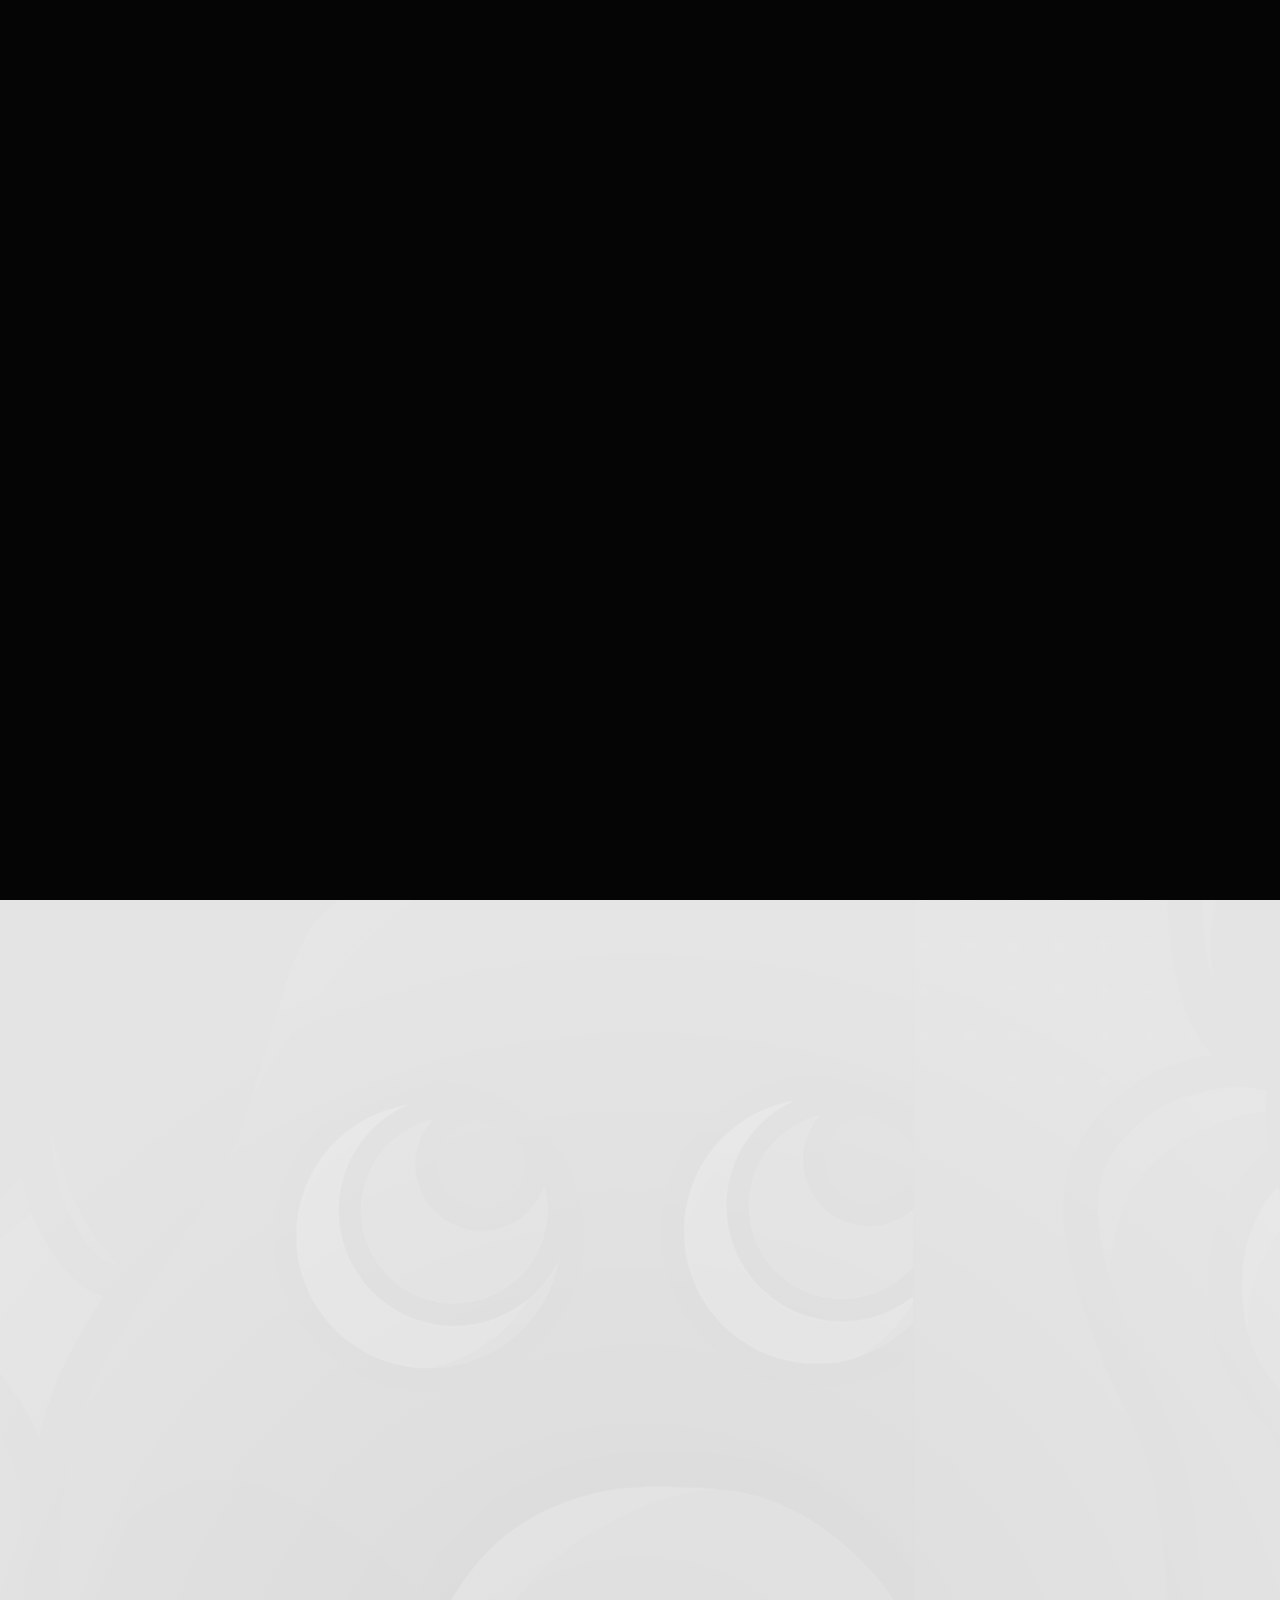
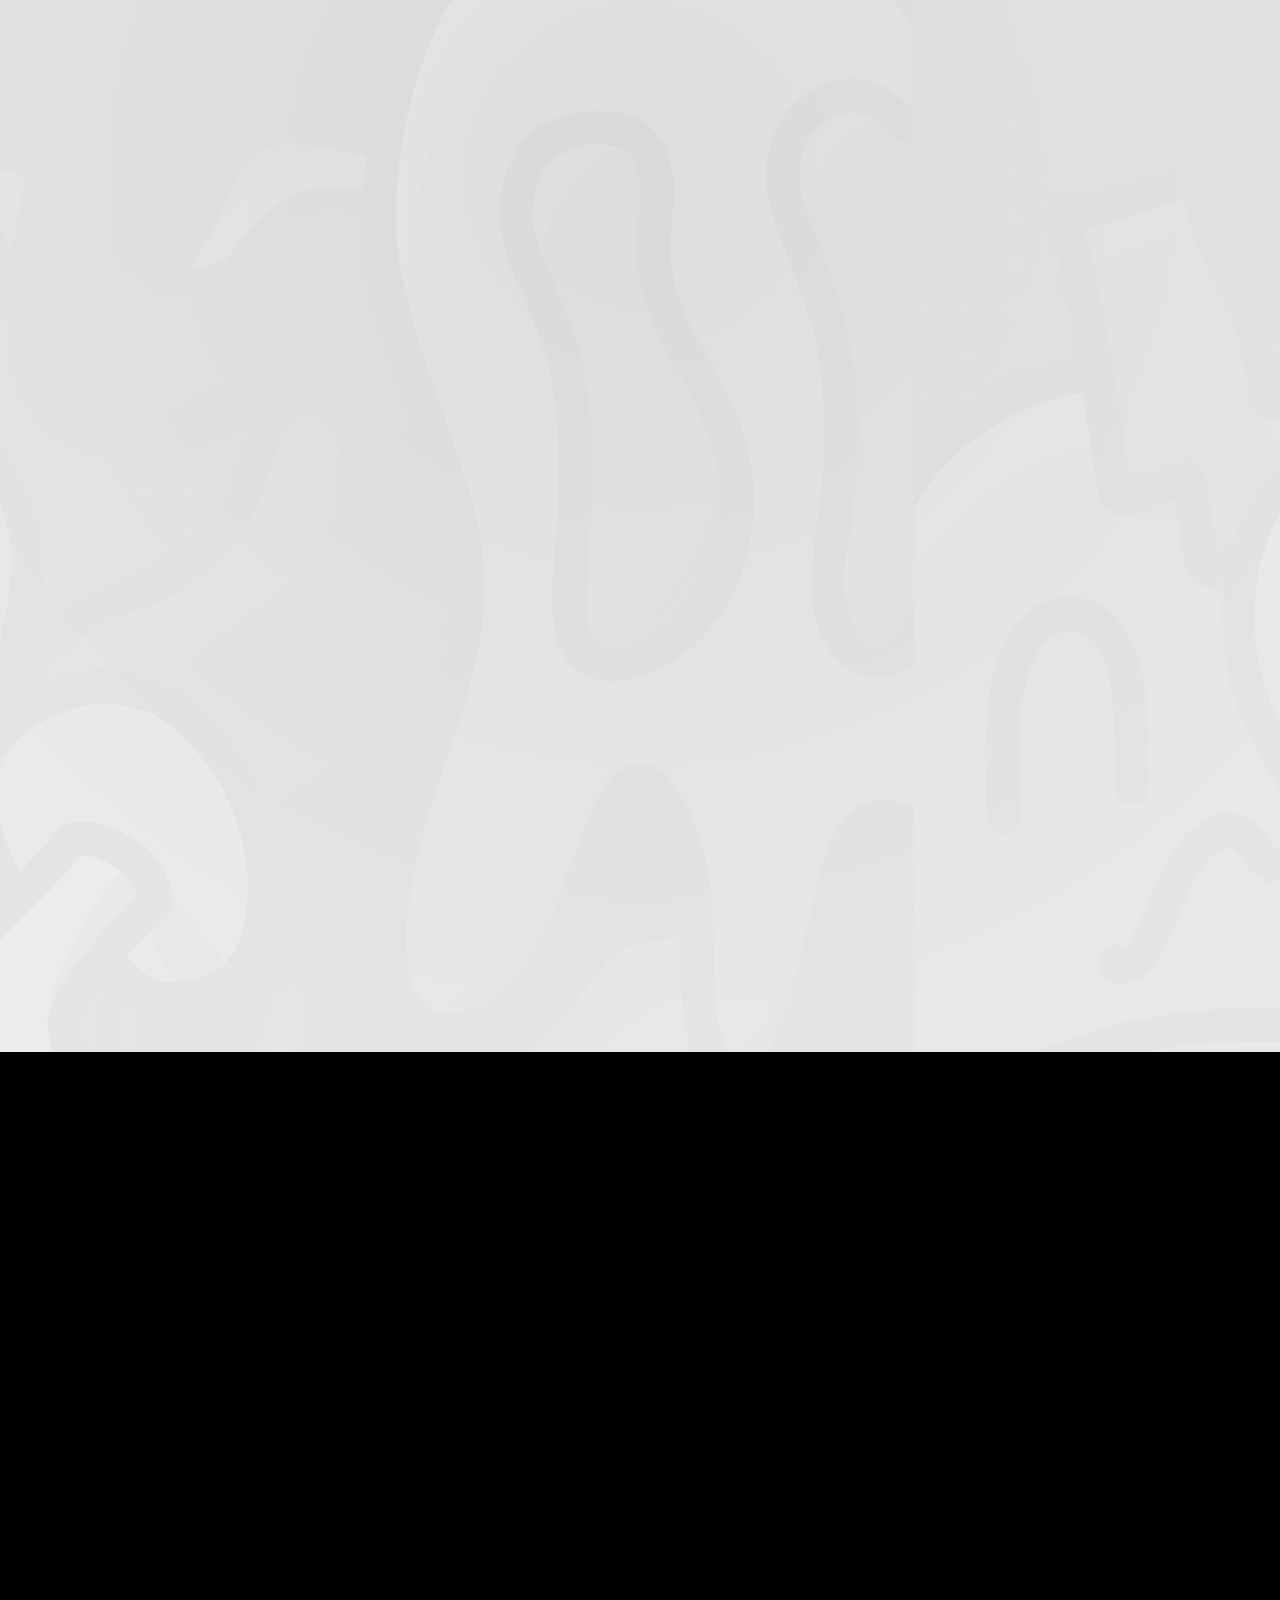
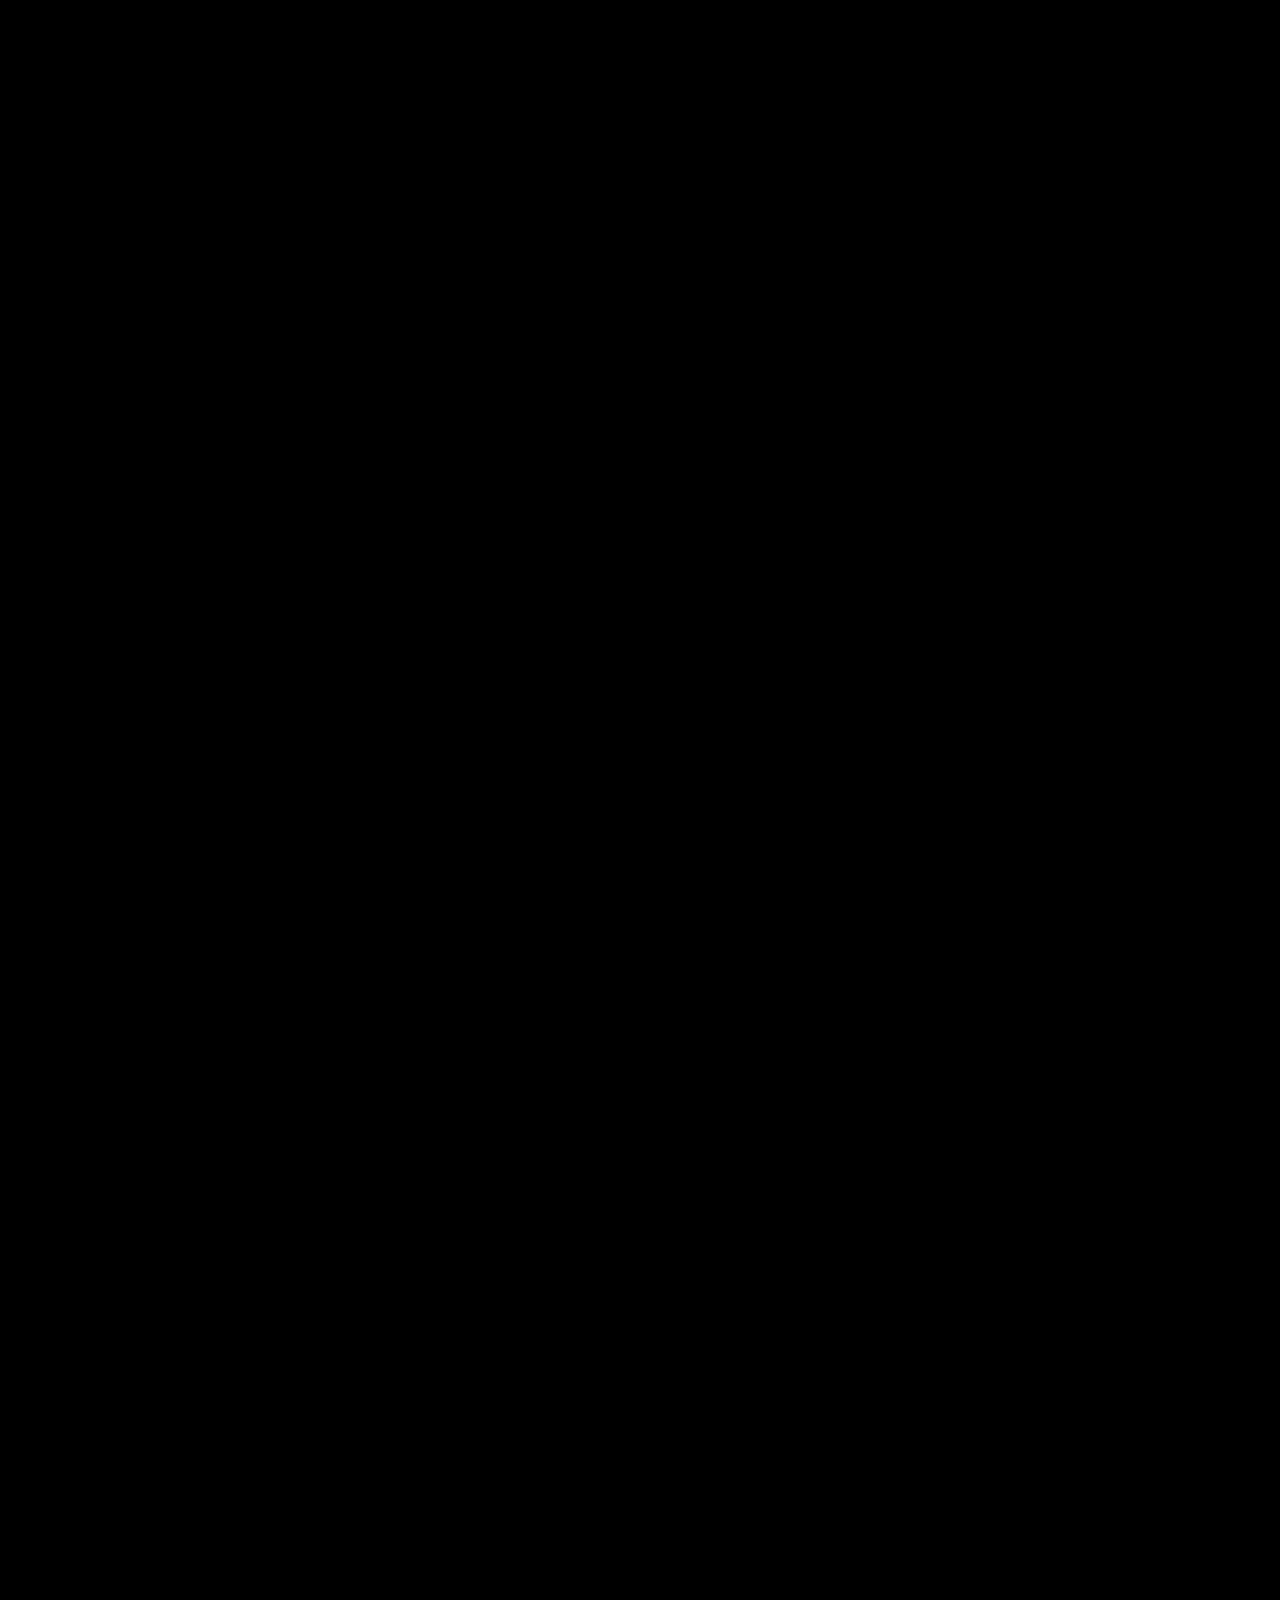
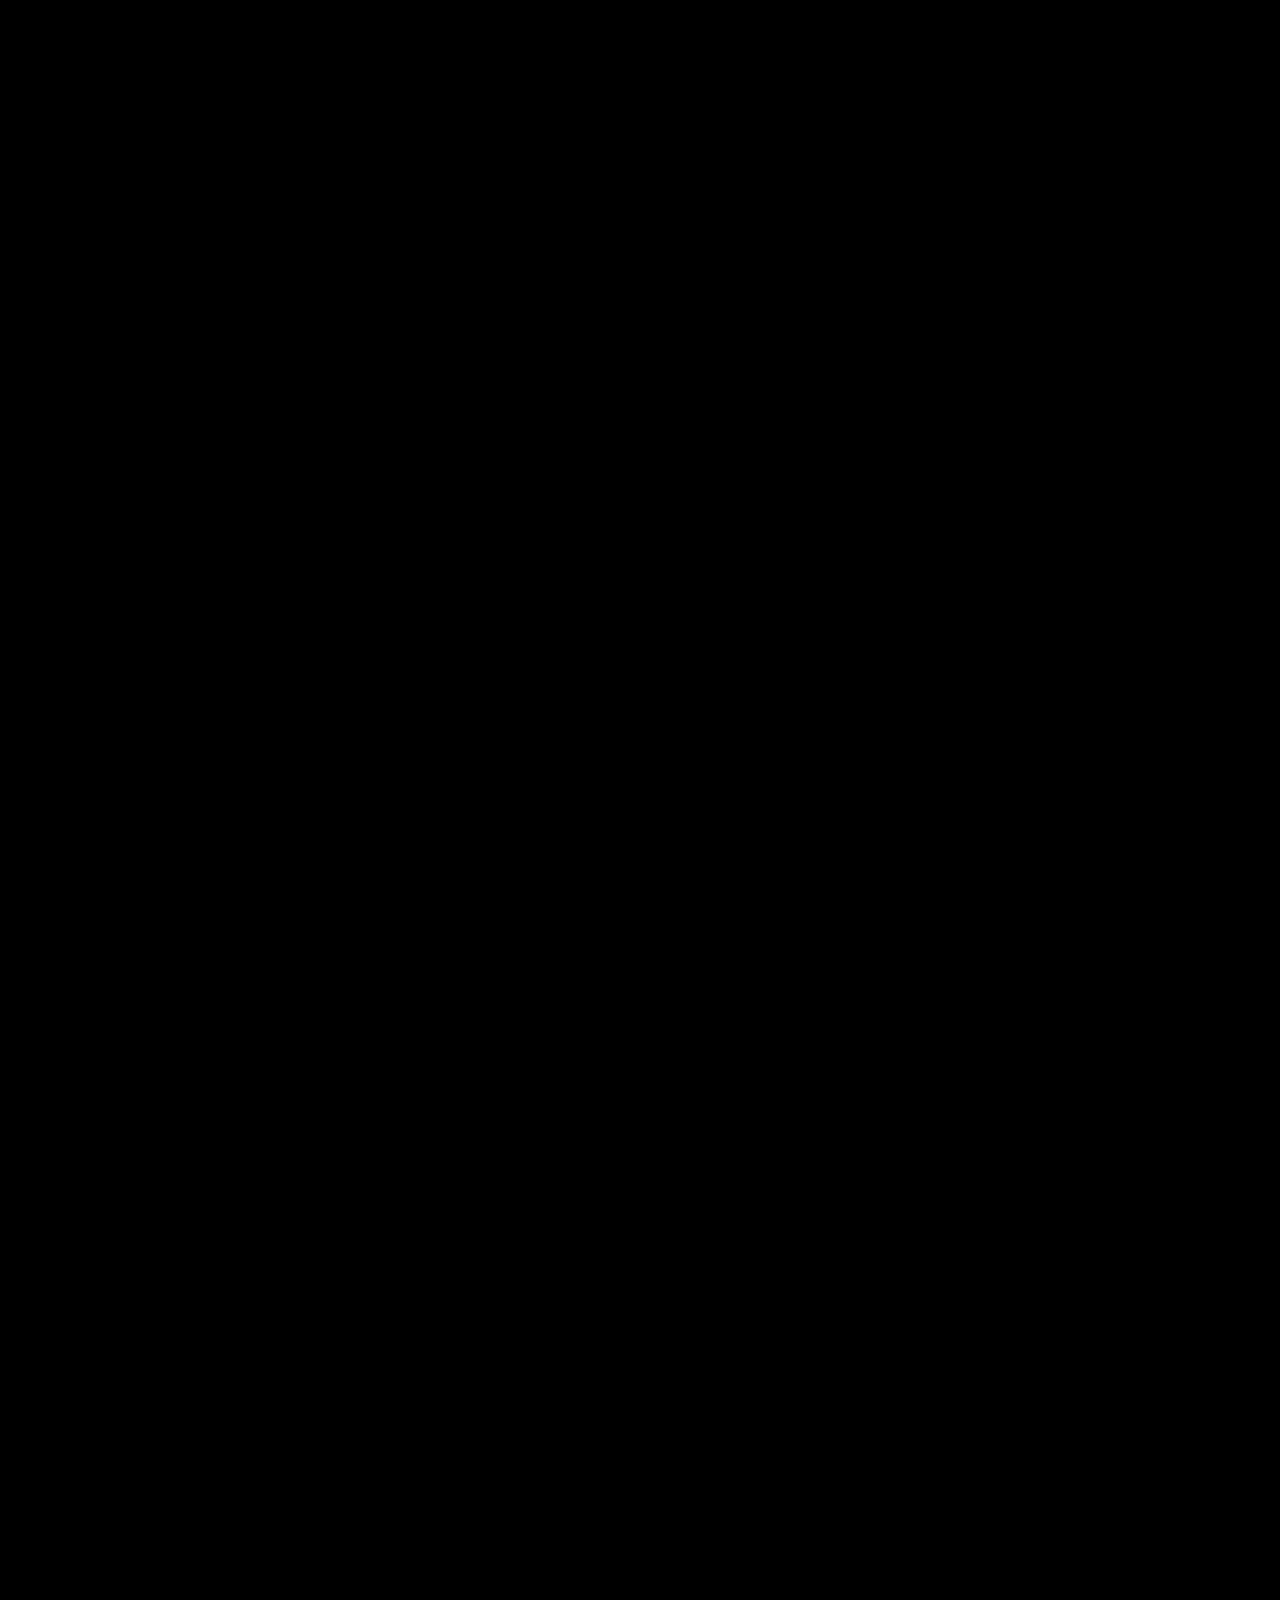
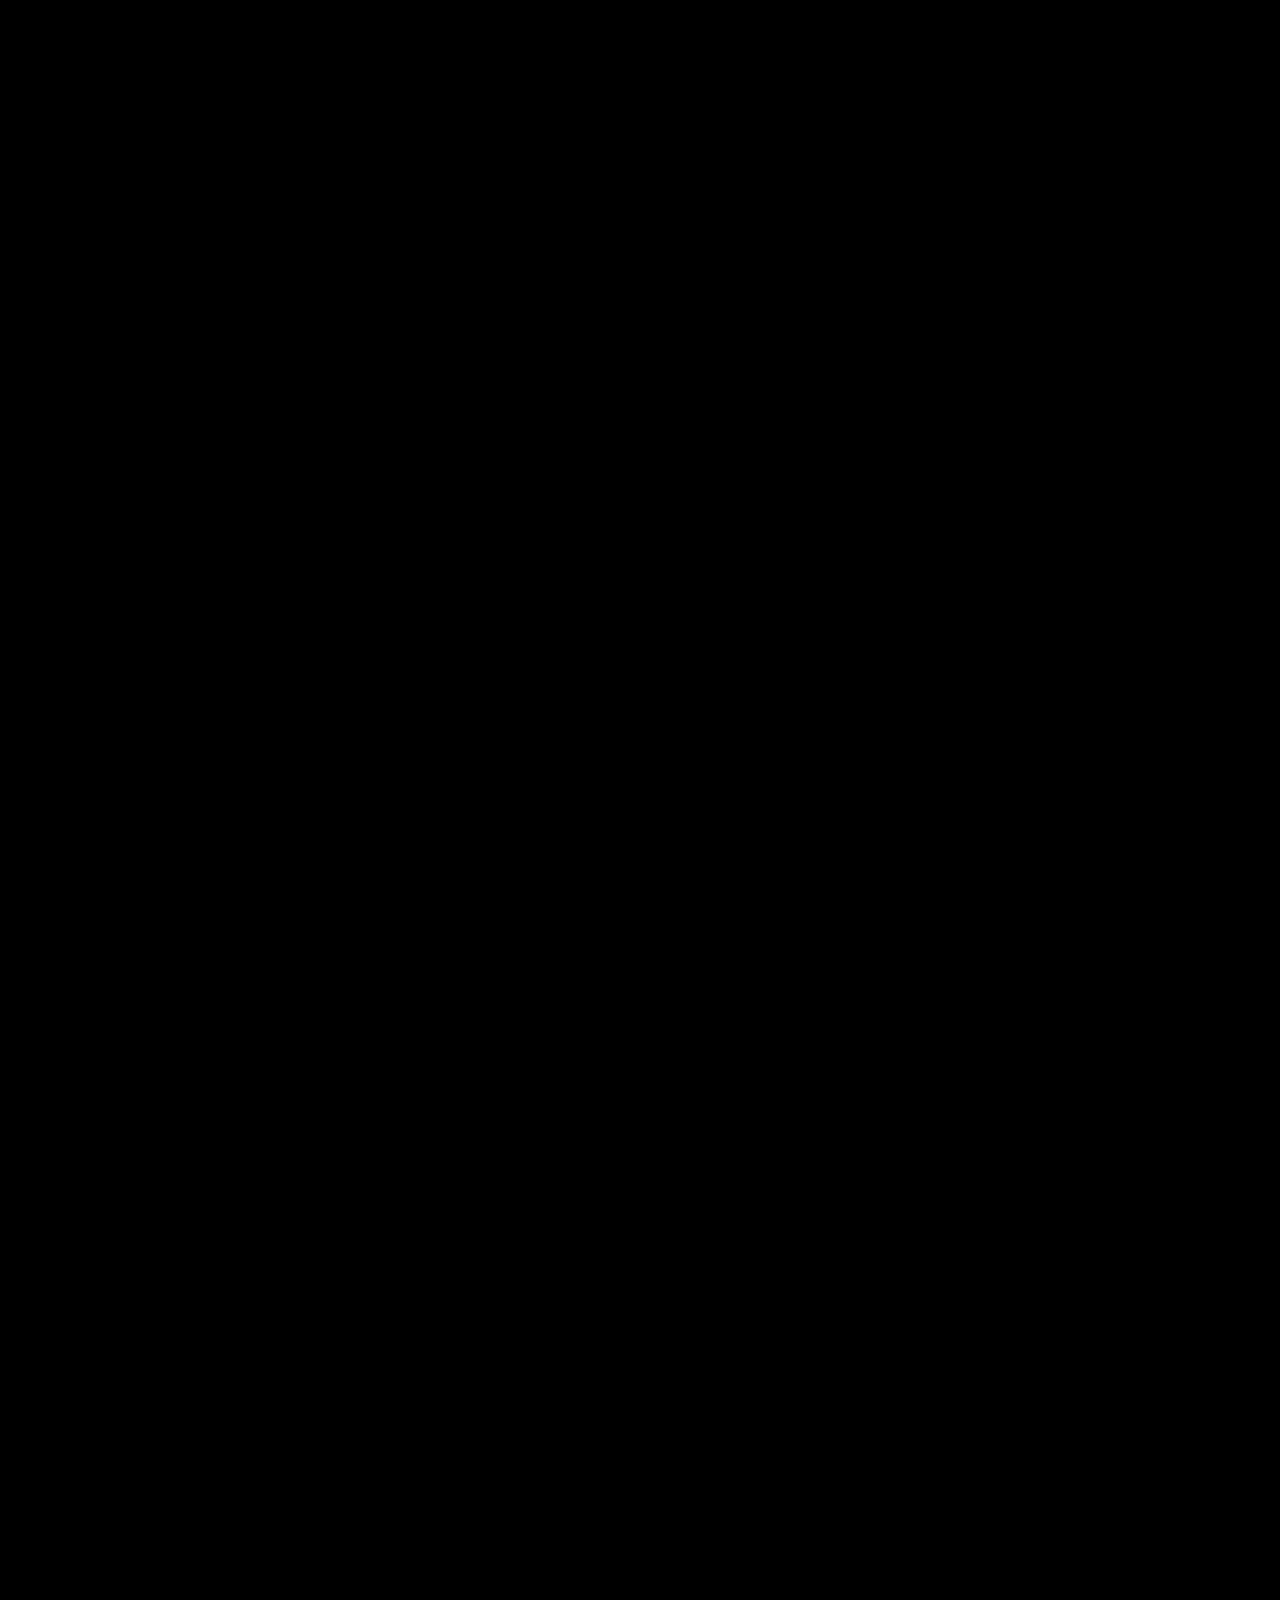
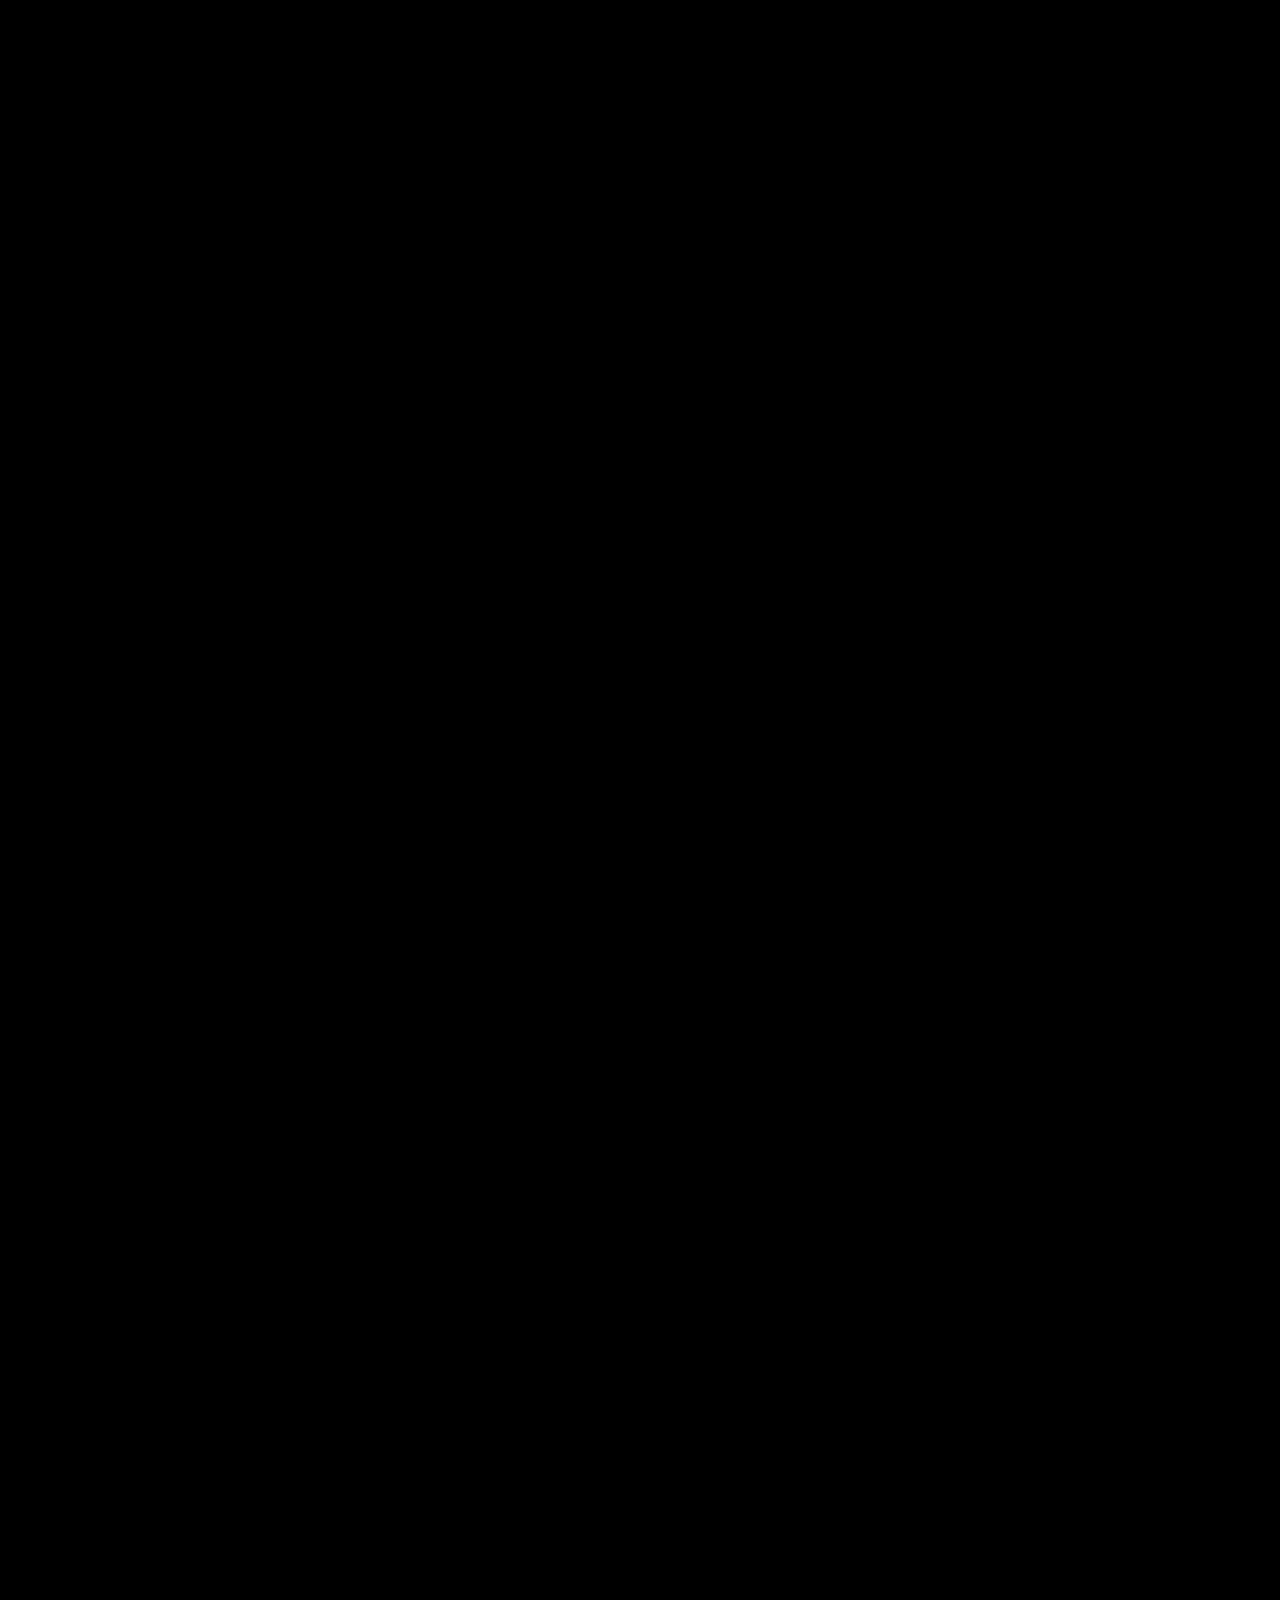
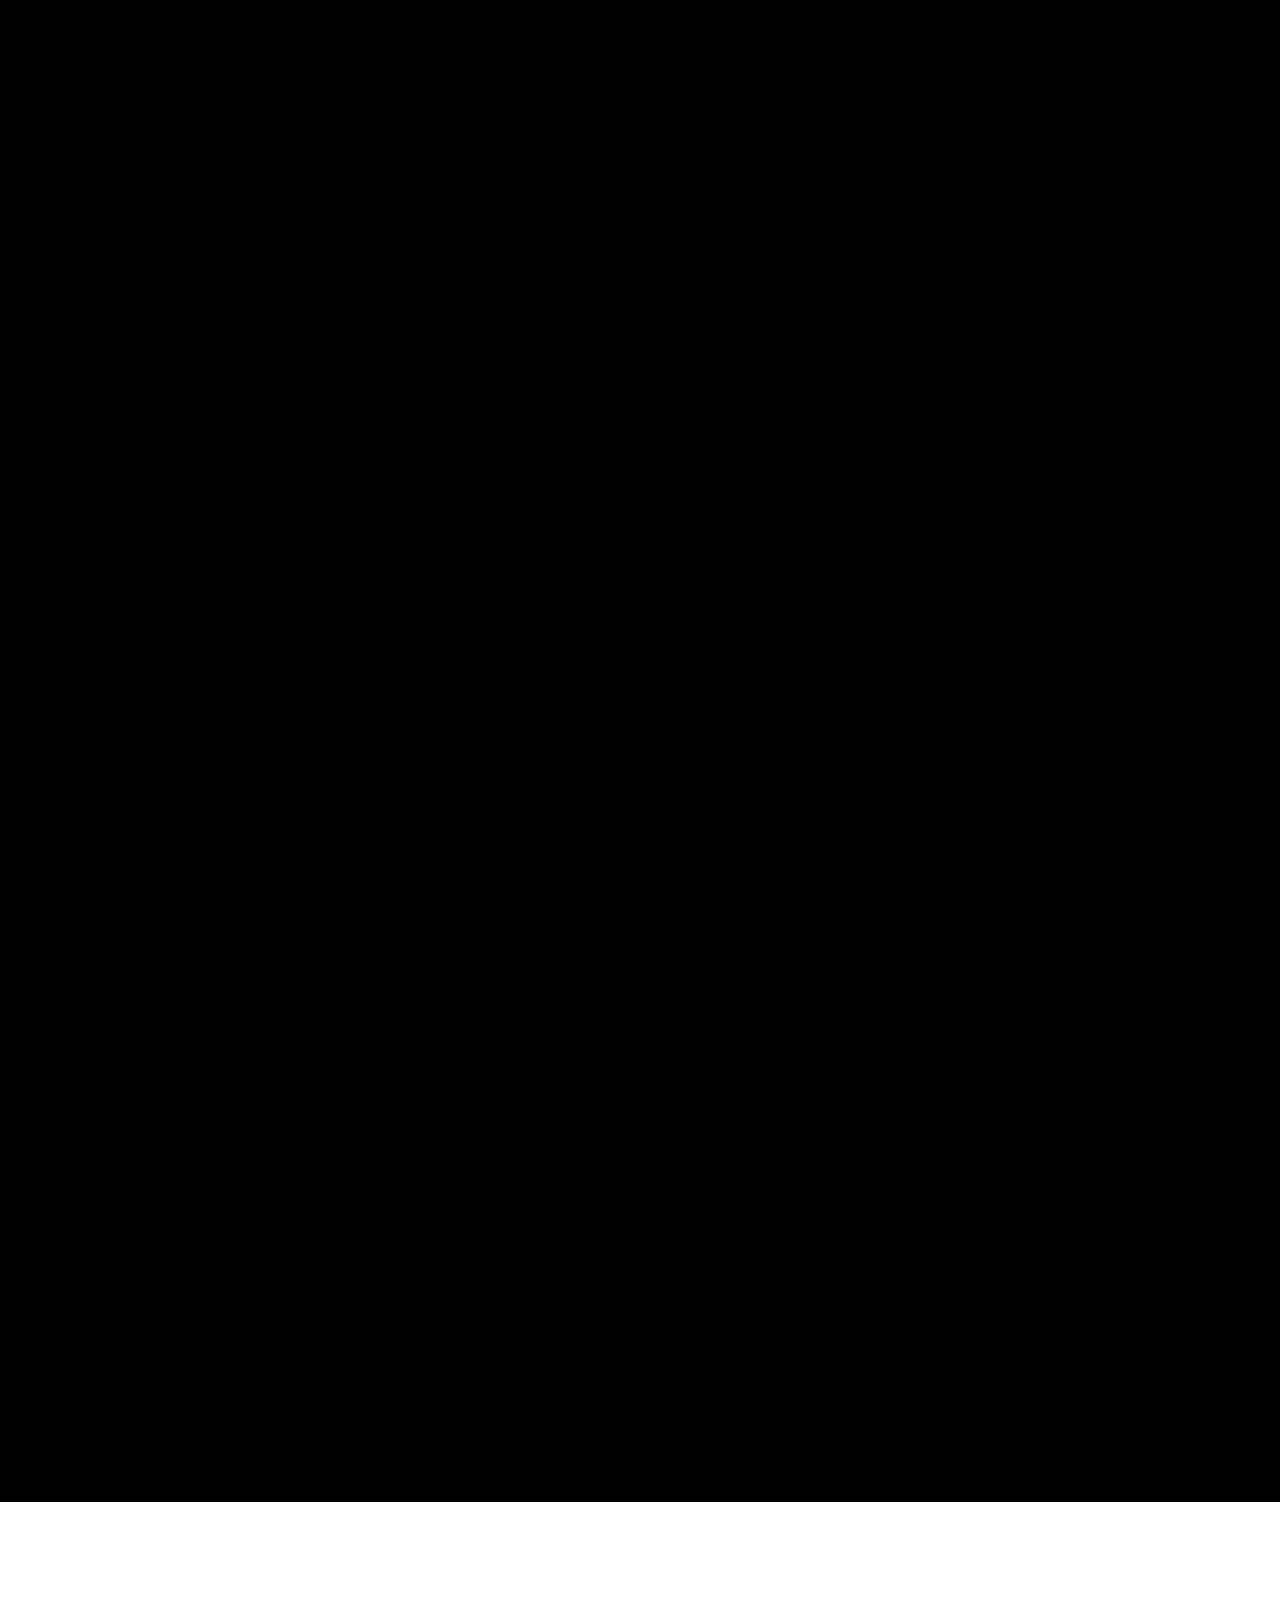
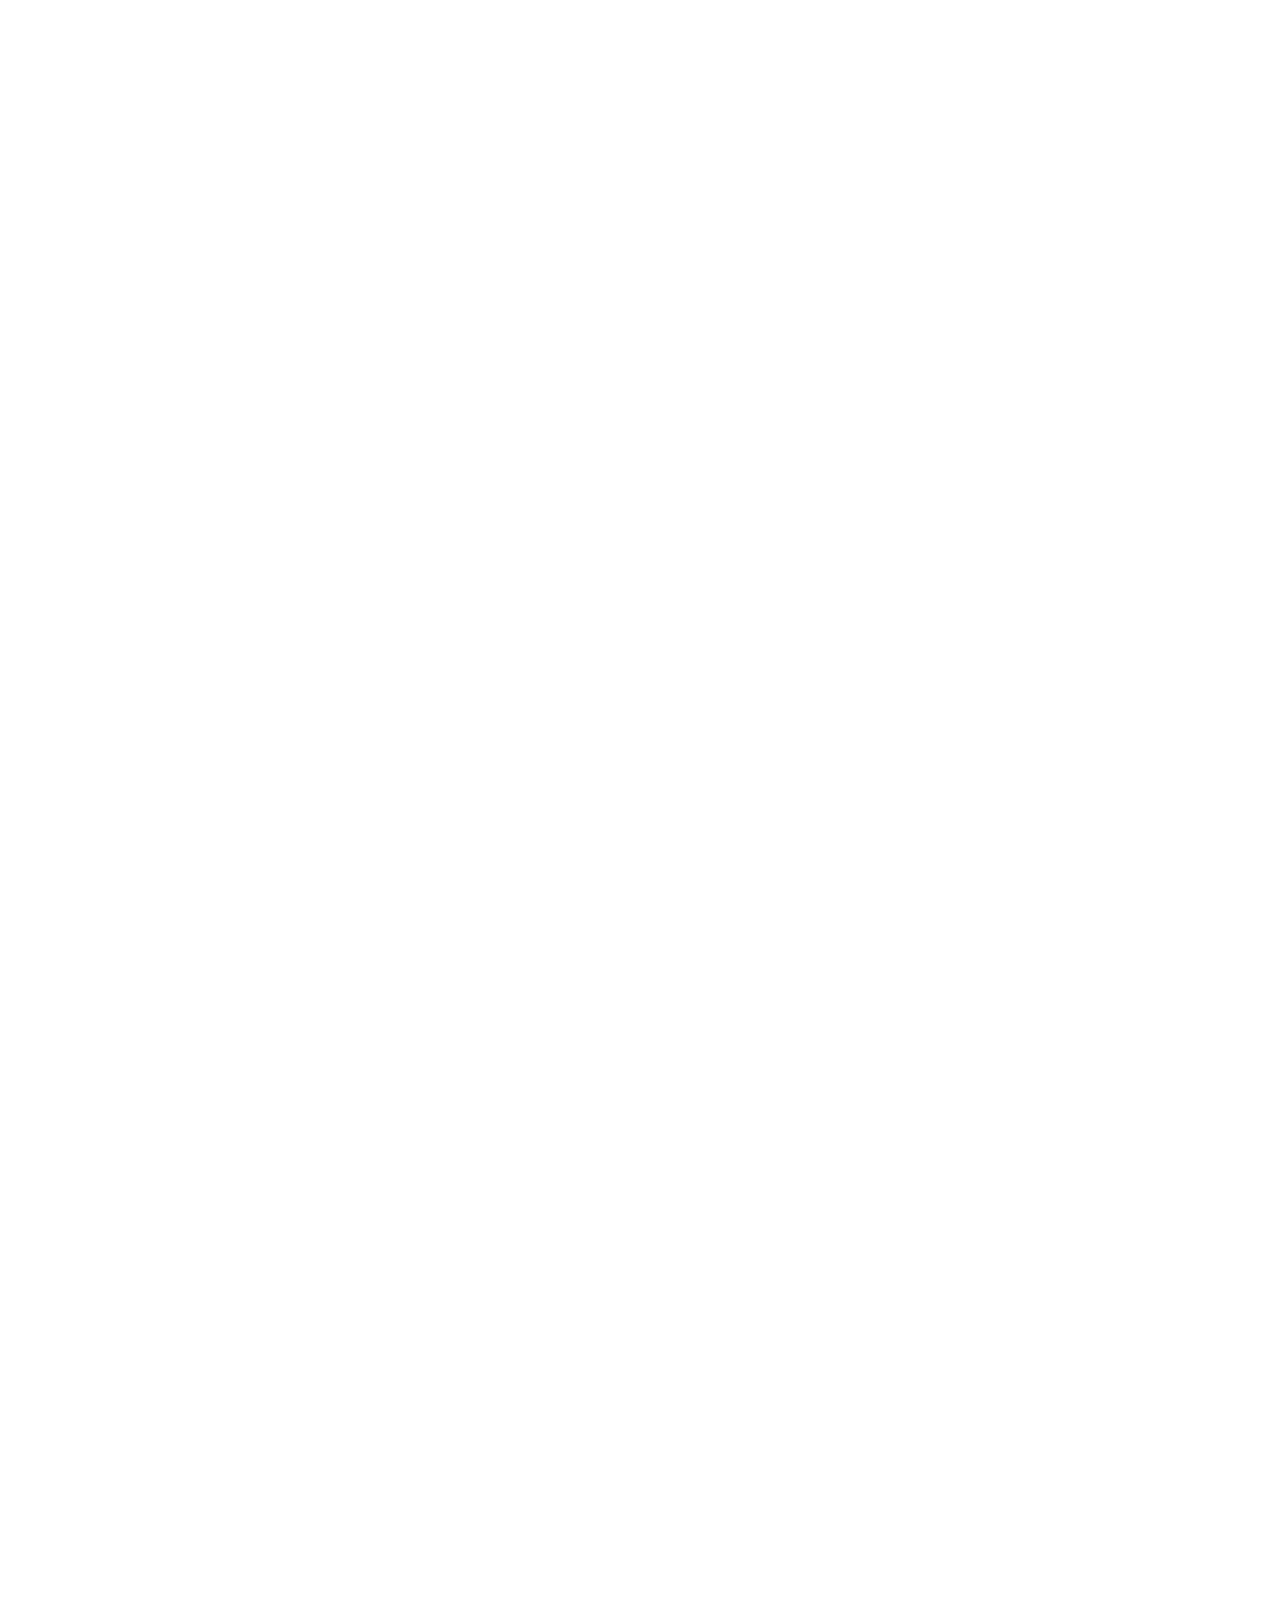
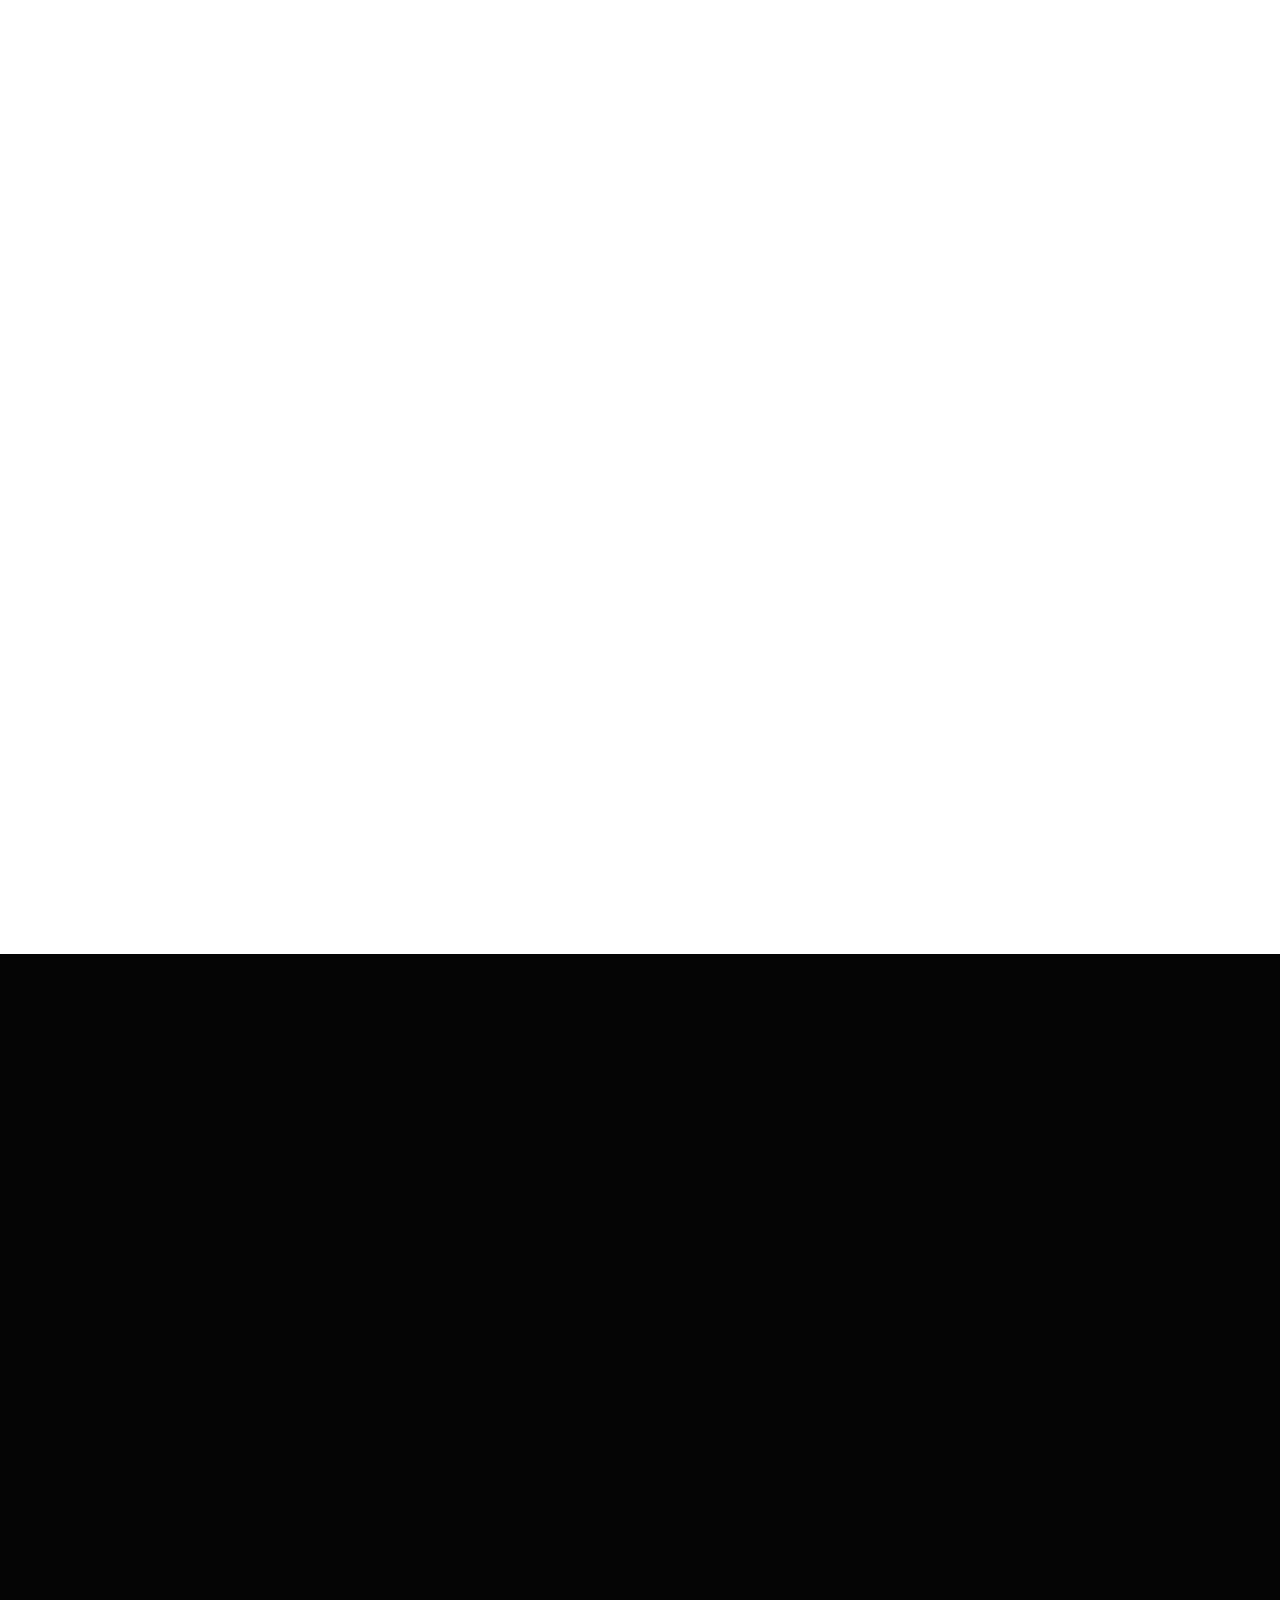
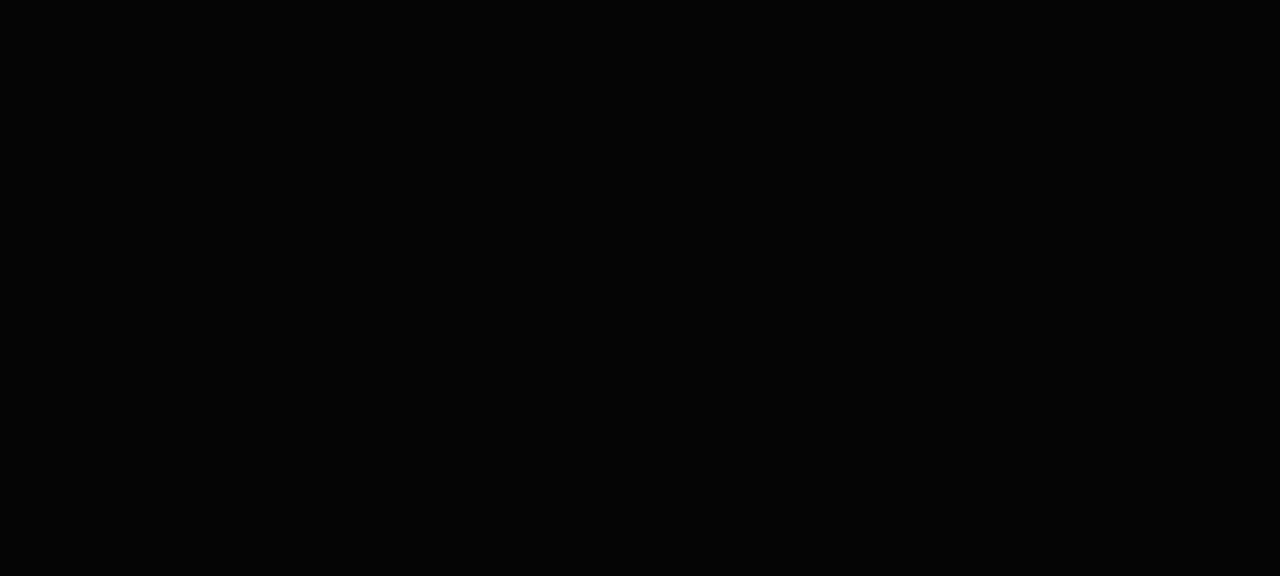
==== index.html @ c736f381 "feat/maj formation" ====
<!DOCTYPE html>
<html class="no-js" lang="en">
<head>

    <!--- basic page needs
    ================================================== -->
    <meta charset="utf-8">
    <title>Portfolio | MaloMuy</title>
    <meta name="description" content="">
    <meta name="author" content="">

    <!-- mobile specific metas
    ================================================== -->
    <meta name="viewport" content="width=device-width, initial-scale=1">

    <!-- CSS
    ================================================== -->
    <link rel="stylesheet" href="css/base.css">
    <link rel="stylesheet" href="css/vendor.css">
    <link rel="stylesheet" href="css/main.css">

    <!-- script
    ================================================== -->
    <script src="js/modernizr.js"></script>
    <script src="js/pace.min.js"></script>

    <!-- favicons
    ================================================== -->
    <link rel="apple-touch-icon" sizes="180x180" href="apple-touch-icon.png">
    <link rel="icon" type="image/png" sizes="32x32" href="favicon-32x32.png">
    <link rel="icon" type="image/png" sizes="16x16" href="favicon-16x16.png">
    <link rel="manifest" href="site.webmanifest">
    
    <!-- font awesome
    ================================================== -->
    <script src="https://kit.fontawesome.com/46047fbeed.js" crossorigin="anonymous"></script>
</head>

<body id="top">

    <div id="preloader">
        <div id="loader"></div>
    </div>

    <!-- site header
    ================================================== -->
    <header class="s-header">

        <div class="header-logo">
            <a class="site-logo" href="index.html">
                <img src="images/logo.svg" alt="Homepage">
            </a>
        </div>

        <nav class="header-nav-wrap">
            <ul class="header-main-nav">
                <li class="current"><a class="smoothscroll" href="#intro" title="intro">Intro</a></li>
                <li><a class="smoothscroll" href="#services" title="capabilities">Capabilities</a></li>
                <li><a class="smoothscroll" href="#works" title="works">Works</a></li>
                <li><a class="smoothscroll" href="#about" title="about">About</a></li>
                <li><a class="smoothscroll" href="#contact" title="contact us">Say Hello</a></li>	
            </ul>

            <ul class="header-social">
                <li><a href="https://www.facebook.com/profile.php?id=100089869436978" target="_blank"><i class="fab fa-facebook-f" aria-hidden="true"></i></a></li>
                <li><a href="https://twitter.com/malo_artwork" target="_blank"><i class="fab fa-twitter" aria-hidden="true"></i></a></li>
                <li><a href="https://www.instagram.com/malo_artwork/" target="_blank"><i class="fab fa-instagram" aria-hidden="true"></i></a></li>
            </ul>
        </nav>

        <a class="header-menu-toggle" href="#"><span>Menu</span></a>

    </header> <!-- end s-header -->


    <!-- intro
    ================================================== -->
    <section id="intro" class="s-intro target-section">

        <div class="row intro-content">

            <div class="column large-9 mob-full intro-text">
                <h3>Hello, I'm Malo MUYLAERT</h3>
                <h1>
                    Student <br>
                    Based In Somewhere.
                </h1>
            </div>

            <div class="intro-scroll">
                <a href="#about" class="intro-scroll-link smoothscroll">
                    Scroll For More
                </a>
            </div>

            <div class="intro-grid"></div>
            <div class="intro-pic"></div>

        </div> <!-- end row -->

    </section> <!-- end intro -->

    <!-- services
    ================================================== -->
    <section id="services" class="s-services target-section">

        <div class="shadow-overlay"></div>

        <div class="row heading-block heading-block--center" data-aos="fade-up">
            <div class="column large-full">
                <h2 class="section-heading section-heading--centerbottom">Capabilities</h2>

                <p class="section-desc">
                    I want my passions to become my profession later on. I will give everything to do what I love.
                </p>
            </div>
        </div> <!-- end heading-block -->

        <div class="row services-list block-large-1-3 block-medium-1-2 block-tab-full">

            <div class="column item-service" data-aos="fade-up">
                <div class="item-service__content">
                    <h4 class="item-title">Character</h4>
                </div>
            </div>

            <div class="column item-service" data-aos="fade-up">
                <div class="item-service__content">
                    <h4 class="item-title">Illustration</h4>
                </div>
            </div>

            <div class="column item-service" data-aos="fade-up">
                <div class="item-service__content">
                    <h4 class="item-title">Web Design</h4>
                </div>
            </div>

            <div class="column item-service" data-aos="fade-up">
                <div class="item-service__content">
                    <h4 class="item-title">2D Animation</h4>
                </div>
            </div>

            <div class="column item-service" data-aos="fade-up">
                <div class="item-service__content">
                    <h4 class="item-title">Traditional</h4>
                </div>
            </div>

        </div> <!-- end services-list -->

    </section> <!-- end s-services -->


    <!-- works
    ================================================== -->
    <section id="works" class="s-works ss-dark target-section">

        <div class="row heading-block heading-block--center" data-aos="fade-up">
            <div class="column large-full">
                <h2 class="section-heading section-heading--centerbottom">Selected Works</h2>
                <p class="section-desc">
                    Here are some of my selected works I have done lately. Feel free to 
                    check them out.
                </p>
            </div>
        </div> <!-- end heading-block -->
        
        <!-- <div id="filter">
            <button class="filter-button" class="btn btn--primary full-width" class="btn btn--primary full-width" data-filter="character">Character</button>
            <button class="filter-button"  class="btn btn--primary full-width" data-filter="illustration">Illustration</button>
            <button class="filter-button" class="btn btn--primary full-width" data-filter="webdesign">Web Design</button>
            <button class="filter-button"  class="btn btn--primary full-width" data-filter="2danimmation">2D Animation</button>
            <button class="filter-button" class="btn btn--primary full-width" data-filter="traditional">Traditional</button>
        </div>-->
        <div class="masonry-wrap">  

            <div class="masonry">
                <div class="grid-sizer"></div>
    

                <div class="portfolio">
                    
                    <div class="masonry__brick" data-aos="fade-up">
                        <div class="item-folio">
                            <div class="item-folio__thumb">
                                <a href="images/Portfolio 2x/AuSommet.gif" class="thumb-link" title="Observation Drawing 20" data-size="1050x700">
                                    <img src="images/Portfolio/AuSommet.gif" 
                                        srcset="images/Portfolio/AuSommet.gif 1x, images/Portfolio/AuSommet@2x.gif 2x" alt="">
                                </a>
                            </div>
        
                            <div class="item-folio__text">
                                <h4 class="item-folio__title">
                                    Au Sommet
                                </h4>
                                <p class="item-folio__cat">
                                    Sketchbook A5 + A4 + A5, Procreate
                                </p>
                            </div>
        
                            <div class="item-folio__caption">
                                <p>A man makes an ascent to a summit but the more he advances the older he gets. This is an allegory of life.</p>
                            </div>
                        </div>
                    </div> <!-- end masonry__brick Observation Drawing 20-->
                    
                    <div class="masonry__brick" data-aos="fade-up">
                        <div class="item-folio">
                            <div class="item-folio__thumb">
                                <a href="images/Portfolio 2x/Logo Green Team.PNG" class="thumb-link" title="The Green Team" data-size="1050x700">
                                    <img src="images/Portfolio/Logo Green Team.PNG" 
                                        srcset="images/Portfolio/Logo Green Team.PNG 1x, images/Portfolio/Logo Green Team@2x.PNG 2x" alt="">
                                </a>
                            </div>
        
                            <div class="item-folio__text">
                                <h4 class="item-folio__title">
                                    The Green Team
                                </h4>
                                <p class="item-folio__cat">
                                    Sketchbook A5, illustator, Procreate
                                </p>
                            </div>
        
                            <div class="item-folio__caption">
                            </div>
                        </div>
                    </div> <!-- end masonry__brick The Green Team-->
                    
                    <div class="masonry__brick" data-aos="fade-up">
                        <div class="item-folio">
                            <div class="item-folio__thumb">
                                <a href="images/Portfolio 2x/ObservationDrawing.jpg" class="thumb-link" title="Observation Drawing 14" data-size="1050x700">
                                    <img src="images/Portfolio/ObservationDrawing.jpg" 
                                        srcset="images/Portfolio/ObservationDrawing.jpg 1x, images/Portfolio/ObservationDrawing@2x.jpg 2x" alt="">
                                </a>
                            </div>
        
                            <div class="item-folio__text">
                                <h4 class="item-folio__title">
                                    Observation Drawing 14
                                </h4>
                                <p class="item-folio__cat">
                                    Sketchbook A5
                                </p>
                            </div>
        
                            <div class="item-folio__caption">
                            </div>
                        </div>
                    </div> <!-- end masonry__brick Observation Drawing 14-->
                    
                    <div class="masonry__brick" data-aos="fade-up">
                        <div class="item-folio">
                            <div class="item-folio__thumb">
                                <a href="images/Portfolio 2x/Malo-Cartoon.png" class="thumb-link" title="Cartoon Character" data-size="1050x700">
                                    <img src="images/Portfolio/Malo-Cartoon.png" 
                                        srcset="images/Portfolio/Malo-Cartoon.png 1x, images/Portfolio/Malo-Cartoon@2x.png 2x" alt="">
                                </a>
                            </div>
        
                            <div class="item-folio__text">
                                <h4 class="item-folio__title">
                                    Cartoon Character
                                </h4>
                                <p class="item-folio__cat">
                                    Sketchbook A5, Procreate
                                </p>
                            </div>
        
                            <div class="item-folio__caption">
                            </div>
                        </div>
                    </div> <!-- end masonry__brick Cartoon Character-->
                    
                    <div class="masonry__brick" data-aos="fade-up">
                        <div class="item-folio">
                            <div class="item-folio__thumb">
                                <a href="images/Portfolio 2x/ObservationDrawing (20).jpg" class="thumb-link" title="Observation Drawing 13" data-size="1050x700">
                                    <img src="images/Portfolio/ObservationDrawing (20).jpg" 
                                        srcset="images/Portfolio/ObservationDrawing (20).jpg 1x, images/Portfolio/ObservationDrawing (20)@2x.jpg 2x" alt="">
                                </a>
                            </div>
        
                            <div class="item-folio__text">
                                <h4 class="item-folio__title">
                                    Observation Drawing 13
                                </h4>
                                <p class="item-folio__cat">
                                    Sketchbook A5
                                </p>
                            </div>
        
                            <div class="item-folio__caption">
                            </div>
                        </div>
                    </div> <!-- end masonry__brick Observation Drawing 13-->
                    
                    <div class="masonry__brick" data-aos="fade-up">
                        <div class="item-folio">
                            <div class="item-folio__thumb">
                                <a href="images/Portfolio 2x/ObservationDrawing (19).jpg" class="thumb-link" title="Observation Drawing 12" data-size="1050x700">
                                    <img src="images/Portfolio/ObservationDrawing (19).jpg" 
                                        srcset="images/Portfolio/ObservationDrawing (19).jpg 1x, images/Portfolio/ObservationDrawing (19)@2x.jpg 2x" alt="">
                                </a>
                            </div>
        
                            <div class="item-folio__text">
                                <h4 class="item-folio__title">
                                    Observation Drawing 12
                                </h4>
                                <p class="item-folio__cat">
                                    Sketchbook A5
                                </p>
                            </div>
        
                            <div class="item-folio__caption">
                            </div>
                        </div>
                    </div> <!-- end masonry__brick Observation Drawing 12-->
                    
                    <div class="masonry__brick" data-aos="fade-up">
                        <div class="item-folio">
                            <div class="item-folio__thumb">
                                <a href="images/Portfolio 2x/ObservationDrawing (17).jpg" class="thumb-link" title="Observation Drawing 11" data-size="1050x700">
                                    <img src="images/Portfolio/ObservationDrawing (17).jpg" 
                                        srcset="images/Portfolio/ObservationDrawing (17).jpg 1x, images/Portfolio/ObservationDrawing (17)@2x.jpg 2x" alt="">
                                </a>
                            </div>
        
                            <div class="item-folio__text">
                                <h4 class="item-folio__title">
                                    Observation Drawing 11
                                </h4>
                                <p class="item-folio__cat">
                                    Sketchbook A5
                                </p>
                            </div>
        
                            <div class="item-folio__caption">
                            </div>
                        </div>
                    </div> <!-- end masonry__brick Observation Drawing 11-->
                    
                    <div class="masonry__brick" data-aos="fade-up">
                        <div class="item-folio">
                            <div class="item-folio__thumb">
                                <a href="images/Portfolio 2x/ObservationDrawing (7).jpg" class="thumb-link" title="Observation Drawing 10" data-size="1050x700">
                                    <img src="images/Portfolio/ObservationDrawing (7).jpg" 
                                        srcset="images/Portfolio/ObservationDrawing (7).jpg 1x, images/Portfolio/ObservationDrawing (7)@2x.jpg 2x" alt="">
                                </a>
                            </div>
        
                            <div class="item-folio__text">
                                <h4 class="item-folio__title">
                                    Observation Drawing 10
                                </h4>
                                <p class="item-folio__cat">
                                    Sketchbook A5
                                </p>
                            </div>
        
                            <div class="item-folio__caption">
                            </div>
                        </div>
                    </div> <!-- end masonry__brick Observation Drawing 10-->
                    
                    <div class="masonry__brick" data-aos="fade-up">
                        <div class="item-folio">
                            <div class="item-folio__thumb">
                                <a href="images/Portfolio 2x/Candle.jpg" class="thumb-link" title="Candle" data-size="1050x700">
                                    <img src="images/Portfolio/Candle.jpg" 
                                        srcset="images/Portfolio/Candle.jpg 1x, images/Portfolio/Candle@2x.jpg 2x" alt="">
                                </a>
                            </div>
        
                            <div class="item-folio__text">
                                <h4 class="item-folio__title">
                                    Candle
                                </h4>
                                <p class="item-folio__cat">
                                    Sketchbook A5, Charcoal
                                </p>
                            </div>
        
                            <div class="item-folio__caption">
                            </div>
                        </div>
                    </div> <!-- end masonry__brick Candle-->
                    
                    <div class="masonry__brick" data-aos="fade-up">
                        <div class="item-folio">
                            <div class="item-folio__thumb">
                                <a href="images/Portfolio 2x/ObservationDrawing (13).jpg" class="thumb-link" title="Observation Drawing 9" data-size="1050x700">
                                    <img src="images/Portfolio/ObservationDrawing (13).jpg" 
                                        srcset="images/Portfolio/ObservationDrawing (13).jpg 1x, images/Portfolio/ObservationDrawing (13)@2x.jpg 2x" alt="">
                                </a>
                            </div>
        
                            <div class="item-folio__text">
                                <h4 class="item-folio__title">
                                    Observation Drawing 9
                                </h4>
                                <p class="item-folio__cat">
                                    Sketchbook A5
                                </p>
                            </div>
        
                            <div class="item-folio__caption">
                            </div>
                        </div>
                    </div> <!-- end masonry__brick Observation Drawing 9-->
                    
                    <div class="masonry__brick" data-aos="fade-up">
                        <div class="item-folio">
                            <div class="item-folio__thumb">
                                <a href="images/Portfolio 2x/City5VanishingPoint.jpg" class="thumb-link" title="City 5 Vanishing Point" data-size="1050x700">
                                    <img src="images/Portfolio/City5VanishingPoint.jpg" 
                                        srcset="images/Portfolio/City5VanishingPoint.jpg 1x, images/Portfolio/City5VanishingPoint@2x.jpg 2x" alt="">
                                </a>
                            </div>
        
                            <div class="item-folio__text">
                                <h4 class="item-folio__title">
                                    City 5 Vanishing Point
                                </h4>
                                <p class="item-folio__cat">
                                    Sketchbook A5
                                </p>
                            </div>
        
                            <div class="item-folio__caption">
                            </div>
                        </div>
                    </div> <!-- end masonry__brick City 5 Vanishing Point-->

                    <div class="masonry__brick" data-aos="fade-up">
                        <div class="item-folio">
                            <div class="item-folio__thumb">
                                <a href="images/Portfolio 2x/ZombieGraveSketch.jpg" class="thumb-link" title="Zombie Grave Sketch" data-size="1050x700">
                                    <img src="images/Portfolio/ZombieGraveSketch.jpg" 
                                        srcset="images/Portfolio/ZombieGraveSketch.jpg 1x, images/Portfolio/ZombieGraveSketch@2x.jpg 2x" alt="">
                                </a>
                            </div>
        
                            <div class="item-folio__text">
                                <h4 class="item-folio__title">
                                    Zombie Grave Sketch
                                </h4>
                                <p class="item-folio__cat">
                                    Sketchbook A5
                                </p>
                            </div>
        
                            <div class="item-folio__caption">
                            </div>
                        </div>
                    </div> <!-- end masonry__brick Zombie Grave Sketch-->

                    <div class="masonry__brick" data-aos="fade-up">
                        <div class="item-folio">
                            <div class="item-folio__thumb">
                                <a href="images/Portfolio 2x/Beach1VanishingPoint.jpg" class="thumb-link" title="Beach 1 Vanishing Point" data-size="1050x700">
                                    <img src="images/Portfolio/Beach1VanishingPoint.jpg" 
                                        srcset="images/Portfolio/Beach1VanishingPoint.jpg 1x, images/Portfolio/Beach1VanishingPoint@2x.jpg 2x" alt="">
                                </a>
                            </div>
        
                            <div class="item-folio__text">
                                <h4 class="item-folio__title">
                                    Beach 1 Vanishing Point
                                </h4>
                                <p class="item-folio__cat">
                                    Sketchbook A5
                                </p>
                            </div>
        
                            <div class="item-folio__caption">
                            </div>
                        </div>
                    </div> <!-- end masonry__brick Beach 1 Vanishing Point-->

                    <div class="masonry__brick" data-aos="fade-up">
                        <div class="item-folio">
                            <div class="item-folio__thumb">
                                <a href="images/Portfolio 2x/Landscape1VanishingPoint.jpg" class="thumb-link" title="Landscape 1 Vanishing Point" data-size="1050x700">
                                    <img src="images/Portfolio/Landscape1VanishingPoint.jpg" 
                                        srcset="images/Portfolio/Landscape1VanishingPoint.jpg 1x, images/Portfolio/Landscape1VanishingPoint@2x.jpg 2x" alt="">
                                </a>
                            </div>
        
                            <div class="item-folio__text">
                                <h4 class="item-folio__title">
                                    Landscape 1 Vanishing Point
                                </h4>
                                <p class="item-folio__cat">
                                    Sketchbook A5
                                </p>
                            </div>
        
                            <div class="item-folio__caption">
                            </div>
                        </div>
                    </div> <!-- end masonry__brick Landscape 1 Vanishing Point 1-->

                    <div class="masonry__brick" data-aos="fade-up">
                        <div class="item-folio">
                            <div class="item-folio__thumb">
                                <a href="images/Portfolio 2x/Dwarf2.jpg" class="thumb-link" title="Dwarf Character" data-size="1050x700">
                                    <img src="images/Portfolio/Dwarf2.jpg" 
                                        srcset="images/Portfolio/Dwarf2.jpg 1x, images/Portfolio/Dwarf2@2x.jpg 2x" alt="">
                                </a>
                            </div>
        
                            <div class="item-folio__text">
                                <h4 class="item-folio__title">
                                    Dwarf Character
                                </h4>
                                <p class="item-folio__cat">
                                    Sketchbook A5
                                </p>
                            </div>
        
                            <div class="item-folio__caption">
                            </div>
                        </div>
                    </div> <!-- end masonry__brick Dwarf Character-->
        
                    <div class="masonry__brick" data-aos="fade-up">
                        <div class="item-folio">
                            <div class="item-folio__thumb">
                                <a href="images/Portfolio 2x/Character (2).jpg" class="thumb-link" title="Inkotber : Babayaga" data-size="1050x700">
                                    <img src="images/Portfolio/Character (2).jpg" 
                                        srcset="images/Portfolio/Character (2).jpg 1x, images/Portfolio/Character (2)@2x.jpg 2x" alt="">
                                </a>
                            </div>
        
                            <div class="item-folio__text">
                                <h4 class="item-folio__title">
                                    Doudou Character
                                </h4>
                                <p class="item-folio__cat">
                                    Sketchbook A3, watercolor
                                </p>
                            </div>
        
                            <div class="item-folio__caption">
                            </div>
                        </div>
                    </div> <!-- end masonry__brick Doudou Character-->
        
                    <div class="masonry__brick" data-aos="fade-up">
                        <div class="item-folio">
                            <div class="item-folio__thumb">
                                <a href="images/Portfolio 2x/Logo Plexigl'Art.PNG" class="thumb-link" title="Logo Plexigl'Art" data-size="1050x700">
                                    <img src="images/Portfolio/Logo Plexigl’art.PNG" 
                                        srcset="images/Portfolio/Logo Plexigl'Art.PNG 1x, images/Portfolio/Logo Plexigl'Art@2x.PNG 2x" alt="">
                                </a>
                            </div>
        
                            <div class="item-folio__text">
                                <h4 class="item-folio__title">
                                    Logo Plexigl'Art
                                </h4>
                                <p class="item-folio__cat">
                                    Sketchbook A5, Illustrator
                                </p>
                            </div>
        
                            <div class="item-folio__caption">
                            </div>
                        </div>
                    </div> <!-- end masonry__brick Logo Plexigl'Art-->
        
                    <div class="masonry__brick" data-aos="fade-up">
                        <div class="item-folio">
                            <div class="item-folio__thumb">
                                <a href="images/Portfolio 2x/Pencil.jpg" class="thumb-link" title="Observation Drawing 8" data-size="1050x700">
                                    <img src="images/Portfolio/Pencil.jpg" 
                                        srcset="images/Portfolio/Pencil.jpg 1x, images/Portfolio/Pencil@2x.jpg 2x" alt="">
                                </a>
                            </div>
        
                            <div class="item-folio__text">
                                <h4 class="item-folio__title">
                                    Observation Drawing 8
                                </h4>
                                <p class="item-folio__cat">
                                    Sketchbook A5
                                </p>
                            </div>
        
                            <div class="item-folio__caption">
                            </div>
                        </div>
                    </div> <!-- end masonry__brick Observation Drawing 8-->
        
        
                    <div class="masonry__brick" data-aos="fade-up">
                        <div class="item-folio">
                            <div class="item-folio__thumb">
                                <a href="images/Portfolio 2x/vampire.png" class="thumb-link" title="Inkotber : Vampire" data-size="1050x700">
                                    <img src="images/Portfolio/vampire.png" 
                                        srcset="images/Portfolio/vampire.png 1x, images/Portfolio/vampire@2x.png 2x" alt="">
                                </a>
                            </div>
        
                            <div class="item-folio__text">
                                <h4 class="item-folio__title">
                                    Inkotber : Vampire
                                </h4>
                                <p class="item-folio__cat">
                                    Sketchbook A5, Clip Studio Paint
                                </p>
                            </div>
        
                            <div class="item-folio__caption">
                            </div>
                        </div>
                    </div> <!-- end masonry__brick Inkotber : Vampire-->
        
                    <div class="masonry__brick" data-aos="fade-up">
                        <div class="item-folio">
                            <div class="item-folio__thumb">
                                <a href="images/Portfolio 2x/leshy.png" class="thumb-link" title="Inkotber : Leshy" data-size="1050x700">
                                    <img src="images/Portfolio/leshy.png" 
                                        srcset="images/Portfolio/leshy.png 1x, images/Portfolio/leshy@2x.png 2x" alt="">
                                </a>
                            </div>
        
                            <div class="item-folio__text">
                                <h4 class="item-folio__title">
                                    Inkotber : Leshy
                                </h4>
                                <p class="item-folio__cat">
                                    Sketchbook A5, Clip Studio Paint
                                </p>
                            </div>
        
                            <div class="item-folio__caption">
                            </div>
                        </div>
                    </div> <!-- end masonry__brick Inkotber : Leshy-->
        
                    <div class="masonry__brick" data-aos="fade-up">
                        <div class="item-folio">
                            <div class="item-folio__thumb">
                                <a href="images/Portfolio 2x/bat.png" class="thumb-link" title="Inkotber : Bat" data-size="1050x700">
                                    <img src="images/Portfolio/bat.png" 
                                        srcset="images/Portfolio/bat.png 1x, images/Portfolio/bat@2x.png 2x" alt="">
                                </a>
                            </div>
        
                            <div class="item-folio__text">
                                <h4 class="item-folio__title">
                                    Inkotber : Bat
                                </h4>
                                <p class="item-folio__cat">
                                    Sketchbook A5, Clip Studio Paint
                                </p>
                            </div>
        
                            <div class="item-folio__caption">
                            </div>
                        </div>
                    </div> <!-- end masonry__brick Inkotber : Bat-->
        
                    <div class="masonry__brick" data-aos="fade-up">
                        <div class="item-folio">
                            <div class="item-folio__thumb">
                                <a href="images/Portfolio 2x/phoenix.png" class="thumb-link" title="Inkotber : Phoenix" data-size="1050x700">
                                    <img src="images/Portfolio/phoenix.png" 
                                        srcset="images/Portfolio/phoenix.png 1x, images/Portfolio/phoenix@2x.png 2x" alt="">
                                </a>
                            </div>
        
                            <div class="item-folio__text">
                                <h4 class="item-folio__title">
                                    Inkotber : Phoenix
                                </h4>
                                <p class="item-folio__cat">
                                    Sketchbook A5, Clip Studio Paint
                                </p>
                            </div>
        
                            <div class="item-folio__caption">
                            </div>
                        </div>
                    </div> <!-- end masonry__brick Inkotber : Phoenix-->
        
                    <div class="masonry__brick" data-aos="fade-up">
                        <div class="item-folio">
                            <div class="item-folio__thumb">
                                <a href="images/Portfolio 2x/drake.png" class="thumb-link" title="Inkotber : Drake" data-size="1050x700">
                                    <img src="images/Portfolio/drake.png" 
                                        srcset="images/Portfolio/drake.png 1x, images/Portfolio/drake@2x.png 2x" alt="">
                                </a>
                            </div>
        
                            <div class="item-folio__text">
                                <h4 class="item-folio__title">
                                    Inkotber : Drake
                                </h4>
                                <p class="item-folio__cat">
                                    Sketchbook A5, Clip Studio Paint
                                </p>
                            </div>
        
                            <div class="item-folio__caption">
                            </div>
                        </div>
                    </div> <!-- end masonry__brick Inkotber : Drake-->
        
                    <div class="masonry__brick" data-aos="fade-up">
                        <div class="item-folio">
                            <div class="item-folio__thumb">
                                <a href="images/Portfolio 2x/babayaga.png" class="thumb-link" title="Inkotber : Babayaga" data-size="1050x700">
                                    <img src="images/Portfolio/babayaga.png" 
                                        srcset="images/Portfolio/babayaga.png 1x, images/Portfolio/babayaga@2x.png 2x" alt="">
                                </a>
                            </div>
        
                            <div class="item-folio__text">
                                <h4 class="item-folio__title">
                                    Inkotber : Babayaga
                                </h4>
                                <p class="item-folio__cat">
                                    Sketchbook A5, Clip Studio Paint
                                </p>
                            </div>
        
                            <div class="item-folio__caption">
                            </div>
                        </div>
                    </div> <!-- end masonry__brick Inkotber : Babayaga-->
        
                    <div class="masonry__brick" data-aos="fade-up">
                        <div class="item-folio">
                            <div class="item-folio__thumb">
                                <a href="images/Portfolio 2x/familiar.png" class="thumb-link" title="Inkotber : Familiar" data-size="1050x700">
                                    <img src="images/Portfolio/familiar.png" 
                                        srcset="images/Portfolio/familiar.png 1x, images/Portfolio/familiar@2x.png 2x" alt="">
                                </a>
                            </div>
        
                            <div class="item-folio__text">
                                <h4 class="item-folio__title">
                                    Inkotber : Familiar
                                </h4>
                                <p class="item-folio__cat">
                                    Sketchbook A5, Clip Studio Paint
                                </p>
                            </div>
        
                            <div class="item-folio__caption">
                            </div>
                        </div>
                    </div> <!-- end masonry__brick Inkotber : Familiar-->
        
                    <div class="masonry__brick" data-aos="fade-up">
                        <div class="item-folio">
                            <div class="item-folio__thumb">
                                <a href="images/Portfolio 2x/ObservationDrawing (22).jpg" class="thumb-link" title="Observation Drawing 7" data-size="1050x700">
                                    <img src="images/Portfolio/ObservationDrawing (22).jpg" 
                                        srcset="images/Portfolio/ObservationDrawing (22).jpg 1x, images/Portfolio/ObservationDrawing (22)@2x.jpg 2x" alt="">
                                </a>
                            </div>
        
                            <div class="item-folio__text">
                                <h4 class="item-folio__title">
                                    Observation Drawing 7
                                </h4>
                                <p class="item-folio__cat">
                                    Sketchbook A3
                                </p>
                            </div>
        
                            <div class="item-folio__caption">
                            </div>
                        </div>
                    </div> <!-- end masonry__brick Observation Drawing 7-->
        
                    <div class="masonry__brick" data-aos="fade-up">
                        <div class="item-folio">
                            <div class="item-folio__thumb">
                                <a href="images/Portfolio 2x/Hand (5).jpg" class="thumb-link" title="Hand study 3" data-size="1050x700">
                                    <img src="images/Portfolio/Hand (5).jpg" 
                                        srcset="images/Portfolio/Hand (5).jpg 1x, images/Portfolio/Hand (5)@2x.jpg 2x" alt="">
                                </a>
                            </div>
        
                            <div class="item-folio__text">
                                <h4 class="item-folio__title">
                                    Hand study 3
                                </h4>
                                <p class="item-folio__cat">
                                    Sketchbook A5
                                </p>
                            </div>
        
                            <div class="item-folio__caption">
                            </div>
                        </div>
                    </div> <!-- end masonry__brick Hand study 3-->
        
                    <div class="masonry__brick" data-aos="fade-up">
                        <div class="item-folio">
                            <div class="item-folio__thumb">
                                <a href="images/Portfolio 2x/Hand (4).jpg" class="thumb-link" title="Hand study 2" data-size="1050x700">
                                    <img src="images/Portfolio/Hand (4).jpg" 
                                        srcset="images/Portfolio/Hand (4).jpg 1x, images/Portfolio/Hand (4)@2x.jpg 2x" alt="">
                                </a>
                            </div>
        
                            <div class="item-folio__text">
                                <h4 class="item-folio__title">
                                    Hand study 2
                                </h4>
                                <p class="item-folio__cat">
                                    Sketchbook A5
                                </p>
                            </div>
        
                            <div class="item-folio__caption">
                            </div>
                        </div>
                    </div> <!-- end masonry__brick Hand study 2-->
        
                    <div class="masonry__brick" data-aos="fade-up">
                        <div class="item-folio">
                            <div class="item-folio__thumb">
                                <a href="images/Portfolio 2x/ObservationDrawing (11).jpg" class="thumb-link" title="Observation Drawing 6" data-size="1050x700">
                                    <img src="images/Portfolio/ObservationDrawing (11).jpg" 
                                        srcset="images/Portfolio/Observation Drawing (11).jpg 1x, images/Portfolio/Observation Drawing (11)@2x.jpg 2x" alt="">
                                </a>
                            </div>
        
                            <div class="item-folio__text">
                                <h4 class="item-folio__title">
                                    Observation Drawing 6
                                </h4>
                                <p class="item-folio__cat">
                                    Sketchbook A5
                                </p>
                            </div>
        
                            <div class="item-folio__caption">
                            </div>
                        </div>
                    </div> <!-- end masonry__brick Observation Drawing 6-->
        
                    <div class="masonry__brick" data-aos="fade-up">
                        <div class="item-folio">
                            <div class="item-folio__thumb">
                                <a href="images/Portfolio 2x/Plane.jpg" class="thumb-link" title="Observation Drawing 5" data-size="1050x700">
                                    <img src="images/Portfolio/Plane.jpg" 
                                        srcset="images/Portfolio/Plane.jpg 1x, images/Portfolio/Plane@2x.jpg 2x" alt="">
                                </a>
                            </div>
        
                            <div class="item-folio__text">
                                <h4 class="item-folio__title">
                                    Observation Drawing 5
                                </h4>
                                <p class="item-folio__cat">
                                    Sketchbook A5
                                </p>
                            </div>
        
                            <div class="item-folio__caption">
                            </div>
                        </div>
                    </div> <!-- end masonry__brick Observation Drawing 5-->
        
                    <div class="masonry__brick" data-aos="fade-up">
                        <div class="item-folio">
                            <div class="item-folio__thumb">
                                <a href="images/Portfolio 2x/EyesStudy4.jpg" class="thumb-link" title="Eyes Study 1" data-size="1050x700">
                                    <img src="images/Portfolio/EyesStudy4.jpg" 
                                        srcset="images/Portfolio/EyesStudy4.jpg 1x, images/Portfolio/EyesStudy4@2x.jpg 2x" alt="">
                                </a>
                            </div>
        
                            <div class="item-folio__text">
                                <h4 class="item-folio__title">
                                    Eyes Study 1
                                </h4>
                                <p class="item-folio__cat">
                                    Sketchbook A5
                                </p>
                            </div>
        
                            <div class="item-folio__caption">
                            </div>
                        </div>
                    </div> <!-- end masonry__brick Eyes Study 1-->
        
                    <div class="masonry__brick" data-aos="fade-up">
                        <div class="item-folio">
                            <div class="item-folio__thumb">
                                <a href="images/Portfolio 2x/ThePencilBd.jpg" class="thumb-link" title="The Pencil BD" data-size="1050x700">
                                    <img src="images/Portfolio/ThePencilBd.jpg" 
                                        srcset="images/Portfolio/ThePencilBd.jpg 1x, images/Portfolio/ThePencilBd@2x.jpg 2x" alt="">
                                </a>
                            </div>
        
                            <div class="item-folio__text">
                                <h4 class="item-folio__title">
                                    The Pencil BD
                                </h4>
                                <p class="item-folio__cat">
                                    Sketchbook A5, Clip Studio Pain, A4
                                </p>
                            </div>
        
                            <div class="item-folio__caption">
                                <p>In a faraway land, in the land of pencils, a pencil is exiled by the king because he makes too many puns. So he travels to different countries making puns.</p>
                            </div>
                        </div>
                    </div> <!-- end masonry__brick The Pencil BD-->
        
                    <div class="masonry__brick" data-aos="fade-up">
                        <div class="item-folio">
                            <div class="item-folio__thumb">
                                <a href="images/Portfolio 2x/PencilBD3.jpg" class="thumb-link" title="The Kings room of the Pencil BD" data-size="1050x700">
                                    <img src="images/Portfolio/PencilBD3.jpg" 
                                        srcset="images/Portfolio/PencilBD3.jpg 1x, images/Portfolio/PencilBD3@2x.jpg 2x" alt="">
                                </a>
                            </div>
        
                            <div class="item-folio__text">
                                <h4 class="item-folio__title">
                                    The Kings room of the Pencil BD
                                </h4>
                                <p class="item-folio__cat">
                                    Sketchbook A5
                                </p>
                            </div>
        
                            <div class="item-folio__caption">
                            </div>
                        </div>
                    </div> <!-- end masonry__brick The Kings room of the Pencil BD-->
        
                    <div class="masonry__brick" data-aos="fade-up">
                        <div class="item-folio">
                            <div class="item-folio__thumb">
                                <a href="images/Portfolio 2x/PencilBD2.jpg" class="thumb-link" title="Landscape of the Pencil BD" data-size="1050x700">
                                    <img src="images/Portfolio/PencilBD2.jpg" 
                                        srcset="images/Portfolio/PencilBD2.jpg 1x, images/Portfolio/PencilBD2@2x.jpg 2x" alt="">
                                </a>
                            </div>
        
                            <div class="item-folio__text">
                                <h4 class="item-folio__title">
                                    Landscape of the Pencil BD
                                </h4>
                                <p class="item-folio__cat">
                                    Sketchbook A5
                                </p>
                            </div>
        
                            <div class="item-folio__caption">
                            </div>
                        </div>
                    </div> <!-- end masonry__brick Landscape of the Pencil BD-->
        
                    <div class="masonry__brick" data-aos="fade-up">
                        <div class="item-folio">
                            <div class="item-folio__thumb">
                                <a href="images/Portfolio 2x/PencilBD.jpg" class="thumb-link" title="Pencil BD" data-size="1050x700">
                                    <img src="images/Portfolio/PencilBD.jpg" 
                                        srcset="images/Portfolio/PencilBD.jpg 1x, images/Portfolio/PencilBD@2x.jpg 2x" alt="">
                                </a>
                            </div>
        
                            <div class="item-folio__text">
                                <h4 class="item-folio__title">
                                    Pencil BD
                                </h4>
                                <p class="item-folio__cat">
                                    Sketchbook A5
                                </p>
                            </div>
        
                            <div class="item-folio__caption">
                                <p>The first 4 boxes of the comic book on the theme of an object in exile</p>
                            </div>
                        </div>
                    </div> <!-- end masonry__brick Pencil BD-->
        
                    <div class="masonry__brick" data-aos="fade-up">
                        <div class="item-folio">
                            <div class="item-folio__thumb">
                                <a href="images/Portfolio 2x/SimpleWorldwide.jpg" class="thumb-link" title="Simple Worldwide" data-size="1050x700">
                                    <img src="images/Portfolio/SimpleWorldwide.jpg" 
                                        srcset="images/Portfolio/SimpleWorldwide.jpg 1x, images/Portfolio/SimpleWorldwide@2x.jpg 2x" alt="">
                                </a>
                            </div>
        
                            <div class="item-folio__text">
                                <h4 class="item-folio__title">
                                    Simple Worldwide
                                </h4>
                                <p class="item-folio__cat">
                                    Clip Studio Paint, Illustrator
                                </p>
                            </div>
        
                            <div class="item-folio__caption">
                            </div>
                        </div>
                    </div> <!-- end masonry__brick Simple Worldwide-->
        
                    <div class="masonry__brick" data-aos="fade-up">
                        <div class="item-folio">
                            <div class="item-folio__thumb">
                                <a href="images/Portfolio 2x/SimpleLife.jpg" class="thumb-link" title="Simple Life" data-size="1050x700">
                                    <img src="images/Portfolio/SimpleLife.jpg" 
                                        srcset="images/Portfolio/SimpleLife.jpg 1x, images/Portfolio/SimpleLife@2x.jpg 2x" alt="">
                                </a>
                            </div>
        
                            <div class="item-folio__text">
                                <h4 class="item-folio__title">
                                    Simple Life
                                </h4>
                                <p class="item-folio__cat">
                                    Clip Studio Paint, Illustrator
                                </p>
                            </div>
        
                            <div class="item-folio__caption">
                                <p>Determination, satisfaction, being happy with all our moments, that's what makes our life easier.</p>
                            </div>
                        </div>
                    </div> <!-- end masonry__brick Simple Life-->
        
                    <div class="masonry__brick" data-aos="fade-up">
                        <div class="item-folio">
                            <div class="item-folio__thumb">
                                <a href="images/Portfolio 2x/SimpleLogo.png" class="thumb-link" title="Logo of Simple Factory" data-size="1050x700">
                                    <img src="images/Portfolio/SimpleLogo.png" 
                                        srcset="images/Portfolio/SimpleLogo.png 1x, images/Portfolio/SimpleLogo@2x.png 2x" alt="">
                                </a>
                            </div>
        
                            <div class="item-folio__text">
                                <h4 class="item-folio__title">
                                    Logo of Simple Factory
                                </h4>
                                <p class="item-folio__cat">
                                    Illustrator
                                </p>
                            </div>
        
                            <div class="item-folio__caption">
                                <p>Fictitious textile company called Simple Factory. Its theme? Just keep it simple</p>
                            </div>
                        </div>
                    </div> <!-- end masonry__brick Logo of Simple Factory-->
        
                    <div class="masonry__brick" data-aos="fade-up">
                        <div class="item-folio">
                            <div class="item-folio__thumb">
                                <a href="images/Portfolio 2x/ObservationDrawing (16).jpg" class="thumb-link" title="Observation Drawing 4" data-size="1050x700">
                                    <img src="images/Portfolio/ObservationDrawing (16).jpg" 
                                        srcset="images/Portfolio/ObservationDrawing (16).jpg 1x, images/Portfolio/ObservationDrawing (16)@2x.jpg 2x" alt="">
                                </a>
                            </div>
        
                            <div class="item-folio__text">
                                <h4 class="item-folio__title">
                                    Observation Drawing 4
                                </h4>
                                <p class="item-folio__cat">
                                    Sketchbook A5
                                </p>
                            </div>
        
                            <div class="item-folio__caption">
                            </div>
                        </div>
                    </div> <!-- end masonry__brick Observation Drawing 4-->
        
                    <div class="masonry__brick" data-aos="fade-up">
                        <div class="item-folio">
                            <div class="item-folio__thumb">
                                <a href="images/Portfolio 2x/ObservationDrawing (12).jpg" class="thumb-link" title="Observation Drawing 3" data-size="1050x700">
                                    <img src="images/Portfolio/ObservationDrawing (12).jpg" 
                                        srcset="images/Portfolio/ObservationDrawing (12).jpg 1x, images/Portfolio/ObservationDrawing (12)@2x.jpg 2x" alt="">
                                </a>
                            </div>
        
                            <div class="item-folio__text">
                                <h4 class="item-folio__title">
                                    Observation Drawing 3
                                </h4>
                                <p class="item-folio__cat">
                                    Sketchbook A5
                                </p>
                            </div>
        
                            <div class="item-folio__caption">
                            </div>
                        </div>
                    </div> <!-- end masonry__brick Observation Drawing 3-->
        
                    <div class="masonry__brick" data-aos="fade-up">
                        <div class="item-folio">
                            <div class="item-folio__thumb">
                                <a href="images/Portfolio 2x/ObservationDrawing (10).jpg" class="thumb-link" title="Observation Drawing 2" data-size="1050x700">
                                    <img src="images/Portfolio/ObservationDrawing (10).jpg" 
                                        srcset="images/Portfolio/ObservationDrawing (10).jpg 1x, images/Portfolio/ObservationDrawing (10)@2x.jpg 2x" alt="">
                                </a>
                            </div>
        
                            <div class="item-folio__text">
                                <h4 class="item-folio__title">
                                    Observation Drawing 2
                                </h4>
                                <p class="item-folio__cat">
                                    Sketchbook A5
                                </p>
                            </div>
        
                            <div class="item-folio__caption">
                            </div>
                        </div>
                    </div> <!-- end masonry__brick Observation Drawing 2-->
        
                    <div class="masonry__brick" data-aos="fade-up">
                        <div class="item-folio">
                            <div class="item-folio__thumb">
                                <a href="images/Portfolio 2x/entrainement main 1.png" class="thumb-link" title="Hand Study 2" data-size="1050x700">
                                    <img src="images/Portfolio/entrainement main 1.png" 
                                        srcset="images/Portfolio/entrainement main 1.png 1x, images/Portfolio/entrainement main 1@2x.png 2x" alt="">
                                </a>
                            </div>
        
                            <div class="item-folio__text">
                                <h4 class="item-folio__title">
                                    Hand Study 1
                                </h4>
                                <p class="item-folio__cat">
                                    Photoshop
                                </p>
                            </div>
        
                            <div class="item-folio__caption">
                            </div>
                        </div>
                    </div> <!-- end masonry__brick Hand Study 2-->
        
                    <div class="masonry__brick" data-aos="fade-up">
                        <div class="item-folio">
                            <div class="item-folio__thumb">
                                <a href="images/Portfolio 2x/entrainement jambes 1.png" class="thumb-link" title="Leg Study 1" data-size="1050x700">
                                    <img src="images/Portfolio/entrainement jambes 1.png" 
                                        srcset="images/Portfolio/entrainement jambes 1.png 1x, images/Portfolio/entrainement jambes 1@2x.png 2x" alt="">
                                </a>
                            </div>
        
                            <div class="item-folio__text">
                                <h4 class="item-folio__title">
                                    Leg Study 1
                                </h4>
                                <p class="item-folio__cat">
                                    Photoshop
                                </p>
                            </div>
        
                            <div class="item-folio__caption">
                            </div>
                        </div>
                    </div> <!-- end masonry__brick Leg Study 1-->
        
                    <div class="masonry__brick" data-aos="fade-up">
                        <div class="item-folio">
                            <div class="item-folio__thumb">
                                <a href="images/Portfolio 2x/Logo renard.png" class="thumb-link" title="Logo Fox" data-size="1050x700">
                                    <img src="images/Portfolio/Logo renard.png" 
                                        srcset="images/Portfolio/Logo renard.png 1x, images/Portfolio/Logo renard@2x.png 2x" alt="">
                                </a>
                            </div>
        
                            <div class="item-folio__text">
                                <h4 class="item-folio__title">
                                    Logo Fox
                                </h4>
                                <p class="item-folio__cat">
                                    Illustrator
                                </p>
                            </div>
        
                            <div class="item-folio__caption">
                            </div>
                        </div>
                    </div> <!-- end masonry__brick Logo Fox-->

                    <div class="masonry__brick" data-aos="fade-up">
                        <div class="item-folio">
                            <div class="item-folio__thumb">
                                <a href="images/Portfolio 2x/wallpaper.png" class="thumb-link" title="Cartoon wallpaper" data-size="1050x700">
                                    <img src="images/Portfolio/wallpaper.png" 
                                        srcset="images/Portfolio/wallpaper.png 1x, images/Portfolio/wallpaper@2x.png 2x" alt="">
                                </a>
                            </div>
        
                            <div class="item-folio__text">
                                <h4 class="item-folio__title">
                                    Cartoon wallpaper
                                </h4>
                                <p class="item-folio__cat">
                                    Sketchbook A4, Photoshop
                                </p>
                            </div>
        
                            <div class="item-folio__caption">
                            </div>
                        </div>
                    </div> <!-- end masonry__brick Cartoon wallpaper-->
        
                    <div class="masonry__brick" data-aos="fade-up">
                        <div class="item-folio">
                            <div class="item-folio__thumb">
                                <a href="images/Portfolio 2x/ObservationDrawing (9).jpg" class="thumb-link" title="Observation Drawing 1" data-size="1050x700">
                                    <img src="images/Portfolio/ObservationDrawing (9).jpg" 
                                        srcset="images/Portfolio/ObservationDrawing (9).jpg 1x, images/Portfolio/ObservationDrawing (9)@2x.jpg 2x" alt="">
                                </a>
                            </div>
        
                            <div class="item-folio__text">
                                <h4 class="item-folio__title">
                                    Observation Drawing 1
                                </h4>
                                <p class="item-folio__cat">
                                    Sketchbook A5
                                </p>
                            </div>
        
                            <div class="item-folio__caption">
                            </div>
                        </div>
                    </div> <!-- end masonry__brick Observation Drawing 1-->
        
                    <div class="masonry__brick" data-aos="fade-up">
                        <div class="item-folio">
                            <div class="item-folio__thumb">
                                <a href="images/Portfolio 2x/CartoonCharacter (3).jpg" class="thumb-link" title="Cartoon Character 2" data-size="1050x700">
                                    <img src="images/Portfolio/CartoonCharacter (3).jpg" 
                                        srcset="images/Portfolio/CartoonCharacter (3).jpg 1x, images/Portfolio/CartoonCharacter (3)@2x.jpg 2x" alt="">
                                </a>
                            </div>
        
                            <div class="item-folio__text">
                                <h4 class="item-folio__title">
                                    Cartoon Character 2
                                </h4>
                                <p class="item-folio__cat">
                                    Sketchbook A5
                                </p>
                            </div>
        
                            <div class="item-folio__caption">
                            </div>
                        </div>
                    </div> <!-- end masonry__brick Cartoon Character 2-->
        
                    <div class="masonry__brick" data-aos="fade-up">
                        <div class="item-folio">
                            <div class="item-folio__thumb">
                                <a href="images/Portfolio 2x/EyesStudy.jpg" class="thumb-link" title="Eyes Study 1" data-size="1050x700">
                                    <img src="images/Portfolio/EyesStudy.jpg" 
                                        srcset="images/Portfolio/EyesStudy.jpg 1x, images/Portfolio/EyesStudy@2x.jpg 2x" alt="">
                                </a>
                            </div>
        
                            <div class="item-folio__text">
                                <h4 class="item-folio__title">
                                    Eyes Study 1
                                </h4>
                                <p class="item-folio__cat">
                                    Sketchbook A5
                                </p>
                            </div>
        
                            <div class="item-folio__caption">
                            </div>
                        </div>
                    </div> <!-- end masonry__brick Eyes Study 1-->

                    <div class="masonry__brick" data-aos="fade-up">
                        <div class="item-folio">
                            <div class="item-folio__thumb">
                                <a href="images/Portfolio 2x/Logo MM.png" class="thumb-link" title="Logo MM" data-size="1050x700">
                                    <img src="images/Portfolio/Logo MM.png" 
                                        srcset="images/Portfolio/Logo MM.png 1x, images/Portfolio/Logo MM@2x.png 2x" alt="">
                                </a>
                            </div>
        
                            <div class="item-folio__text">
                                <h4 class="item-folio__title">
                                    Logo MM
                                </h4>
                                <p class="item-folio__cat">
                                    Illustrator
                                </p>
                            </div>
        
                            <div class="item-folio__caption">
                            </div>
                        </div>
                    </div> <!-- end masonry__brick Logo MM-->

                    <div class="masonry__brick" data-aos="fade-up">
                        <div class="item-folio">
                                
                            <div class="item-folio__thumb">
                                <a href="images/Portfolio 2x/Minato.jpg" class="thumb-link" title="Minato Sketch" data-size="1050x700">
                                    <img src="images/Portfolio/Minato.jpg" 
                                        srcset="images/Portfolio/Minato.jpg 1x, images/Portfolio/Minato@2x.jpg 2x" alt="">
                                </a>
                            </div>
                            <div class="item-folio__text">
                                <h4 class="item-folio__title">
                                    Minato Sketch
                                </h4>
                                <p class="item-folio__cat">
                                    Sketchbook A5
                                </p>
                            </div>
                            <div class="item-folio__caption">
                            </div>
                        </div>
                    </div> <!-- end masonry__brick Minato Sketch-->
            
                    <div class="masonry__brick" data-aos="fade-up">
                        <div class="item-folio">
                                
                            <div class="item-folio__thumb">
                                <a href="images/Portfolio 2x/CroquisLuffy.jpg" class="thumb-link" title="Luffy Sketch" data-size="1050x700">
                                    <img src="images/Portfolio/CroquisLuffy.jpg"
                                        srcset="images/Portfolio/CroquisLuffy.jpg 1x, images/Portfolio/CroquisLuffy@2x.jpg 2x" alt="">
                                </a>
                            </div>
                            <div class="item-folio__text">
                                <h4 class="item-folio__title">
                                    Luffy Sketch
                                </h4>
                                <p class="item-folio__cat">
                                    Sketchbook A5
                                </p>
                            </div>
                            <div class="item-folio__caption">
                            </div>
                        </div>
                    </div> <!-- end masonry__brick Luffy Sketch-->
                </div>

            </div> <!-- end masonry -->

        </div> <!-- end masonry-wrap -->

    </section> <!-- end s-work -->
    
    <!-- about
        ================================================== -->
        <section id="about" class="s-about target-section">
    
            <div class="about-me">
    
                <div class="row heading-block" data-aos="fade-up">
                    <div class="column large-full">
                        <h2 class="section-heading">About Me</h2>
                    </div>
                </div>
    
                <div class="row about-me__content" data-aos="fade-up">
                    <div class="column large-full about-me__text">
                        <p class="lead">
                        I'm Malo Muylaert and I have 17 years old. I'm a high school student in final class of the high school Saint Adrien La Salle.
                        First, at 12 years old, I started computer coding by coding python, javascript. Then during my thirteenth year, I started graphic design by making logos, banners... Finally, at the age of 14, I found a passion for drawing and I learned to draw all by myself. So I arrived here today.
                        Right now my goal is just to get into a digital art school to gain experience and skills to develop myself but after a school like this I would like to become a digital artist in 2D or 3D animation. This could be character animation for cartoons but also for commercials.
                        </p>
    
                        <p>
                        During my tries, I could notice that the cartoon style was really the one I liked the most.
                        </p>
    
                        <p>
                        My goal is to join the 2D or 3D domain all in develop my technique and keep my draw style.
                        </p>
                        I'm also hesitating with the video game stream because I've been playing video games for a long time and it's really a passion. So working in this field that I like so much and being one of the new creators of the next best video games can be a great chance for me! And of course I will give it my all!
                    </div>
                </div>
        
                <div class="row about-me__buttons">
                    <div class="column large-half tab-full" data-aos="fade-up">
                        <a href="CV/CV Malo Muylaert.pdf" target="_blank" class="btn btn--primary full-width">Download CV</a>
                    </div>
                </div>
    
            </div> <!-- end about-me -->
    
            <div class="about-experience">
    
                <div class="row heading-block" data-aos="fade-up">
                    <div class="column large-full">
                        <h2 class="section-heading">Work & Education</h2>
                    </div>
                </div>
    
                <div class="row about-experience__timeline">
    
                    <div class="column large-half tab-full" data-aos="fade-up">
                        <div class="timeline">
    
                            <div class="timeline__icon-wrap">
                                <span class="timeline__icon timeline__icon--education"></span>
                            </div>
    
                            <div class="timeline__block">
                                <div class="timeline__bullet"></div>
                                <div class="timeline__header">
                                    <p class="timeline__timeframe">February 13 to February 17, 2023</p>
                                    <h3 class="item-title">Bootcamps Pôle 3D</h3>
                                    <h5>Roubaix, Plaîne Images</h5>
                                </div>
                                <div class="timeline__desc">
                                    <p>Training to upgrade my Portfolio and create an animatic</p>
                                </div>
                            </div>
    
                            <div class="timeline__block">
                                <div class="timeline__bullet"></div>
                                <div class="timeline__header">
                                    <p class="timeline__timeframe">January 11, 2023</p>
                                    <h3 class="item-title">GAPH</h3>
                                    <h5>Villeneuve d'Ascq</h5>
                                </div>
                                <div class="timeline__desc">
                                    <p>Training with a police officer in an anti-harassment action and prevention group</p>
                                </div>
                            </div>
    
                            <div class="timeline__block">
                                <div class="timeline__bullet"></div>
                                <div class="timeline__header">
                                    <p class="timeline__timeframe">December 19 to December 24, 2022</p>
                                    <h3 class="item-title">Training 1 BAFA</h3>
                                    <h5>Bouvines</h5>
                                </div>
                                <div class="timeline__desc">
                                    <p>First part of the BAFA training which consists in : <br>
                                        - Knowing the public and the structures that welcome them: children, teenagers, vacation camps, leisure activities<br>
                                        - Discover, prepare and animate games, songs, activities<br>
                                        - Working in a team, living and organizing in a group.</p>
                                </div>
                            </div>
                        </div>
                    </div>
    
                    <div class="column large-half tab-full" data-aos="fade-up">
                        <div class="timeline">
    
                            <div class="timeline__icon-wrap">
                                <span class="timeline__icon timeline__icon--work"></span>
                            </div>
    
                            <div class="timeline__block">
                                <div class="timeline__bullet"></div>
                                <div class="timeline__header">
                                    <p class="timeline__timeframe">Since 2020</p>
                                    <h3 class="item-title">Drawing</h3>
                                    <h5>Sketch book, Photoshop, Clip Studio Paint, Procreate</h5>
                                </div>
                                <div class="timeline__desc">
                                    <p>When I was 14, I decided to start drawing. I didn't really know what to do at first because I was only drawing stick figures. So I started by copying images from the internet and learning by myself. In my portfolio you can see my level today.</p>
                                </div>
                            </div>
    
                            <div class="timeline__block">
                                <div class="timeline__bullet"></div>
                                <div class="timeline__header">
                                    <p class="timeline__timeframe">Since 2018</p>
                                    <h3 class="item-title">Graphic Design</h3>
                                    <h5>Photoshop, Illustrator</h5>
                                </div>
                                <div class="timeline__desc">
                                    <p>As of 2018, I started to discover the creative world by creating various logos, banners and twitch subscription emotes and icons. I also created some manga wallpapers by making a photo montage by adding texture, colorimetry, changing the light ...</p>
                                </div>
                            </div>
    
                            <div class="timeline__block">
                                <div class="timeline__bullet"></div>
                                <div class="timeline__header">
                                    <p class="timeline__timeframe">Since 2017</p>
                                    <h3 class="item-title">Computer coding</h3>
                                    <h5>Visual Studio Code, Live Code</h5>
                                </div>
                                <div class="timeline__desc">
                                    <p>Started coding at the age of 12 by coding a discord bot in javascript. Then learning C++ courses at Tekkie Uni. Finally, I developed myself in self-taught on various languages like HTML, CSS and Python. I was able to create various sites and applications.</p>
                                </div>
                            </div>
    
                        </div>
                    </div>
                </div>
    
            </div> <!-- end about-experience -->
    
        </section> <!-- end s-about -->


    <!-- contact
    ================================================== -->
    <section id="contact" class="s-contact ss-dark target-section">

        <div class="row heading-block" data-aos="fade-up">
            <div class="column large-full">
                <h2 class="section-heading">Get In Touch</h2>
            </div>
        </div>

        <div class="row contact-main" data-aos="fade-up">
            <div class="column large-full">
                <p class="contact-email">
                    <a href="mailto:mail.muy.pr0@gmail.com">malo.muy.pr0@gmail.com</a>
                </p>

                <p class="section-desc">
                I'm happy to connect, listen and help. Let's work together and build
                something awesome. Let's turn your idea to an even greater product.
                <a href="mailto:malo.muy.pr0@gmail.com">Email Me</a>.
                </p>
            </div>
        </div>

        <div class="row contact-infos" data-aos="fade-up" data-aos-anchor=".contact-main">

            <div class="column large-5 medium-full contact-phone">
                <h4>Call Me</h4>
                <a href="tel:0785066423">+33 7 85 06 64 23</a>
            </div>

            <div class="column large-7 medium-full contact-social">
                <h4>Social</h4>
                <ul>
                    <li><a href="https://www.facebook.com/profile.php?id=100089869436978" target="_blank" title="Facebook">Facebook</a></li>
                    <li><a href="https://twitter.com/malo_artwork" target="_blank" title="Twitter">Twitter</a></li>
                    <li><a href="https://instagram.com/malo_artwork/" target="_blank" title="Instagram">Instagram</a></li>
                </ul>
            </div>

        </div> <!-- end contact-infos -->

    </section> <!-- end s-contact -->


    <!-- photoswipe background
    ================================================== -->
    <div aria-hidden="true" class="pswp" role="dialog" tabindex="-1">

        <div class="pswp__bg"></div>
        <div class="pswp__scroll-wrap">

            <div class="pswp__container">
                <div class="pswp__item"></div>
                <div class="pswp__item"></div>
                <div class="pswp__item"></div>
            </div>

            <div class="pswp__ui pswp__ui--hidden">
                <div class="pswp__top-bar">
                    <div class="pswp__counter"></div><button class="pswp__button pswp__button--close" title="Close (Esc)"></button> <button class="pswp__button pswp__button--share" title=
                    "Share"></button> <button class="pswp__button pswp__button--fs" title="Toggle fullscreen"></button> <button class="pswp__button pswp__button--zoom" title=
                    "Zoom in/out"></button>
                    <div class="pswp__preloader">
                        <div class="pswp__preloader__icn">
                            <div class="pswp__preloader__cut">
                                <div class="pswp__preloader__donut"></div>
                            </div>
                        </div>
                    </div>
                </div>
                <div class="pswp__share-modal pswp__share-modal--hidden pswp__single-tap">
                    <div class="pswp__share-tooltip"></div>
                </div><button class="pswp__button pswp__button--arrow--left" title="Previous (arrow left)"></button> <button class="pswp__button pswp__button--arrow--right" title=
                "Next (arrow right)"></button>
                <div class="pswp__caption">
                    <div class="pswp__caption__center"></div>
                </div>
            </div>

        </div>

    </div><!-- end photoSwipe background -->


    <!-- Java Script
    ================================================== -->
    <script src="js/jquery-3.2.1.min.js"></script>
    <script src="js/plugins.js"></script>
    <script src="js/main.js"></script>

</body>
---- css/base.css ----
/* =================================================================== 
 *
 *  Epitome Base Stylesheet
 *  Template Ver. 1.0.0
 *  04-22-2019
 *  ------------------------------------------------------------------
 *
 *  TOC:
 *  # imports
 *  # normalize
 *  # basic/base setup styles
 *	# grid v2 
 *		## medium screen devices
 *		## tablets
 *		## mobile devices
 *		## small mobile devices <= 400px	
 *	# block grids
 *		## block grids - medium screen devices
 *		## block grids - tablets
 *		## block grids - mobile devices
 *		## block grids - small mobile devices <= 400px
 *	# MISC
 *
 * =================================================================== */


/* ===================================================================
 * # imports 
 *
 * ------------------------------------------------------------------- */
@import url("https://fonts.googleapis.com/css?family=Frank+Ruhl+Libre:400,500|Lora:400,400i,700,700i|Roboto:300,400,500,600,700");
@import url("font-awesome/css/fontawesome-all.css");


/* ==========================================================================
 * # normalize
 * normalize.css v8.0.1 | MIT License |
 * github.com/necolas/normalize.css
 *
 * -------------------------------------------------------------------------- */

/* ------------------------------------------------------------------- 
 * ## document
 * ------------------------------------------------------------------- */

/* 1. Correct the line height in all browsers.
 * 2. Prevent adjustments of font size after orientation changes in iOS.*/
html {
	line-height: 1.15;  /* 1 */
	-webkit-text-size-adjust: 100%;  /* 2 */
}

/* ------------------------------------------------------------------- 
 * ## sections
 * ------------------------------------------------------------------- */

/* Remove the margin in all browsers. */
body {
	margin: 0;
}

/* Render the `main` element consistently in IE. */
main {
	display: block;
}

/* Correct the font size and margin on `h1` elements within `section` and
 * `article` contexts in Chrome, Firefox, and Safari. */
h1 {
	font-size: 2em;
	margin: 0.67em 0;
}

/* ------------------------------------------------------------------- 
 * ## grouping
 * ------------------------------------------------------------------- */

/* 1. Add the correct box sizing in Firefox.
 * 2. Show the overflow in Edge and IE. */
hr {
	box-sizing: content-box;  /* 1 */
	height: 0;  /* 1 */
	overflow: visible;  /* 2 */
}

/* 1. Correct the inheritance and scaling of font size in all browsers.
 * 2. Correct the odd `em` font sizing in all browsers. */
pre {
	font-family: monospace, monospace;  /* 1 */
	font-size: 1em;  /* 2 */
}

/* ------------------------------------------------------------------- 
 * ## text-level semantics
 * ------------------------------------------------------------------- */

/* Remove the gray background on active links in IE 10. */
a {
	background-color: transparent;
}

/* 1. Remove the bottom border in Chrome 57-
 * 2. Add the correct text decoration in Chrome, Edge, IE, Opera, and Safari. */
abbr[title] {
	border-bottom: none;  /* 1 */
	text-decoration: underline;  /* 2 */
	text-decoration: underline dotted;  /* 2 */
}

/* Add the correct font weight in Chrome, Edge, and Safari. */
b,
strong {
	font-weight: bolder;
}

/* 1. Correct the inheritance and scaling of font size in all browsers.
 * 2. Correct the odd `em` font sizing in all browsers. */
code,
kbd,
samp {
	font-family: monospace, monospace;  /* 1 */
	font-size: 1em;  /* 2 */
}

/* Add the correct font size in all browsers. */
small {
	font-size: 80%;
}

/* Prevent `sub` and `sup` elements from affecting the line height in
 * all browsers. */
sub,
sup {
	font-size: 75%;
	line-height: 0;
	position: relative;
	vertical-align: baseline;
}

sub {
	bottom: -0.25em;
}

sup {
	top: -0.5em;
}

/* ------------------------------------------------------------------- 
 * ## embedded content
 * ------------------------------------------------------------------- */

/* Remove the border on images inside links in IE 10. */
img {
	border-style: none;
}

/* ------------------------------------------------------------------- 
 * ## forms
 * ------------------------------------------------------------------- */

/* 1. Change the font styles in all browsers.
 * 2. Remove the margin in Firefox and Safari. */
button,
input,
optgroup,
select,
textarea {
	font-family: inherit;  /* 1 */
	font-size: 100%;  /* 1 */
	line-height: 1.15;  /* 1 */
	margin: 0;  /* 2 */
}

/* Show the overflow in IE.
 * 1. Show the overflow in Edge. */
button,
input {

	/* 1 */
	overflow: visible;
}

/* Remove the inheritance of text transform in Edge, Firefox, and IE.
 * 1. Remove the inheritance of text transform in Firefox. */
button,
select {

	/* 1 */
	text-transform: none;
}

/* Correct the inability to style clickable types in iOS and Safari. */
button,
[type="button"],
[type="reset"],
[type="submit"] {
	-webkit-appearance: button;
}

/* Remove the inner border and padding in Firefox. */
button::-moz-focus-inner,
[type="button"]::-moz-focus-inner,
[type="reset"]::-moz-focus-inner,
[type="submit"]::-moz-focus-inner {
	border-style: none;
	padding: 0;
}

/* Restore the focus styles unset by the previous rule. */
button:-moz-focusring,
[type="button"]:-moz-focusring,
[type="reset"]:-moz-focusring,
[type="submit"]:-moz-focusring {
	outline: 1px dotted ButtonText;
}

/* Correct the padding in Firefox. */
fieldset {
	padding: 0.35em 0.75em 0.625em;
}

/* 1. Correct the text wrapping in Edge and IE.
 * 2. Correct the color inheritance from `fieldset` elements in IE.
 * 3. Remove the padding so developers are not caught out when they zero out
 *    `fieldset` elements in all browsers. */
legend {
	box-sizing: border-box;  /* 1 */
	color: inherit;  /* 2 */
	display: table;  /* 1 */
	max-width: 100%;  /* 1 */
	padding: 0;  /* 3 */
	white-space: normal;  /* 1 */
}

/* Add the correct vertical alignment in Chrome, Firefox, and Opera. */
progress {
	vertical-align: baseline;
}

/* Remove the default vertical scrollbar in IE 10+. */
textarea {
	overflow: auto;
}

/* 1. Add the correct box sizing in IE 10.
 * 2. Remove the padding in IE 10. */
[type="checkbox"],
[type="radio"] {
	box-sizing: border-box;  /* 1 */
	padding: 0;  /* 2 */
}

/* Correct the cursor style of increment and decrement buttons in Chrome. */
[type="number"]::-webkit-inner-spin-button,
[type="number"]::-webkit-outer-spin-button {
	height: auto;
}

/* 1. Correct the odd appearance in Chrome and Safari.
 * 2. Correct the outline style in Safari. */
[type="search"] {
	-webkit-appearance: textfield;  /* 1 */
	outline-offset: -2px;  /* 2 */
}

/* Remove the inner padding in Chrome and Safari on macOS. */
[type="search"]::-webkit-search-decoration {
	-webkit-appearance: none;
}

/* 1. Correct the inability to style clickable types in iOS and Safari.
 * 2. Change font properties to `inherit` in Safari. */
::-webkit-file-upload-button {
	-webkit-appearance: button;  /* 1 */
	font: inherit;  /* 2 */
}

/* ------------------------------------------------------------------- 
 * ## interactive
 * ------------------------------------------------------------------- */

/* Add the correct display in Edge, IE 10+, and Firefox. */
details {
	display: block;
}

/* Add the correct display in all browsers. */
summary {
	display: list-item;
}

/* ------------------------------------------------------------------- 
 * ## misc
 * ------------------------------------------------------------------- */

/* Add the correct display in IE 10+. */
template {
	display: none;
}

/* Add the correct display in IE 10. */
[hidden] {
	display: none;
}



/* ===================================================================
 * # basic/base setup styles
 *
 * ------------------------------------------------------------------- */
html {
	font-size: 62.5%;
	box-sizing: border-box;
}

*,
*::before,
*::after {
	box-sizing: inherit;
}

body {
	font-weight: normal;
	line-height: 1;
	word-wrap: break-word;
	-moz-font-smoothing: grayscale;
	-moz-osx-font-smoothing: grayscale;
	-webkit-font-smoothing: antialiased;
	-webkit-overflow-scrolling: touch;
	-webkit-text-size-adjust: none;
}

/* ------------------------------------------------------------------- 
 * ## Media
 * ------------------------------------------------------------------- */
svg,
img,
video
embed,
iframe,
object {
	max-width: 100%;
	height: auto;
}

/* ------------------------------------------------------------------- 
 * ## Typography resets 
 * ------------------------------------------------------------------- */
div, dl, dt, dd, ul, ol, li, h1, h2, h3, h4, h5, h6, pre, form, p, blockquote, th, td {
	margin: 0;
	padding: 0;
}

p {
	font-size: inherit;
	text-rendering: optimizeLegibility;
}

em,
i {
	font-style: italic;
	line-height: inherit;
}

strong,
b {
	font-weight: bold;
	line-height: inherit;
}

small {
	font-size: 60%;
	line-height: inherit;
}

ol,
ul {
	list-style: none;
}

li {
	display: block;
}

/* ------------------------------------------------------------------- 
 * ## links
 * ------------------------------------------------------------------- */
a {
	text-decoration: none;
	line-height: inherit;
}

a img {
	border: none;
}

/* ------------------------------------------------------------------- 
 * ## inputs
 * ------------------------------------------------------------------- */
fieldset {
	margin: 0;
	padding: 0;
}

input[type="email"],
input[type="number"],
input[type="search"],
input[type="text"],
input[type="tel"],
input[type="url"],
input[type="password"],
textarea {
	-webkit-appearance: none;
	-moz-appearance: none;
	appearance: none;
}



/* ===================================================================
 * # grid v2.0.0 
 *
 *   -----------------------------------------------------------------
 * - Grid breakpoints are based on MAXIMUM WIDTH media queries, 
 *   meaning they apply to that one breakpoint and ALL THOSE BELOW IT.
 * - Grid columns without a specified width will automatically layout 
 *   as equal width columns.
 * ------------------------------------------------------------------- */

/* rows
 * ------------------------------------- */
.row {
	width: 89%;
	max-width: 1200px;
	margin: 0 auto;
	display: -ms-flexbox;
	display: -webkit-flex;
	display: flex;
	-webkit-flex-flow: row wrap;
	-ms-flex-flow: row wrap;
	flex-flow: row wrap;
}

.row .row {
	width: auto;
	max-width: none;
	margin-left: -20px;
	margin-right: -20px;
}

/* columns
 * -------------------------------------- */
.column {
	-webkit-flex: 1 1 0%;
	-ms-flex: 1 1 0%;
	flex: 1 1 0%;
	padding: 0 20px;
}

.collapse > .column,
.column.collapse {
	padding: 0;
}

/* flex row containers utility classes
 * ----------------------------------------- */
.row.row-wrap {
	-webkit-flex-wrap: wrap;
	-ms-flex-wrap: wrap;
	flex-wrap: wrap;
}

.row.row-nowrap {
	-webkit-flex-wrap: nowrap;
	-ms-flex-wrap: none;
	flex-wrap: nowrap;
}

.row.row-top {
	-webkit-align-items: flex-start;
	-ms-flex-align: start;
	align-items: flex-start;
}

.row.row-bottom {
	-webkit-align-items: flex-end;
	-ms-flex-align: end;
	align-items: flex-end;
}

.row.row-center {
	-webkit-align-items: center;
	-ms-flex-align: center;
	align-items: center;
}

.row.row-stretch {
	-webkit-align-items: stretch;
	-ms-flex-align: stretch;
	align-items: stretch;
}

.row.row-baseline {
	-webkit-align-items: baseline;
	-ms-flex-align: baseline;
	align-items: baseline;
}

/* flex item utility alignment classes
 * ----------------------------------------- */
.align-center {
	margin: auto;
	-webkit-align-self: center;
	-ms-flex-item-align: center;
	align-self: center;
}

.align-left {
	margin-right: auto;
	-webkit-align-self: center;
	-ms-flex-item-align: center;
	align-self: center;
}

.align-right {
	margin-left: auto;
	-webkit-align-self: center;
	-ms-flex-item-align: center;
	align-self: center;
}

.align-x-center {
	margin-right: auto;
	margin-left: auto;
}

.align-x-left {
	margin-right: auto;
}

.align-x-right {
	margin-left: auto;
}

.align-y-center {
	-webkit-align-self: center;
	-ms-flex-item-align: center;
	align-self: center;
}

.align-y-top {
	-webkit-align-self: flex-start;
	-ms-flex-item-align: start;
	align-self: flex-start;
}

.align-y-bottom {
	-webkit-align-self: flex-end;
	-ms-flex-item-align: end;
	align-self: flex-end;
}

/* large screen column widths 
 * -------------------------------------- */
.large-1 {
	-webkit-flex: 0 0 8.33333%;
	-ms-flex: 0 0 8.33333%;
	flex: 0 0 8.33333%;
	max-width: 8.33333%;
}

.large-2 {
	-webkit-flex: 0 0 16.66667%;
	-ms-flex: 0 0 16.66667%;
	flex: 0 0 16.66667%;
	max-width: 16.66667%;
}

.large-3 {
	-webkit-flex: 0 0 25%;
	-ms-flex: 0 0 25%;
	flex: 0 0 25%;
	max-width: 25%;
}

.large-4 {
	-webkit-flex: 0 0 33.33333%;
	-ms-flex: 0 0 33.33333%;
	flex: 0 0 33.33333%;
	max-width: 33.33333%;
}

.large-5 {
	-webkit-flex: 0 0 41.66667%;
	-ms-flex: 0 0 41.66667%;
	flex: 0 0 41.66667%;
	max-width: 41.66667%;
}

.large-6,
.large-half {
	-webkit-flex: 0 0 50%;
	-ms-flex: 0 0 50%;
	flex: 0 0 50%;
	max-width: 50%;
}

.large-7 {
	-webkit-flex: 0 0 58.33333%;
	-ms-flex: 0 0 58.33333%;
	flex: 0 0 58.33333%;
	max-width: 58.33333%;
}

.large-8 {
	-webkit-flex: 0 0 66.66667%;
	-ms-flex: 0 0 66.66667%;
	flex: 0 0 66.66667%;
	max-width: 66.66667%;
}

.large-9 {
	-webkit-flex: 0 0 75%;
	-ms-flex: 0 0 75%;
	flex: 0 0 75%;
	max-width: 75%;
}

.large-10 {
	-webkit-flex: 0 0 83.33333%;
	-ms-flex: 0 0 83.33333%;
	flex: 0 0 83.33333%;
	max-width: 83.33333%;
}

.large-11 {
	-webkit-flex: 0 0 91.66667%;
	-ms-flex: 0 0 91.66667%;
	flex: 0 0 91.66667%;
	max-width: 91.66667%;
}

.large-12,
.large-full {
	-webkit-flex: 0 0 100%;
	-ms-flex: 0 0 100%;
	flex: 0 0 100%;
	max-width: 100%;
}

/* ------------------------------------------------------------------- 
 * ## medium screen devices
 * ------------------------------------------------------------------- */
@media screen and (max-width:1200px) {
	.row .row {
		margin-left: -16px;
		margin-right: -16px;
	}

	.column {
		padding: 0 16px;
	}

	.medium-1 {
		-webkit-flex: 0 0 8.33333%;
		-ms-flex: 0 0 8.33333%;
		flex: 0 0 8.33333%;
		max-width: 8.33333%;
	}

	.medium-2 {
		-webkit-flex: 0 0 16.66667%;
		-ms-flex: 0 0 16.66667%;
		flex: 0 0 16.66667%;
		max-width: 16.66667%;
	}

	.medium-3 {
		-webkit-flex: 0 0 25%;
		-ms-flex: 0 0 25%;
		flex: 0 0 25%;
		max-width: 25%;
	}

	.medium-4 {
		-webkit-flex: 0 0 33.33333%;
		-ms-flex: 0 0 33.33333%;
		flex: 0 0 33.33333%;
		max-width: 33.33333%;
	}

	.medium-5 {
		-webkit-flex: 0 0 41.66667%;
		-ms-flex: 0 0 41.66667%;
		flex: 0 0 41.66667%;
		max-width: 41.66667%;
	}

	.medium-6,
	.medium-half {
		-webkit-flex: 0 0 50%;
		-ms-flex: 0 0 50%;
		flex: 0 0 50%;
		max-width: 50%;
	}

	.medium-7 {
		-webkit-flex: 0 0 58.33333%;
		-ms-flex: 0 0 58.33333%;
		flex: 0 0 58.33333%;
		max-width: 58.33333%;
	}

	.medium-8 {
		-webkit-flex: 0 0 66.66667%;
		-ms-flex: 0 0 66.66667%;
		flex: 0 0 66.66667%;
		max-width: 66.66667%;
	}

	.medium-9 {
		-webkit-flex: 0 0 75%;
		-ms-flex: 0 0 75%;
		flex: 0 0 75%;
		max-width: 75%;
	}

	.medium-10 {
		-webkit-flex: 0 0 83.33333%;
		-ms-flex: 0 0 83.33333%;
		flex: 0 0 83.33333%;
		max-width: 83.33333%;
	}

	.medium-11 {
		-webkit-flex: 0 0 91.66667%;
		-ms-flex: 0 0 91.66667%;
		flex: 0 0 91.66667%;
		max-width: 91.66667%;
	}

	.medium-12,
	.medium-full {
		-webkit-flex: 0 0 100%;
		-ms-flex: 0 0 100%;
		flex: 0 0 100%;
		max-width: 100%;
	}

}

/* ------------------------------------------------------------------- 
 * ## tablets
 * ------------------------------------------------------------------- */
@media screen and (max-width:800px) {
	.tab-1 {
		-webkit-flex: 0 0 8.33333%;
		-ms-flex: 0 0 8.33333%;
		flex: 0 0 8.33333%;
		max-width: 8.33333%;
	}

	.tab-2 {
		-webkit-flex: 0 0 16.66667%;
		-ms-flex: 0 0 16.66667%;
		flex: 0 0 16.66667%;
		max-width: 16.66667%;
	}

	.tab-3 {
		-webkit-flex: 0 0 25%;
		-ms-flex: 0 0 25%;
		flex: 0 0 25%;
		max-width: 25%;
	}

	.tab-4 {
		-webkit-flex: 0 0 33.33333%;
		-ms-flex: 0 0 33.33333%;
		flex: 0 0 33.33333%;
		max-width: 33.33333%;
	}

	.tab-5 {
		-webkit-flex: 0 0 41.66667%;
		-ms-flex: 0 0 41.66667%;
		flex: 0 0 41.66667%;
		max-width: 41.66667%;
	}

	.tab-6,
	.tab-half {
		-webkit-flex: 0 0 50%;
		-ms-flex: 0 0 50%;
		flex: 0 0 50%;
		max-width: 50%;
	}

	.tab-7 {
		-webkit-flex: 0 0 58.33333%;
		-ms-flex: 0 0 58.33333%;
		flex: 0 0 58.33333%;
		max-width: 58.33333%;
	}

	.tab-8 {
		-webkit-flex: 0 0 66.66667%;
		-ms-flex: 0 0 66.66667%;
		flex: 0 0 66.66667%;
		max-width: 66.66667%;
	}

	.tab-9 {
		-webkit-flex: 0 0 75%;
		-ms-flex: 0 0 75%;
		flex: 0 0 75%;
		max-width: 75%;
	}

	.tab-10 {
		-webkit-flex: 0 0 83.33333%;
		-ms-flex: 0 0 83.33333%;
		flex: 0 0 83.33333%;
		max-width: 83.33333%;
	}

	.tab-11 {
		-webkit-flex: 0 0 91.66667%;
		-ms-flex: 0 0 91.66667%;
		flex: 0 0 91.66667%;
		max-width: 91.66667%;
	}

	.tab-12,
	.tab-full {
		-webkit-flex: 0 0 100%;
		-ms-flex: 0 0 100%;
		flex: 0 0 100%;
		max-width: 100%;
	}

	.hide-on-tablet {
		display: none;
	}

}

/* ------------------------------------------------------------------- 
 * ## mobile devices 
 * ------------------------------------------------------------------- */
@media screen and (max-width:600px) {
	.row {
		width: auto;
		padding-left: 25px;
		padding-right: 25px;
	}

	.row .row {
		margin-left: -10px;
		margin-right: -10px;
		padding-left: 0;
		padding-right: 0;
	}

	.column {
		padding: 0 10px;
	}

	.mob-1 {
		-webkit-flex: 0 0 8.33333%;
		-ms-flex: 0 0 8.33333%;
		flex: 0 0 8.33333%;
		max-width: 8.33333%;
	}

	.mob-2 {
		-webkit-flex: 0 0 16.66667%;
		-ms-flex: 0 0 16.66667%;
		flex: 0 0 16.66667%;
		max-width: 16.66667%;
	}

	.mob-3 {
		-webkit-flex: 0 0 25%;
		-ms-flex: 0 0 25%;
		flex: 0 0 25%;
		max-width: 25%;
	}

	.mob-4 {
		-webkit-flex: 0 0 33.33333%;
		-ms-flex: 0 0 33.33333%;
		flex: 0 0 33.33333%;
		max-width: 33.33333%;
	}

	.mob-5 {
		-webkit-flex: 0 0 41.66667%;
		-ms-flex: 0 0 41.66667%;
		flex: 0 0 41.66667%;
		max-width: 41.66667%;
	}

	.mob-6,
	.mob-half {
		-webkit-flex: 0 0 50%;
		-ms-flex: 0 0 50%;
		flex: 0 0 50%;
		max-width: 50%;
	}

	.mob-7 {
		-webkit-flex: 0 0 58.33333%;
		-ms-flex: 0 0 58.33333%;
		flex: 0 0 58.33333%;
		max-width: 58.33333%;
	}

	.mob-8 {
		-webkit-flex: 0 0 66.66667%;
		-ms-flex: 0 0 66.66667%;
		flex: 0 0 66.66667%;
		max-width: 66.66667%;
	}

	.mob-9 {
		-webkit-flex: 0 0 75%;
		-ms-flex: 0 0 75%;
		flex: 0 0 75%;
		max-width: 75%;
	}

	.mob-10 {
		-webkit-flex: 0 0 83.33333%;
		-ms-flex: 0 0 83.33333%;
		flex: 0 0 83.33333%;
		max-width: 83.33333%;
	}

	.mob-11 {
		-webkit-flex: 0 0 91.66667%;
		-ms-flex: 0 0 91.66667%;
		flex: 0 0 91.66667%;
		max-width: 91.66667%;
	}

	.mob-12,
	.mob-full {
		-webkit-flex: 0 0 100%;
		-ms-flex: 0 0 100%;
		flex: 0 0 100%;
		max-width: 100%;
	}

	.hide-on-mobile {
		display: none;
	}

}

/* ------------------------------------------------------------------- 
 * ## small mobile devices <= 400px
 * ------------------------------------------------------------------- */
@media screen and (max-width:400px) {
	.row .row {
		margin-left: 0;
		margin-right: 0;
	}

	.column {
		-webkit-flex: 0 0 100%;
		-ms-flex: 0 0 100%;
		flex: 0 0 100%;
		max-width: 100%;
		width: 100%;
		margin-left: 0;
		margin-right: 0;
		padding: 0;
	}

}



/* ===================================================================
 * # block grids
 *
 * -------------------------------------------------------------------
 * Equally-sized columns define at parent/row level.
 * ------------------------------------------------------------------- */
.block-large-1-8 > .column {
	-webkit-flex: 0 0 12.5%;
	-ms-flex: 0 0 12.5%;
	flex: 0 0 12.5%;
	max-width: 12.5%;
}

.block-large-1-6 > .column {
	-webkit-flex: 0 0 16.66667%;
	-ms-flex: 0 0 16.66667%;
	flex: 0 0 16.66667%;
	max-width: 16.66667%;
}

.block-large-1-5 > .column {
	-webkit-flex: 0 0 20%;
	-ms-flex: 0 0 20%;
	flex: 0 0 20%;
	max-width: 20%;
}

.block-large-1-4 > .column {
	-webkit-flex: 0 0 25%;
	-ms-flex: 0 0 25%;
	flex: 0 0 25%;
	max-width: 25%;
}

.block-large-1-3 > .column {
	-webkit-flex: 0 0 33.33333%;
	-ms-flex: 0 0 33.33333%;
	flex: 0 0 33.33333%;
	max-width: 33.33333%;
}

.block-large-1-2 > .column {
	-webkit-flex: 0 0 50%;
	-ms-flex: 0 0 50%;
	flex: 0 0 50%;
	max-width: 50%;
}

.block-large-full > .column {
	-webkit-flex: 0 0 100%;
	-ms-flex: 0 0 100%;
	flex: 0 0 100%;
	max-width: 100%;
}

/* ------------------------------------------------------------------- 
 * ## block grids - medium screen devices
 * ------------------------------------------------------------------- */
@media screen and (max-width:1200px) {
	.block-medium-1-8 > .column {
		-webkit-flex: 0 0 12.5%;
		-ms-flex: 0 0 12.5%;
		flex: 0 0 12.5%;
		max-width: 12.5%;
	}

	.block-medium-1-6 > .column {
		-webkit-flex: 0 0 16.66667%;
		-ms-flex: 0 0 16.66667%;
		flex: 0 0 16.66667%;
		max-width: 16.66667%;
	}

	.block-medium-1-5 > .column {
		-webkit-flex: 0 0 20%;
		-ms-flex: 0 0 20%;
		flex: 0 0 20%;
		max-width: 20%;
	}

	.block-medium-1-4 > .column {
		-webkit-flex: 0 0 25%;
		-ms-flex: 0 0 25%;
		flex: 0 0 25%;
		max-width: 25%;
	}

	.block-medium-1-3 > .column {
		-webkit-flex: 0 0 33.33333%;
		-ms-flex: 0 0 33.33333%;
		flex: 0 0 33.33333%;
		max-width: 33.33333%;
	}

	.block-medium-1-2 > .column {
		-webkit-flex: 0 0 50%;
		-ms-flex: 0 0 50%;
		flex: 0 0 50%;
		max-width: 50%;
	}

	.block-medium-full > .column {
		-webkit-flex: 0 0 100%;
		-ms-flex: 0 0 100%;
		flex: 0 0 100%;
		max-width: 100%;
	}

}

/* ------------------------------------------------------------------- 
 * ## block grids - tablets
 * ------------------------------------------------------------------- */
@media screen and (max-width:800px) {
	.block-tab-1-8 > .column {
		-webkit-flex: 0 0 12.5%;
		-ms-flex: 0 0 12.5%;
		flex: 0 0 12.5%;
		max-width: 12.5%;
	}

	.block-tab-1-6 > .column {
		-webkit-flex: 0 0 16.66667%;
		-ms-flex: 0 0 16.66667%;
		flex: 0 0 16.66667%;
		max-width: 16.66667%;
	}

	.block-tab-1-5 > .column {
		-webkit-flex: 0 0 20%;
		-ms-flex: 0 0 20%;
		flex: 0 0 20%;
		max-width: 20%;
	}

	.block-tab-1-4 > .column {
		-webkit-flex: 0 0 25%;
		-ms-flex: 0 0 25%;
		flex: 0 0 25%;
		max-width: 25%;
	}

	.block-tab-1-3 > .column {
		-webkit-flex: 0 0 33.33333%;
		-ms-flex: 0 0 33.33333%;
		flex: 0 0 33.33333%;
		max-width: 33.33333%;
	}

	.block-tab-1-2 > .column {
		-webkit-flex: 0 0 50%;
		-ms-flex: 0 0 50%;
		flex: 0 0 50%;
		max-width: 50%;
	}

	.block-tab-full > .column {
		-webkit-flex: 0 0 100%;
		-ms-flex: 0 0 100%;
		flex: 0 0 100%;
		max-width: 100%;
	}

}

/* ------------------------------------------------------------------- 
 * ## block grids - mobile devices
 * ------------------------------------------------------------------- */
@media screen and (max-width:600px) {
	.block-mob-1-8 > .column {
		-webkit-flex: 0 0 12.5%;
		-ms-flex: 0 0 12.5%;
		flex: 0 0 12.5%;
		max-width: 12.5%;
	}

	.block-mob-1-6 > .column {
		-webkit-flex: 0 0 16.66667%;
		-ms-flex: 0 0 16.66667%;
		flex: 0 0 16.66667%;
		max-width: 16.66667%;
	}

	.block-mob-1-5 > .column {
		-webkit-flex: 0 0 20%;
		-ms-flex: 0 0 20%;
		flex: 0 0 20%;
		max-width: 20%;
	}

	.block-mob-1-4 > .column {
		-webkit-flex: 0 0 25%;
		-ms-flex: 0 0 25%;
		flex: 0 0 25%;
		max-width: 25%;
	}

	.block-mob-1-3 > .column {
		-webkit-flex: 0 0 33.33333%;
		-ms-flex: 0 0 33.33333%;
		flex: 0 0 33.33333%;
		max-width: 33.33333%;
	}

	.block-mob-1-2 > .column {
		-webkit-flex: 0 0 50%;
		-ms-flex: 0 0 50%;
		flex: 0 0 50%;
		max-width: 50%;
	}

	.block-mob-full > .column {
		-webkit-flex: 0 0 100%;
		-ms-flex: 0 0 100%;
		flex: 0 0 100%;
		max-width: 100%;
	}

}

/* ------------------------------------------------------------------- 
 * ## block grids - small mobile devices <= 400px
 * ------------------------------------------------------------------- */
@media screen and (max-width:400px) {
	.stack > .column {
		-webkit-flex: 0 0 100%;
		-ms-flex: 0 0 100%;
		flex: 0 0 100%;
		max-width: 100%;
		width: 100%;
		margin-left: 0;
		margin-right: 0;
		padding: 0;
	}

}



/* ===================================================================
 * # MISC
 *
 * ------------------------------------------------------------------- */
.group:after {
	content: "";
	display: table;
	clear: both;
}

/* misc helper classes
 * -------------------------------------- */
.is-hidden {
	display: none;
}

.is-invisible {
	visibility: hidden;
}

.antialiased {
	-webkit-font-smoothing: antialiased;
	-moz-osx-font-smoothing: grayscale;
}

.overflow-hidden {
	overflow: hidden;
}

.remove-bottom {
	margin-bottom: 0;
}

.half-bottom {
	margin-bottom: 1.6rem !important;
}

.add-bottom {
	margin-bottom: 3.2rem !important;
}

.no-border {
	border: none;
}

.full-width {
	width: 100%;
}

.text-center {
	text-align: center;
}

.text-left {
	text-align: left;
}

.text-right {
	text-align: right;
}

.pull-left {
	float: left;
}

.pull-right {
	float: right;
}

/*# sourceMappingURL=base.css.map */
---- css/vendor.css ----
/* =================================================================== 
 *
 *  Epitome Vendor/Third Party CSS
 *  Template Ver. 1.0.0 
 *  04-22-2019
 *  ------------------------------------------------------------------
 *
 *  TOC:
 *  # animate on scroll 
 *  # slick slider
 *  # PhotoSwipe main CSS by Dmitry Semenov
 *  # PhotoSwipe Skin
 *
 * =================================================================== */


/* ===================================================================
 * # animate on scroll 
 * https://michalsnik.github.io/aos/
 * ------------------------------------------------------------------- */
[data-aos][data-aos][data-aos-duration='50'],
body[data-aos-duration='50'] [data-aos] {
  transition-duration: 50ms;
}

[data-aos][data-aos][data-aos-delay='50'],
body[data-aos-delay='50'] [data-aos] {
  transition-delay: 0;
}

[data-aos][data-aos][data-aos-duration='100'],
body[data-aos-duration='100'] [data-aos] {
  transition-duration: .1s;
}

[data-aos][data-aos][data-aos-delay='100'],
body[data-aos-delay='100'] [data-aos] {
  transition-delay: 0;
}

[data-aos][data-aos][data-aos-duration='150'],
body[data-aos-duration='150'] [data-aos] {
  transition-duration: .15s;
}

[data-aos][data-aos][data-aos-delay='150'],
body[data-aos-delay='150'] [data-aos] {
  transition-delay: 0;
}

[data-aos][data-aos][data-aos-duration='200'],
body[data-aos-duration='200'] [data-aos] {
  transition-duration: .2s;
}

[data-aos][data-aos][data-aos-delay='200'],
body[data-aos-delay='200'] [data-aos] {
  transition-delay: 0;
}

[data-aos][data-aos][data-aos-duration='250'],
body[data-aos-duration='250'] [data-aos] {
  transition-duration: .25s;
}

[data-aos][data-aos][data-aos-delay='250'],
body[data-aos-delay='250'] [data-aos] {
  transition-delay: 0;
}

[data-aos][data-aos][data-aos-duration='300'],
body[data-aos-duration='300'] [data-aos] {
  transition-duration: .3s;
}

[data-aos][data-aos][data-aos-delay='300'],
body[data-aos-delay='300'] [data-aos] {
  transition-delay: 0;
}

[data-aos][data-aos][data-aos-duration='350'],
body[data-aos-duration='350'] [data-aos] {
  transition-duration: .35s;
}

[data-aos][data-aos][data-aos-delay='350'],
body[data-aos-delay='350'] [data-aos] {
  transition-delay: 0;
}

[data-aos][data-aos][data-aos-duration='400'],
body[data-aos-duration='400'] [data-aos] {
  transition-duration: .4s;
}

[data-aos][data-aos][data-aos-delay='400'],
body[data-aos-delay='400'] [data-aos] {
  transition-delay: 0;
}

[data-aos][data-aos][data-aos-duration='450'],
body[data-aos-duration='450'] [data-aos] {
  transition-duration: .45s;
}

[data-aos][data-aos][data-aos-delay='450'],
body[data-aos-delay='450'] [data-aos] {
  transition-delay: 0;
}

[data-aos][data-aos][data-aos-duration='500'],
body[data-aos-duration='500'] [data-aos] {
  transition-duration: .5s;
}

[data-aos][data-aos][data-aos-delay='500'],
body[data-aos-delay='500'] [data-aos] {
  transition-delay: 0;
}

[data-aos][data-aos][data-aos-duration='550'],
body[data-aos-duration='550'] [data-aos] {
  transition-duration: .55s;
}

[data-aos][data-aos][data-aos-delay='550'],
body[data-aos-delay='550'] [data-aos] {
  transition-delay: 0;
}

[data-aos][data-aos][data-aos-duration='600'],
body[data-aos-duration='600'] [data-aos] {
  transition-duration: .6s;
}

[data-aos][data-aos][data-aos-delay='600'],
body[data-aos-delay='600'] [data-aos] {
  transition-delay: 0;
}

[data-aos][data-aos][data-aos-duration='650'],
body[data-aos-duration='650'] [data-aos] {
  transition-duration: .65s;
}

[data-aos][data-aos][data-aos-delay='650'],
body[data-aos-delay='650'] [data-aos] {
  transition-delay: 0;
}

[data-aos][data-aos][data-aos-duration='700'],
body[data-aos-duration='700'] [data-aos] {
  transition-duration: .7s;
}

[data-aos][data-aos][data-aos-delay='700'],
body[data-aos-delay='700'] [data-aos] {
  transition-delay: 0;
}

[data-aos][data-aos][data-aos-duration='750'],
body[data-aos-duration='750'] [data-aos] {
  transition-duration: .75s;
}

[data-aos][data-aos][data-aos-delay='750'],
body[data-aos-delay='750'] [data-aos] {
  transition-delay: 0;
}

[data-aos][data-aos][data-aos-duration='800'],
body[data-aos-duration='800'] [data-aos] {
  transition-duration: .8s;
}

[data-aos][data-aos][data-aos-delay='800'],
body[data-aos-delay='800'] [data-aos] {
  transition-delay: 0;
}

[data-aos][data-aos][data-aos-duration='850'],
body[data-aos-duration='850'] [data-aos] {
  transition-duration: .85s;
}

[data-aos][data-aos][data-aos-delay='850'],
body[data-aos-delay='850'] [data-aos] {
  transition-delay: 0;
}

[data-aos][data-aos][data-aos-duration='900'],
body[data-aos-duration='900'] [data-aos] {
  transition-duration: .9s;
}

[data-aos][data-aos][data-aos-delay='900'],
body[data-aos-delay='900'] [data-aos] {
  transition-delay: 0;
}

[data-aos][data-aos][data-aos-duration='950'],
body[data-aos-duration='950'] [data-aos] {
  transition-duration: .95s;
}

[data-aos][data-aos][data-aos-delay='950'],
body[data-aos-delay='950'] [data-aos] {
  transition-delay: 0;
}

[data-aos][data-aos][data-aos-duration='1000'],
body[data-aos-duration='1000'] [data-aos] {
  transition-duration: 1s;
}

[data-aos][data-aos][data-aos-delay='1000'],
body[data-aos-delay='1000'] [data-aos] {
  transition-delay: 0;
}

[data-aos][data-aos][data-aos-duration='1050'],
body[data-aos-duration='1050'] [data-aos] {
  transition-duration: 1.05s;
}

[data-aos][data-aos][data-aos-delay='1050'],
body[data-aos-delay='1050'] [data-aos] {
  transition-delay: 0;
}

[data-aos][data-aos][data-aos-duration='1100'],
body[data-aos-duration='1100'] [data-aos] {
  transition-duration: 1.1s;
}

[data-aos][data-aos][data-aos-delay='1100'],
body[data-aos-delay='1100'] [data-aos] {
  transition-delay: 0;
}

[data-aos][data-aos][data-aos-duration='1150'],
body[data-aos-duration='1150'] [data-aos] {
  transition-duration: 1.15s;
}

[data-aos][data-aos][data-aos-delay='1150'],
body[data-aos-delay='1150'] [data-aos] {
  transition-delay: 0;
}

[data-aos][data-aos][data-aos-duration='1200'],
body[data-aos-duration='1200'] [data-aos] {
  transition-duration: 1.2s;
}

[data-aos][data-aos][data-aos-delay='1200'],
body[data-aos-delay='1200'] [data-aos] {
  transition-delay: 0;
}

[data-aos][data-aos][data-aos-duration='1250'],
body[data-aos-duration='1250'] [data-aos] {
  transition-duration: 1.25s;
}

[data-aos][data-aos][data-aos-delay='1250'],
body[data-aos-delay='1250'] [data-aos] {
  transition-delay: 0;
}

[data-aos][data-aos][data-aos-duration='1300'],
body[data-aos-duration='1300'] [data-aos] {
  transition-duration: 1.3s;
}

[data-aos][data-aos][data-aos-delay='1300'],
body[data-aos-delay='1300'] [data-aos] {
  transition-delay: 0;
}

[data-aos][data-aos][data-aos-duration='1350'],
body[data-aos-duration='1350'] [data-aos] {
  transition-duration: 1.35s;
}

[data-aos][data-aos][data-aos-delay='1350'],
body[data-aos-delay='1350'] [data-aos] {
  transition-delay: 0;
}

[data-aos][data-aos][data-aos-duration='1400'],
body[data-aos-duration='1400'] [data-aos] {
  transition-duration: 1.4s;
}

[data-aos][data-aos][data-aos-delay='1400'],
body[data-aos-delay='1400'] [data-aos] {
  transition-delay: 0;
}

[data-aos][data-aos][data-aos-duration='1450'],
body[data-aos-duration='1450'] [data-aos] {
  transition-duration: 1.45s;
}

[data-aos][data-aos][data-aos-delay='1450'],
body[data-aos-delay='1450'] [data-aos] {
  transition-delay: 0;
}

[data-aos][data-aos][data-aos-duration='1500'],
body[data-aos-duration='1500'] [data-aos] {
  transition-duration: 1.5s;
}

[data-aos][data-aos][data-aos-delay='1500'],
body[data-aos-delay='1500'] [data-aos] {
  transition-delay: 0;
}

[data-aos][data-aos][data-aos-duration='1550'],
body[data-aos-duration='1550'] [data-aos] {
  transition-duration: 1.55s;
}

[data-aos][data-aos][data-aos-delay='1550'],
body[data-aos-delay='1550'] [data-aos] {
  transition-delay: 0;
}

[data-aos][data-aos][data-aos-delay='1550'].aos-animate,
body[data-aos-delay='1550'] [data-aos].aos-animate {
  transition-delay: 1.55s;
}

[data-aos][data-aos][data-aos-duration='1600'],
body[data-aos-duration='1600'] [data-aos] {
  transition-duration: 1.6s;
}

[data-aos][data-aos][data-aos-delay='1600'],
body[data-aos-delay='1600'] [data-aos] {
  transition-delay: 0;
}

[data-aos][data-aos][data-aos-delay='1600'].aos-animate,
body[data-aos-delay='1600'] [data-aos].aos-animate {
  transition-delay: 1.6s;
}

[data-aos][data-aos][data-aos-duration='1650'],
body[data-aos-duration='1650'] [data-aos] {
  transition-duration: 1.65s;
}

[data-aos][data-aos][data-aos-delay='1650'],
body[data-aos-delay='1650'] [data-aos] {
  transition-delay: 0;
}

[data-aos][data-aos][data-aos-delay='1650'].aos-animate,
body[data-aos-delay='1650'] [data-aos].aos-animate {
  transition-delay: 1.65s;
}

[data-aos][data-aos][data-aos-duration='1700'],
body[data-aos-duration='1700'] [data-aos] {
  transition-duration: 1.7s;
}

[data-aos][data-aos][data-aos-delay='1700'],
body[data-aos-delay='1700'] [data-aos] {
  transition-delay: 0;
}

[data-aos][data-aos][data-aos-delay='1700'].aos-animate,
body[data-aos-delay='1700'] [data-aos].aos-animate {
  transition-delay: 1.7s;
}

[data-aos][data-aos][data-aos-duration='1750'],
body[data-aos-duration='1750'] [data-aos] {
  transition-duration: 1.75s;
}

[data-aos][data-aos][data-aos-delay='1750'],
body[data-aos-delay='1750'] [data-aos] {
  transition-delay: 0;
}

[data-aos][data-aos][data-aos-delay='1750'].aos-animate,
body[data-aos-delay='1750'] [data-aos].aos-animate {
  transition-delay: 1.75s;
}

[data-aos][data-aos][data-aos-duration='1800'],
body[data-aos-duration='1800'] [data-aos] {
  transition-duration: 1.8s;
}

[data-aos][data-aos][data-aos-delay='1800'],
body[data-aos-delay='1800'] [data-aos] {
  transition-delay: 0;
}

[data-aos][data-aos][data-aos-delay='1800'].aos-animate,
body[data-aos-delay='1800'] [data-aos].aos-animate {
  transition-delay: 1.8s;
}

[data-aos][data-aos][data-aos-duration='1850'],
body[data-aos-duration='1850'] [data-aos] {
  transition-duration: 1.85s;
}

[data-aos][data-aos][data-aos-delay='1850'],
body[data-aos-delay='1850'] [data-aos] {
  transition-delay: 0;
}

[data-aos][data-aos][data-aos-delay='1850'].aos-animate,
body[data-aos-delay='1850'] [data-aos].aos-animate {
  transition-delay: 1.85s;
}

[data-aos][data-aos][data-aos-duration='1900'],
body[data-aos-duration='1900'] [data-aos] {
  transition-duration: 1.9s;
}

[data-aos][data-aos][data-aos-delay='1900'],
body[data-aos-delay='1900'] [data-aos] {
  transition-delay: 0;
}

[data-aos][data-aos][data-aos-delay='1900'].aos-animate,
body[data-aos-delay='1900'] [data-aos].aos-animate {
  transition-delay: 1.9s;
}

[data-aos][data-aos][data-aos-duration='1950'],
body[data-aos-duration='1950'] [data-aos] {
  transition-duration: 1.95s;
}

[data-aos][data-aos][data-aos-delay='1950'],
body[data-aos-delay='1950'] [data-aos] {
  transition-delay: 0;
}

[data-aos][data-aos][data-aos-delay='1950'].aos-animate,
body[data-aos-delay='1950'] [data-aos].aos-animate {
  transition-delay: 1.95s;
}

[data-aos][data-aos][data-aos-duration='2000'],
body[data-aos-duration='2000'] [data-aos] {
  transition-duration: 2s;
}

[data-aos][data-aos][data-aos-delay='2000'],
body[data-aos-delay='2000'] [data-aos] {
  transition-delay: 0;
}

[data-aos][data-aos][data-aos-delay='2000'].aos-animate,
body[data-aos-delay='2000'] [data-aos].aos-animate {
  transition-delay: 2s;
}

[data-aos][data-aos][data-aos-duration='2050'],
body[data-aos-duration='2050'] [data-aos] {
  transition-duration: 2.05s;
}

[data-aos][data-aos][data-aos-delay='2050'],
body[data-aos-delay='2050'] [data-aos] {
  transition-delay: 0;
}

[data-aos][data-aos][data-aos-delay='2050'].aos-animate,
body[data-aos-delay='2050'] [data-aos].aos-animate {
  transition-delay: 2.05s;
}

[data-aos][data-aos][data-aos-duration='2100'],
body[data-aos-duration='2100'] [data-aos] {
  transition-duration: 2.1s;
}

[data-aos][data-aos][data-aos-delay='2100'],
body[data-aos-delay='2100'] [data-aos] {
  transition-delay: 0;
}

[data-aos][data-aos][data-aos-delay='2100'].aos-animate,
body[data-aos-delay='2100'] [data-aos].aos-animate {
  transition-delay: 2.1s;
}

[data-aos][data-aos][data-aos-duration='2150'],
body[data-aos-duration='2150'] [data-aos] {
  transition-duration: 2.15s;
}

[data-aos][data-aos][data-aos-delay='2150'],
body[data-aos-delay='2150'] [data-aos] {
  transition-delay: 0;
}

[data-aos][data-aos][data-aos-delay='2150'].aos-animate,
body[data-aos-delay='2150'] [data-aos].aos-animate {
  transition-delay: 2.15s;
}

[data-aos][data-aos][data-aos-duration='2200'],
body[data-aos-duration='2200'] [data-aos] {
  transition-duration: 2.2s;
}

[data-aos][data-aos][data-aos-delay='2200'],
body[data-aos-delay='2200'] [data-aos] {
  transition-delay: 0;
}

[data-aos][data-aos][data-aos-delay='2200'].aos-animate,
body[data-aos-delay='2200'] [data-aos].aos-animate {
  transition-delay: 2.2s;
}

[data-aos][data-aos][data-aos-duration='2250'],
body[data-aos-duration='2250'] [data-aos] {
  transition-duration: 2.25s;
}

[data-aos][data-aos][data-aos-delay='2250'],
body[data-aos-delay='2250'] [data-aos] {
  transition-delay: 0;
}

[data-aos][data-aos][data-aos-delay='2250'].aos-animate,
body[data-aos-delay='2250'] [data-aos].aos-animate {
  transition-delay: 2.25s;
}

[data-aos][data-aos][data-aos-duration='2300'],
body[data-aos-duration='2300'] [data-aos] {
  transition-duration: 2.3s;
}

[data-aos][data-aos][data-aos-delay='2300'],
body[data-aos-delay='2300'] [data-aos] {
  transition-delay: 0;
}

[data-aos][data-aos][data-aos-delay='2300'].aos-animate,
body[data-aos-delay='2300'] [data-aos].aos-animate {
  transition-delay: 2.3s;
}

[data-aos][data-aos][data-aos-duration='2350'],
body[data-aos-duration='2350'] [data-aos] {
  transition-duration: 2.35s;
}

[data-aos][data-aos][data-aos-delay='2350'],
body[data-aos-delay='2350'] [data-aos] {
  transition-delay: 0;
}

[data-aos][data-aos][data-aos-delay='2350'].aos-animate,
body[data-aos-delay='2350'] [data-aos].aos-animate {
  transition-delay: 2.35s;
}

[data-aos][data-aos][data-aos-duration='2400'],
body[data-aos-duration='2400'] [data-aos] {
  transition-duration: 2.4s;
}

[data-aos][data-aos][data-aos-delay='2400'],
body[data-aos-delay='2400'] [data-aos] {
  transition-delay: 0;
}

[data-aos][data-aos][data-aos-delay='2400'].aos-animate,
body[data-aos-delay='2400'] [data-aos].aos-animate {
  transition-delay: 2.4s;
}

[data-aos][data-aos][data-aos-duration='2450'],
body[data-aos-duration='2450'] [data-aos] {
  transition-duration: 2.45s;
}

[data-aos][data-aos][data-aos-delay='2450'],
body[data-aos-delay='2450'] [data-aos] {
  transition-delay: 0;
}

[data-aos][data-aos][data-aos-delay='2450'].aos-animate,
body[data-aos-delay='2450'] [data-aos].aos-animate {
  transition-delay: 2.45s;
}

[data-aos][data-aos][data-aos-duration='2500'],
body[data-aos-duration='2500'] [data-aos] {
  transition-duration: 2.5s;
}

[data-aos][data-aos][data-aos-delay='2500'],
body[data-aos-delay='2500'] [data-aos] {
  transition-delay: 0;
}

[data-aos][data-aos][data-aos-delay='2500'].aos-animate,
body[data-aos-delay='2500'] [data-aos].aos-animate {
  transition-delay: 2.5s;
}

[data-aos][data-aos][data-aos-duration='2550'],
body[data-aos-duration='2550'] [data-aos] {
  transition-duration: 2.55s;
}

[data-aos][data-aos][data-aos-delay='2550'],
body[data-aos-delay='2550'] [data-aos] {
  transition-delay: 0;
}

[data-aos][data-aos][data-aos-delay='2550'].aos-animate,
body[data-aos-delay='2550'] [data-aos].aos-animate {
  transition-delay: 2.55s;
}

[data-aos][data-aos][data-aos-duration='2600'],
body[data-aos-duration='2600'] [data-aos] {
  transition-duration: 2.6s;
}

[data-aos][data-aos][data-aos-delay='2600'],
body[data-aos-delay='2600'] [data-aos] {
  transition-delay: 0;
}

[data-aos][data-aos][data-aos-delay='2600'].aos-animate,
body[data-aos-delay='2600'] [data-aos].aos-animate {
  transition-delay: 2.6s;
}

[data-aos][data-aos][data-aos-duration='2650'],
body[data-aos-duration='2650'] [data-aos] {
  transition-duration: 2.65s;
}

[data-aos][data-aos][data-aos-delay='2650'],
body[data-aos-delay='2650'] [data-aos] {
  transition-delay: 0;
}

[data-aos][data-aos][data-aos-delay='2650'].aos-animate,
body[data-aos-delay='2650'] [data-aos].aos-animate {
  transition-delay: 2.65s;
}

[data-aos][data-aos][data-aos-duration='2700'],
body[data-aos-duration='2700'] [data-aos] {
  transition-duration: 2.7s;
}

[data-aos][data-aos][data-aos-delay='2700'],
body[data-aos-delay='2700'] [data-aos] {
  transition-delay: 0;
}

[data-aos][data-aos][data-aos-delay='2700'].aos-animate,
body[data-aos-delay='2700'] [data-aos].aos-animate {
  transition-delay: 2.7s;
}

[data-aos][data-aos][data-aos-duration='2750'],
body[data-aos-duration='2750'] [data-aos] {
  transition-duration: 2.75s;
}

[data-aos][data-aos][data-aos-delay='2750'],
body[data-aos-delay='2750'] [data-aos] {
  transition-delay: 0;
}

[data-aos][data-aos][data-aos-delay='2750'].aos-animate,
body[data-aos-delay='2750'] [data-aos].aos-animate {
  transition-delay: 2.75s;
}

[data-aos][data-aos][data-aos-duration='2800'],
body[data-aos-duration='2800'] [data-aos] {
  transition-duration: 2.8s;
}

[data-aos][data-aos][data-aos-delay='2800'],
body[data-aos-delay='2800'] [data-aos] {
  transition-delay: 0;
}

[data-aos][data-aos][data-aos-delay='2800'].aos-animate,
body[data-aos-delay='2800'] [data-aos].aos-animate {
  transition-delay: 2.8s;
}

[data-aos][data-aos][data-aos-duration='2850'],
body[data-aos-duration='2850'] [data-aos] {
  transition-duration: 2.85s;
}

[data-aos][data-aos][data-aos-delay='2850'],
body[data-aos-delay='2850'] [data-aos] {
  transition-delay: 0;
}

[data-aos][data-aos][data-aos-delay='2850'].aos-animate,
body[data-aos-delay='2850'] [data-aos].aos-animate {
  transition-delay: 2.85s;
}

[data-aos][data-aos][data-aos-duration='2900'],
body[data-aos-duration='2900'] [data-aos] {
  transition-duration: 2.9s;
}

[data-aos][data-aos][data-aos-delay='2900'],
body[data-aos-delay='2900'] [data-aos] {
  transition-delay: 0;
}

[data-aos][data-aos][data-aos-delay='2900'].aos-animate,
body[data-aos-delay='2900'] [data-aos].aos-animate {
  transition-delay: 2.9s;
}

[data-aos][data-aos][data-aos-duration='2950'],
body[data-aos-duration='2950'] [data-aos] {
  transition-duration: 2.95s;
}

[data-aos][data-aos][data-aos-delay='2950'],
body[data-aos-delay='2950'] [data-aos] {
  transition-delay: 0;
}

[data-aos][data-aos][data-aos-delay='2950'].aos-animate,
body[data-aos-delay='2950'] [data-aos].aos-animate {
  transition-delay: 2.95s;
}

[data-aos][data-aos][data-aos-duration='3000'],
body[data-aos-duration='3000'] [data-aos] {
  transition-duration: 3s;
}

[data-aos][data-aos][data-aos-delay='3000'],
body[data-aos-delay='3000'] [data-aos] {
  transition-delay: 0;
}

[data-aos][data-aos][data-aos-delay='3000'].aos-animate,
body[data-aos-delay='3000'] [data-aos].aos-animate {
  transition-delay: 3s;
}

[data-aos][data-aos][data-aos-easing=linear],
body[data-aos-easing=linear] [data-aos] {
  transition-timing-function: cubic-bezier(0.25, 0.25, 0.75, 0.75);
}

[data-aos][data-aos][data-aos-easing=ease],
body[data-aos-easing=ease] [data-aos] {
  transition-timing-function: ease;
}

[data-aos][data-aos][data-aos-easing=ease-in],
body[data-aos-easing=ease-in] [data-aos] {
  transition-timing-function: ease-in;
}

[data-aos][data-aos][data-aos-easing=ease-out],
body[data-aos-easing=ease-out] [data-aos] {
  transition-timing-function: ease-out;
}

[data-aos][data-aos][data-aos-easing=ease-in-out],
body[data-aos-easing=ease-in-out] [data-aos] {
  transition-timing-function: ease-in-out;
}

[data-aos][data-aos][data-aos-easing=ease-in-back],
body[data-aos-easing=ease-in-back] [data-aos] {
  transition-timing-function: cubic-bezier(0.6, -0.28, 0.735, 0.045);
}

[data-aos][data-aos][data-aos-easing=ease-out-back],
body[data-aos-easing=ease-out-back] [data-aos] {
  transition-timing-function: cubic-bezier(0.175, 0.885, 0.32, 1.275);
}

[data-aos][data-aos][data-aos-easing=ease-in-out-back],
body[data-aos-easing=ease-in-out-back] [data-aos] {
  transition-timing-function: cubic-bezier(0.68, -0.55, 0.265, 1.55);
}

[data-aos][data-aos][data-aos-easing=ease-in-sine],
body[data-aos-easing=ease-in-sine] [data-aos] {
  transition-timing-function: cubic-bezier(0.47, 0, 0.745, 0.715);
}

[data-aos][data-aos][data-aos-easing=ease-out-sine],
body[data-aos-easing=ease-out-sine] [data-aos] {
  transition-timing-function: cubic-bezier(0.39, 0.575, 0.565, 1);
}

[data-aos][data-aos][data-aos-easing=ease-in-out-sine],
body[data-aos-easing=ease-in-out-sine] [data-aos] {
  transition-timing-function: cubic-bezier(0.445, 0.05, 0.55, 0.95);
}

[data-aos][data-aos][data-aos-easing=ease-in-quad],
body[data-aos-easing=ease-in-quad] [data-aos] {
  transition-timing-function: cubic-bezier(0.55, 0.085, 0.68, 0.53);
}

[data-aos][data-aos][data-aos-easing=ease-out-quad],
body[data-aos-easing=ease-out-quad] [data-aos] {
  transition-timing-function: cubic-bezier(0.25, 0.46, 0.45, 0.94);
}

[data-aos][data-aos][data-aos-easing=ease-in-out-quad],
body[data-aos-easing=ease-in-out-quad] [data-aos] {
  transition-timing-function: cubic-bezier(0.455, 0.03, 0.515, 0.955);
}

[data-aos][data-aos][data-aos-easing=ease-in-cubic],
body[data-aos-easing=ease-in-cubic] [data-aos] {
  transition-timing-function: cubic-bezier(0.55, 0.085, 0.68, 0.53);
}

[data-aos][data-aos][data-aos-easing=ease-out-cubic],
body[data-aos-easing=ease-out-cubic] [data-aos] {
  transition-timing-function: cubic-bezier(0.25, 0.46, 0.45, 0.94);
}

[data-aos][data-aos][data-aos-easing=ease-in-out-cubic],
body[data-aos-easing=ease-in-out-cubic] [data-aos] {
  transition-timing-function: cubic-bezier(0.455, 0.03, 0.515, 0.955);
}

[data-aos][data-aos][data-aos-easing=ease-in-quart],
body[data-aos-easing=ease-in-quart] [data-aos] {
  transition-timing-function: cubic-bezier(0.55, 0.085, 0.68, 0.53);
}

[data-aos][data-aos][data-aos-easing=ease-out-quart],
body[data-aos-easing=ease-out-quart] [data-aos] {
  transition-timing-function: cubic-bezier(0.25, 0.46, 0.45, 0.94);
}

[data-aos][data-aos][data-aos-easing=ease-in-out-quart],
body[data-aos-easing=ease-in-out-quart] [data-aos] {
  transition-timing-function: cubic-bezier(0.455, 0.03, 0.515, 0.955);
}

[data-aos^=fade][data-aos^=fade] {
  opacity: 0;
  transition-property: opacity, transform;
}

[data-aos^=fade][data-aos^=fade].aos-animate {
  opacity: 1;
  transform: translate(0);
}

[data-aos=fade-up] {
  transform: translateY(100px);
}

[data-aos=fade-down] {
  transform: translateY(-100px);
}

[data-aos=fade-right] {
  transform: translate(-100px);
}

[data-aos=fade-left] {
  transform: translate(100px);
}

[data-aos=fade-up-right] {
  transform: translate(-100px, 100px);
}

[data-aos=fade-up-left] {
  transform: translate(100px, 100px);
}

[data-aos=fade-down-right] {
  transform: translate(-100px, -100px);
}

[data-aos=fade-down-left] {
  transform: translate(100px, -100px);
}

[data-aos^=zoom][data-aos^=zoom] {
  opacity: 0;
  transition-property: opacity, transform;
}

[data-aos^=zoom][data-aos^=zoom].aos-animate {
  opacity: 1;
  transform: translate(0) scale(1);
}

[data-aos=zoom-in] {
  transform: scale(0.6);
}

[data-aos=zoom-in-up] {
  transform: translateY(100px) scale(0.6);
}

[data-aos=zoom-in-down] {
  transform: translateY(-100px) scale(0.6);
}

[data-aos=zoom-in-right] {
  transform: translate(-100px) scale(0.6);
}

[data-aos=zoom-in-left] {
  transform: translate(100px) scale(0.6);
}

[data-aos=zoom-out] {
  transform: scale(1.2);
}

[data-aos=zoom-out-up] {
  transform: translateY(100px) scale(1.2);
}

[data-aos=zoom-out-down] {
  transform: translateY(-100px) scale(1.2);
}

[data-aos=zoom-out-right] {
  transform: translate(-100px) scale(1.2);
}

[data-aos=zoom-out-left] {
  transform: translate(100px) scale(1.2);
}

[data-aos^=slide][data-aos^=slide] {
  transition-property: transform;
}

[data-aos^=slide][data-aos^=slide].aos-animate {
  transform: translate(0);
}

[data-aos=slide-up] {
  transform: translateY(100%);
}

[data-aos=slide-down] {
  transform: translateY(-100%);
}

[data-aos=slide-right] {
  transform: translateX(-100%);
}

[data-aos=slide-left] {
  transform: translateX(100%);
}

[data-aos^=flip][data-aos^=flip] {
  backface-visibility: hidden;
  transition-property: transform;
}

[data-aos=flip-left] {
  transform: perspective(2500px) rotateY(-100deg);
}

[data-aos=flip-left].aos-animate {
  transform: perspective(2500px) rotateY(0);
}

[data-aos=flip-right] {
  transform: perspective(2500px) rotateY(100deg);
}

[data-aos=flip-right].aos-animate {
  transform: perspective(2500px) rotateY(0);
}

[data-aos=flip-up] {
  transform: perspective(2500px) rotateX(-100deg);
}

[data-aos=flip-up].aos-animate {
  transform: perspective(2500px) rotateX(0);
}

[data-aos=flip-down] {
  transform: perspective(2500px) rotateX(100deg);
}

[data-aos=flip-down].aos-animate {
  transform: perspective(2500px) rotateX(0);
}

/*# sourceMappingURL=aos.css.map*/



/* ===================================================================
 * # slick slider
 * http://kenwheeler.github.io/slick/
 * ------------------------------------------------------------------- */

/* Slider */
.slick-slider {
  position: relative;
  display: block;
  box-sizing: border-box;
  -webkit-touch-callout: none;
  -webkit-user-select: none;
  -khtml-user-select: none;
  -moz-user-select: none;
  -ms-user-select: none;
  user-select: none;
  -ms-touch-action: pan-y;
  touch-action: pan-y;
  -webkit-tap-highlight-color: transparent;
}

.slick-list {
  position: relative;
  overflow: hidden;
  display: block;
  margin: 0;
  padding: 0;
}

.slick-list:focus {
  outline: none;
}

.slick-list.dragging {
  cursor: pointer;
  cursor: hand;
}

.slick-slider .slick-track,
.slick-slider .slick-list {
  -webkit-transform: translate3d(0, 0, 0);
  -moz-transform: translate3d(0, 0, 0);
  -ms-transform: translate3d(0, 0, 0);
  -o-transform: translate3d(0, 0, 0);
  transform: translate3d(0, 0, 0);
}

.slick-track {
  position: relative;
  left: 0;
  top: 0;
  display: block;
  margin-left: auto;
  margin-right: auto;
}

.slick-track:before,
.slick-track:after {
  content: "";
  display: table;
}

.slick-track:after {
  clear: both;
}

.slick-loading .slick-track {
  visibility: hidden;
}

.slick-slide {
  float: left;
  height: 100%;
  min-height: 1px;
  display: none;
}

[dir="rtl"] .slick-slide {
  float: right;
}

.slick-slide img {
  display: block;
}

.slick-slide.slick-loading img {
  display: none;
}

.slick-slide.dragging img {
  pointer-events: none;
}

.slick-initialized .slick-slide {
  display: block;
}

.slick-loading .slick-slide {
  visibility: hidden;
}

.slick-vertical .slick-slide {
  display: block;
  height: auto;
  border: 1px solid transparent;
}

.slick-arrow.slick-hidden {
  display: none;
}



/* ===================================================================
 * # PhotoSwipe main CSS by Dmitry Semenov
 *   photoswipe.com | MIT license 
 * ------------------------------------------------------------------- */

/*
    Styles for basic PhotoSwipe functionality (sliding area, open/close transitions)
*/

/* pswp = photoswipe */
.pswp {
  display: none;
  position: absolute;
  width: 100%;
  height: 100%;
  left: 0;
  top: 0;
  overflow: hidden;
  -ms-touch-action: none;
  touch-action: none;
  z-index: 1500;
  -webkit-text-size-adjust: 100%;  /* create separate layer, to avoid paint on window.onscroll in webkit/blink */
  -webkit-backface-visibility: hidden;
  outline: none;
}

.pswp * {
  -webkit-box-sizing: border-box;
  box-sizing: border-box;
}

.pswp img {
  max-width: none;
}

/* style is added when JS option showHideOpacity is set to true */
.pswp--animate_opacity {

  /* 0.001, because opacity:0 doesn't trigger Paint action, which causes lag at start of transition */
  opacity: 0.001;
  will-change: opacity;  /* for open/close transition */
  -webkit-transition: opacity 333ms cubic-bezier(0.4, 0, 0.22, 1);
  transition: opacity 333ms cubic-bezier(0.4, 0, 0.22, 1);
}

.pswp--open {
  display: block;
}

.pswp--zoom-allowed .pswp__img {

  /* autoprefixer: off */
  cursor: -webkit-zoom-in;
  cursor: -moz-zoom-in;
  cursor: zoom-in;
}

.pswp--zoomed-in .pswp__img {

  /* autoprefixer: off */
  cursor: -webkit-grab;
  cursor: -moz-grab;
  cursor: grab;
}

.pswp--dragging .pswp__img {

  /* autoprefixer: off */
  cursor: -webkit-grabbing;
  cursor: -moz-grabbing;
  cursor: grabbing;
}

/*
  Background is added as a separate element.
  As animating opacity is much faster than animating rgba() background-color.
*/
.pswp__bg {
  position: absolute;
  left: 0;
  top: 0;
  width: 100%;
  height: 100%;
  background: #000;
  opacity: 0;
  -webkit-transform: translateZ(0);
  transform: translateZ(0);
  -webkit-backface-visibility: hidden;
  will-change: opacity;
}

.pswp__scroll-wrap {
  position: absolute;
  left: 0;
  top: 0;
  width: 100%;
  height: 100%;
  overflow: hidden;
}

.pswp__container,
.pswp__zoom-wrap {
  -ms-touch-action: none;
  touch-action: none;
  position: absolute;
  left: 0;
  right: 0;
  top: 0;
  bottom: 0;
}

/* Prevent selection and tap highlights */
.pswp__container,
.pswp__img {
  -webkit-user-select: none;
  -moz-user-select: none;
  -ms-user-select: none;
  user-select: none;
  -webkit-tap-highlight-color: transparent;
  -webkit-touch-callout: none;
}

.pswp__zoom-wrap {
  position: absolute;
  width: 100%;
  -webkit-transform-origin: left top;
  -ms-transform-origin: left top;
  transform-origin: left top;  /* for open/close transition */
  -webkit-transition: -webkit-transform 333ms cubic-bezier(0.4, 0, 0.22, 1);
  transition: transform 333ms cubic-bezier(0.4, 0, 0.22, 1);
}

.pswp__bg {
  will-change: opacity;  /* for open/close transition */
  -webkit-transition: opacity 333ms cubic-bezier(0.4, 0, 0.22, 1);
  transition: opacity 333ms cubic-bezier(0.4, 0, 0.22, 1);
}

.pswp--animated-in .pswp__bg,
.pswp--animated-in .pswp__zoom-wrap {
  -webkit-transition: none;
  transition: none;
}

.pswp__container,
.pswp__zoom-wrap {
  -webkit-backface-visibility: hidden;
}

.pswp__item {
  position: absolute;
  left: 0;
  right: 0;
  top: 0;
  bottom: 0;
  overflow: hidden;
}

.pswp__img {
  position: absolute;
  width: auto;
  height: auto;
  top: 0;
  left: 0;
}

/*
  stretched thumbnail or div placeholder element (see below)
  style is added to avoid flickering in webkit/blink when layers overlap
*/
.pswp__img--placeholder {
  -webkit-backface-visibility: hidden;
}

/*
  div element that matches size of large image
  large image loads on top of it
*/
.pswp__img--placeholder--blank {
  background: #222;
}

.pswp--ie .pswp__img {
  width: 100% !important;
  height: auto !important;
  left: 0;
  top: 0;
}

/*
  Error message appears when image is not loaded
  (JS option errorMsg controls markup)
*/
.pswp__error-msg {
  position: absolute;
  left: 0;
  top: 50%;
  width: 100%;
  text-align: center;
  font-size: 14px;
  line-height: 16px;
  margin-top: -8px;
  color: #CCC;
}

.pswp__error-msg a {
  color: #CCC;
  text-decoration: underline;
}



/* ===================================================================
 * # PhotoSwipe Skin
 *
 * ------------------------------------------------------------------- */

/*
  Contents:

  1. Buttons
  2. Share modal and links
  3. Index indicator ("1 of X" counter)
  4. Caption
  5. Loading indicator
  6. Additional styles (root element, top bar, idle state, hidden state, etc.)
*/

/* -------------------------------------------------------------------
 * ## 1. buttons
 * ------------------------------------------------------------------- */

/* <button> css reset */
.pswp__button {
  width: 44px;
  height: 44px;
  line-height: 1;
  position: relative;
  background: none;
  cursor: pointer;
  overflow: visible;
  -webkit-appearance: none;
  display: block;
  border: 0;
  padding: 0;
  margin: 0;
  float: right;
  opacity: 0.6;
  -webkit-transition: opacity 0.2s;
  transition: opacity 0.2s;
  -webkit-box-shadow: none;
  box-shadow: none;
}

.pswp__button:focus,
.pswp__button:hover {
  opacity: 1;
  background-color: transparent;
}

.pswp__button:active {
  outline: none;
  opacity: 0.9;
}

.pswp__button::-moz-focus-inner {
  padding: 0;
  border: 0;
}

/* 
pswp__ui--over-close class it added when mouse is 
over element that should close gallery 
*/
.pswp__ui--over-close .pswp__button--close {
  opacity: 1;
}

.pswp__button,
.pswp__button--arrow--left:before,
.pswp__button--arrow--right:before {
  background: url(../images/photoswipe/default-skin.png) 0 0 no-repeat;
  background-size: 264px 88px;
  width: 44px;
  height: 44px;
}

@media (-webkit-min-device-pixel-ratio:1.1), (-webkit-min-device-pixel-ratio:1.09375), (min-resolution:105dpi), (min-resolution:1.1dppx) {

  /* Serve SVG sprite if browser supports SVG and resolution is more than 105dpi */
  .pswp--svg .pswp__button,
  .pswp--svg .pswp__button--arrow--left:before,
  .pswp--svg .pswp__button--arrow--right:before {
    background-image: url(images/photoswipe/default-skin.svg);
  }

  .pswp--svg .pswp__button--arrow--left,
  .pswp--svg .pswp__button--arrow--right {
    background: none;
  }

}

.pswp__button--close {
  background-position: 0 -44px;
}

.pswp__button--share {
  background-position: -44px -44px;
}

.pswp__button--fs {
  display: none;
}

.pswp--supports-fs .pswp__button--fs {
  display: block;
}

.pswp--fs .pswp__button--fs {
  background-position: -44px 0;
}

.pswp__button--zoom {
  display: none;
  background-position: -88px 0;
  color: white;
}

.pswp--zoom-allowed .pswp__button--zoom {
  display: block;
}

.pswp--zoomed-in .pswp__button--zoom {
  background-position: -132px 0;
}

/* no arrows on touch screens */
.pswp--touch .pswp__button--arrow--left,
.pswp--touch .pswp__button--arrow--right {
  visibility: hidden;
}

/*
Arrow buttons hit area
(icon is added to :before pseudo-element)
*/
.pswp__button--arrow--left,
.pswp__button--arrow--right {
  background: none;
  top: 50%;
  margin-top: -22px;
  width: 30px;
  height: 32px;
  position: absolute;
}

.pswp__button--arrow--left {
  left: 12px;
}

.pswp__button--arrow--right {
  right: 12px;
}

.pswp__button--arrow--left:before,
.pswp__button--arrow--right:before {
  content: '';
  top: 0;
  background-color: rgba(255, 255, 255, 0.3);
  height: 30px;
  width: 32px;
  position: absolute;
  border-radius: 3px;
}

.pswp__button--arrow--left:before {
  left: 6px;
  background-position: -138px -44px;
}

.pswp__button--arrow--right:before {
  right: 6px;
  background-position: -94px -44px;
}

/* -------------------------------------------------------------------
 * ## 2. Share modal/popup and links
 * ------------------------------------------------------------------- */
.pswp__counter,
.pswp__share-modal {
  -webkit-user-select: none;
  -moz-user-select: none;
  -ms-user-select: none;
  user-select: none;
}

.pswp__share-modal {
  display: block;
  background: rgba(255, 255, 255, 0.5);
  width: 100%;
  height: 100%;
  top: 0;
  left: 0;
  padding: 10px;
  position: absolute;
  z-index: 1600;
  opacity: 0;
  -webkit-transition: opacity 0.25s ease-out;
  transition: opacity 0.25s ease-out;
  -webkit-backface-visibility: hidden;
  will-change: opacity;
}

.pswp__share-modal--hidden {
  display: none;
}

.pswp__share-tooltip {
  z-index: 1620;
  position: absolute;
  background: #FFF;
  top: 56px;
  border-radius: 3px;
  display: block;
  width: auto;
  right: 44px;
  -webkit-box-shadow: 0 2px 5px rgba(255, 255, 255, 0.25);
  box-shadow: 0 2px 5px rgba(255, 255, 255, 0.25);
  -webkit-transform: translateY(6px);
  -ms-transform: translateY(6px);
  transform: translateY(6px);
  -webkit-transition: -webkit-transform 0.25s;
  transition: transform 0.25s;
  -webkit-backface-visibility: hidden;
  will-change: transform;
}

.pswp__share-tooltip a {
  display: block;
  padding: 9px 15px;
  color: #000;
  text-decoration: none;
  font-size: 13px;
  line-height: 18px;
}

.pswp__share-tooltip a:hover {
  text-decoration: none;
  color: #000;
}

.pswp__share-tooltip a:first-child {

  /* round corners on the first/last list item */
  border-radius: 3px 3px 0 0;
}

.pswp__share-tooltip a:last-child {
  border-radius: 0 0 3px 3px;
}

.pswp__share-modal--fade-in {
  opacity: 1;
}

.pswp__share-modal--fade-in .pswp__share-tooltip {
  -webkit-transform: translateY(0);
  -ms-transform: translateY(0);
  transform: translateY(0);
}

/* increase size of share links on touch devices */
.pswp--touch .pswp__share-tooltip a {
  padding: 16px 12px;
}

a.pswp__share--facebook:before {
  content: '';
  display: block;
  width: 0;
  height: 0;
  position: absolute;
  top: -12px;
  right: 15px;
  border: 6px solid transparent;
  border-bottom-color: #FFF;
  -webkit-pointer-events: none;
  -moz-pointer-events: none;
  pointer-events: none;
}

a.pswp__share--facebook:hover {
  background: #3E5C9A;
  color: #FFF;
}

a.pswp__share--facebook:hover:before {
  border-bottom-color: #3E5C9A;
}

a.pswp__share--twitter:hover {
  background: #55ACEE;
  color: #FFF;
}

a.pswp__share--pinterest:hover {
  background: #CCC;
  color: #CE272D;
}

a.pswp__share--download:hover {
  background: #DDD;
}

/* -------------------------------------------------------------------
 * ## 3. Index indicator ("1 of X" counter)
 * ------------------------------------------------------------------- */
.pswp__counter {
  position: absolute;
  left: 6px;
  top: 0;
  height: 44px;
  font-size: 13px;
  line-height: 44px;
  color: #FFF;
  opacity: 0.75;
  padding: 0 10px;
}

/* -------------------------------------------------------------------
 * ## 4. Caption
 * ------------------------------------------------------------------- */
.pswp__caption {
  position: absolute;
  left: 0;
  bottom: 0;
  width: 100%;
  min-height: 45px;
}

.pswp__caption h4 {
  font-family: "Roboto", sans-serif;
  font-size: 1.8rem;
  line-height: 1.333;
  margin: 0 0 .6rem;
  color: #ffffff;
}

.pswp__caption small {
  font-size: 12px;
  color: rgba(255, 255, 255, 0.5);
}

.pswp__caption__center {
  text-align: center;
  max-width: 900px;
  margin: 0 auto;
  font-size: 14px;
  padding: 10px;
  line-height: 20px;
  color: rgba(255, 255, 255, 0.5);
}

.pswp__caption--empty {
  display: none;
}

/* Fake caption element, used to calculate height of next/prev image */
.pswp__caption--fake {
  visibility: hidden;
}

/* -------------------------------------------------------------------
 * ## 5. Loading indicator (preloader)
 * You can play with it here - http://codepen.io/dimsemenov/pen/yyBWoR
 * ------------------------------------------------------------------- */
.pswp__preloader {
  width: 44px;
  height: 44px;
  position: absolute;
  top: 0;
  left: 50%;
  margin-left: -22px;
  opacity: 0;
  -webkit-transition: opacity 0.25s ease-out;
  transition: opacity 0.25s ease-out;
  will-change: opacity;
  direction: ltr;
}

.pswp__preloader__icn {
  width: 20px;
  height: 20px;
  margin: 12px;
}

.pswp__preloader--active {
  opacity: 1;
}

.pswp__preloader--active .pswp__preloader__icn {

  /* We use .gif in browsers that don't support CSS animation */
  background: url(..images/photoswipe/preloader.gif) 0 0 no-repeat;
}

.pswp--css_animation .pswp__preloader--active {
  opacity: 1;
}

.pswp--css_animation .pswp__preloader--active .pswp__preloader__icn {
  -webkit-animation: clockwise 500ms linear infinite;
  animation: clockwise 500ms linear infinite;
}

.pswp--css_animation .pswp__preloader--active .pswp__preloader__donut {
  -webkit-animation: donut-rotate 1000ms cubic-bezier(0.4, 0, 0.22, 1) infinite;
  animation: donut-rotate 1000ms cubic-bezier(0.4, 0, 0.22, 1) infinite;
}

.pswp--css_animation .pswp__preloader__icn {
  background: none;
  opacity: 0.75;
  width: 14px;
  height: 14px;
  position: absolute;
  left: 15px;
  top: 15px;
  margin: 0;
}

.pswp--css_animation .pswp__preloader__cut {

  /* 
        The idea of animating inner circle is based on Polymer ("material") loading indicator 
         by Keanu Lee https://blog.keanulee.com/2014/10/20/the-tale-of-three-spinners.html
      */
  position: relative;
  width: 7px;
  height: 14px;
  overflow: hidden;
}

.pswp--css_animation .pswp__preloader__donut {
  -webkit-box-sizing: border-box;
  box-sizing: border-box;
  width: 14px;
  height: 14px;
  border: 2px solid #FFF;
  border-radius: 50%;
  border-left-color: transparent;
  border-bottom-color: transparent;
  position: absolute;
  top: 0;
  left: 0;
  background: none;
  margin: 0;
}

@media screen and (max-width:1024px) {
  .pswp__preloader {
    position: relative;
    left: auto;
    top: auto;
    margin: 0;
    float: right;
  }

}

@-webkit-keyframes clockwise {
  0% {
    -webkit-transform: rotate(0deg);
    transform: rotate(0deg);
  }

  100% {
    -webkit-transform: rotate(360deg);
    transform: rotate(360deg);
  }

}

@keyframes clockwise {
  0% {
    -webkit-transform: rotate(0deg);
    transform: rotate(0deg);
  }

  100% {
    -webkit-transform: rotate(360deg);
    transform: rotate(360deg);
  }

}

@-webkit-keyframes donut-rotate {
  0% {
    -webkit-transform: rotate(0);
    transform: rotate(0);
  }

  50% {
    -webkit-transform: rotate(-140deg);
    transform: rotate(-140deg);
  }

  100% {
    -webkit-transform: rotate(0);
    transform: rotate(0);
  }

}

@keyframes donut-rotate {
  0% {
    -webkit-transform: rotate(0);
    transform: rotate(0);
  }

  50% {
    -webkit-transform: rotate(-140deg);
    transform: rotate(-140deg);
  }

  100% {
    -webkit-transform: rotate(0);
    transform: rotate(0);
  }

}

/* -------------------------------------------------------------------
 * ## 6. additional styles
 * ------------------------------------------------------------------- */

/* root element of UI */
.pswp {
  font-family: "Roboto", sans-serif;
}

.pswp__ui {
  -webkit-font-smoothing: auto;
  visibility: visible;
  opacity: 1;
  z-index: 1550;
}

/* top black bar with buttons and "1 of X" indicator */
.pswp__top-bar {
  position: absolute;
  left: 0;
  top: 0;
  height: 44px;
  width: 100%;
  padding: 0 6px;
}

.pswp__caption,
.pswp__top-bar,
.pswp--has_mouse .pswp__button--arrow--left,
.pswp--has_mouse .pswp__button--arrow--right {
  -webkit-backface-visibility: hidden;
  will-change: opacity;
  -webkit-transition: opacity 333ms cubic-bezier(0.4, 0, 0.22, 1);
  transition: opacity 333ms cubic-bezier(0.4, 0, 0.22, 1);
}

/* pswp--has_mouse class is added only when two subsequent mousemove events occur */
.pswp--has_mouse .pswp__button--arrow--left,
.pswp--has_mouse .pswp__button--arrow--right {
  visibility: visible;
}

.pswp__top-bar,
.pswp__caption {
  background-color: rgba(0, 0, 0, 0.5);
}

/* pswp__ui--fit class is added when main image "fits" between top bar and bottom bar (caption) */
.pswp__ui--fit .pswp__top-bar,
.pswp__ui--fit .pswp__caption {
  background-color: rgba(0, 0, 0, 0.3);
}

/* pswp__ui--idle class is added when mouse isn't moving for several seconds (JS option timeToIdle) */
.pswp__ui--idle .pswp__top-bar {
  opacity: 0;
}

.pswp__ui--idle .pswp__button--arrow--left,
.pswp__ui--idle .pswp__button--arrow--right {
  opacity: 0;
}

/*
  pswp__ui--hidden class is added when controls are hidden
  e.g. when user taps to toggle visibility of controls
*/
.pswp__ui--hidden .pswp__top-bar,
.pswp__ui--hidden .pswp__caption,
.pswp__ui--hidden .pswp__button--arrow--left,
.pswp__ui--hidden .pswp__button--arrow--right {

  /* Force paint & create composition layer for controls. */
  opacity: 0.001;
}

/* pswp__ui--one-slide class is added when there is just one item in gallery */
.pswp__ui--one-slide .pswp__button--arrow--left,
.pswp__ui--one-slide .pswp__button--arrow--right,
.pswp__ui--one-slide .pswp__counter {
  display: none;
}

.pswp__element--disabled {
  display: none !important;
}

.pswp--minimal--dark .pswp__top-bar {
  background: none;
}

/*# sourceMappingURL=vendor.css.map */
---- css/main.css ----
/* =================================================================== 
 *
 *  Epitome Main Stylesheet
 *  Template Ver. 1.0.0
 *  04-22-2019
 *  ------------------------------------------------------------------
 *
 *  TOC:
 *  # base style overrides
 *     ## links
 *  # typography & general theme styles
 *    ## Lists
 *    ## responsive video container
 *    ## floated image
 *    ## tables
 *    ## Spacing 
 *    ## pace.js styles - minimal
 *  # preloader
 *  # forms 
 *    ## Style Placeholder Text
 *    ## Change Autocomplete styles in Chrome
 *  # buttons
 *  # additional components
 *    ## additional typo styles 
 *    ## skillbars
 *    ## alert box 
 *    ## pagination 
 *  # Common and Reusable Styles
 *  # header 
 *    ## header logo
 *    ## main navigation
 *    ## menu trigger
 *  # intro 
 *  # about
 *    ## timeline
 *  # services
 *  # CTA
 *  # works
 *  # testimonials
 *  # contact
 *  # footer
 *    ## copyright
 *    ## go to top
 *  # IE10/IE11 Specific
 *
 * =================================================================== */



/* ===================================================================
 * # base style overrides
 *
 * ------------------------------------------------------------------- */
html {
  font-size: 10px;
}

@media screen and (max-width:400px) {
  html {
    font-size: 9.411764705882353px;
  }

}

html,
body {
  height: 100%;
}

body {
  background: #050505;
  font-family: "Lora", serif;
  font-size: 1.7rem;
  font-style: normal;
  font-weight: normal;
  line-height: 1.882;
  color: #000000;
  margin: 0;
  padding: 0;
}

/* ------------------------------------------------------------------- 
 * ## links
 * ------------------------------------------------------------------- */
a {
  color: #cf1767;
}

a:hover,
a:focus,
a:active {
  color: #000000;
}

a:hover,
a:active {
  outline: 0;
}



/* ===================================================================
 * # typography & general theme styles
 * 
 * ------------------------------------------------------------------- */
h1, h2, h3, h4, h5, h6, .h1, .h2, .h3, .h4, .h5, .h6 {
  font-family: "Frank Ruhl Libre", serif;
  font-weight: 500;
  font-style: normal;
  color: #000000;
  font-variant-ligatures: common-ligatures;
  text-rendering: optimizeLegibility;
}

h1, .h1, h2, .h2, h3, .h3, h4, .h4 {
  margin-top: 6rem;
  margin-bottom: 1.6rem;
}

@media screen and (max-width:600px) {
  h1, .h1, h2, .h2, h3, .h3, h4, .h4 {
    margin-top: 6rem;
  }
}

h5, .h5, h6, .h6 {
  margin-top: 4.8rem;
  margin-bottom: 1.2rem;
}

@media screen and (max-width:600px) {
  h5, .h5, h6, .h6 {
    margin-top: 4rem;
    margin-bottom: 0.8rem;
  }

}

h1, .h1 {
  font-size: 3.6rem;
  line-height: 1.222;
  letter-spacing: -.1rem;
}

@media screen and (max-width:600px) {
  h1, .h1 {
    font-size: 3.3rem;
    letter-spacing: -.07rem;
  }

}

h2, .h2 {
  font-size: 3rem;
  line-height: 1.2;
}

h3, .h3 {
  font-size: 2.4rem;
  line-height: 1.1667;
}

h4, .h4 {
  font-size: 2.1rem;
  line-height: 1.286;
}

h5, .h5 {
  font-size: 1.8rem;
  line-height: 1.333;
}

h6, .h6 {
  font-size: 1.6rem;
  line-height: 1.5;
  text-transform: uppercase;
  letter-spacing: .16rem;
}

p img {
  margin: 0;
}

p.lead {
  font-family: "Lora", serif;
  font-weight: 300;
  font-size: 2.4rem;
  line-height: 1.833;
  margin-bottom: 3.6rem;
  color: #000000;
}

@media screen and (max-width:1200px) {
  p.lead {
    font-size: 2.2rem;
  }

}

em,
i,
strong,
b {
  font-size: inherit;
  line-height: inherit;
}

em,
i {
  font-family: "Lora", serif;
  font-style: italic;
}

strong,
b {
  font-family: "Lora", serif;
  font-weight: 700;
}

small {
  font-size: 1.2rem;
  line-height: inherit;
}

blockquote {
  margin: 4rem 0;
  padding-left: 4.8rem;
  position: relative;
}

blockquote:before {
  content: "\201C";
  font-size: 11.2rem;
  line-height: 0px;
  margin: 0;
  color: rgba(0, 0, 0, 0.2);
  font-family: arial, sans-serif;
  position: absolute;
  top: 4.8rem;
  left: 0;
}

blockquote p {
  font-family: "Frank Ruhl Libre", serif;
  font-weight: 400;
  padding: 0;
  font-size: 2.1rem;
  line-height: 1.905;
  color: #000000;
}

blockquote cite {
  display: block;
  font-family: "Roboto", sans-serif;
  font-size: 1.4rem;
  font-style: normal;
  line-height: 1.429;
}

blockquote cite:before {
  content: "\2014 \0020";
}

blockquote cite,
blockquote cite a,
blockquote cite a:visited {
  color: #7e7e7e;
  border: none;
}

abbr {
  font-family: "Lora", serif;
  font-weight: 700;
  font-variant: small-caps;
  text-transform: lowercase;
  letter-spacing: .05rem;
  color: #7e7e7e;
}

var,
kbd,
samp,
code,
pre {
  font-family: Consolas, "Andale Mono", Courier, "Courier New", monospace;
}

pre {
  padding: 2.4rem 3.2rem 3.2rem;
  background: #e0e0e0;
  overflow-x: auto;
}

code {
  font-size: 1.4rem;
  margin: 0 .2rem;
  padding: .4rem .8rem;
  white-space: nowrap;
  background: #e0e0e0;
  border: 1px solid #c3c3c3;
  color: #000000;
  border-radius: 3px;
}

pre > code {
  display: block;
  white-space: pre;
  line-height: 2;
  padding: 0;
  margin: 0;
}

pre.prettyprint > code {
  border: none;
}

del {
  text-decoration: line-through;
}

abbr[title],
dfn[title] {
  border-bottom: 1px dotted;
  cursor: help;
  text-decoration: none;
}

mark {
  background: #fff099;
  color: #000000;
}

hr {
  border: solid #e0e0e0;
  border-width: 1px 0 0;
  clear: both;
  margin: 2.4rem 0 1.6rem;
  height: 0;
}

/* ------------------------------------------------------------------- 
 * ## Lists
 * ------------------------------------------------------------------- */
ol {
  list-style: decimal;
}

ul {
  list-style: disc;
}

li {
  display: list-item;
}

ol,
ul {
  margin-left: 1.6rem;
}

ul li {
  padding-left: .4rem;
}

ul ul,
ul ol,
ol ol,
ol ul {
  margin: .8rem 0 .8rem 1.6rem;
}

ul.disc li {
  display: list-item;
  list-style: none;
  padding: 0 0 0 .8rem;
  position: relative;
}

ul.disc li::before {
  content: "";
  display: inline-block;
  width: 8px;
  height: 8px;
  border-radius: 50%;
  background: #cf1767;
  position: absolute;
  left: -16px;
  top: 11px;
  vertical-align: middle;
}

dt {
  margin: 0;
  color: #cf1767;
}

dd {
  margin: 0 0 0 2rem;
}

/* ------------------------------------------------------------------- 
 * ## responsive video container
 * ------------------------------------------------------------------- */
.video-container {
  position: relative;
  padding-bottom: 56.25%;
  height: 0;
  overflow: hidden;
}

.video-container iframe,
.video-container object,
.video-container embed,
.video-container video {
  position: absolute;
  top: 0;
  left: 0;
  width: 100%;
  height: 100%;
}

/* ------------------------------------------------------------------- 
 * ## floated image
 * ------------------------------------------------------------------- */
img.pull-right {
  margin: 1.2rem 0 0 2.8rem;
}

img.pull-left {
  margin: 1.2rem 2.8rem 0 0;
}

/* ------------------------------------------------------------------- 
 * ## tables
 * ------------------------------------------------------------------- */
table {
  border-width: 0;
  width: 100%;
  max-width: 100%;
  font-family: "Lora", serif;
  border-collapse: collapse;
}

th,
td {
  padding: 1.5rem 3.2rem;
  text-align: left;
  border-bottom: 1px solid #e0e0e0;
}

th {
  color: #000000;
  font-family: "Lora", serif;
  font-weight: 700;
}

th:first-child,
td:first-child {
  padding-left: 0;
}

th:last-child,
td:last-child {
  padding-right: 0;
}

.table-responsive {
  overflow-x: auto;
  -webkit-overflow-scrolling: touch;
}

/* ------------------------------------------------------------------- 
 * ## Spacing 
 * ------------------------------------------------------------------- */
button,
.btn {
  margin-bottom: 1.6rem;
}

fieldset {
  margin-bottom: 1.6rem;
}

input,
textarea,
select,
pre,
blockquote,
figure,
table,
p,
ul,
ol,
dl,
form,
.video-container,
.ss-custom-select {
  margin-bottom: 3.2rem;
}

/* ------------------------------------------------------------------- 
 * ## pace.js styles - minimal
 * ------------------------------------------------------------------- */
.pace {
  -webkit-pointer-events: none;
  pointer-events: none;
  -webkit-user-select: none;
  -moz-user-select: none;
  user-select: none;
}

.pace-inactive {
  display: none;
}

.pace .pace-progress {
  background: #cf1767;
  position: fixed;
  z-index: 501;
  top: 0;
  right: 100%;
  width: 100%;
  height: 4px;
}

.oldie .pace {
  display: none;
}



/* =================================================================== 
 * # preloader
 *
 * ------------------------------------------------------------------- */
#preloader {
  position: fixed;
  top: 0;
  left: 0;
  right: 0;
  bottom: 0;
  background: #050505;
  z-index: 500;
  height: 100vh;
  width: 100%;
}

.no-js #preloader,
.oldie #preloader {
  display: none;
}

#loader {
  position: absolute;
  left: 50%;
  top: 50%;
  width: 60px;
  height: 60px;
  padding: 0;
  margin-left: -30px;
  margin-top: -30px;
}

#loader:before {
  content: "";
  border-top: 6px solid rgba(255, 255, 255, 0.1);
  border-right: 6px solid rgba(255, 255, 255, 0.1);
  border-bottom: 6px solid rgba(255, 255, 255, 0.1);
  border-left: 6px solid #cf1767;
  -webkit-animation: load 1.1s infinite linear;
  animation: load 1.1s infinite linear;
  display: block;
  border-radius: 50%;
  width: 60px;
  height: 60px;
}

@-webkit-keyframes load {
  0% {
    -webkit-transform: rotate(0deg);
    transform: rotate(0deg);
  }

  100% {
    -webkit-transform: rotate(360deg);
    transform: rotate(360deg);
  }

}

@keyframes load {
  0% {
    -webkit-transform: rotate(0deg);
    transform: rotate(0deg);
  }

  100% {
    -webkit-transform: rotate(360deg);
    transform: rotate(360deg);
  }

}



/* ===================================================================
 * # forms 
 *
 * ------------------------------------------------------------------- */
fieldset {
  border: none;
}

input[type="email"],
input[type="number"],
input[type="search"],
input[type="text"],
input[type="tel"],
input[type="url"],
input[type="password"],
textarea,
select {
  display: block;
  height: 6.4rem;
  padding: 1.6rem 0 1.5rem;
  border: 0;
  outline: none;
  color: #000000;
  font-family: "Roboto", sans-serif;
  font-size: 1.6rem;
  line-height: 3.2rem;
  max-width: 100%;
  background: transparent;
  border-bottom: 1px solid #c3c3c3;
}

.ss-custom-select {
  position: relative;
  padding: 0;
}

.ss-custom-select select {
  -webkit-appearance: none;
  -moz-appearance: none;
  appearance: none;
  text-indent: 0.01px;
  text-overflow: '';
  margin: 0;
  line-height: 3rem;
  vertical-align: middle;
}

.ss-custom-select select option {
  padding-left: 2rem;
  padding-right: 2rem;
}

.ss-custom-select select::-ms-expand {
  display: none;
}

.ss-custom-select::after {
  border-bottom: 2px solid #000000;
  border-right: 2px solid #000000;
  content: '';
  display: block;
  height: 8px;
  width: 8px;
  margin-top: -7px;
  pointer-events: none;
  position: absolute;
  right: 2.4rem;
  top: 50%;
  -webkit-transform-origin: 66% 66%;
  transform-origin: 66% 66%;
  -webkit-transform: rotate(45deg);
  transform: rotate(45deg);
}

textarea {
  min-height: 25.6rem;
}

input[type="email"]:focus,
input[type="number"]:focus,
input[type="search"]:focus,
input[type="text"]:focus,
input[type="tel"]:focus,
input[type="url"]:focus,
input[type="password"]:focus,
textarea:focus,
select:focus {
  color: #000000;
  border-bottom: 1px solid #000000;
}

label,
legend {
  font-family: "Roboto", sans-serif;
  font-weight: 700;
  font-size: 1.4rem;
  margin-bottom: .8rem;
  line-height: 1.714;
  color: #000000;
  display: block;
}

input[type="checkbox"],
input[type="radio"] {
  display: inline;
}

label > .label-text {
  display: inline-block;
  margin-left: 1rem;
  font-family: "Roboto", sans-serif;
  line-height: inherit;
}

label > input[type="checkbox"],
label > input[type="radio"] {
  margin: 0;
  position: relative;
  top: .2rem;
}

/* ------------------------------------------------------------------- 
 * ## Style Placeholder Text
 * ------------------------------------------------------------------- */
::-webkit-input-placeholder {

  /* WebKit, Blink, Edge */
  color: #8c8c8c;
}

:-moz-placeholder {

  /* Mozilla Firefox 4 to 18 */
  color: #8c8c8c;
  opacity: 1;
}

::-moz-placeholder {

  /* Mozilla Firefox 19+ */
  color: #8c8c8c;
  opacity: 1;
}

:-ms-input-placeholder {

  /* Internet Explorer 10-11 */
  color: #8c8c8c;
}

::-ms-input-placeholder {

  /* Microsoft Edge */
  color: #8c8c8c;
}

::placeholder {

  /* Most modern browsers support this now. */
  color: #8c8c8c;
}

.placeholder {
  color: #8c8c8c !important;
}

/* ------------------------------------------------------------------- 
 * ## Change Autocomplete styles in Chrome
 * ------------------------------------------------------------------- */
input:-webkit-autofill,
input:-webkit-autofill:hover,
input:-webkit-autofill:focus
input:-webkit-autofill,
textarea:-webkit-autofill,
textarea:-webkit-autofill:hover
textarea:-webkit-autofill:focus,
select:-webkit-autofill,
select:-webkit-autofill:hover,
select:-webkit-autofill:focus {
  -webkit-text-fill-color: #cf1767;
}



/* ===================================================================
 * # buttons
 *
 * ------------------------------------------------------------------- */
.btn,
button,
input[type="submit"],
input[type="reset"],
input[type="button"] {
  display: inline-block;
  font-family: "Roboto", sans-serif;
  font-weight: 700;
  font-size: 1.4rem;
  text-transform: uppercase;
  letter-spacing: .5rem;
  height: 6rem;
  line-height: 5.6rem;
  padding: 0 3.2rem;
  margin: 0 .4rem 1.6rem 0;
  color: #000000;
  text-decoration: none;
  text-align: center;
  white-space: nowrap;
  cursor: pointer;
  -webkit-font-smoothing: antialiased;
  -moz-osx-font-smoothing: grayscale;
  background-color: #d3d3d3;
  border: 0.2rem solid #d3d3d3;
}

.btn:hover,
button:hover,
input[type="submit"]:hover,
input[type="reset"]:hover,
input[type="button"]:hover,
.btn:focus,
button:focus,
input[type="submit"]:focus,
input[type="reset"]:focus,
input[type="button"]:focus {
  background-color: #c3c3c3;
  border-color: #c3c3c3;
  color: #000000;
  outline: 0;
}

/* button primary
 * ------------------------------------------------- */
.btn.btn--primary,
button.btn--primary,
input[type="submit"].btn--primary,
input[type="reset"].btn--primary,
input[type="button"].btn--primary {
  background: #000000;
  border-color: #000000;
  color: #ffffff;
}

.btn.btn--primary:hover,
button.btn--primary:hover,
input[type="submit"].btn--primary:hover,
input[type="reset"].btn--primary:hover,
input[type="button"].btn--primary:hover,
.btn.btn--primary:focus,
button.btn--primary:focus,
input[type="submit"].btn--primary:focus,
input[type="reset"].btn--primary:focus,
input[type="button"].btn--primary:focus {
  background: #cf1767;
  border-color: #cf1767;
}

/* button modifiers
 * ------------------------------------------------- */
.btn.full-width,
button.full-width {
  width: 100%;
  margin-right: 0;
}

.btn--medium,
button.btn--medium {
  height: 6.4rem !important;
  line-height: 6rem !important;
}

.btn--large,
button.btn--large {
  height: 6.8rem !important;
  line-height: 6.4rem !important;
}

.btn--stroke,
button.btn--stroke {
  background: transparent !important;
  border: 0.2rem solid #000000;
  color: #000000;
}

.btn--stroke:hover,
button.btn--stroke:hover {
  background: #000000 !important;
  border: 0.2rem solid #000000;
  color: #ffffff;
}

.btn--pill,
button.btn--pill {
  padding-left: 3.2rem !important;
  padding-right: 3.2rem !important;
  border-radius: 1000px !important;
}

button::-moz-focus-inner,
input::-moz-focus-inner {
  border: 0;
  padding: 0;
}



/* =================================================================== 
 * # additional components
 *
 * ------------------------------------------------------------------- */

/* ------------------------------------------------------------------- 
 * ## additional typo styles 
 * ------------------------------------------------------------------- */

/* drop cap 
 * ----------------------------------------------- */
.drop-cap:first-letter {
  float: left;
  margin: 0;
  padding: 1.6rem .8rem 0 0;
  font-family: "Roboto", sans-serif;
  font-weight: 700;
  font-size: 8.4rem;
  line-height: 6rem;
  text-indent: 0;
  background: transparent;
  color: #000000;
}

/* line definition style 
 * ----------------------------------------------- */
.lining dt,
.lining dd {
  display: inline;
  margin: 0;
}

.lining dt + dt:before,
.lining dd + dt:before {
  content: "\A";
  white-space: pre;
}

.lining dd + dd:before {
  content: ", ";
}

.lining dd + dd:before {
  content: ", ";
}

.lining dd:before {
  content: ": ";
  margin-left: -0.2em;
}

/* dictionary definition style 
 * ----------------------------------------------- */
.dictionary-style dt {
  display: inline;
  counter-reset: definitions;
}

.dictionary-style dt + dt:before {
  content: ", ";
  margin-left: -0.2em;
}

.dictionary-style dd {
  display: block;
  counter-increment: definitions;
}

.dictionary-style dd:before {
  content: counter(definitions, decimal) ". ";
}

/** 
 * Pull Quotes
 * -----------
 * markup:
 *
 * <aside class="pull-quote">
 *    <blockquote>
 *      <p></p>
 *    </blockquote>
 *  </aside>
 *
 * --------------------------------------------------------------------- */
.pull-quote {
  position: relative;
  padding: 2.4rem 3.2rem 2.4rem 0px;
}

.pull-quote:before,
.pull-quote:after {
  height: 1em;
  position: absolute;
  font-size: 11.2rem;
  font-family: Arial, Sans-Serif;
  color: rgba(0, 0, 0, 0.2);
}

.pull-quote:before {
  content: "\201C";
  top: -3.4rem;
  left: 0;
}

.pull-quote:after {
  content: '\201D';
  bottom: 3.4rem;
  right: 0;
}

.pull-quote blockquote {
  margin: 0;
  padding-left: 4.8rem;
  padding-right: 0;
  position: relative;
}

.pull-quote blockquote p {
  font-family: "Frank Ruhl Libre", serif;
  font-weight: 400;
  padding: 0;
  font-size: 2.1rem;
  line-height: 1.905;
  color: #000000;
}

.pull-quote blockquote:before {
  content: none;
}

/** 
 * Stats Tab
 * ---------
 * markup:
 *
 * <ul class="stats-tabs">
 *    <li><a href="#">[value]<em>[name]</em></a></li>
 *  </ul>
 *
 * Extend this object into your markup.
 *
 * --------------------------------------------------------------------- */
.stats-tabs {
  padding: 0;
  margin: 3.2rem 0;
}

.stats-tabs li {
  display: inline-block;
  margin: 0 1.6rem 3.2rem 0;
  padding: 0 1.5rem 0 0;
  border-right: 1px solid #d3d3d3;
}

.stats-tabs li:last-child {
  margin: 0;
  padding: 0;
  border: none;
}

.stats-tabs li a {
  display: inline-block;
  font-size: 2.5rem;
  font-family: "Roboto", sans-serif;
  font-weight: 700;
  border: none;
  color: #000000;
}

.stats-tabs li a:hover {
  color: #cf1767;
}

.stats-tabs li a em {
  display: block;
  margin: .8rem 0 0 0;
  font-family: "Roboto", sans-serif;
  font-size: 1.5rem;
  font-weight: normal;
  font-style: normal;
  color: #7e7e7e;
}

/* ------------------------------------------------------------------- 
 * ## skillbars
 * ------------------------------------------------------------------- */
.skill-bars {
  list-style: none;
  margin: 6.8rem 0 3.2rem;
}

.skill-bars li {
  height: .4rem;
  background: #c3c3c3;
  width: 100%;
  margin-bottom: 6.8rem;
  padding: 0;
  position: relative;
}

.skill-bars li strong {
  position: absolute;
  left: 0;
  top: -4rem;
  font-family: "Roboto", sans-serif;
  font-weight: 700;
  color: #000000;
  text-transform: uppercase;
  letter-spacing: .2rem;
  font-size: 1.4rem;
  line-height: 2.4rem;
}

.skill-bars li .progress {
  background: #000000;
  position: relative;
  height: 100%;
}

.skill-bars li .progress span {
  position: absolute;
  right: 0;
  top: -3.6rem;
  display: block;
  font-family: "Roboto", sans-serif;
  color: #ffffff;
  font-size: 1.1rem;
  line-height: 1;
  background: #000000;
  padding: .8rem .8rem;
  border-radius: 3px;
}

.skill-bars li .progress span::after {
  position: absolute;
  left: 50%;
  bottom: -10px;
  margin-left: -5px;
  width: 0;
  height: 0;
  border: 5px solid transparent;
  border-top-color: #000000;
  content: "";
}

.skill-bars li .percent5 {
  width: 5%;
}

.skill-bars li .percent10 {
  width: 10%;
}

.skill-bars li .percent15 {
  width: 15%;
}

.skill-bars li .percent20 {
  width: 20%;
}

.skill-bars li .percent25 {
  width: 25%;
}

.skill-bars li .percent30 {
  width: 30%;
}

.skill-bars li .percent35 {
  width: 35%;
}

.skill-bars li .percent40 {
  width: 40%;
}

.skill-bars li .percent45 {
  width: 45%;
}

.skill-bars li .percent50 {
  width: 50%;
}

.skill-bars li .percent55 {
  width: 55%;
}

.skill-bars li .percent60 {
  width: 60%;
}

.skill-bars li .percent65 {
  width: 65%;
}

.skill-bars li .percent70 {
  width: 70%;
}

.skill-bars li .percent75 {
  width: 75%;
}

.skill-bars li .percent80 {
  width: 80%;
}

.skill-bars li .percent85 {
  width: 85%;
}

.skill-bars li .percent90 {
  width: 90%;
}

.skill-bars li .percent95 {
  width: 95%;
}

.skill-bars li .percent100 {
  width: 100%;
}

/* ------------------------------------------------------------------- 
 * ## alert box 
 * ------------------------------------------------------------------- */
.alert-box {
  padding: 2.4rem 4rem 2.4rem 3.2rem;
  position: relative;
  margin-bottom: 3.2rem;
  border-radius: 3px;
  font-family: "Roboto", sans-serif;
  font-weight: 600;
  font-size: 1.5rem;
  line-height: 1.6;
}

.alert-box__close {
  position: absolute;
  display: block;
  right: 1.6rem;
  top: 1.6rem;
  cursor: pointer;
  width: 12px;
  height: 12px;
}

.alert-box__close::before,
.alert-box__close::after {
  content: '';
  position: absolute;
  display: inline-block;
  width: 2px;
  height: 12px;
  top: 0;
  left: 5px;
}

.alert-box__close::before {
  -webkit-transform: rotate(45deg);
  transform: rotate(45deg);
}

.alert-box__close::after {
  -webkit-transform: rotate(-45deg);
  transform: rotate(-45deg);
}

.alert-box--error {
  background-color: #ffd1d2;
  color: #dd4043;
}

.alert-box--error .alert-box__close::before,
.alert-box--error .alert-box__close::after {
  background-color: #dd4043;
}

.alert-box--success {
  background-color: #c8e675;
  color: #637533;
}

.alert-box--success .alert-box__close::before,
.alert-box--success .alert-box__close::after {
  background-color: #637533;
}

.alert-box--info {
  background-color: #d5ebfb;
  color: #387fb2;
}

.alert-box--info .alert-box__close::before,
.alert-box--info .alert-box__close::after {
  background-color: #387fb2;
}

.alert-box--notice {
  background-color: #fff099;
  color: #827217;
}

.alert-box--notice .alert-box__close::before,
.alert-box--notice .alert-box__close::after {
  background-color: #827217;
}

/* -------------------------------------------------------------------
 * ## pagination 
 * ------------------------------------------------------------------- */
.pgn {
  margin: 3.2rem auto;
  text-align: center;
}

.pgn ul {
  display: inline-block;
  list-style: none;
  margin-left: 0;
  position: relative;
  padding: 0 6rem;
}

.pgn ul li {
  display: inline-block;
  margin: 0;
  padding: 0;
}

.pgn__num {
  font-family: "Lora", serif;
  font-weight: 700;
  font-size: 1.7rem;
  line-height: 3.2rem;
  display: inline-block;
  padding: .2rem 1.2rem;
  height: 3.6rem;
  margin: .2rem .2rem;
  color: #000000;
  border-radius: 4px;
}

.pgn__num:hover {
  background: #d3d3d3;
  color: #000000;
}

.pgn .current,
.pgn .current:hover {
  background-color: #cf1767;
  color: white;
}

.pgn .inactive,
.pgn .inactive:hover {
  opacity: 0.4;
  cursor: default;
}

.pgn__prev,
.pgn__next {
  display: block;
  background-repeat: no-repeat;
  background-size: 24px 11px;
  background-position: center;
  height: 3.6rem;
  width: 4.8rem;
  line-height: 2rem;
  border-radius: 3px;
  padding: 0;
  margin: 0;
  opacity: 1;
  font: 0/0 a;
  text-shadow: none;
  color: transparent;
  position: absolute;
  top: 50%;
  -webkit-transform: translate3d(0, -50%, 0);
  transform: translate3d(0, -50%, 0);
}

.pgn__prev:hover,
.pgn__next:hover {
  background-color: #d3d3d3;
}

.pgn__prev {
  background-image: url("../images/icons/icon-arrow-left.svg");
  left: 0;
}

.pgn__next {
  background-image: url("../images/icons/icon-arrow-right.svg");
  right: 0;
}

.pgn__prev.inactive,
.pgn__next.inactive {
  opacity: 0.4;
  cursor: default;
}

.pgn__prev.inactive:hover,
.pgn__next.inactive:hover {
  background-color: transparent;
}

/* ------------------------------------------------------------------- 
 * responsive:
 * pagination
 * ------------------------------------------------------------------- */
@media screen and (max-width:600px) {
  .pgn ul {
    padding: 0 5.2rem;
  }

}



/* ===================================================================
 * # Common and Reusable Styles
 *
 * ------------------------------------------------------------------- */
.wide {
  max-width: 1400px;
}

.narrow {
  max-width: 1000px;
}

.heading-block {
  position: relative;
}

.heading-block--center {
  max-width: 940px;
  text-align: center;
}

.section-heading {
  font-family: "Roboto", sans-serif;
  font-weight: 600;
  font-size: 1.7rem;
  line-height: 1.176;
  text-transform: uppercase;
  letter-spacing: .5rem;
  margin-top: 0;
  padding-top: 3.2rem;
  margin-bottom: 8rem;
  position: relative;
}

.section-heading::before {
  content: "";
  display: block;
  width: 150px;
  height: 2px;
  background-color: #cf1767;
  position: absolute;
  top: 0;
  left: 0;
}

.section-heading--centerbottom {
  text-align: center;
  padding-top: 0;
  padding-bottom: 3.2rem;
}

.section-heading--centerbottom::before {
  margin-left: -75px;
  top: auto;
  bottom: 0;
  left: 50%;
}

.section-desc {
  font-family: "Frank Ruhl Libre", serif;
  font-size: 5.4rem;
  font-weight: 400;
  line-height: 1.259;
  letter-spacing: -0.05rem;
  color: #000000;
}

.item-title {
  font-family: "Frank Ruhl Libre", serif;
  font-size: 3.6rem;
  font-weight: 500;
  line-height: 1.222;
  margin-top: 0;
  color: #000000;
}

.ss-dark .section-heading,
.ss-dark .section-desc {
  color: #ffffff;
}

/* ------------------------------------------------------------------- 
 * responsive:
 * common and reusable styles
 * ------------------------------------------------------------------- */
@media screen and (max-width:1200px) {
  .item-title {
    font-size: 3rem;
  }

}

@media screen and (max-width:1024px) {
  .heading-block {
    max-width: 800px;
  }

  .section-desc {
    font-size: 4.8rem;
  }

}

@media screen and (max-width:800px) {
  .heading-block {
    max-width: 600px;
  }

  .section-heading {
    font-size: 1.6rem;
    padding-top: 0;
    padding-bottom: 3.2rem;
    text-align: center;
  }

  .section-heading::before {
    top: auto;
    bottom: 0;
    left: 50%;
    margin-left: -75px;
  }

}

@media screen and (max-width:600px) {
  .section-heading {
    margin-bottom: 6.8rem;
  }

  .section-desc {
    font-size: 4rem;
  }

}

@media screen and (max-width:400px) {
  .section-desc {
    font-size: 3.4rem;
  }

  .item-title {
    font-size: 2.8rem;
  }

}



/* ===================================================================
 * # header 
 *
 * ------------------------------------------------------------------- */
.s-header {
  position: absolute;
  top: 2rem;
  left: 0;
  width: 100%;
  height: 78px;
  text-align: center;
  z-index: 100;
}

.s-header.sticky {
  background-color: #050505;
  position: fixed;
  top: 0;
  left: 0;
}

/* -------------------------------------------------------------------
 * ## header logo
 * ------------------------------------------------------------------- */
.header-logo {
  display: inline-block;
  margin: 6px 0 0 0;
  padding: 0;
  -webkit-transform: translate3d(0, -50%, 0);
  transform: translate3d(0, -50%, 0);
  position: absolute;
  top: 50%;
  left: 40px;
}

.header-logo a {
  display: block;
  margin: 0;
  padding: 0;
  outline: 0;
  border: none;
}

.header-logo img {
  width: 132px;
  height: 36px;
  margin: 0;
}

/* -------------------------------------------------------------------
 * ## main navigation
 * ------------------------------------------------------------------- */
.header-nav-wrap {
  display: inline-block;
}

.header-nav-wrap ul {
  display: inline-block;
  list-style: none;
  margin-left: 0;
  margin-top: 18px;
}

.header-nav-wrap li {
  display: inline-block;
  padding-left: 0;
}

.header-nav-wrap li a {
  display: block;
  line-height: calc(78px - (18px * 2));
}

.header-main-nav {
  font-family: "Roboto", sans-serif;
  font-size: 13px;
  text-transform: uppercase;
  letter-spacing: .3rem;
  color: rgba(255, 255, 255, 0.5);
  margin: 0 0 0 4px;
  z-index: 2;
  position: static;
}

.header-main-nav li {
  margin: 0 2rem;
}

.header-main-nav a {
  color: rgba(255, 255, 255, 0.5);
  position: relative;
}

.header-main-nav a:hover,
.header-main-nav a:focus,
.header-main-nav a:active {
  color: #ffffff;
}

.header-main-nav .current a {
  color: #ffffff;
}

.header-social {
  font-size: 2rem;
  margin: 0;
  position: absolute;
  top: 0;
  right: 40px;
}

.header-social li {
  margin-right: 1rem;
}

.header-social li:last-child {
  margin-right: 0;
}

.header-social li a {
  color: #ffffff;
}

/* ------------------------------------------------------------------- 
 * ## menu trigger
 * ------------------------------------------------------------------- */
.header-menu-toggle {
  display: none;
  height: 42px;
  width: 42px;
  line-height: 42px;
  font-family: "Lora", serif;
  font-size: 1.4rem;
  text-transform: uppercase;
  letter-spacing: .2rem;
  color: rgba(255, 255, 255, 0.5);
  position: absolute;
  right: 32px;
  top: 18px;
}

.header-menu-toggle:hover,
.header-menu-toggle:focus {
  color: #ffffff;
}

.header-menu-toggle span {
  display: block;
  width: 24px;
  height: 2px;
  margin-top: -1px;
  background-color: #ffffff;
  font: 0/0 a;
  text-shadow: none;
  color: transparent;
  position: absolute;
  top: 50%;
  left: 9px;
  right: auto;
  bottom: auto;
}

.header-menu-toggle span::before,
.header-menu-toggle span::after {
  content: '';
  width: 100%;
  height: 100%;
  background-color: inherit;
  position: absolute;
  left: 0;
}

.header-menu-toggle span::before {
  top: -9px;
}

.header-menu-toggle span::after {
  bottom: -9px;
}

.header-menu-toggle.is-clicked span {
  background-color: rgba(255, 255, 255, 0);
}

.header-menu-toggle.is-clicked span::before,
.header-menu-toggle.is-clicked span::after {
  background-color: white;
}

.header-menu-toggle.is-clicked span::before {
  top: 0;
  -webkit-transform: rotate(135deg);
  transform: rotate(135deg);
}

.header-menu-toggle.is-clicked span::after {
  bottom: 0;
  -webkit-transform: rotate(225deg);
  transform: rotate(225deg);
}

/* ------------------------------------------------------------------- 
 * responsive:
 * header
 * ------------------------------------------------------------------- */
@media screen and (max-width:1200px) {
  .header-main-nav {
    font-size: 12px;
  }

  .header-main-nav li {
    margin: 0 1.4rem;
  }

}

@media screen and (max-width:1000px) {
  .s-header {
    text-align: right;
  }

  .header-nav-wrap {
    margin-right: 36px;
  }

  .header-nav-wrap .header-social {
    display: none;
  }

}

@media screen and (max-width:800px) {
  .s-header {
    background-color: #050505;
    position: fixed;
    top: 0;
  }

  .header-logo img {
    width: 128px;
    height: 30px;
  }

  .header-nav-wrap {
    display: none;
    text-align: left;
    height: auto;
    width: 100%;
    background-color: #050505;
    padding: 120px 44px 64px;
  }

  .header-nav-wrap .header-main-nav {
    display: block;
    padding-left: 0;
    height: auto;
    margin: 0 0 4rem 0;
    border-top: 1px solid rgba(255, 255, 255, 0.05);
  }

  .header-nav-wrap .header-main-nav li {
    display: block;
    margin: 0;
    padding: 0;
    border-bottom: 1px solid rgba(255, 255, 255, 0.05);
  }

  .header-nav-wrap .header-main-nav li a {
    padding: 18px 0;
    line-height: 20px;
  }

  .header-nav-wrap .header-social {
    display: block;
    position: static;
  }

  .header-nav-wrap .header-social li {
    font-size: 1.8rem;
    margin-right: 1.6rem;
  }

  .header-nav-wrap .header-social li a {
    line-height: 36px;
  }

  .header-menu-toggle {
    display: block;
  }

}

@media screen and (max-width:600px) {
  .header-logo {
    left: 35px;
  }

}

/* -------------------------------------------------------------------
 * make sure the menu is visible on larger screens
 * ------------------------------------------------------------------- */
@media only screen and (min-width:801px) {
  .header-nav-wrap {
    display: block !important;
  }

}



/* ===================================================================
 * # intro 
 *
 * ------------------------------------------------------------------- */
.s-intro {
  width: 100%;
  height: 100vh;
  min-height: 792px;
  background-color: #050505;
}

.intro-content {
  height: 100%;
  max-width: 1140px;
  padding-top: 20vh;
  -webkit-align-items: center;
  -ms-flex-align: center;
  align-items: center;
  position: relative;
}

.intro-pic {
  background-color: #02182c;
  background-repeat: no-repeat;
  background-position: top center;
  background-image: url(../images/hero-pic.jpg);
  background-size: cover;
  position: absolute;
  top: 20%;
  right: 0;
  bottom: 0;
  left: 50%;
}

.intro-pic::before {
  content: "";
  position: absolute;
  top: 0;
  left: 0;
  width: 100%;
  height: 100%;
  background-color: #000000;
  opacity: .2;
}

.intro-grid {
  background-image: url("../images/pattern-dot-grid.svg");
  background-size: 24px 24px;
  opacity: .15;
  position: absolute;
  top: 30%;
  right: 0;
  bottom: 0;
  left: 30%;
}

.intro-text {
  -webkit-transform: translate3d(0, -3.6rem, 0);
  transform: translate3d(0, -3.6rem, 0);
  position: static;
  z-index: 1;
}

.intro-text h3 {
  font-family: "Roboto", sans-serif;
  font-size: 2.4rem;
  font-weight: 500;
  line-height: 1.333;
  color: #cf1767;
  margin-top: 0;
}

.intro-text h1 {
  font-size: 7.8rem;
  font-weight: 500;
  line-height: 1.179;
  color: #ffffff;
  margin-top: 0;
}

.intro-scroll {
  font-family: "Roboto", sans-serif;
  font-weight: 400;
  font-size: 1.2rem;
  line-height: 2;
  text-transform: uppercase;
  letter-spacing: .3rem;
  position: absolute;
  bottom: 8rem;
  left: 24px;
  z-index: 1;
}

.intro-scroll a {
  display: inline-block;
  color: rgba(255, 255, 255, 0.3);
  position: relative;
  padding-right: 8.8rem;
}

.intro-scroll a::after {
  content: "";
  position: absolute;
  top: 50%;
  right: 0;
  height: 1px;
  width: 72px;
  background-color: #cf1767;
}

/* ------------------------------------------------------------------- 
 * responsive:
 * intro
 * ------------------------------------------------------------------- */
@media screen and (max-width:1400px) {
  .intro-text h3 {
    font-size: 2.2rem;
  }

  .intro-text h1 {
    font-size: 7.2rem;
  }

}

@media screen and (max-width:1200px) {
  .intro-content {
    max-width: 1000px;
  }

  .intro-text h3 {
    font-size: 2rem;
  }

  .intro-text h1 {
    font-size: 7rem;
  }

}

@media screen and (max-width:1024px) {
  .s-intro {
    max-height: 800px;
  }

  .intro-text h1 {
    font-size: 6.2rem;
  }

}

@media screen and (max-width:900px) {
  .intro-text h1 {
    font-size: 6rem;
  }

  .intro-text br {
    display: none;
  }

}

@media screen and (max-width:800px) {
  .intro-content {
    width: 88%;
    padding-top: 8rem;
  }

  .intro-pic {
    top: 12%;
    left: 40%;
  }

  .intro-pic::before {
    opacity: .4;
  }

  .intro-grid {
    top: 20%;
    opacity: .1;
  }

  .intro-text h3 {
    font-size: 1.8rem;
  }

  .intro-text h1 {
    font-size: 5.6rem;
  }

}

@media screen and (max-width:700px) {
  .intro-text h1 {
    font-size: 5rem;
  }

  .intro-pic {
    left: 30%;
  }

  .intro-grid {
    left: 15%;
  }

}

@media screen and (max-width:600px) {
  .s-intro {
    max-height: none;
  }

  .intro-content {
    width: auto;
  }

  .intro-pic {
    left: 20%;
  }

  .intro-grid {
    left: 10%;
  }

  .intro-text {
    -webkit-transform: translate3d(0, -4.8rem, 0);
    transform: translate3d(0, -4.8rem, 0);
  }

  .intro-text h1 {
    font-size: 4.8rem;
  }

  .intro-scroll {
    font-size: 1.1rem;
    left: 30px;
  }

}

@media screen and (max-width:400px) {
  .s-intro {
    min-height: 656px;
  }

  .intro-text h1 {
    font-size: 4.5rem;
  }

}

@media screen and (max-width:350px) {
  .intro-text h1 {
    font-size: 4.2rem;
  }

}



/* ===================================================================
 * # about
 *
 * ------------------------------------------------------------------- */
.s-about {
  padding-top: 19.2rem;
  padding-bottom: 16.8rem;
  background-color: #ffffff;
}

.s-about .row {
  max-width: 1140px;
}

.s-about > [class*="about-"] {
  margin-bottom: 15.2rem;
}

.s-about > [class*="about-"]:last-child {
  margin-bottom: 0;
}

.about-me__text {
  -webkit-columns: 2 360px;
  -moz-columns: 2 360px;
  columns: 2 360px;
  column-gap: 64px;
}

.about-me__buttons {
  margin-top: 4.8rem;
}

.about-me__buttons .column:first-child {
  padding-right: 32px;
}

.about-me__buttons .column:last-child {
  padding-left: 32px;
}

/* -------------------------------------------------------------------
 * ## timeline
 * ------------------------------------------------------------------- */
.about-experience__timeline {
  margin-top: 1.6rem;
}

.about-experience__timeline .column:first-child {
  padding-right: 40px;
}

.about-experience__timeline .column:last-child {
  padding-left: 40px;
}

.timeline {
  padding-top: 4.8rem;
  position: relative;
}

.timeline::before {
  content: "";
  display: block;
  width: 1px;
  height: 100%;
  background-color: rgba(0, 0, 0, 0.12);
  position: absolute;
  left: 0;
  top: 0;
}

.timeline::after {
  content: "";
  display: block;
  width: 5.6rem;
  height: 1px;
  background-color: rgba(0, 0, 0, 0.12);
  position: absolute;
  left: 1px;
  top: 0;
}

.timeline__icon-wrap {
  display: block;
  width: 6rem;
  height: 6rem;
  border-radius: 50%;
  border: 1px solid rgba(0, 0, 0, 0.25);
  position: absolute;
  top: -2.2rem;
  left: 5.6rem;
}

.timeline__icon {
  display: block;
  width: 2.5rem;
  height: 2.5rem;
  background-repeat: no-repeat;
  background-position: center center;
  background-size: contain;
  -webkit-transform: translate3d(-50%, -50%, 0);
  transform: translate3d(-50%, -50%, 0);
  position: absolute;
  left: 50%;
  top: 50%;
}

.timeline__icon--work {
  background-image: url("../images/icons/icon-briefcase.svg");
}

.timeline__icon--education {
  background-image: url("../images/icons/icon-education.svg");
}

.timeline__block {
  position: relative;
  padding-left: 5.6rem;
  padding-bottom: .8rem;
  margin-top: 2.8rem;
  min-height: 35.6rem;
}

.timeline .timeline__block:last-child {
  padding-bottom: 0;
}

.timeline__bullet {
  content: "";
  display: block;
  width: 3px;
  height: 4.8rem;
  background-color: #000000;
  position: absolute;
  left: -1px;
  top: 8px;
}

.timeline__header {
  margin-bottom: 3.2rem;
}

.timeline__header .timeline__timeframe,
.timeline__header h5 {
  font-family: "Roboto", sans-serif;
}

.timeline__header .timeline__timeframe {
  font-size: 1.4rem;
  font-weight: 400;
  line-height: 1.714;
  text-transform: uppercase;
  letter-spacing: .3rem;
  margin-bottom: .8rem;
  color: #000000;
}

.timeline__header h3 {
  margin-bottom: 0;
}

.timeline__header h5 {
  font-size: 2.1rem;
  font-weight: 400;
  line-height: 1.333;
  margin-top: 0;
}

/* ------------------------------------------------------------------- 
 * responsive:
 * about
 * ------------------------------------------------------------------- */
@media screen and (max-width:1200px) {
  .s-about {
    padding-top: 17.2rem;
    padding-bottom: 15.6rem;
  }

  .about-experience__timeline .column:first-child {
    padding-right: 30px;
  }

  .about-experience__timeline .column::last-child {
    padding-left: 30px;
  }

  .timeline::after {
    width: 4.4rem;
  }

  .timeline__icon-wrap {
    left: 4.4rem;
  }

  .timeline__block {
    padding-left: 4.4rem;
  }

  .timeline__header h5 {
    font-size: 1.8rem;
  }

}

@media screen and (max-width:1024px) {
  .about-me__text {
    column-gap: 40px;
  }

  .about-me__buttons .column:first-child {
    padding-right: 20px;
  }

  .about-me__buttons .column:last-child {
    padding-left: 20px;
  }

  .about-experience__timeline .column:first-child {
    padding-right: 16px;
  }

  .about-experience__timeline .column:last-child {
    padding-left: 16px;
  }

}

@media screen and (max-width:900px) {
  .s-about .row {
    max-width: 700px;
  }

  .about-me__buttons .column:first-child {
    padding-right: 16px;
  }

  .about-me__buttons .column:last-child {
    padding-left: 16px;
  }

  .about-experience__timeline .column {
    -webkit-flex: 0 0 100%;
    -ms-flex: 0 0 100%;
    flex: 0 0 100%;
    max-width: 100%;
  }

  .about-experience__timeline .column:first-child {
    margin-bottom: 9.6rem;
  }

  .timeline::after {
    width: 5.6rem;
  }

  .timeline__icon-wrap {
    left: 5.6rem;
  }

  .timeline__block {
    min-height: 0;
    padding-left: 5.6rem;
  }

}

@media screen and (max-width:800px) {
  .s-about {
    padding-top: 16rem;
  }

  .s-about .row {
    max-width: 600px;
  }

}

@media screen and (max-width:600px) {
  .about-me__buttons .column:first-child,
  .about-experience__timeline .column:first-child {
    padding-right: 10px;
  }

  .about-me__buttons .column:last-child,
  .about-experience__timeline .column:last-child {
    padding-left: 10px;
  }

  .timeline::after {
    width: 4.4rem;
  }

  .timeline__icon-wrap {
    left: 4.4rem;
  }

  .timeline__block {
    padding-left: 4.4rem;
  }

  .timeline__header h5 {
    font-size: 1.8rem;
  }

}

@media screen and (max-width:400px) {
  .s-about > [class*="about-"] {
    margin-bottom: 14rem;
  }

  .about-me__buttons .column:first-child,
  .about-experience__timeline .column:first-child {
    padding-right: 0;
  }

  .about-me__buttons .column:last-child,
  .about-experience__timeline .column:last-child {
    padding-left: 0;
  }

  .timeline::after {
    width: 2.8rem;
  }

  .timeline__icon-wrap {
    left: 2.8rem;
  }

  .timeline__block {
    padding-left: 2.8rem;
  }

}



/* ===================================================================
 * # services
 *
 * ------------------------------------------------------------------- */
.s-services {
  padding-top: 19.2rem;
  padding-bottom: 16rem;
  background-repeat: no-repeat;
  background-position: center center;
  background-size: cover;
  background-image: url(../images/services-bg.jpg);
  color: rgba(255, 255, 255, 0.7);
  position: relative;
}

.s-services .shadow-overlay {
  position: absolute;
  top: 0;
  left: 0;
  width: 100%;
  height: 100%;
  opacity: .3;
  background: radial-gradient(circle, rgba(255, 255, 255, 0) 0%, rgb(255, 255, 255) 80%);
}

.s-services::before {
  content: "";
  position: absolute;
  top: 0;
  left: 0;
  width: 100%;
  height: 100%;
  background-color: #ffffff;
  opacity: .85;
}

.s-services h4 {
  font-weight: 400;
  color: #000;
}

.s-services a {
  color: #cf1767;
}

.s-services a:hover,
.s-services a:focus,
.s-services a:active {
  color: #000000;
}

.services-list {
  max-width: 1240px;
  margin-top: 8.8rem;
  counter-reset: ctr;
  position: relative;
}

.services-list .item-service {
  margin-bottom: 2.4rem;
  padding: 0 30px;
  min-height: 44.8rem;
}

.services-list .item-service__content {
  border-top: 1px solid rgba(0, 0, 0, 0.1);
  padding-top: 3.6rem;
}

.services-list .item-service__content::before {
  display: block;
  content: counter(ctr, decimal-leading-zero) ".";
  counter-increment: ctr;
  margin-bottom: 4.8rem;
  font-family: "Roboto", sans-serif;
  font-weight: 300;
  font-size: 8rem;
  line-height: 1;
  color: #cf1767;
}

/* ------------------------------------------------------------------- 
 * responsive:
 * services
 * ------------------------------------------------------------------- */
@media screen and (max-width:1400px) {
  .services-list .item-service {
    padding: 0 20px;
  }

  .services-list .item-service__content::before {
    font-size: 7.2rem;
  }

}

@media screen and (max-width:1200px) {
  .services-list {
    max-width: 900px;
  }

  .services-list .item-service__content::before {
    font-size: 6.8rem;
  }

}

@media screen and (max-width:800px) {
  .s-services {
    padding-top: 16rem;
    padding-bottom: 16rem;
  }

  .services-list {
    max-width: 600px;
    margin-top: 8rem;
  }

  .services-list .item-service {
    padding: 0 16px;
    min-height: 0;
  }

  .services-list .item-service__content::before {
    font-size: 5.4rem;
  }

}

@media screen and (max-width:600px) {
  .services-list .item-service {
    padding: 0 10px;
  }

}

@media screen and (max-width:400px) {
  .services-list .item-service {
    padding: 0;
  }

  .services-list .item-service__content::before {
    font-size: 4.8rem;
  }

}



/* ===================================================================
 * # CTA
 *
 * ------------------------------------------------------------------- */
.s-cta {
  padding-top: 13.5rem;
  padding-bottom: 13.6rem;
  background-color: #000000;
  border-top: 1px solid rgba(255, 255, 255, 0.03);
  font-size: 2.4rem;
  line-height: 1.833;
  color: rgba(255, 255, 255, 0.5);
  text-align: center;
}

.s-cta a {
  color: #ffffff;
}

.s-cta a:hover,
.s-cta a:focus,
.s-cta a:active {
  color: #cf1767;
}

.s-cta .section-desc {
  margin-top: 0;
}

.cta-content {
  max-width: 800px;
}

.cta-content .btn {
  max-width: 600px;
  background-color: #cf1767;
  border: 0.2rem solid #cf1767;
}

.cta-content .btn:hover,
.cta-content .btn:focus {
  background-color: #ffffff;
  border: 0.2rem solid #ffffff;
  color: #000000;
}

/* ------------------------------------------------------------------- 
 * responsive:
 * cta
 * ------------------------------------------------------------------- */
@media screen and (max-width:800px) {
  .s-cta {
    font-size: 2.2rem;
  }

  .cta-content {
    max-width: 600px;
  }

}

@media screen and (max-width:600px) {
  .s-cta {
    font-size: 2rem;
  }

}

@media screen and (max-width:600px) {
  .s-cta {
    font-size: 1.8rem;
  }

}



/* ===================================================================
 * # works
 *
 * ------------------------------------------------------------------- */
 .s-works {
  padding-top: 19.2rem;
  padding-bottom: 16rem;
  background-color: #000000;
}

.masonry-wrap {
  width: 89%;
  max-width: 1400px;
  margin-top: 11.2rem;
  margin-right: auto;
  margin-left: auto;
}

.masonry .grid-sizer,
.masonry__brick {
  width: 30%;
  display: flex;
  justify-content: center;
}

.masonry__brick {
  float: left;
  padding: 0 20px;
  margin-bottom: 40px;
}

.item-folio {
  text-align: center;
  padding: 30px;
  background-color: #1d1d1d;
}

.filter-button,
button.filter-button,
input[type="submit"].filter-button,
input[type="reset"].filter-button,
input[type="button"].filter-button {
  background: #000000;
  border-color: #000000;
  color: #ffffff;
  float: left;
  padding: 0 20px;
  margin-bottom: 40px;
  flex-wrap: wrap;
}

#filter {
  display: flex;
  justify-content: center;
  align-items: center;
}

.btn.filter-button:hover,
button.filter-button:hover,
input[type="submit"].filter-button:hover,
input[type="reset"].filter-button:hover,
input[type="button"].filter-button:hover,
.btn.filter-button:focus,
button.filter-button:focus,
input[type="submit"].filter-button:focus,
input[type="reset"].filter-button:focus,
input[type="button"].filter-button:focus {
  background: #cf1767;
  border-color: #cf1767;
  float: left;
  padding: 0 20px;
  margin-bottom: 40px;
}

.portfolio {
  display: flex;
  flex-wrap: wrap;
  justify-content: center;
}

/* item-folio thumb
 * -------------------------------------- */
.item-folio__thumb {
  position: relative;
  overflow: hidden;
}

.item-folio__thumb .thumb-link {
  display: block;
  position: relative;
}

.item-folio__thumb .thumb-link::before {
  display: block;
  content: "";
  background-color: rgba(0, 0, 0, 0.7);
  position: absolute;
  top: 0;
  left: 0;
  width: 100%;
  height: 100%;
  opacity: 0;
  visibility: hidden;
}

.item-folio__thumb .thumb-link::after {
  display: block;
  content: "";
  width: 3.6rem;
  height: 3.6rem;
  background-repeat: no-repeat;
  background-position: center center;
  background-size: 80%;
  background-image: url("../images/icons/icon-plus.svg");
  opacity: 0;
  visibility: hidden;
  -webkit-transform: translate3d(-50%, -50%, 0);
  transform: translate3d(-50%, -50%, 0);
  z-index: 2;
  position: absolute;
  top: 50%;
  left: 50%;
}

.item-folio__thumb img {
  vertical-align: bottom;
}

.item-folio__thumb .item-folio__project-link {
  display: block;
  width: 6.4rem;
  height: 6.4rem;
  background-color: #cf1767;
  background-repeat: no-repeat;
  background-position: center center;
  background-size: 30%;
  background-image: url("../images/icons/icon-link.svg");
  -webkit-transform: translate3d(0, 100%, 0);
  transform: translate3d(0, 100%, 0);
  z-index: 2;
  position: absolute;
  bottom: 0;
  right: 0;
}

/* item-folio thumb on hover 
 * ----------------------------------------------- */
.item-folio__thumb:hover a::before,
.item-folio__thumb:hover a::after {
  opacity: 1;
  visibility: visible;
}

.item-folio__thumb:hover .item-folio__project-link {
  -webkit-transform: translate3d(0, 0, 0);
  transform: translate3d(0, 0, 0);
}

/* item-folio text
 * ------------------------------------------------ */
.item-folio__text {
  margin-top: 8.92%;
}

.item-folio__text,
.item-folio__title,
.item-folio__cat {
  display: inline-block;
}

.item-folio__title,
.item-folio__cat {
  font-family: "Roboto", sans-serif;
  font-size: 1.7rem;
  margin-top: 0;
  margin-bottom: 0;
  line-height: 2rem;
}

.item-folio__title {
  font-weight: 500;
  color: #ffffff;
}

.item-folio__cat {
  font-weight: 300;
  color: rgba(255, 255, 255, 0.7);
}

.item-folio__cat::before {
  content: "-";
  margin: 0 .4rem;
}

.item-folio__caption {
  display: none;
}

/* ------------------------------------------------------------------- 
 * responsive:
 * works
 * ------------------------------------------------------------------- */
@media screen and (max-width:1200px) {
  .masonry__brick {
    padding: 0 24px;
    margin-bottom: 48px;
  }

  .item-folio {
    padding: 48px;
  }

  .item-folio__thumb .thumb-link::after {
    width: 3rem;
    height: 3rem;
  }

  .item-folio__thumb .item-folio__project-link {
    width: 5.6rem;
    height: 5.6rem;
  }

  .item-folio__title,
  .item-folio__cat {
    font-size: 1.5rem;
  }

}

@media screen and (max-width:1024px) {
  .masonry__brick {
    padding: 0 20px;
    margin-bottom: 40px;
  }

  .item-folio {
    padding: 40px;
  }

}

@media screen and (max-width:900px) {
  .masonry__brick {
    padding: 0 16px;
    margin-bottom: 32px;
  }

  .item-folio {
    padding: 32px;
  }

}

@media screen and (max-width:800px) {
  .s-works {
    padding-top: 16rem;
  }

  .masonry-wrap {
    margin-top: 7.2rem;
  }

  .masonry .grid-sizer,
  .masonry__brick {
    width: 100%;
  }

  .masonry__brick {
    float: none;
    margin-bottom: 60px;
  }

  .item-folio {
    padding: 8.92% 8.92% 8.92%;
  }

  .item-folio__thumb .thumb-link::after {
    width: 3.6rem;
    height: 3.6rem;
  }

  .item-folio__thumb .item-folio__project-link {
    width: 6.4rem;
    height: 6.4rem;
  }

  .item-folio__title,
  .item-folio__cat {
    font-size: 1.7rem;
  }

}

@media screen and (max-width:600px) {
  .masonry-wrap {
    width: auto;
    padding-left: 25px;
    padding-right: 25px;
  }

  .masonry__brick {
    padding: 0 10px;
    margin-bottom: 44px;
  }

  .item-folio__thumb .thumb-link::after {
    width: 3rem;
    height: 3rem;
  }

  .item-folio__thumb .item-folio__project-link {
    width: 5.6rem;
    height: 5.6rem;
  }

  .item-folio__title,
  .item-folio__cat {
    font-size: 1.5rem;
  }

}

@media screen and (max-width:500px) {
  .masonry__brick {
    margin-bottom: 3.6rem;
  }

}

@media screen and (max-width:400px) {
  .masonry__brick {
    padding: 0;
    margin-bottom: 3.2rem;
  }

}



/* ===================================================================
 * # testimonials
 *
 * ------------------------------------------------------------------- */
.s-testimonials {
  padding-top: 18.4rem;
  padding-bottom: 16rem;
  background-color: #efefef;
}

.testimonials {
  position: relative;
}

.testimonials p {
  font-family: "Roboto", sans-serif;
  font-weight: 400;
  font-size: 4rem;
  line-height: 1.8;
  color: #000000;
}

.testimonials__slider {
  position: relative;
}

.testimonials__slider .slick-slide {
  outline: none;
}

.testimonials__slider .slick-dots {
  display: block;
  list-style: none;
  padding: 0;
  margin: 0;
  position: absolute;
  bottom: 3.6rem;
  right: 4rem;
}

.testimonials__slider .slick-dots li {
  display: inline-block;
  width: 27px;
  height: 27px;
  margin: 0;
  padding: 9px;
  cursor: pointer;
}

.testimonials__slider .slick-dots li button {
  display: block;
  width: 10px;
  height: 10px;
  line-height: 10px;
  border-radius: 50%;
  background: rgba(0, 0, 0, 0.4);
  border: none;
  padding: 0;
  margin: 0;
  cursor: pointer;
  font: 0/0 a;
  text-shadow: none;
  color: transparent;
}

.testimonials__slider .slick-dots li button:hover,
.testimonials__slider .slick-dots li button:focus {
  outline: none;
}

.testimonials__slider .slick-dots li.slick-active button,
.testimonials__slider .slick-dots li:hover button {
  background: #cf1767;
}

.testimonials__slide {
  position: relative;
}

.testimonials__info {
  height: 7.2rem;
  margin-top: 8rem;
  padding-left: 10rem;
  position: relative;
}

.testimonials__avatar {
  width: 7.2rem;
  height: 7.2rem;
  border-radius: 100%;
  outline: none;
  position: absolute;
  top: 0;
  left: 0;
}

.testimonials__cite {
  display: block;
}

.testimonials__cite strong,
.testimonials__cite span {
  font-family: "Roboto", sans-serif;
  font-style: normal;
}

.testimonials__cite strong {
  font-size: 2.4rem;
  line-height: 1.5;
}

.testimonials__cite span {
  display: block;
  font-size: 1.8rem;
  line-height: 1.333;
  color: rgba(0, 0, 0, 0.7);
}

/* ------------------------------------------------------------------- 
 * responsive:
 * testimonials
 * ------------------------------------------------------------------- */
@media screen and (max-width:1400px) {
  .testimonials p {
    font-size: 3.8rem;
  }

}

@media screen and (max-width:1200px) {
  .testimonials {
    max-width: 1000px;
  }

  .testimonials p {
    font-size: 3.6rem;
  }

  .testimonials__info {
    height: 6.8rem;
    padding-left: 9.4rem;
  }

  .testimonials__avatar {
    width: 6.8rem;
    height: 6.8rem;
  }

  .testimonials__cite strong {
    font-size: 2.2rem;
  }

  .testimonials__cite span {
    font-size: 1.7rem;
  }

}

@media screen and (max-width:1000px) {
  .testimonials {
    max-width: 800px;
  }

  .testimonials p {
    font-size: 3.2rem;
  }

  .testimonials__cite strong {
    font-size: 2rem;
  }

  .testimonials__cite span {
    font-size: 1.6rem;
  }

}

@media screen and (max-width:900px) {
  .testimonials p {
    font-size: 3rem;
  }

}

@media screen and (max-width:800px) {
  .s-testimonials {
    padding-top: 16rem;
    text-align: center;
  }

  .testimonials p {
    font-size: 2.8rem;
  }

  .testimonials__slider .slick-dots {
    margin-top: 4rem;
    position: static;
  }

  .testimonials__info {
    display: inline-block;
    height: 6.4rem;
    padding-left: 9rem;
  }

  .testimonials__avatar {
    width: 6.4rem;
    height: 6.4rem;
  }

  .testimonials__cite strong {
    font-size: 1.8rem;
  }

  .testimonials__cite span {
    font-size: 1.6rem;
  }

}

@media screen and (max-width:600px) {
  .s-testimonials {
    padding-top: 13.6rem;
    padding-bottom: 13.6rem;
  }

  .testimonials p {
    font-size: 2.6rem;
  }

}

@media screen and (max-width:400px) {
  .testimonials p {
    font-size: 2.4rem;
  }

}



/* ===================================================================
 * # contact
 *
 * ------------------------------------------------------------------- */
.s-contact {
  padding-top: 18.4rem;
  padding-bottom: 6.4rem;
  background-color: #050505;
}

.contact-main a {
  border-bottom: 1px solid rgba(255, 255, 255, 0.1);
  display: inline-block;
}

.contact-main a:hover,
.contact-main a:focus,
.contact-main a:active {
  color: #cf1767;
  border-bottom: 1px solid white;
}

.contact-email {
  font-family: "Roboto", sans-serif;
  font-size: 8rem;
  font-weight: 400;
  line-height: 1;
  margin: 5.6rem 0 8rem;
}

.contact-infos {
  margin-top: 12.8rem;
  font-family: "Frank Ruhl Libre", serif;
  font-weight: 400;
  font-size: 4.2rem;
  line-height: 1.333;
}

.contact-infos .column {
  margin-bottom: 1.6rem;
}

.contact-infos h4 {
  font-family: "Roboto", sans-serif;
  font-weight: 400;
  font-size: 2.4rem;
  line-height: 1.333;
  margin-top: 0;
  margin-bottom: .8rem;
  color: rgba(255, 255, 255, 0.35);
}

.contact-infos a {
  color: #ffffff;
}

.contact-infos a:hover,
.contact-infos a:focus,
.contact-infos a:active {
  color: #cf1767;
}

.contact-social ul {
  list-style: none;
  margin-left: 0;
  display: -ms-flexbox;
  display: -webkit-flex;
  display: flex;
  -webkit-flex-flow: row wrap;
  -ms-flex-flow: row wrap;
  flex-flow: row wrap;
}

.contact-social ul li {
  padding-left: 0;
}

.contact-social ul li::before {
  content: "/";
  color: #ffffff;
  margin-left: 4px;
  margin-right: 4px;
}

.contact-social ul li:first-child::before {
  display: none;
}

/* ------------------------------------------------------------------- 
* responsive:
* contact
* ------------------------------------------------------------------- */
@media screen and (max-width:1300px) {
  .contact-email {
    font-size: 10rem;
  }

  .contact-infos {
    font-size: 4rem;
  }

  .contact-infos h4 {
    font-size: 2rem;
  }

}

@media screen and (max-width:1200px) {
  .contact-email {
    font-size: 9rem;
  }

  .contact-infos {
    margin-top: 9.6rem;
  }

}

@media screen and (max-width:1024px) {
  .contact-email {
    font-size: 7.2rem;
  }

  .contact-infos {
    font-size: 3.8rem;
  }

  .contact-infos h4 {
    font-size: 1.8rem;
  }

}

@media screen and (max-width:800px) {
  .s-contact {
    padding-top: 16rem;
  }

  .contact-email {
    font-size: 9vw;
  }

  .contact-infos {
    font-size: 3.6rem;
  }

}

@media screen and (max-width:600px) {
  .contact-social ul li {
    margin-right: 1.2rem;
  }

  .contact-social ul li::before {
    display: none;
  }

}

@media screen and (max-width:400px) {
  .contact-infos {
    font-size: 3rem;
  }

}



/* ===================================================================
 * # footer
 *
 * ------------------------------------------------------------------- */
footer {
  font-family: "Roboto", sans-serif;
  font-weight: 400;
  font-size: 1.6rem;
  line-height: 2;
  padding-top: 0;
  padding-bottom: 6.4rem;
  border-top: 1px solid rgba(255, 255, 255, 0.03);
  color: rgba(255, 255, 255, 0.3);
  position: relative;
}

footer a,
footer a:visited {
  color: #ffffff;
}

/* ------------------------------------------------------------------- 
 * ## copyright
 * ------------------------------------------------------------------- */
.ss-copyright {
  margin-top: 2rem;
  padding-right: 80px;
}

.ss-copyright span {
  font-size: 14px;
  display: inline-block;
}

.ss-copyright span::after {
  content: "|";
  display: inline-block;
  padding: 0 1rem 0 1.2rem;
  color: rgba(255, 255, 255, 0.1);
}

.ss-copyright span:last-child::after {
  display: none;
}

/* ------------------------------------------------------------------- 
 * ## go to top
 * ------------------------------------------------------------------- */
.ss-go-top {
  position: absolute;
  top: -1px;
  right: 6rem;
  z-index: 2;
}

.ss-go-top a {
  display: block;
  background: rgba(255, 255, 255, 0.05);
  text-decoration: none;
  margin: 0;
  padding: 0;
  border: 0 none;
  height: 60px;
  width: 60px;
  line-height: 60px;
  text-align: center;
  color: white;
  text-transform: uppercase;
  background-repeat: no-repeat;
  background-position: center center;
  background-image: url("../images/icons/icon-arrow-up.svg");
  background-size: 10px 16px;
  position: relative;
}

.ss-go-top a:hover,
.ss-go-top a:focus {
  background-color: #cf1767;
  color: #ffffff;
}

.ss-go-top::before {
  content: "";
  display: block;
  width: 1px;
  height: 100px;
  background-color: rgba(255, 255, 255, 0.05);
  position: absolute;
  top: -115px;
  left: 50%;
}

.ss-go-top::after {
  content: "back to top";
  display: block;
  float: left;
  width: 120px;
  font-size: 1.2rem;
  line-height: 30px;
  text-transform: uppercase;
  letter-spacing: .2rem;
  color: rgba(255, 255, 255, 0.15);
  -webkit-transform: rotate(-90deg);
  transform: rotate(-90deg);
  -webkit-transform-origin: left bottom;
  -ms-transform-origin: left bottom;
  transform-origin: left bottom;
  position: absolute;
  left: calc(30px + 15px);
  top: -165px;
}

/* ------------------------------------------------------------------- 
 * responsive:
 * footer
 * ------------------------------------------------------------------- */
@media screen and (max-width:1200px) {
  .ss-go-top {
    right: 3rem;
  }

}

@media screen and (max-width:900px) {
  .ss-go-top {
    right: 0;
  }

  .ss-go-top::before,
  .ss-go-top::after {
    display: none;
  }

}

@media screen and (max-width:600px) {
  .ss-copyright {
    margin-top: 9rem;
    padding: 0;
    text-align: center;
  }

  .ss-copyright span {
    display: block;
  }

  .ss-copyright span::after {
    display: none;
  }

  .ss-go-top {
    right: 50%;
    margin-right: -30px;
  }

}

@media screen and (max-width:400px) {
  .ss-copyright span {
    font-size: 13px;
  }

}



/* ===================================================================
 * # IE10/IE11 Specific
 *
 * ------------------------------------------------------------------- */
html[data-useragent*='MSIE 10.0'] .ss-go-top::before,
html[data-useragent*='MSIE 10.0'] .ss-go-top::after,
html[data-useragent*='rv:11.0'] .ss-go-top::before,
html[data-useragent*='rv:11.0'] .ss-go-top::after {
  display: none;
}

/*# sourceMappingURL=main.css.map */
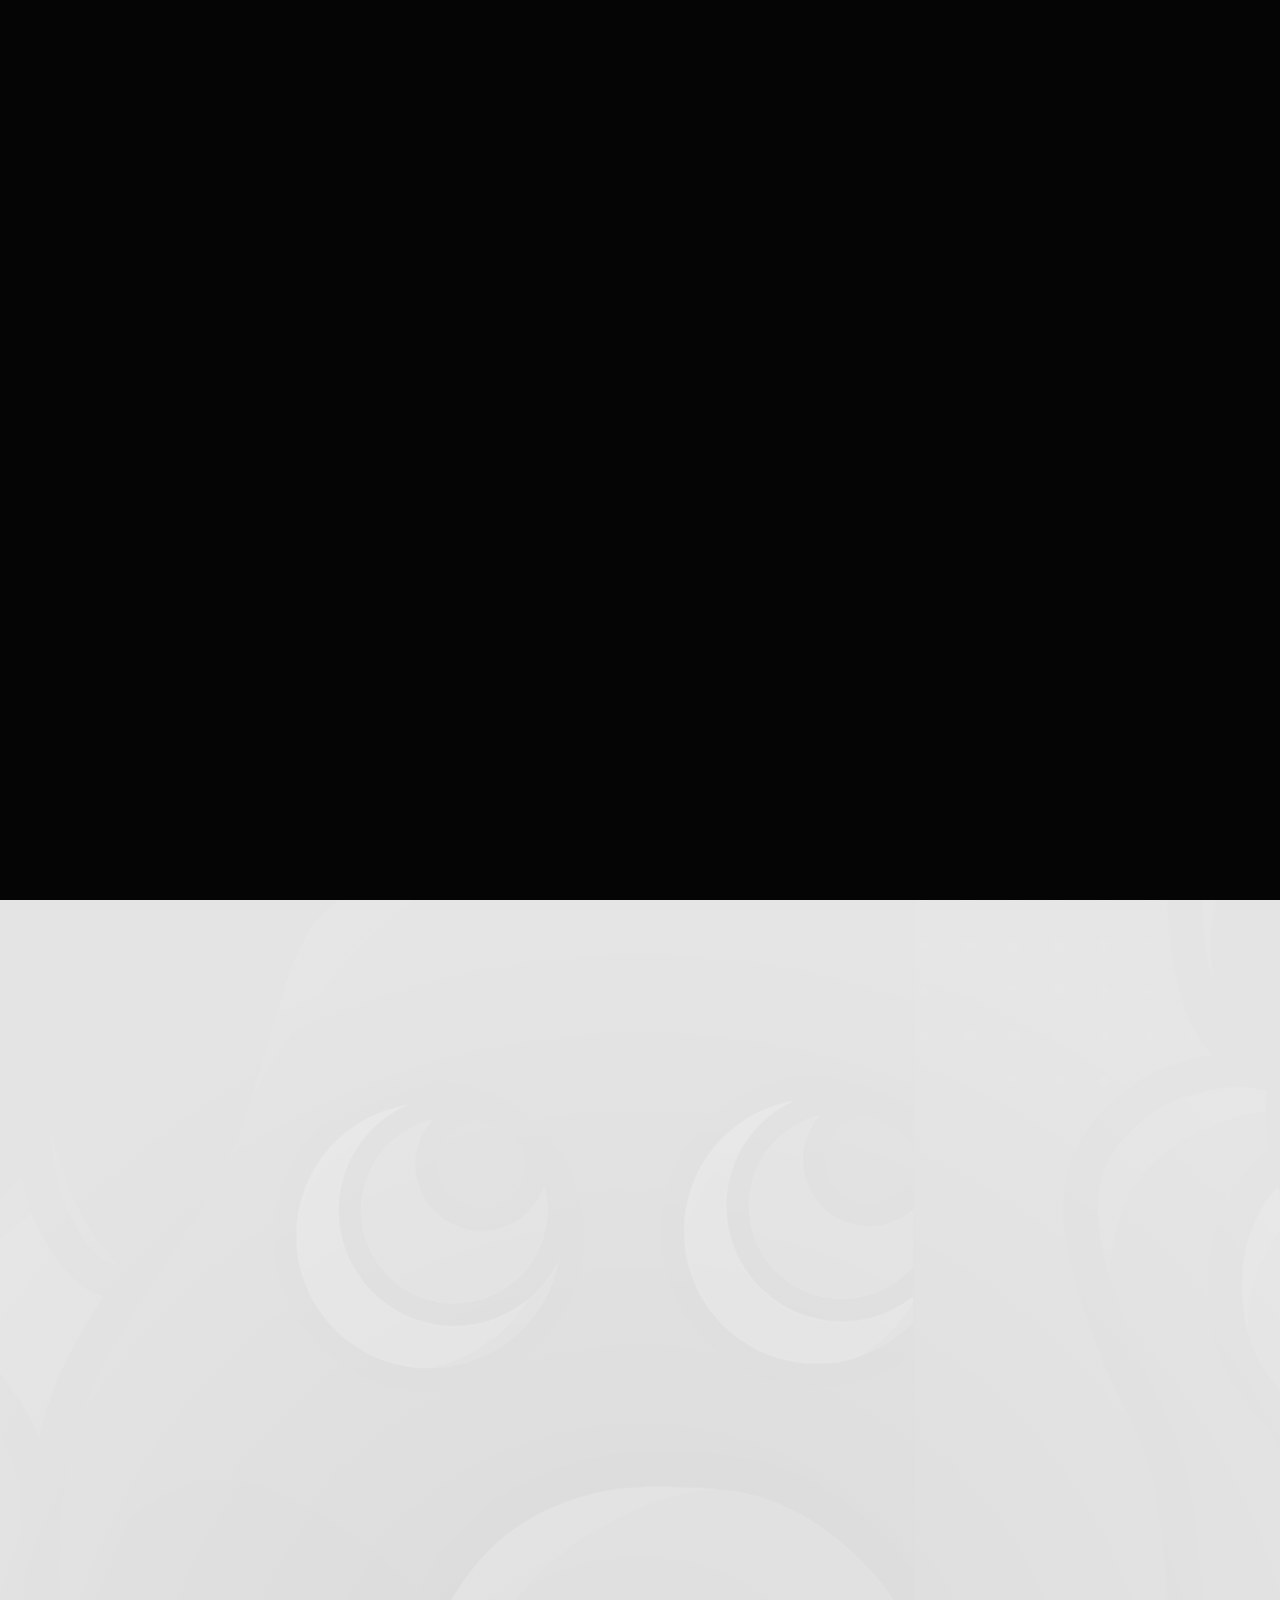
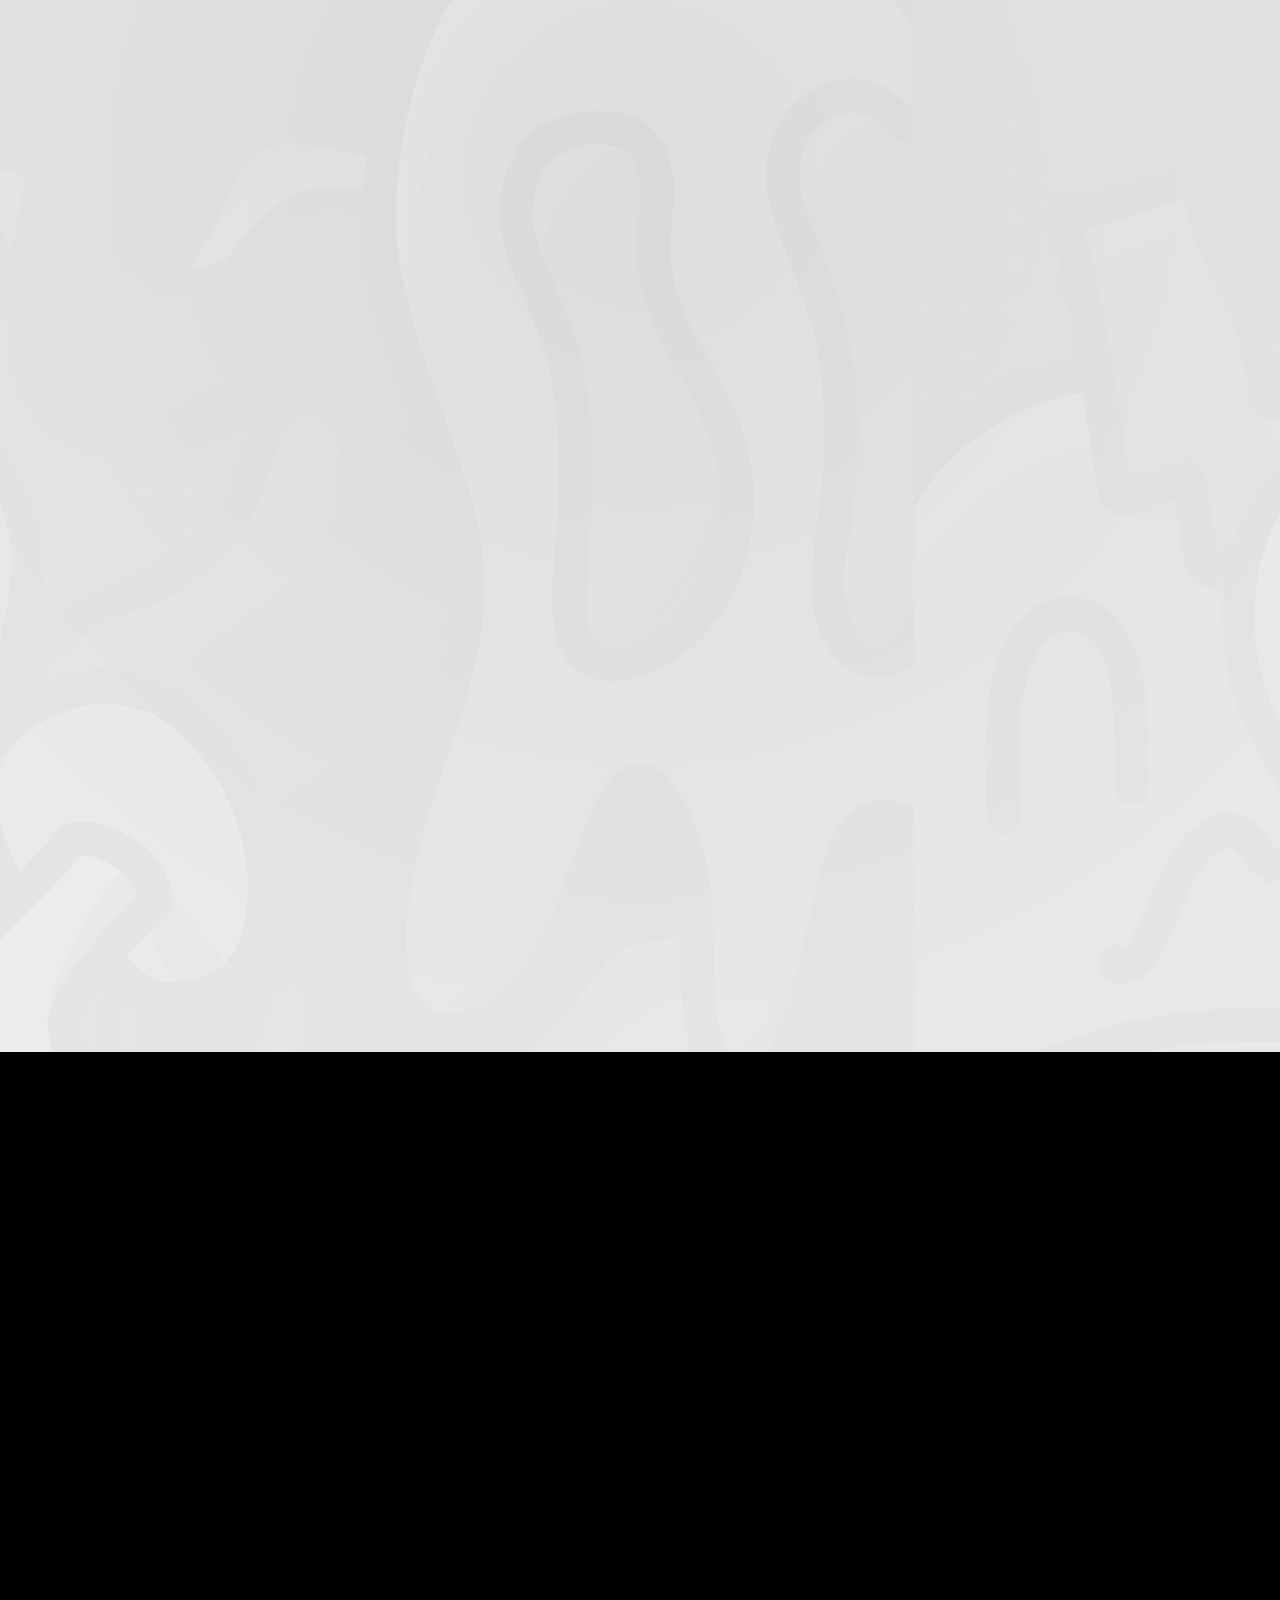
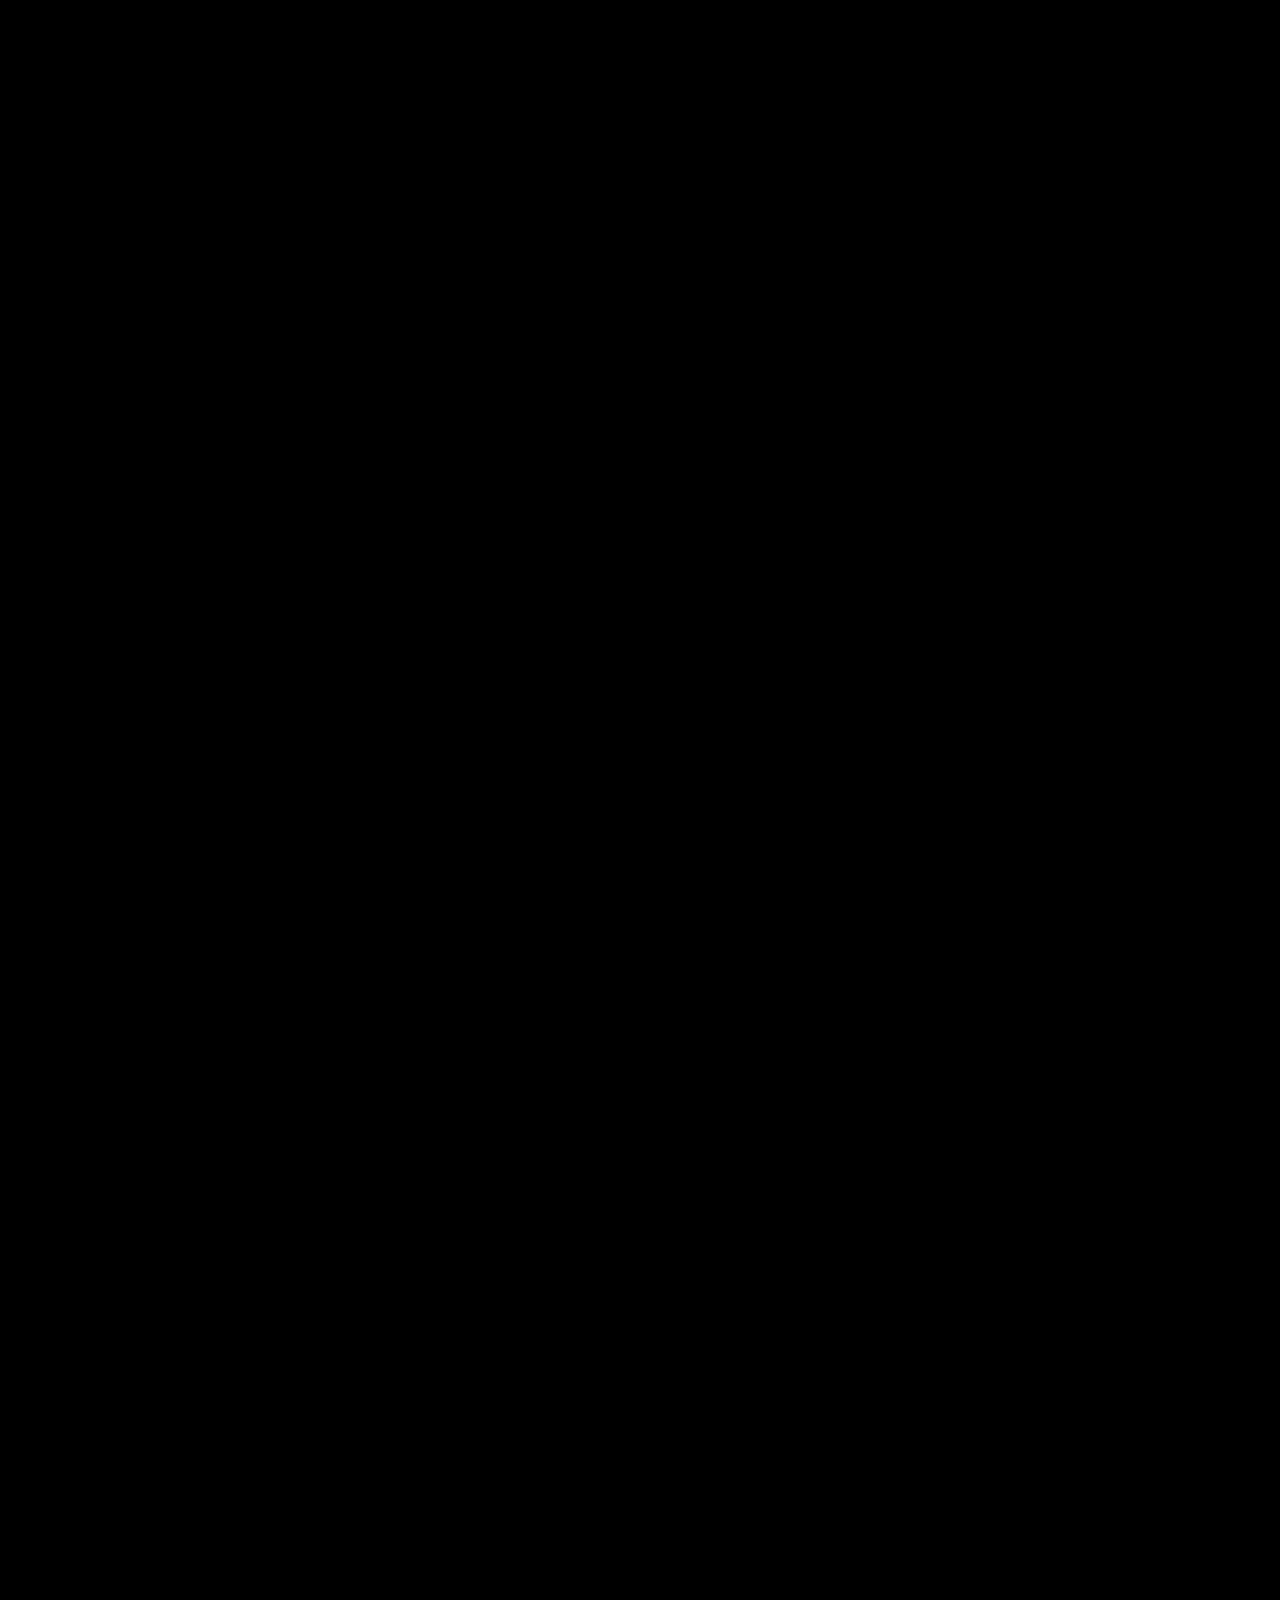
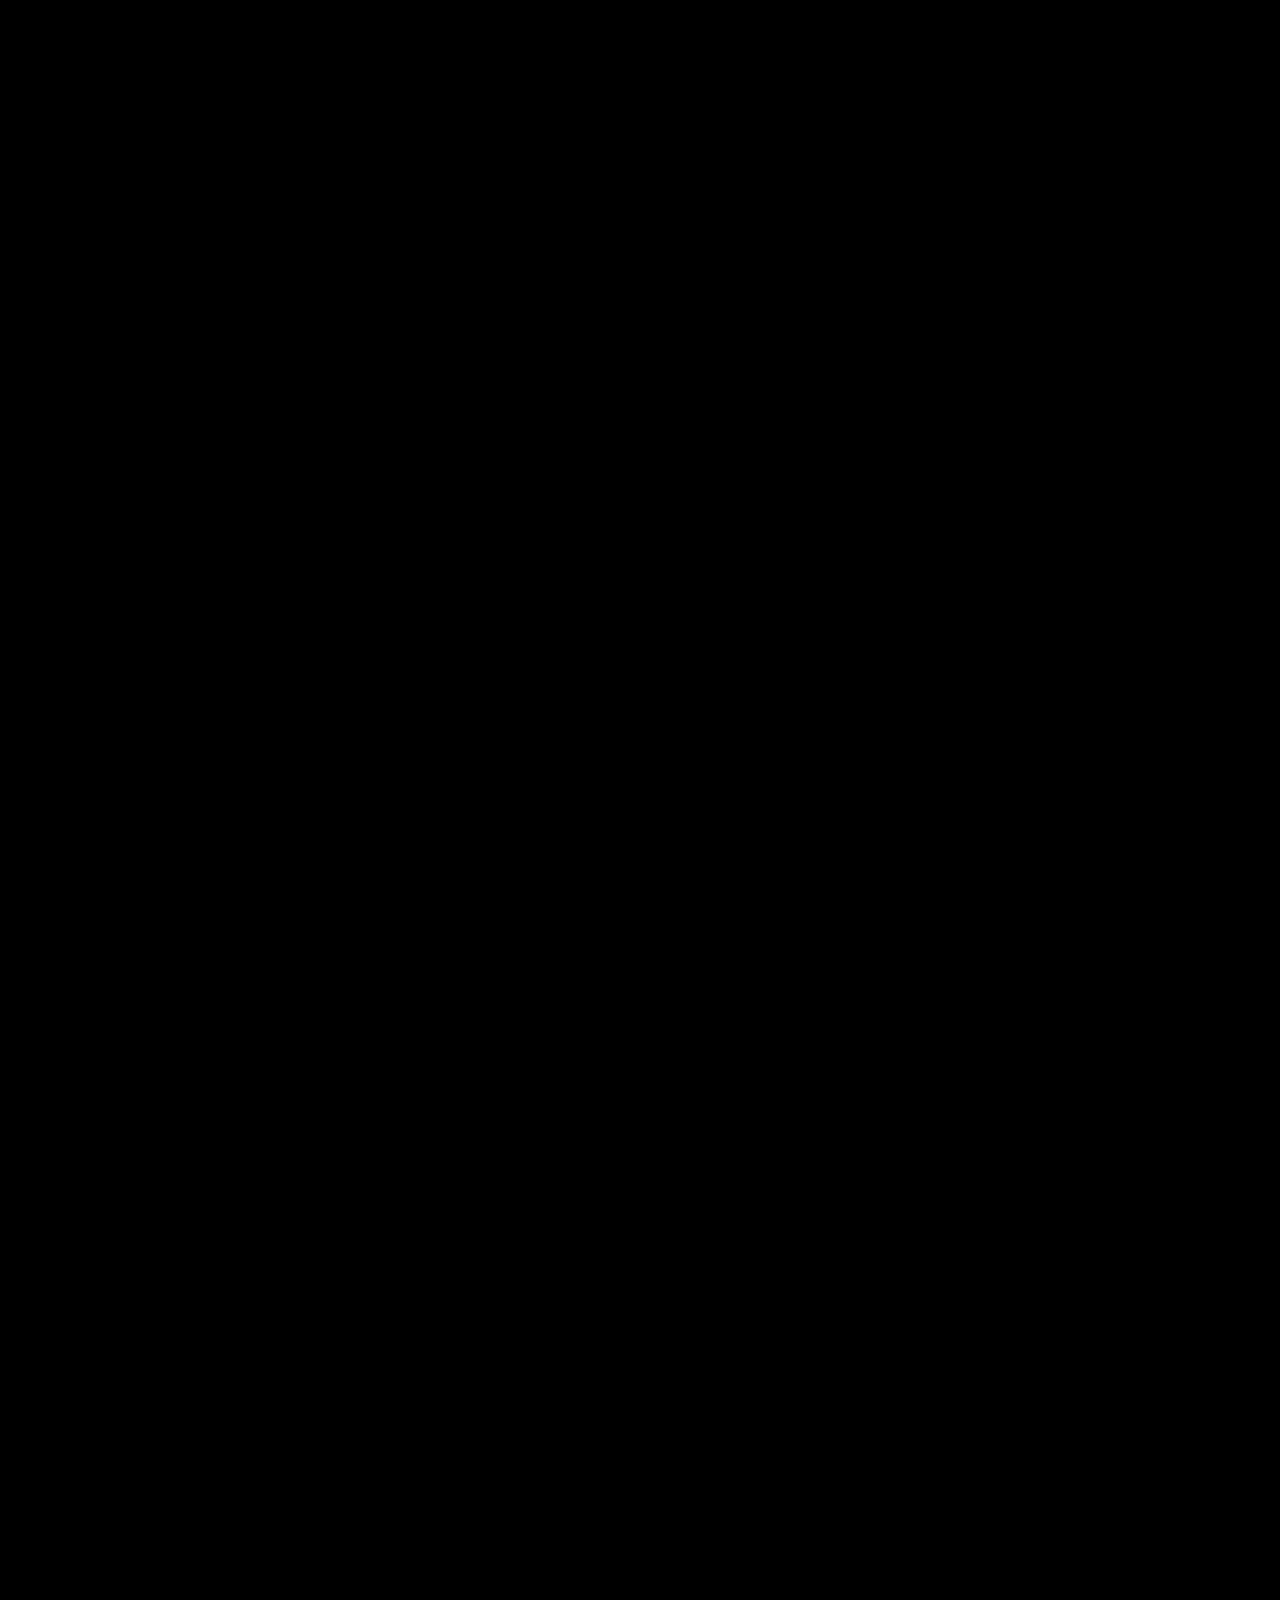
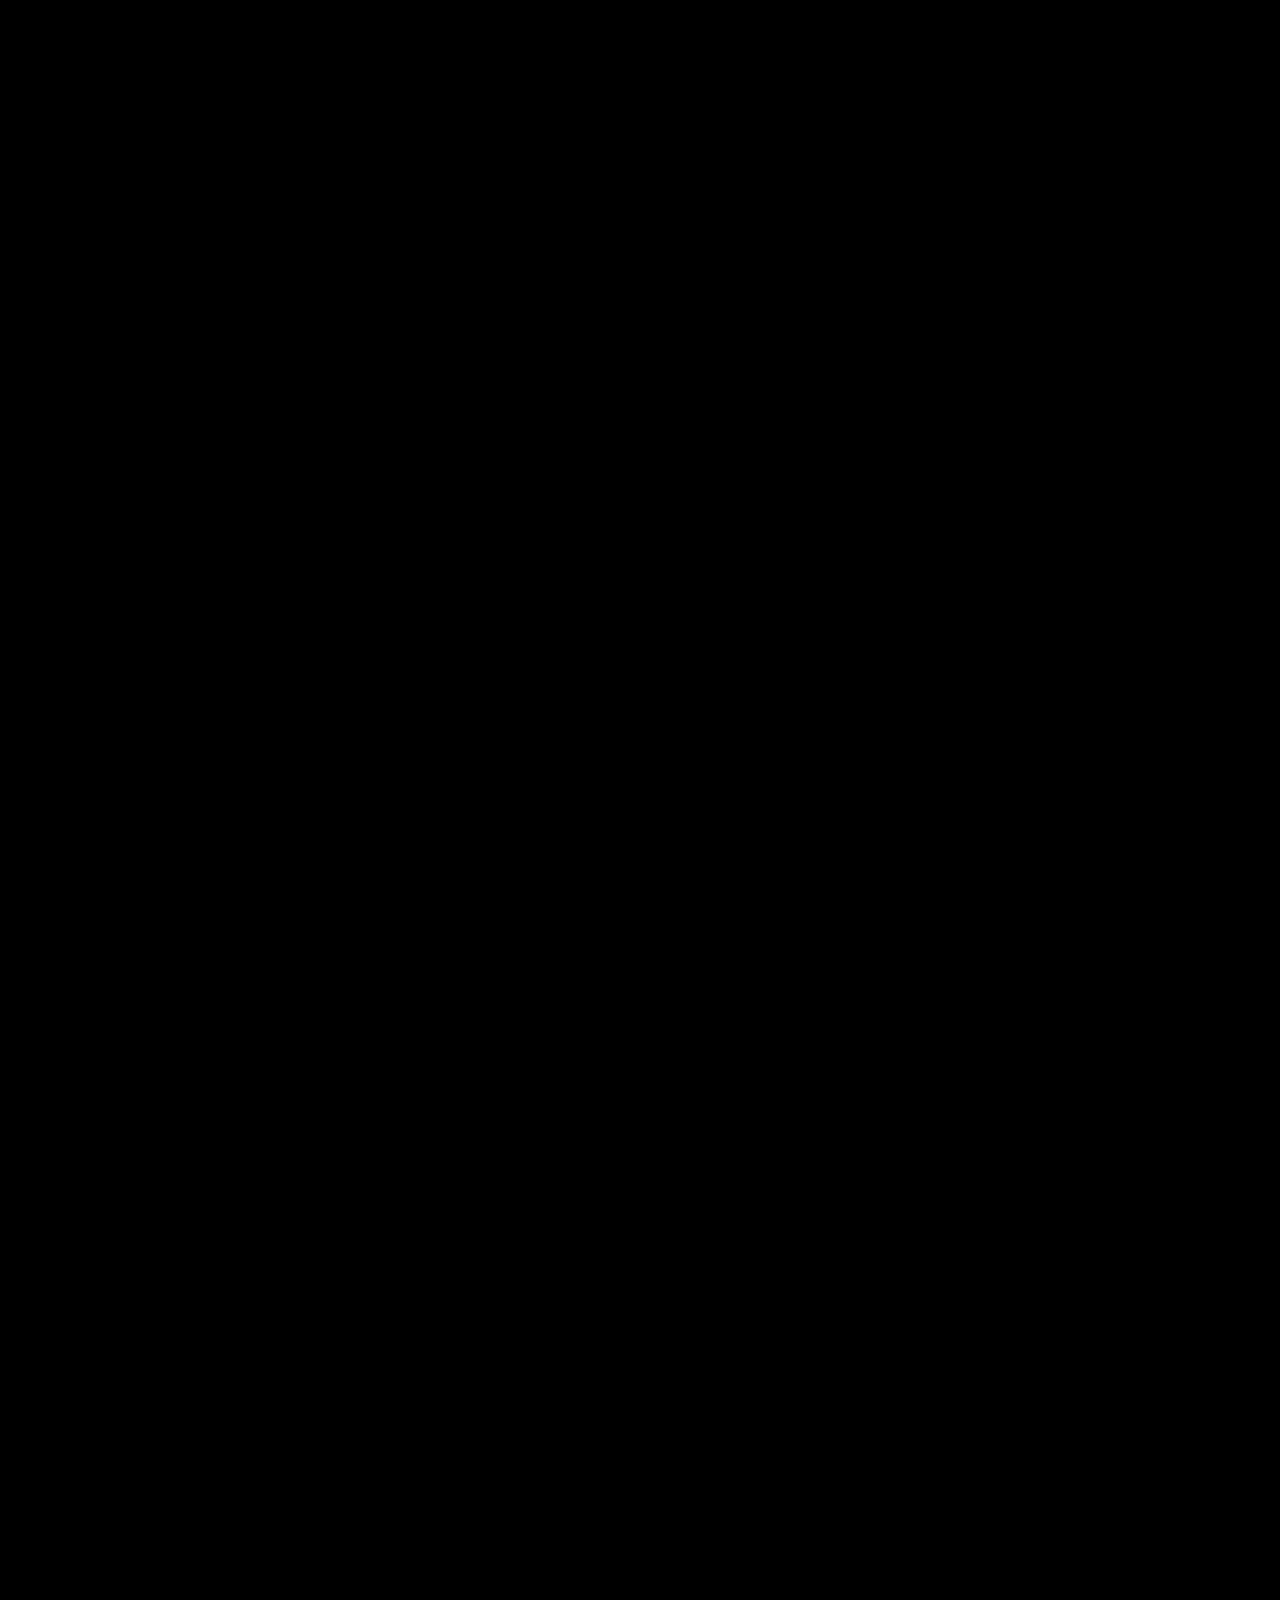
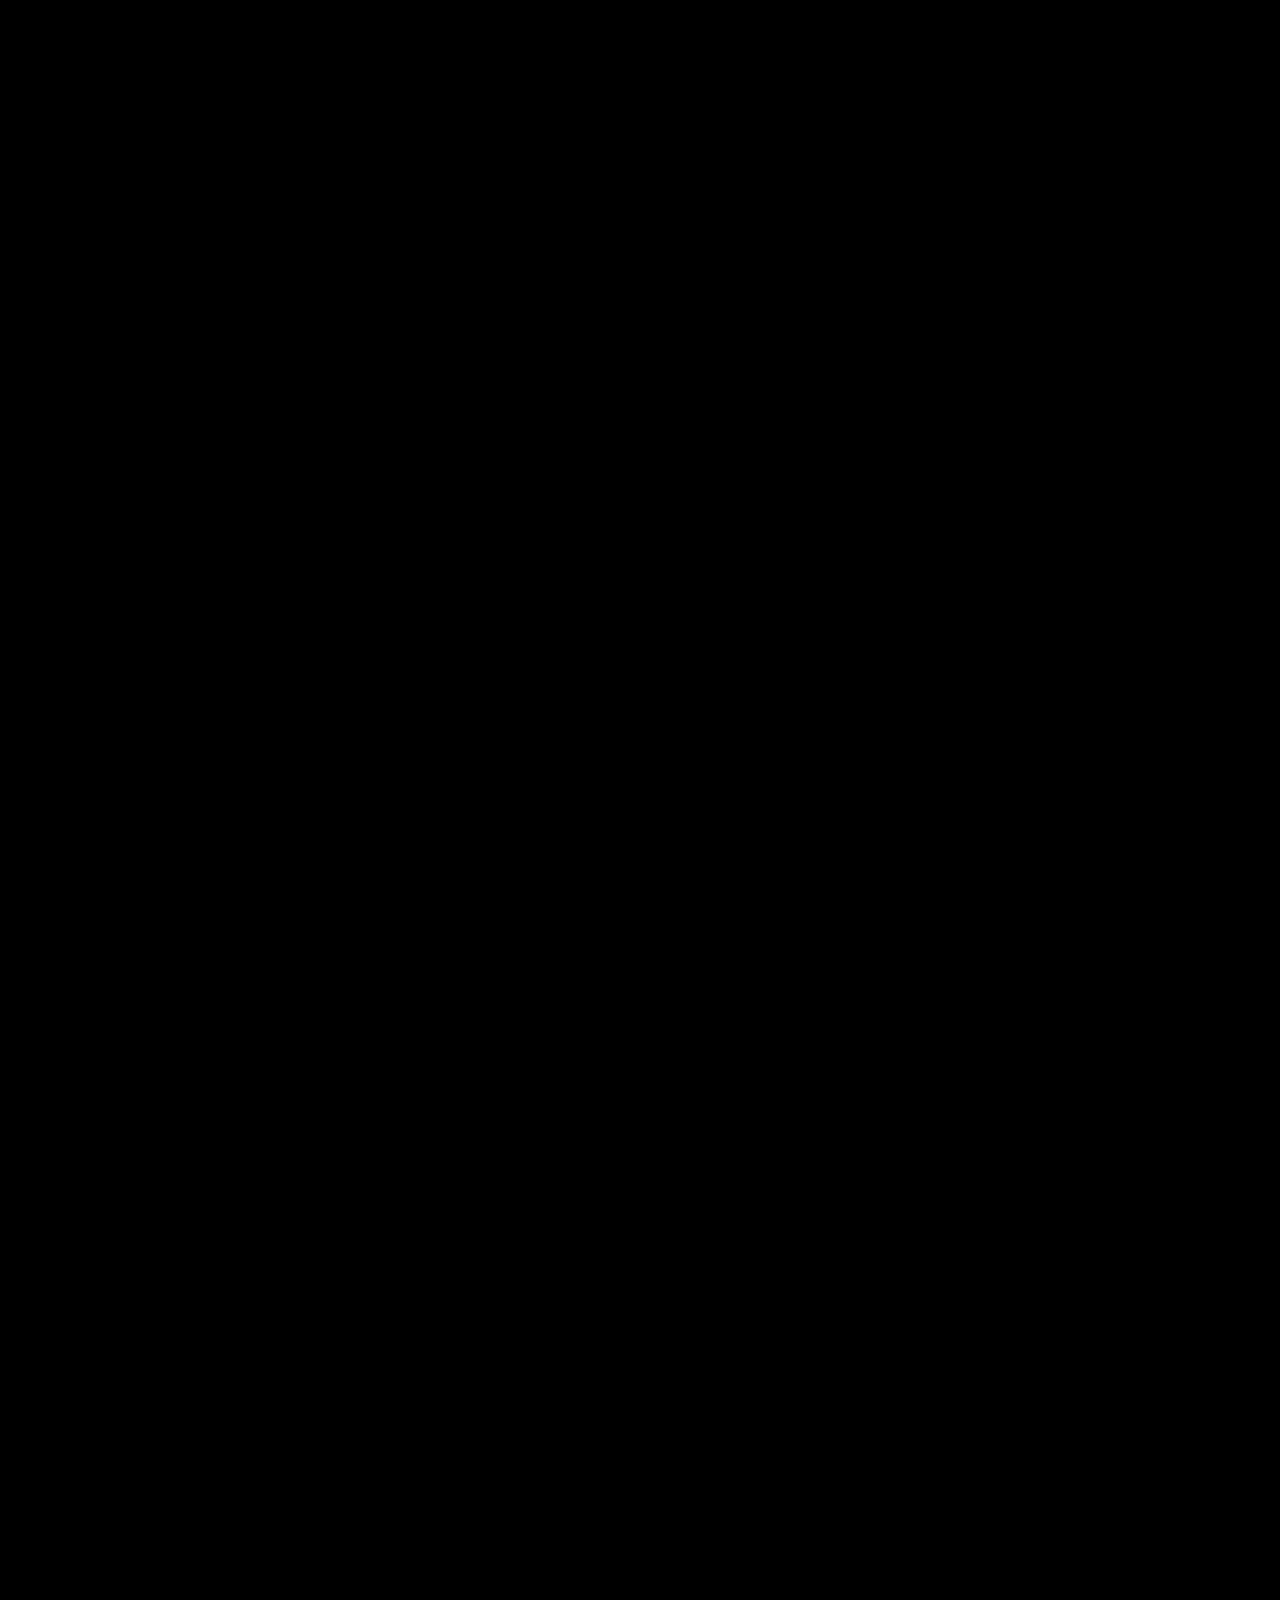
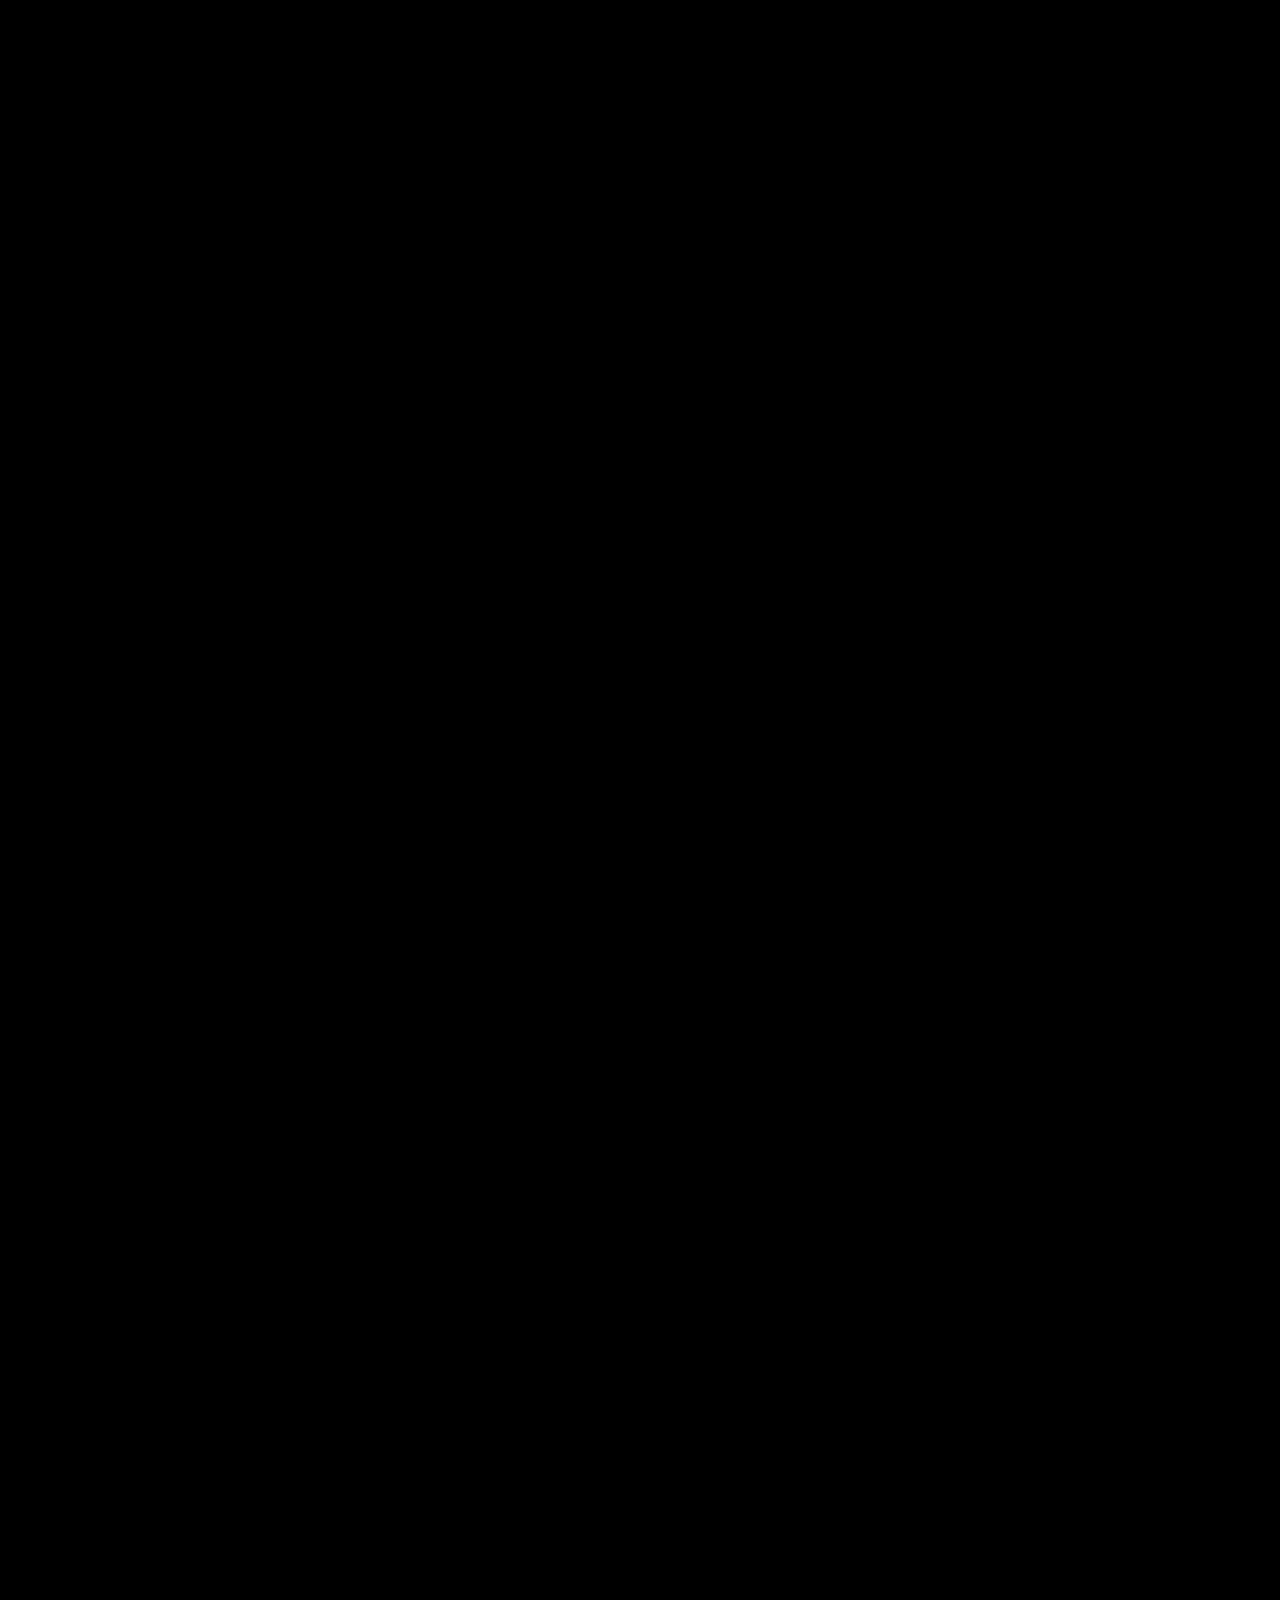
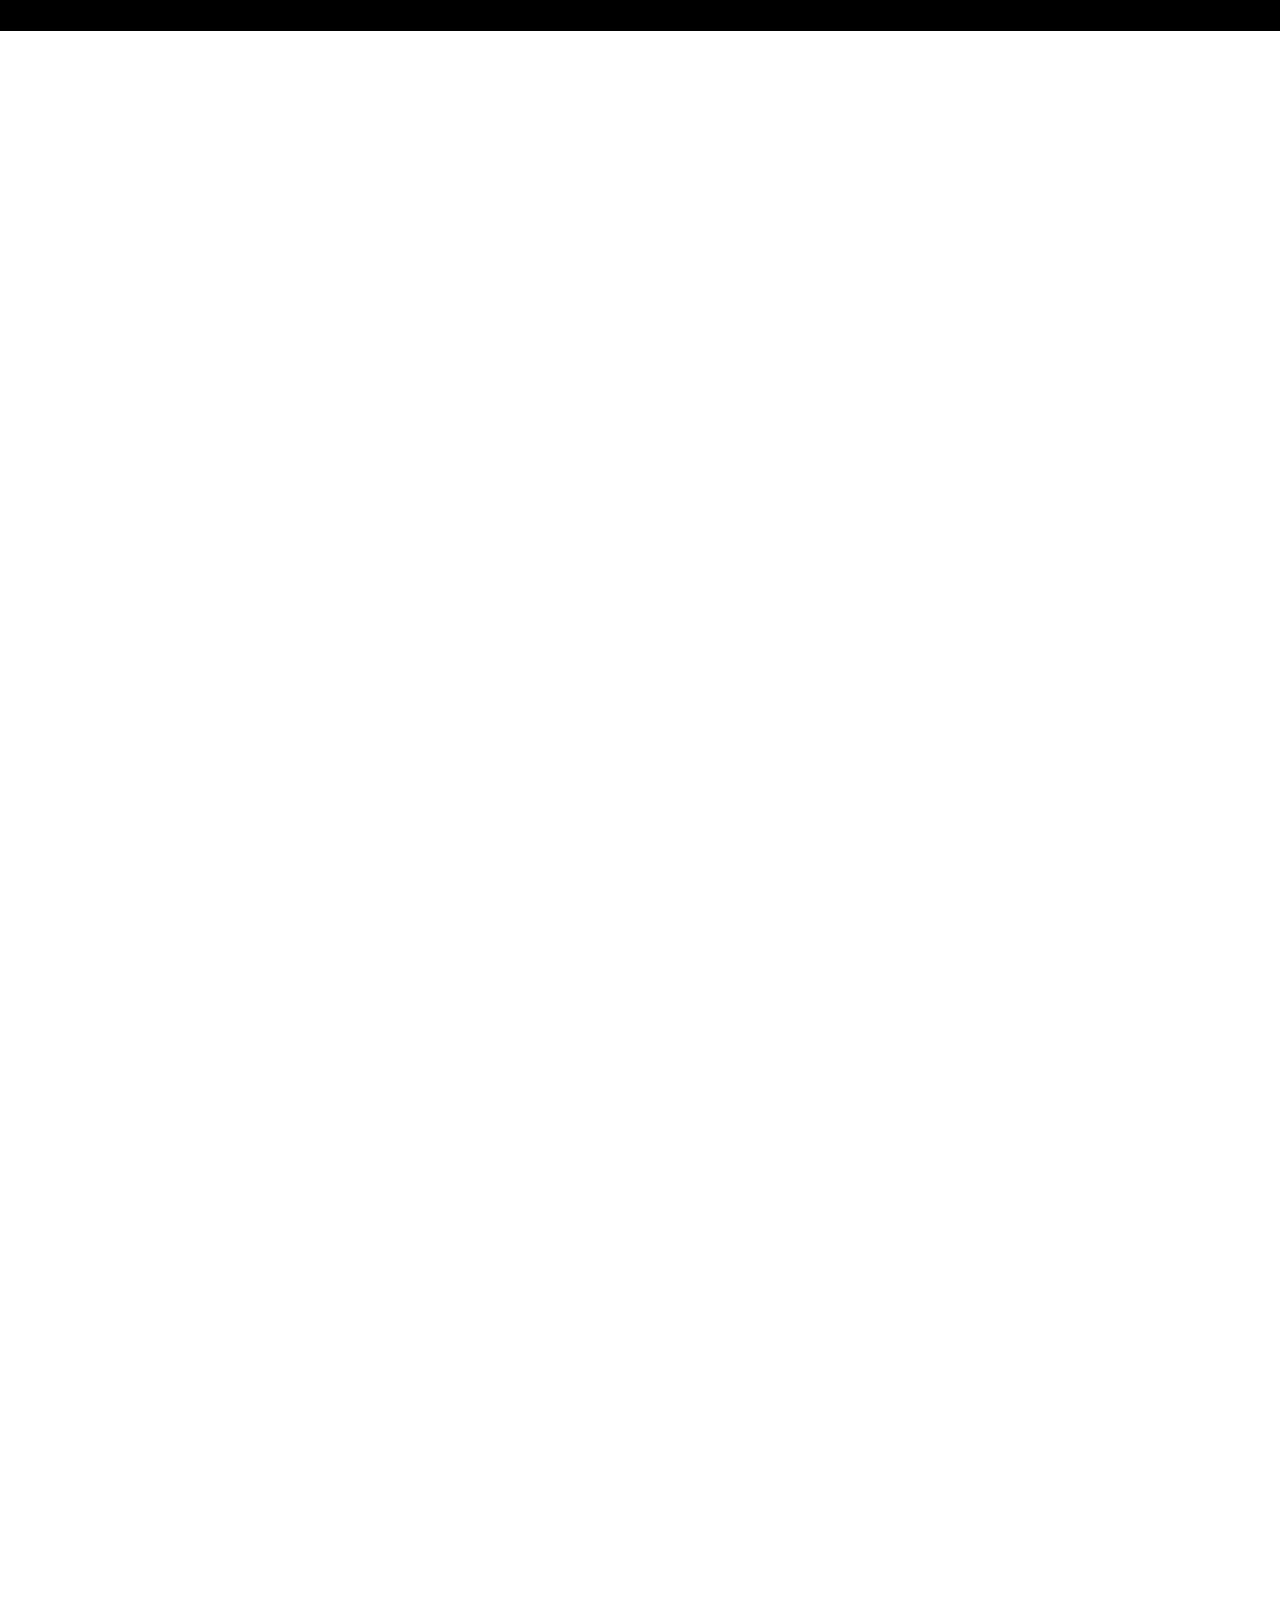
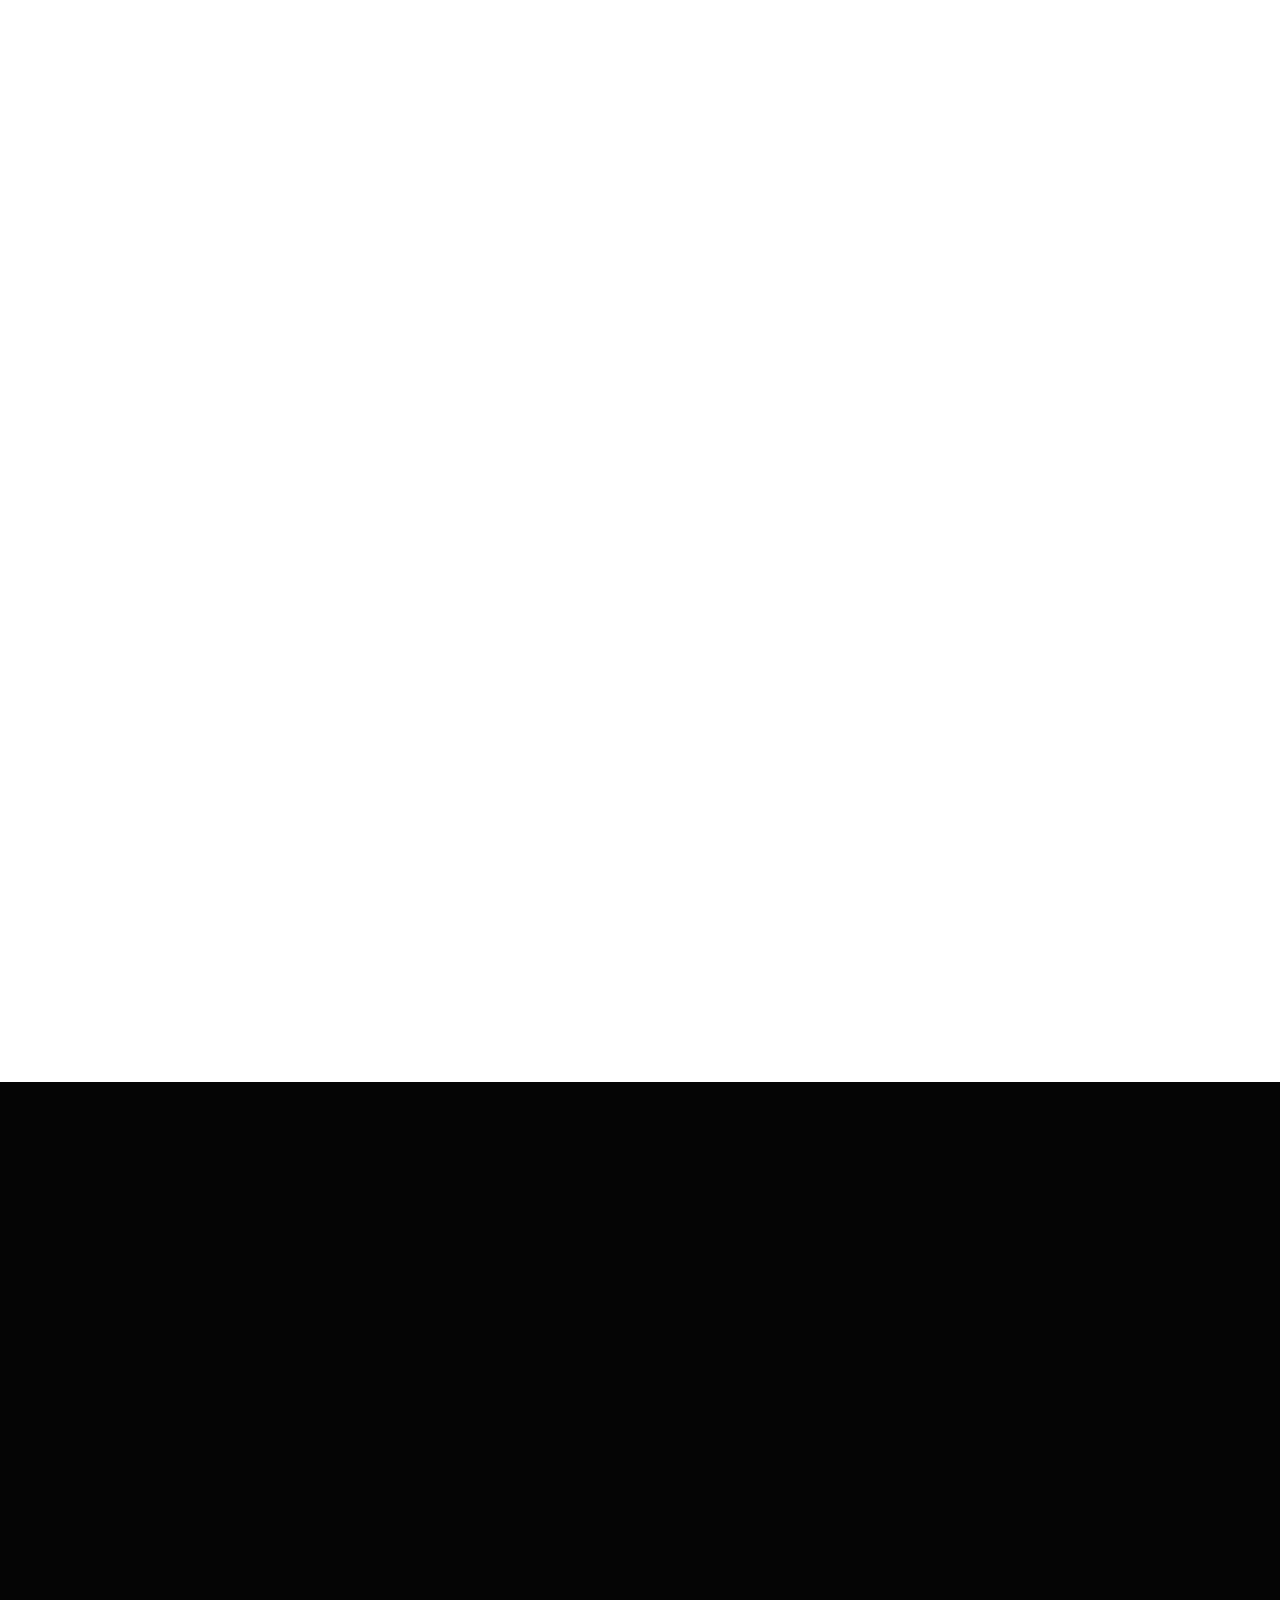
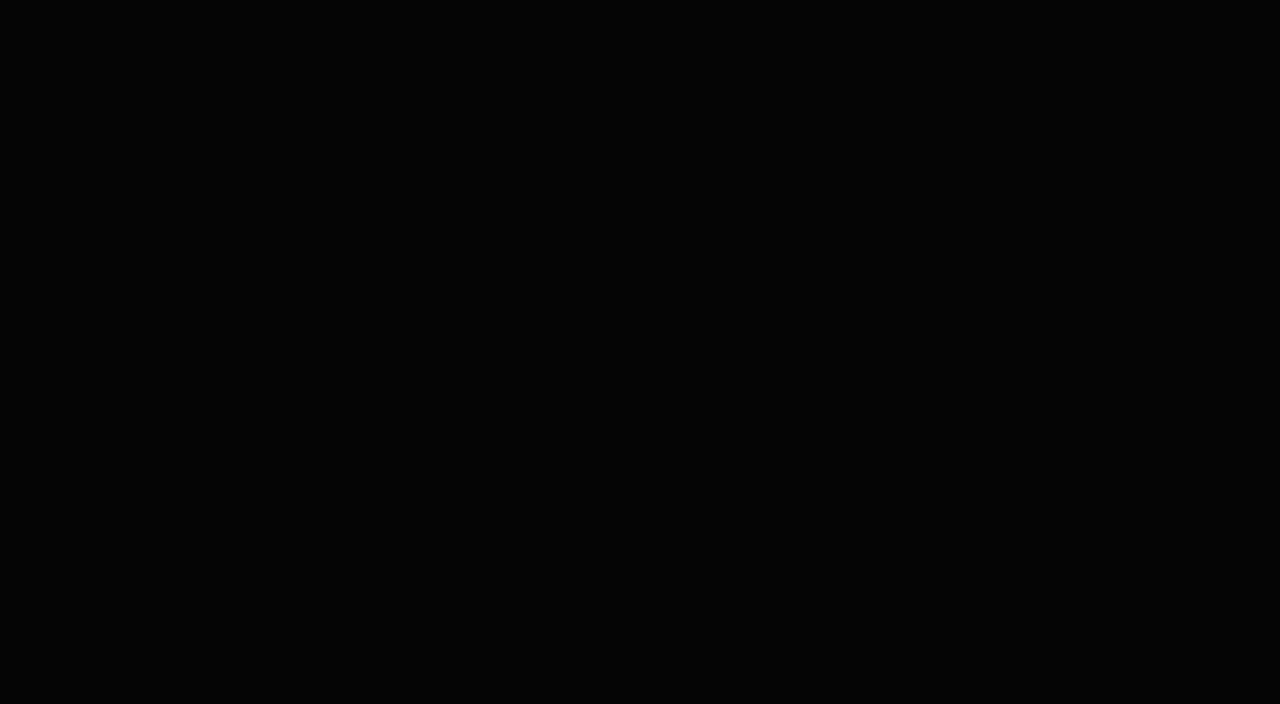
==== commit fe5126e1: "feat/ajout d'un projet" ====
--- a/index.html
+++ b/index.html
@@ -185,7 +185,30 @@
                     <div class="masonry__brick" data-aos="fade-up">
                         <div class="item-folio">
                             <div class="item-folio__thumb">
-                                <a href="images/Portfolio 2x/AuSommet.gif" class="thumb-link" title="Observation Drawing 20" data-size="1050x700">
+                                <a href="images/Portfolio 2x/On inverse les rôles.jpg" class="thumb-link" title="We reverse the roles" data-size="1050x700">
+                                    <img src="images/Portfolio/On inverse les rôles.jpg" 
+                                        srcset="images/Portfolio/On inverse les rôles.jpg 1x, images/Portfolio/On inverse les rôles@2x.jpg 2x" alt="">
+                                </a>
+                            </div>
+        
+                            <div class="item-folio__text">
+                                <h4 class="item-folio__title">
+                                    We reverse the roles
+                                </h4>
+                                <p class="item-folio__cat">
+                                    Sketchbook A3, colored pencil
+                                </p>
+                            </div>
+        
+                            <div class="item-folio__caption">
+                            </div>
+                        </div>
+                    </div> <!-- end masonry__brick Au Sommet-->
+
+                    <div class="masonry__brick" data-aos="fade-up">
+                        <div class="item-folio">
+                            <div class="item-folio__thumb">
+                                <a href="images/Portfolio 2x/AuSommet.gif" class="thumb-link" title="Au Sommet" data-size="1050x700">
                                     <img src="images/Portfolio/AuSommet.gif" 
                                         srcset="images/Portfolio/AuSommet.gif 1x, images/Portfolio/AuSommet@2x.gif 2x" alt="">
                                 </a>
@@ -196,7 +219,7 @@
                                     Au Sommet
                                 </h4>
                                 <p class="item-folio__cat">
-                                    Sketchbook A5 + A4 + A5, Procreate
+                                    Sketchbook A5 + A4 + A3, Procreate
                                 </p>
                             </div>
         
@@ -204,7 +227,7 @@
                                 <p>A man makes an ascent to a summit but the more he advances the older he gets. This is an allegory of life.</p>
                             </div>
                         </div>
-                    </div> <!-- end masonry__brick Observation Drawing 20-->
+                    </div> <!-- end masonry__brick Au Sommet-->
                     
                     <div class="masonry__brick" data-aos="fade-up">
                         <div class="item-folio">
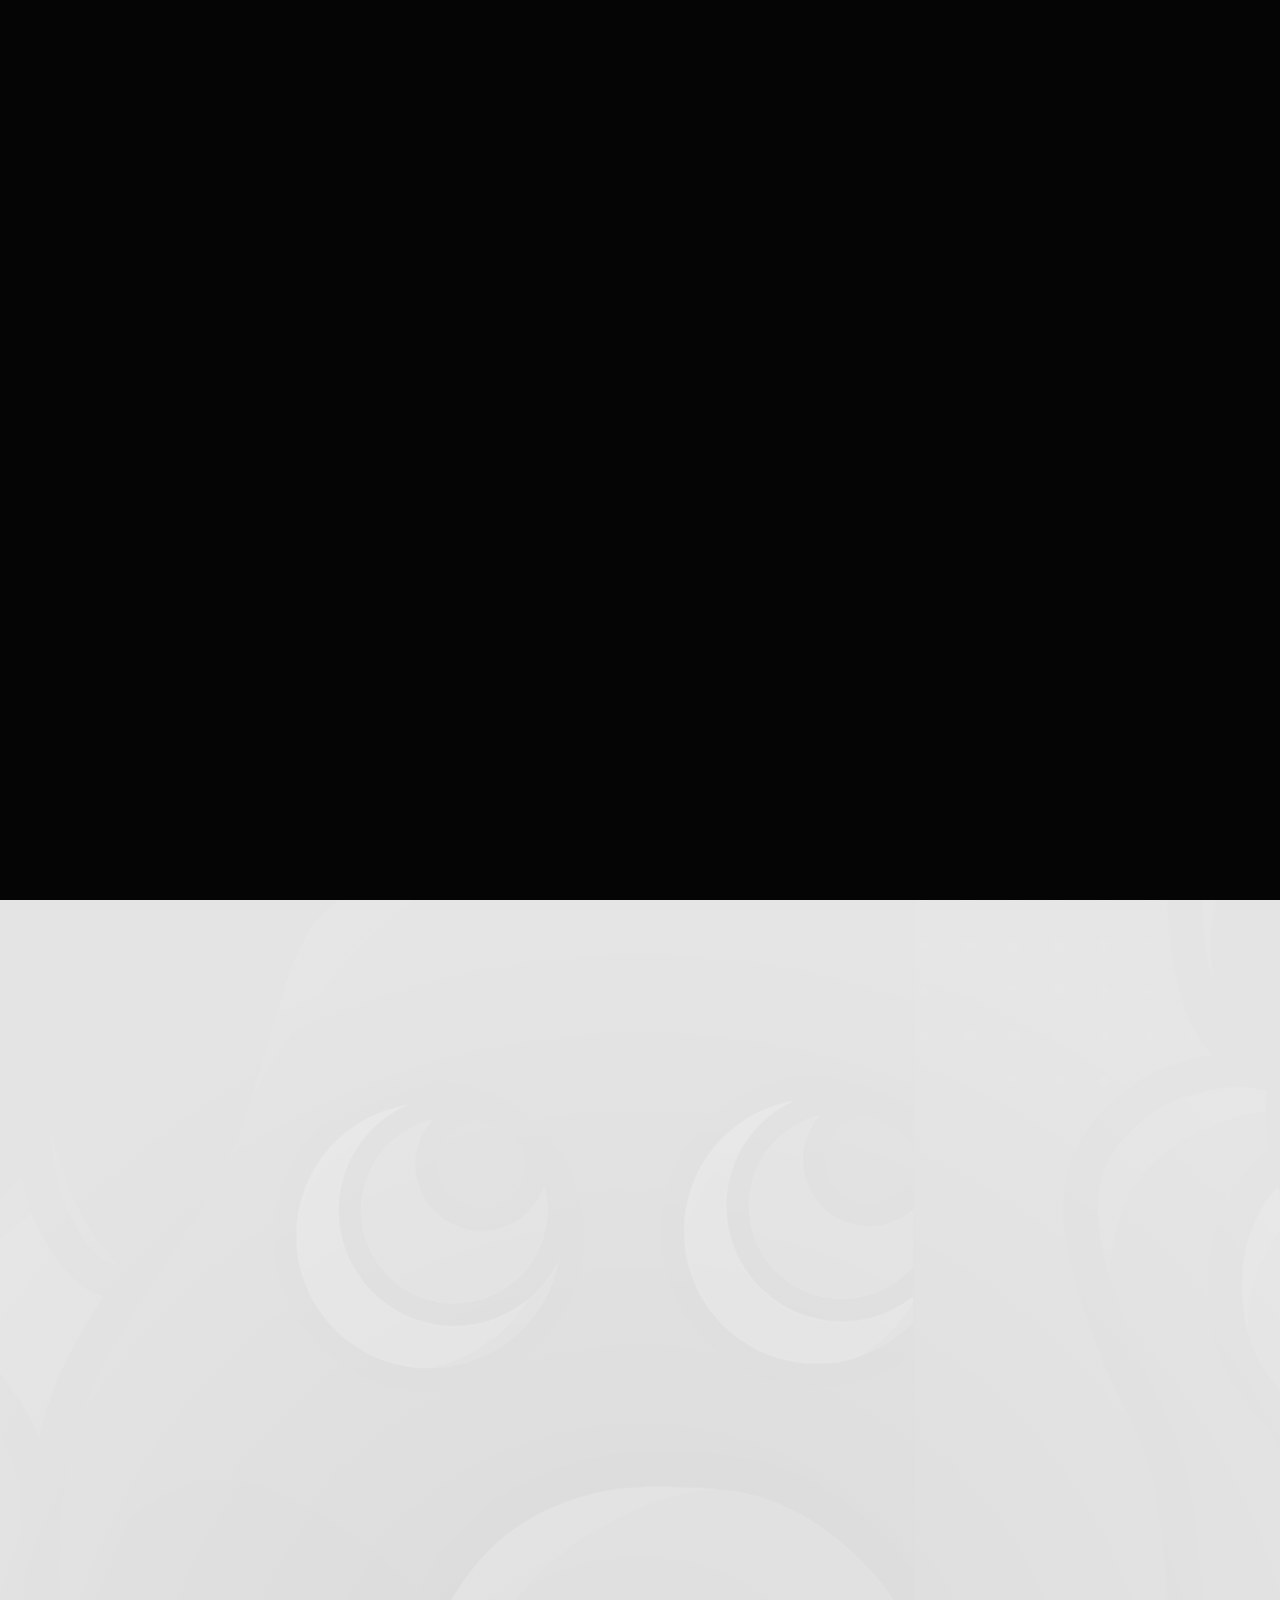
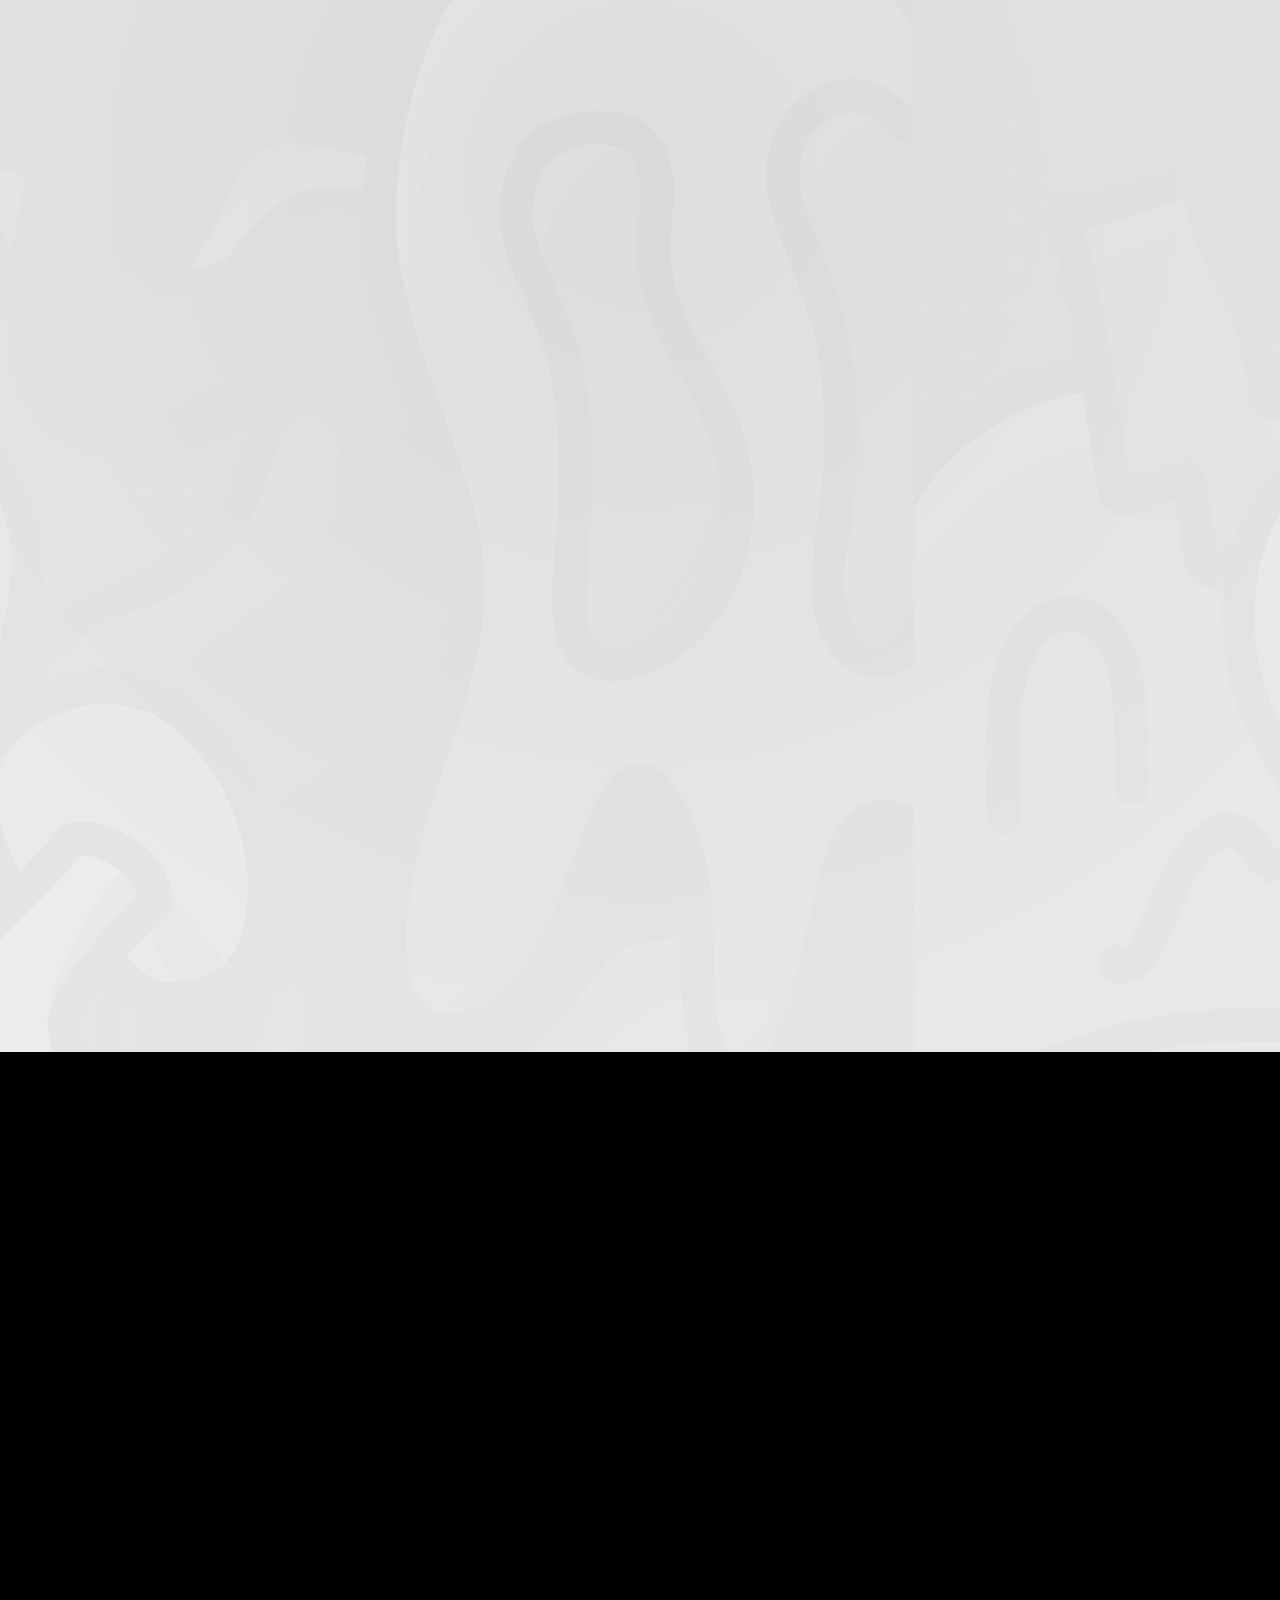
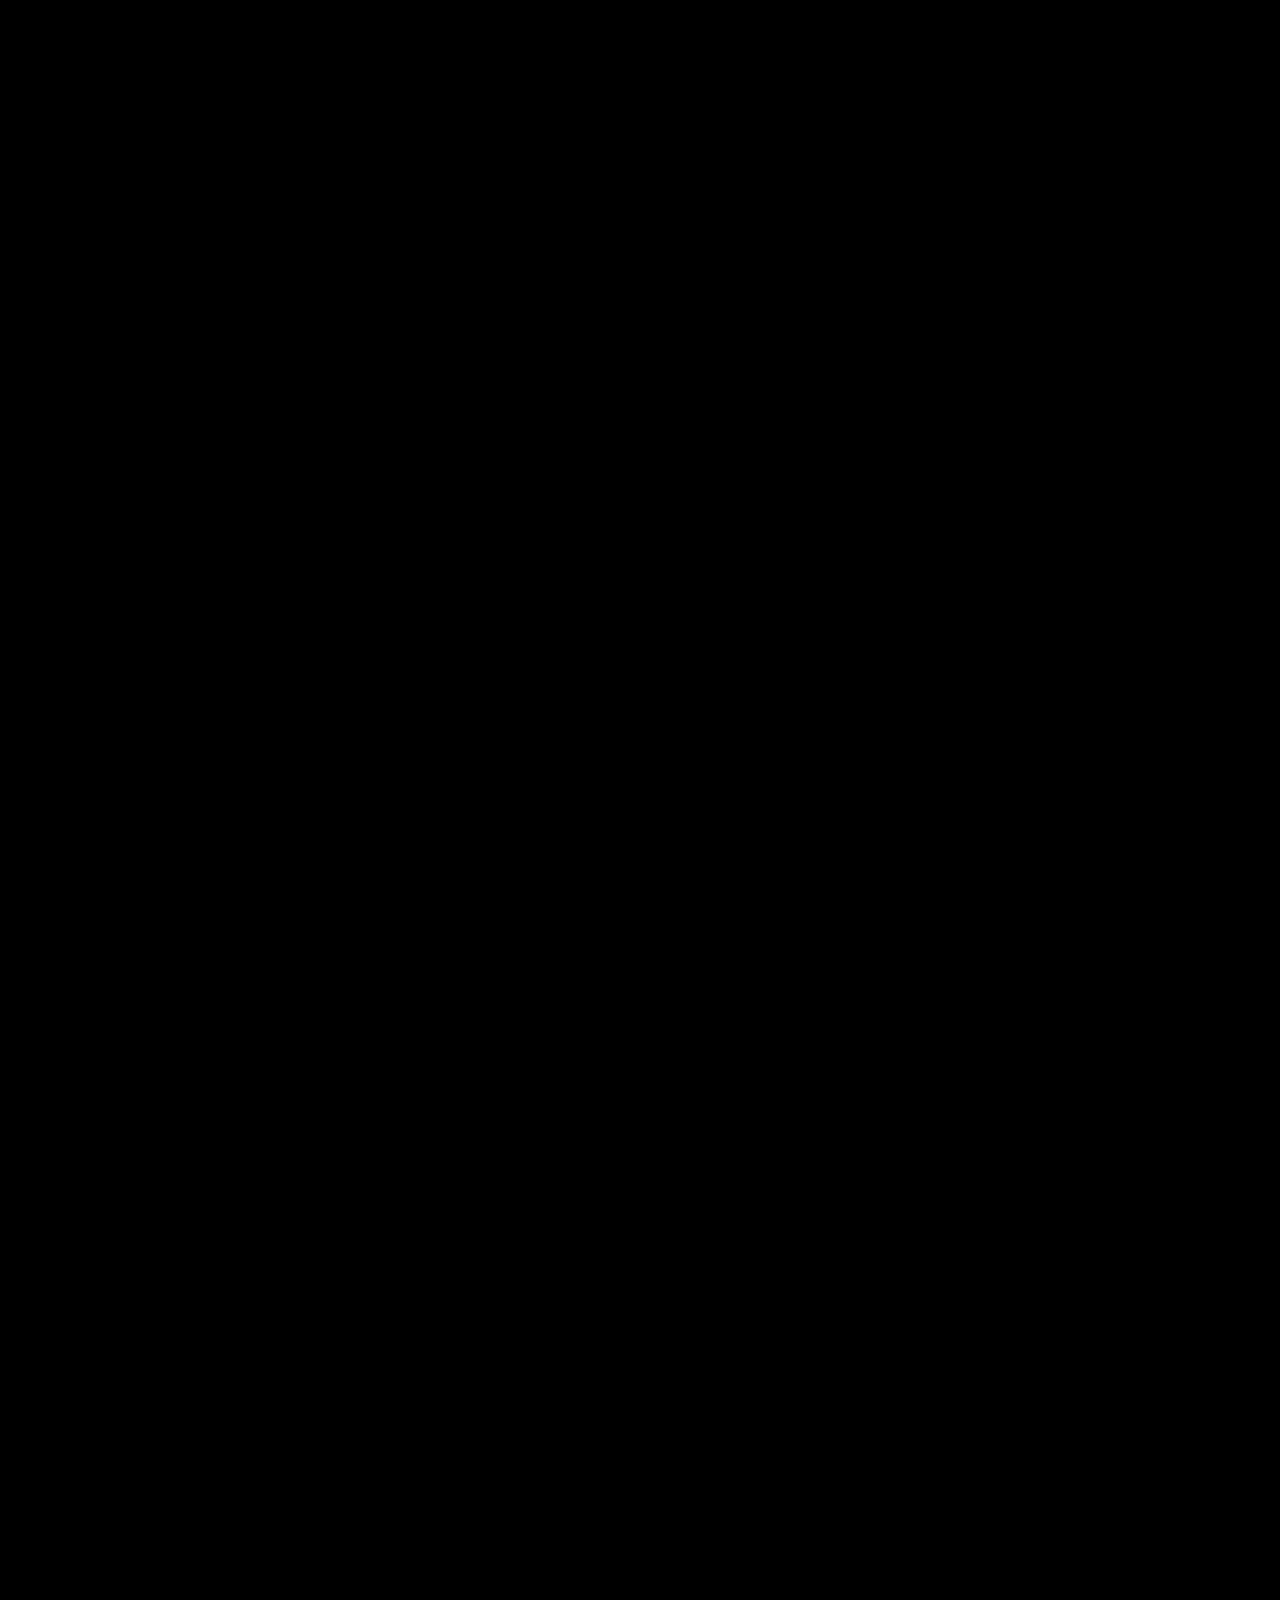
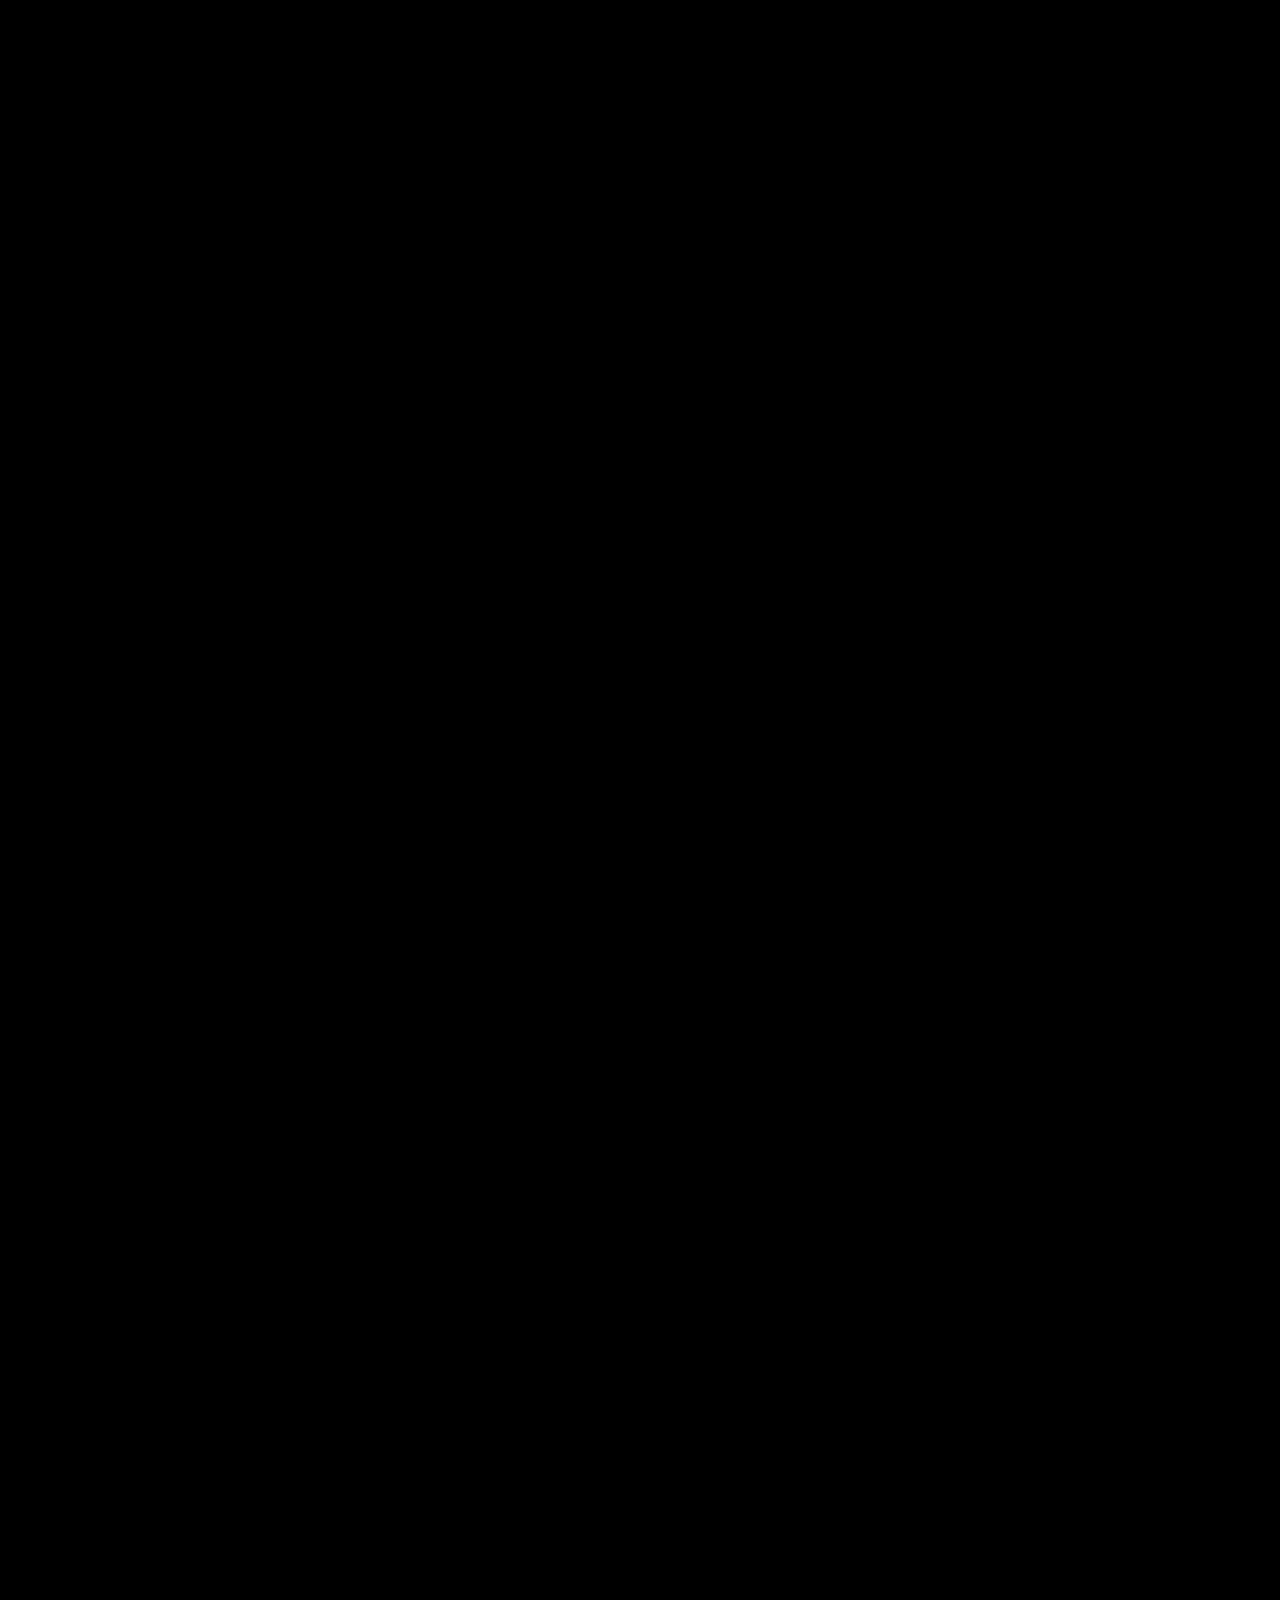
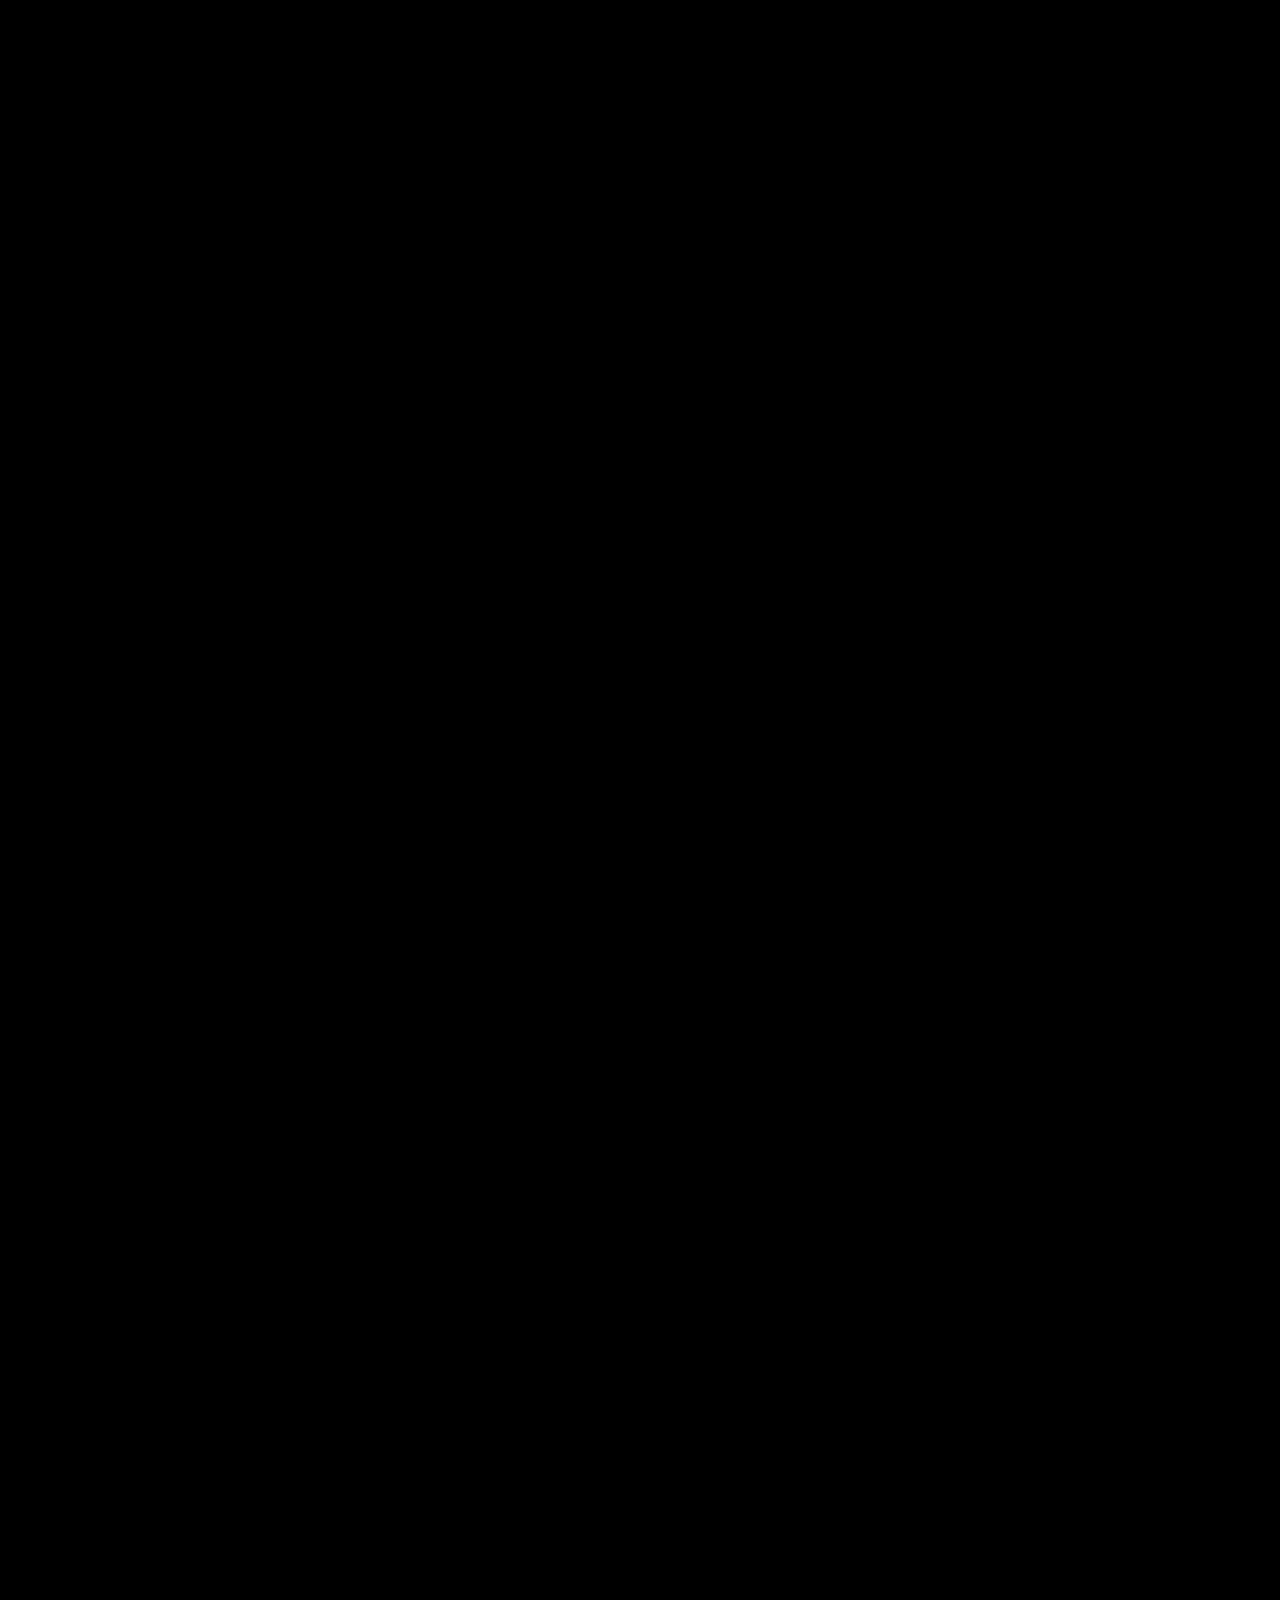
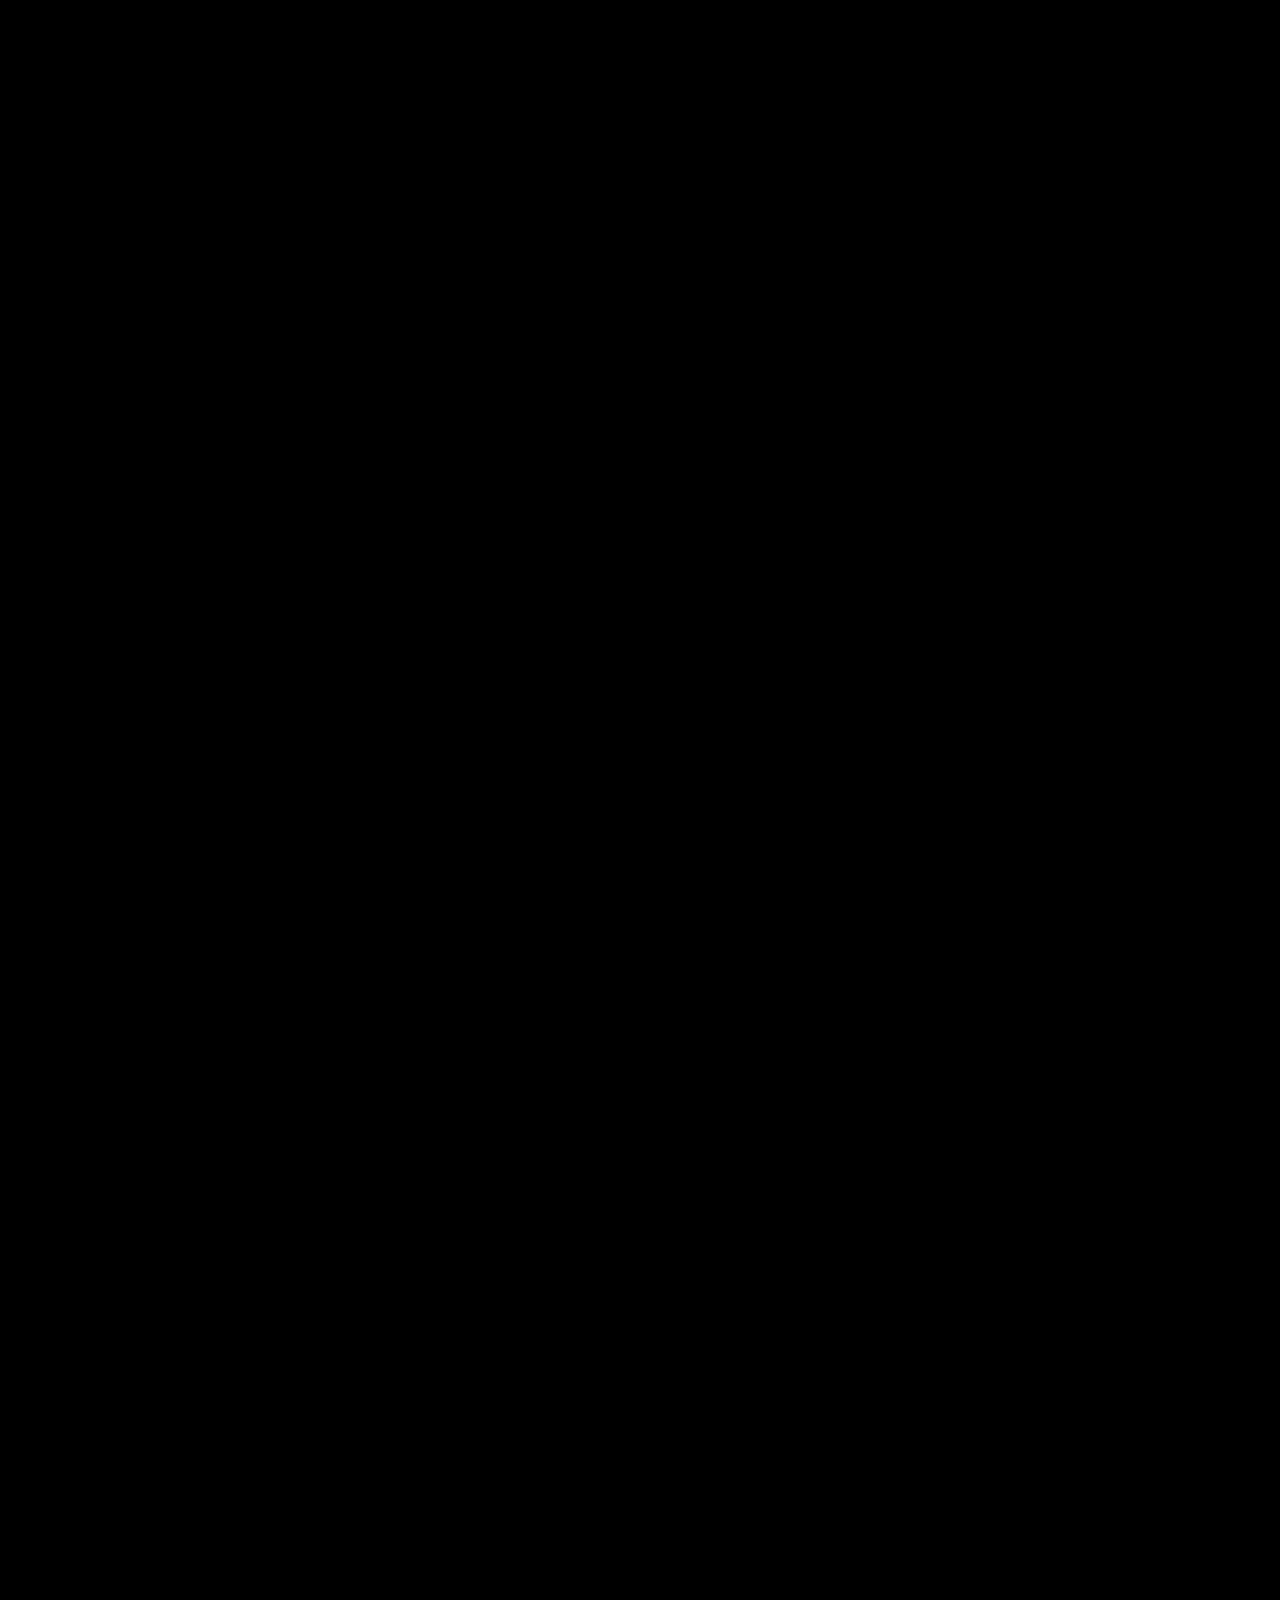
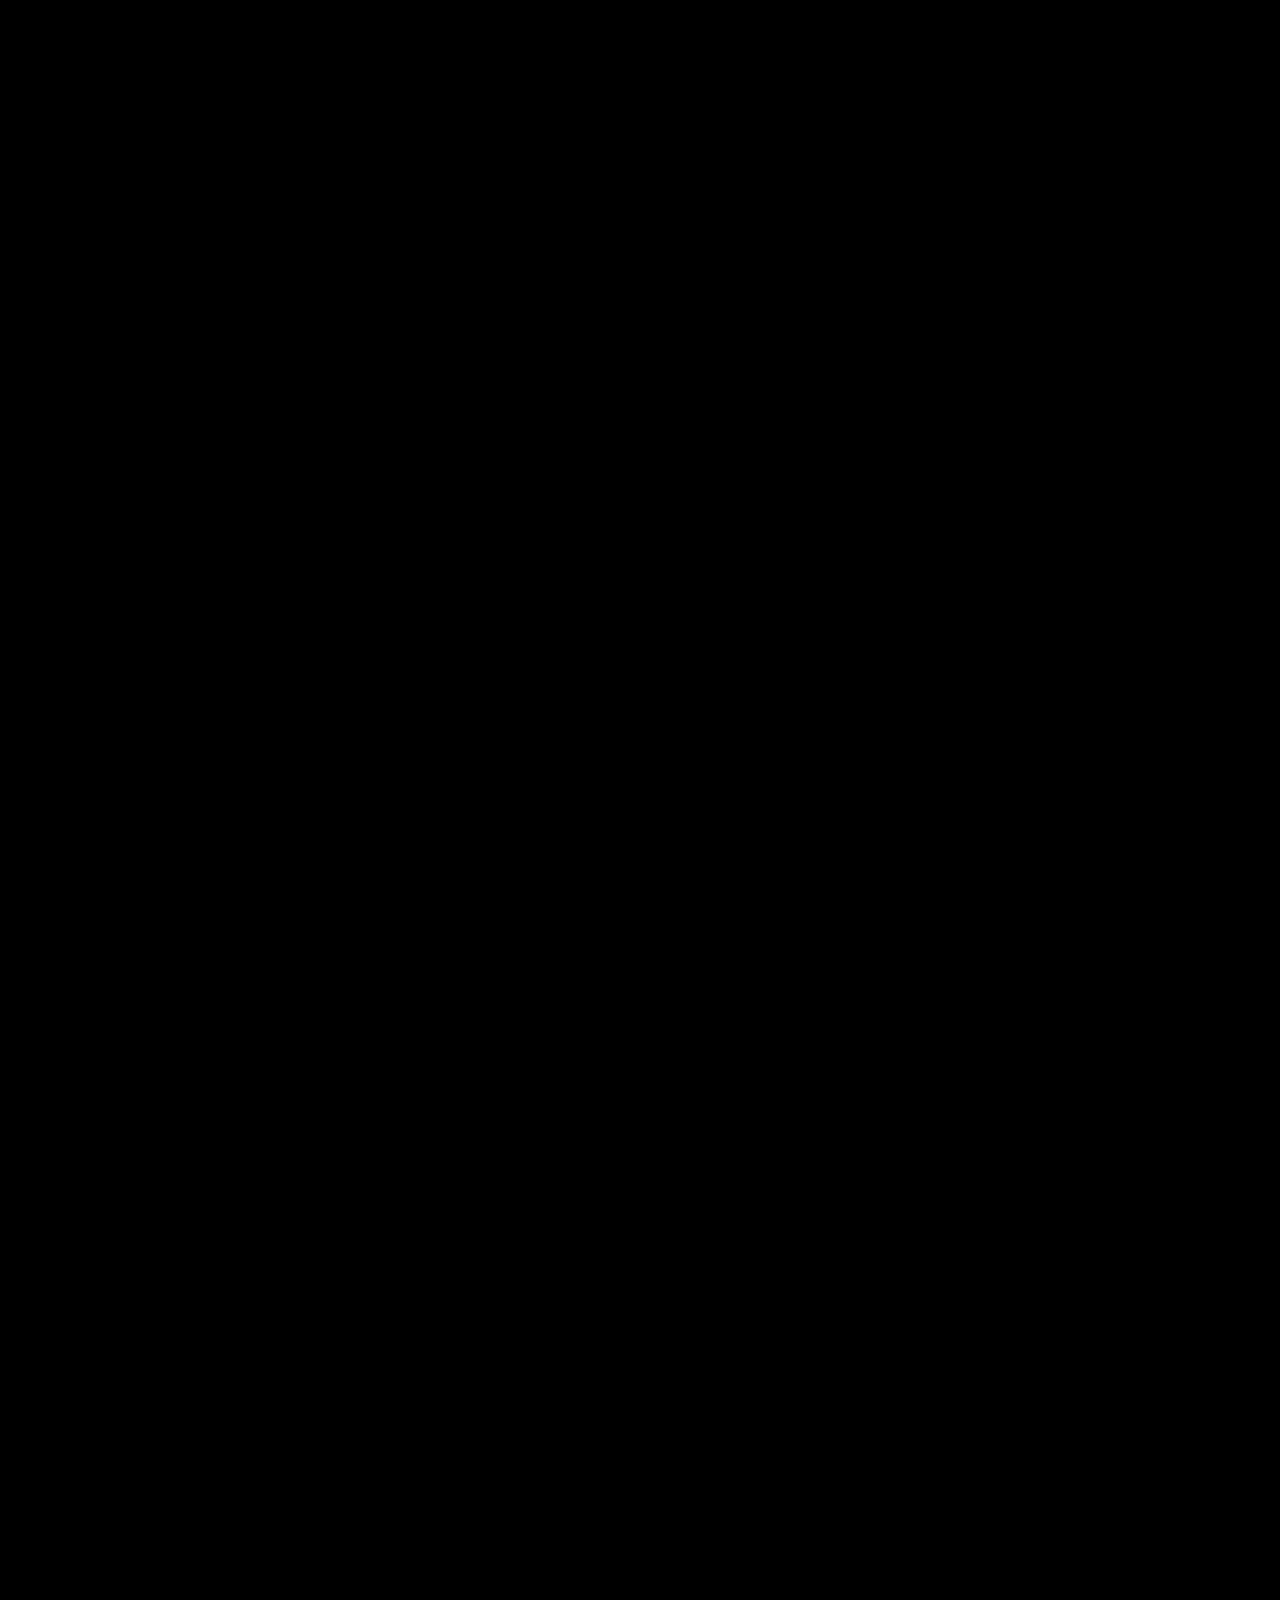
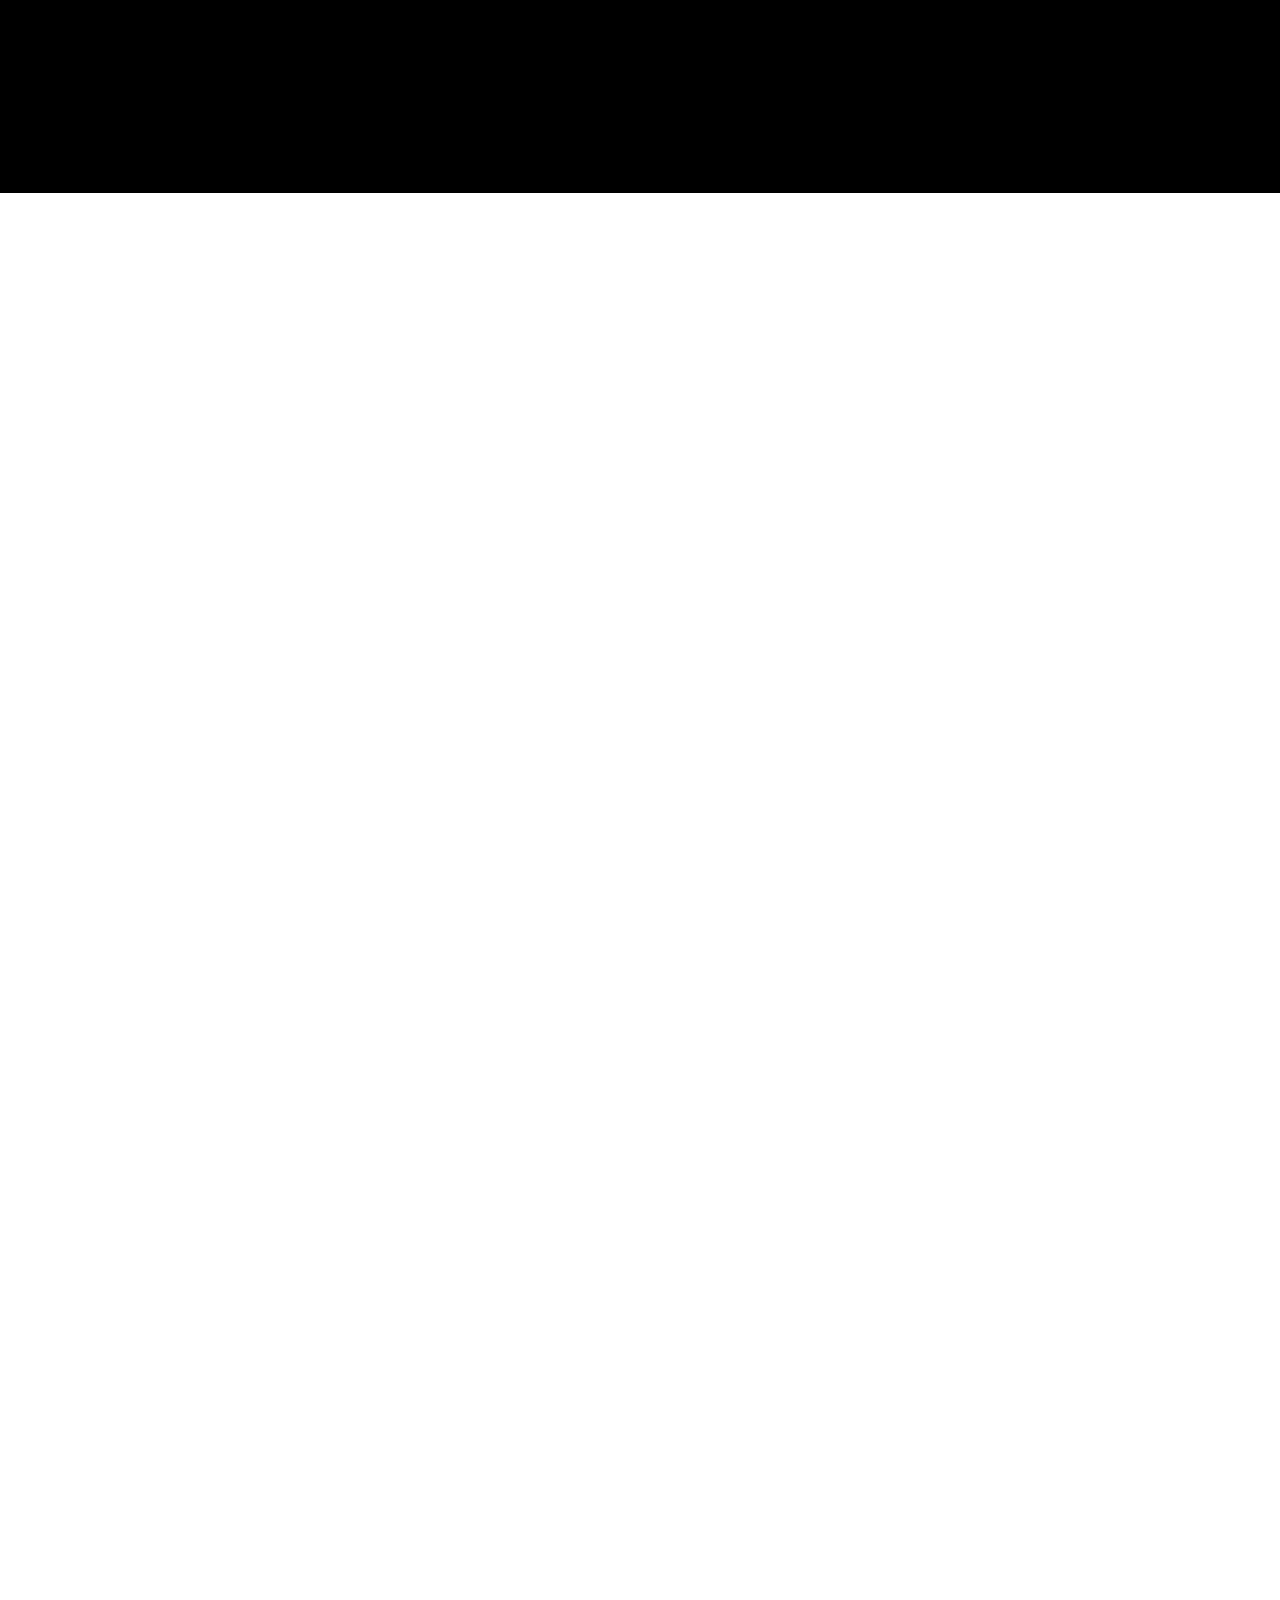
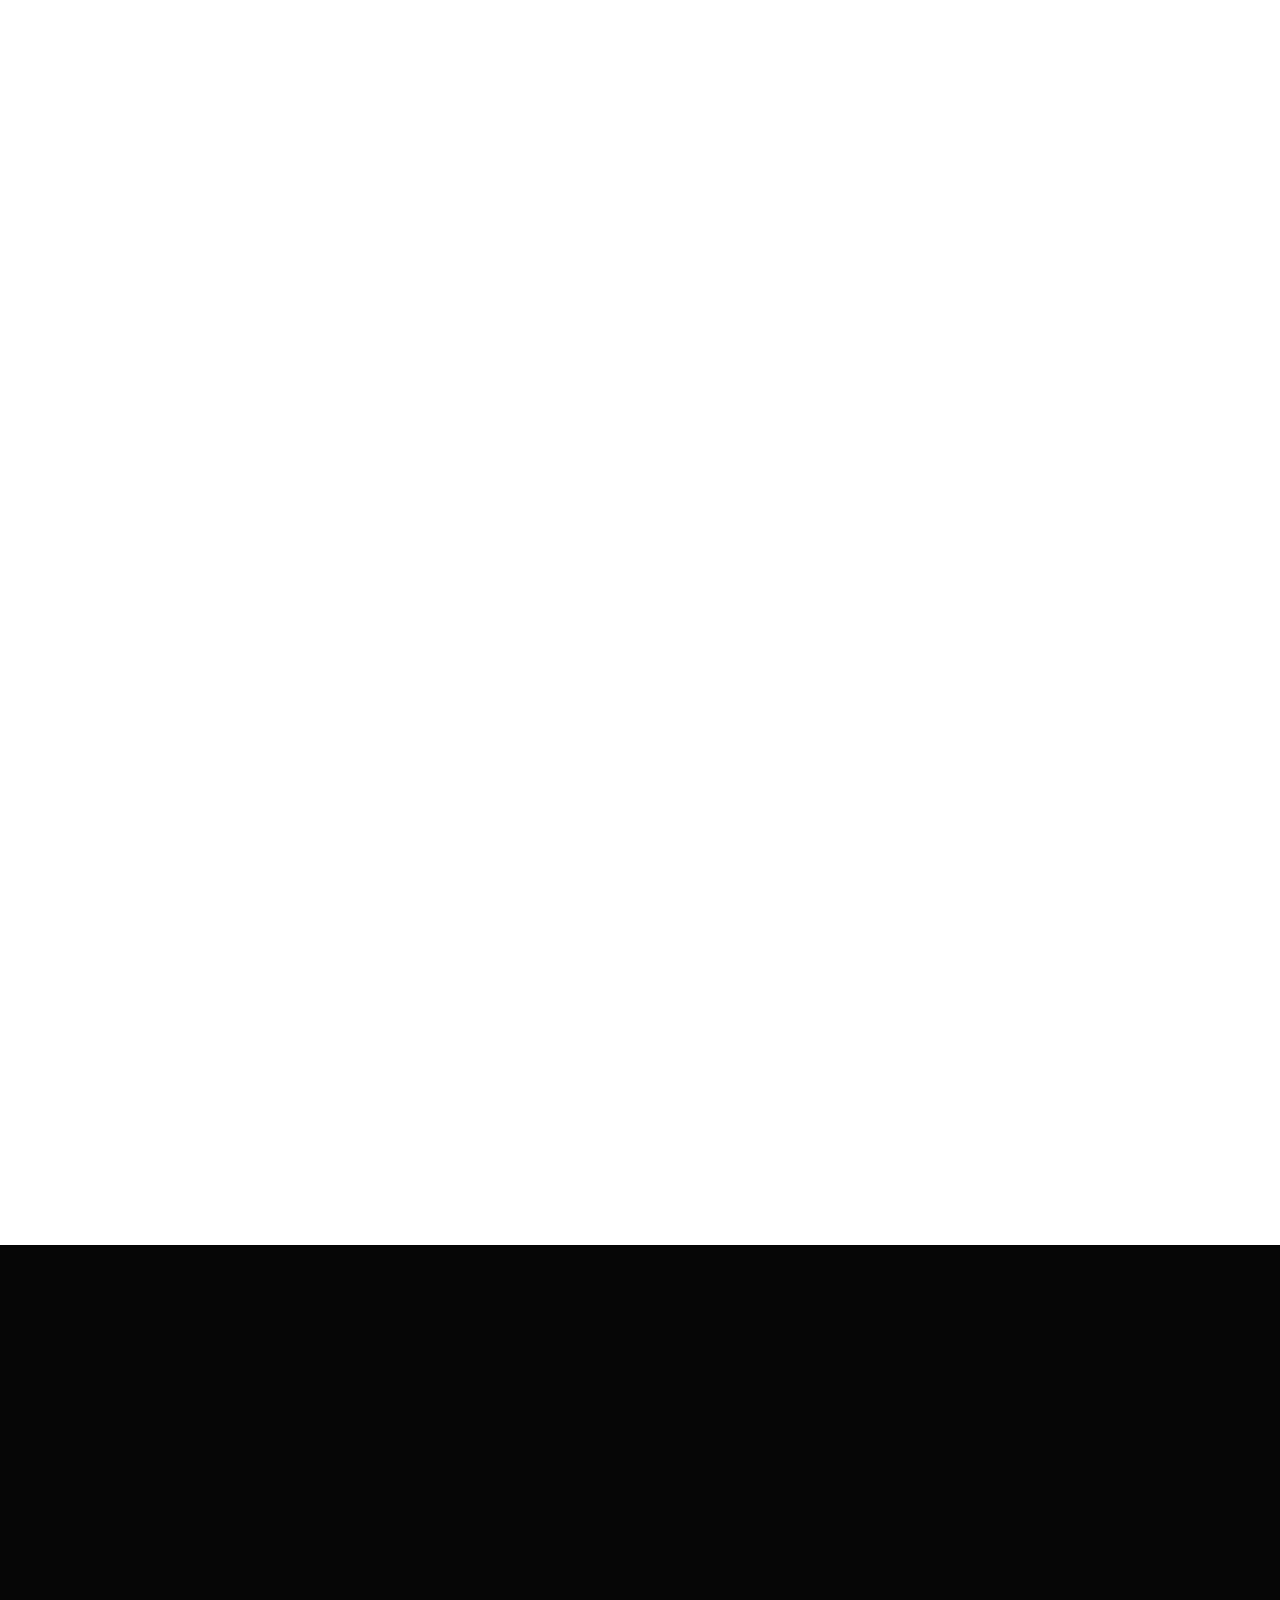
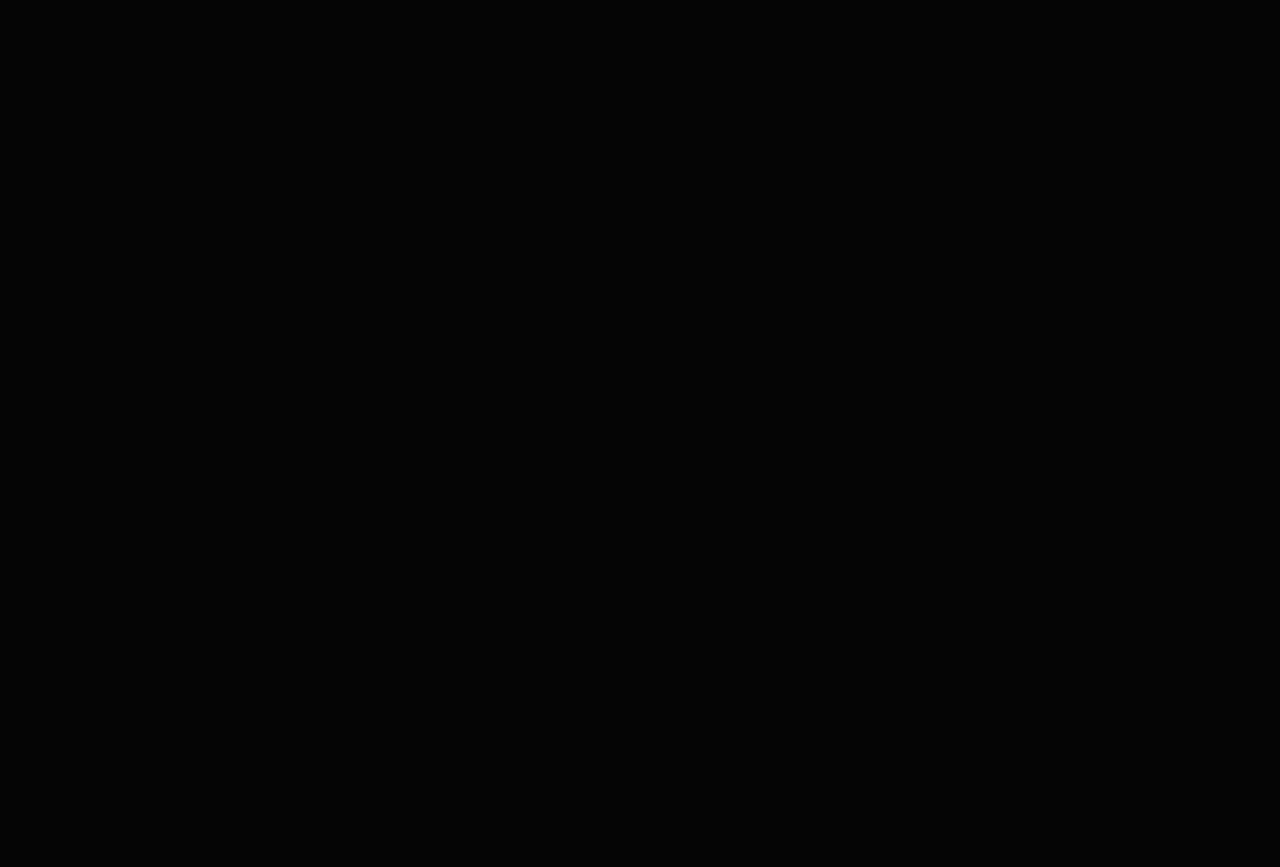
==== commit f705f066: "feat/add project" ====
--- a/index.html
+++ b/index.html
@@ -228,6 +228,29 @@
                             </div>
                         </div>
                     </div> <!-- end masonry__brick Au Sommet-->
+                    
+                    <div class="masonry__brick" data-aos="fade-up">
+                        <div class="item-folio">
+                            <div class="item-folio__thumb">
+                                <a href="images/Portfolio 2x/Malo-Cartoon-De-Profil.png" class="thumb-link" title="Character in profile" data-size="1050x700">
+                                    <img src="images/Portfolio/Malo-Cartoon-De-Profil.png" 
+                                        srcset="images/Portfolio/Malo-Cartoon-De-Profil.png 1x, images/Portfolio/Malo-Cartoon-De-Profil@2x.png 2x" alt="">
+                                </a>
+                            </div>
+        
+                            <div class="item-folio__text">
+                                <h4 class="item-folio__title">
+                                    Character in profile
+                                </h4>
+                                <p class="item-folio__cat">
+                                    Sketchbook A5, Procreate
+                                </p>
+                            </div>
+        
+                            <div class="item-folio__caption">
+                            </div>
+                        </div>
+                    </div> <!-- end masonry__brick Character in profile-->
                     
                     <div class="masonry__brick" data-aos="fade-up">
                         <div class="item-folio">
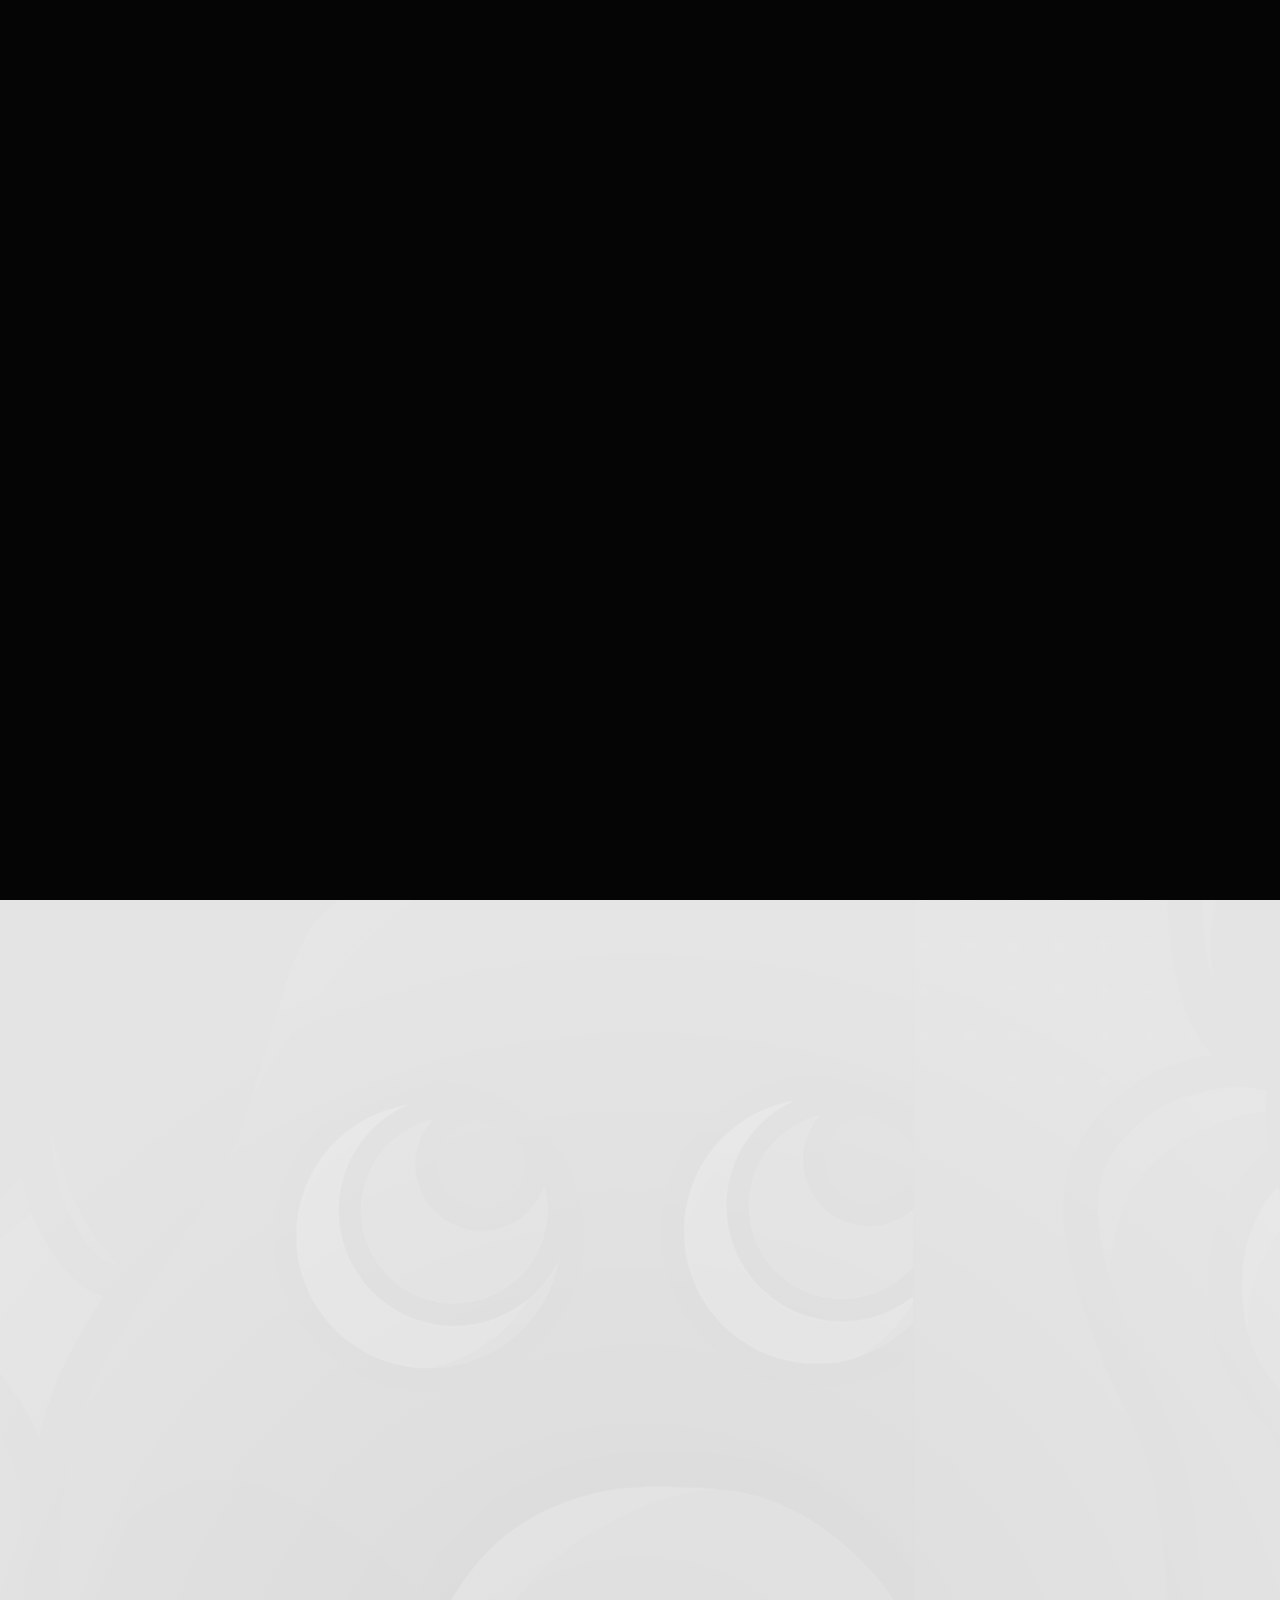
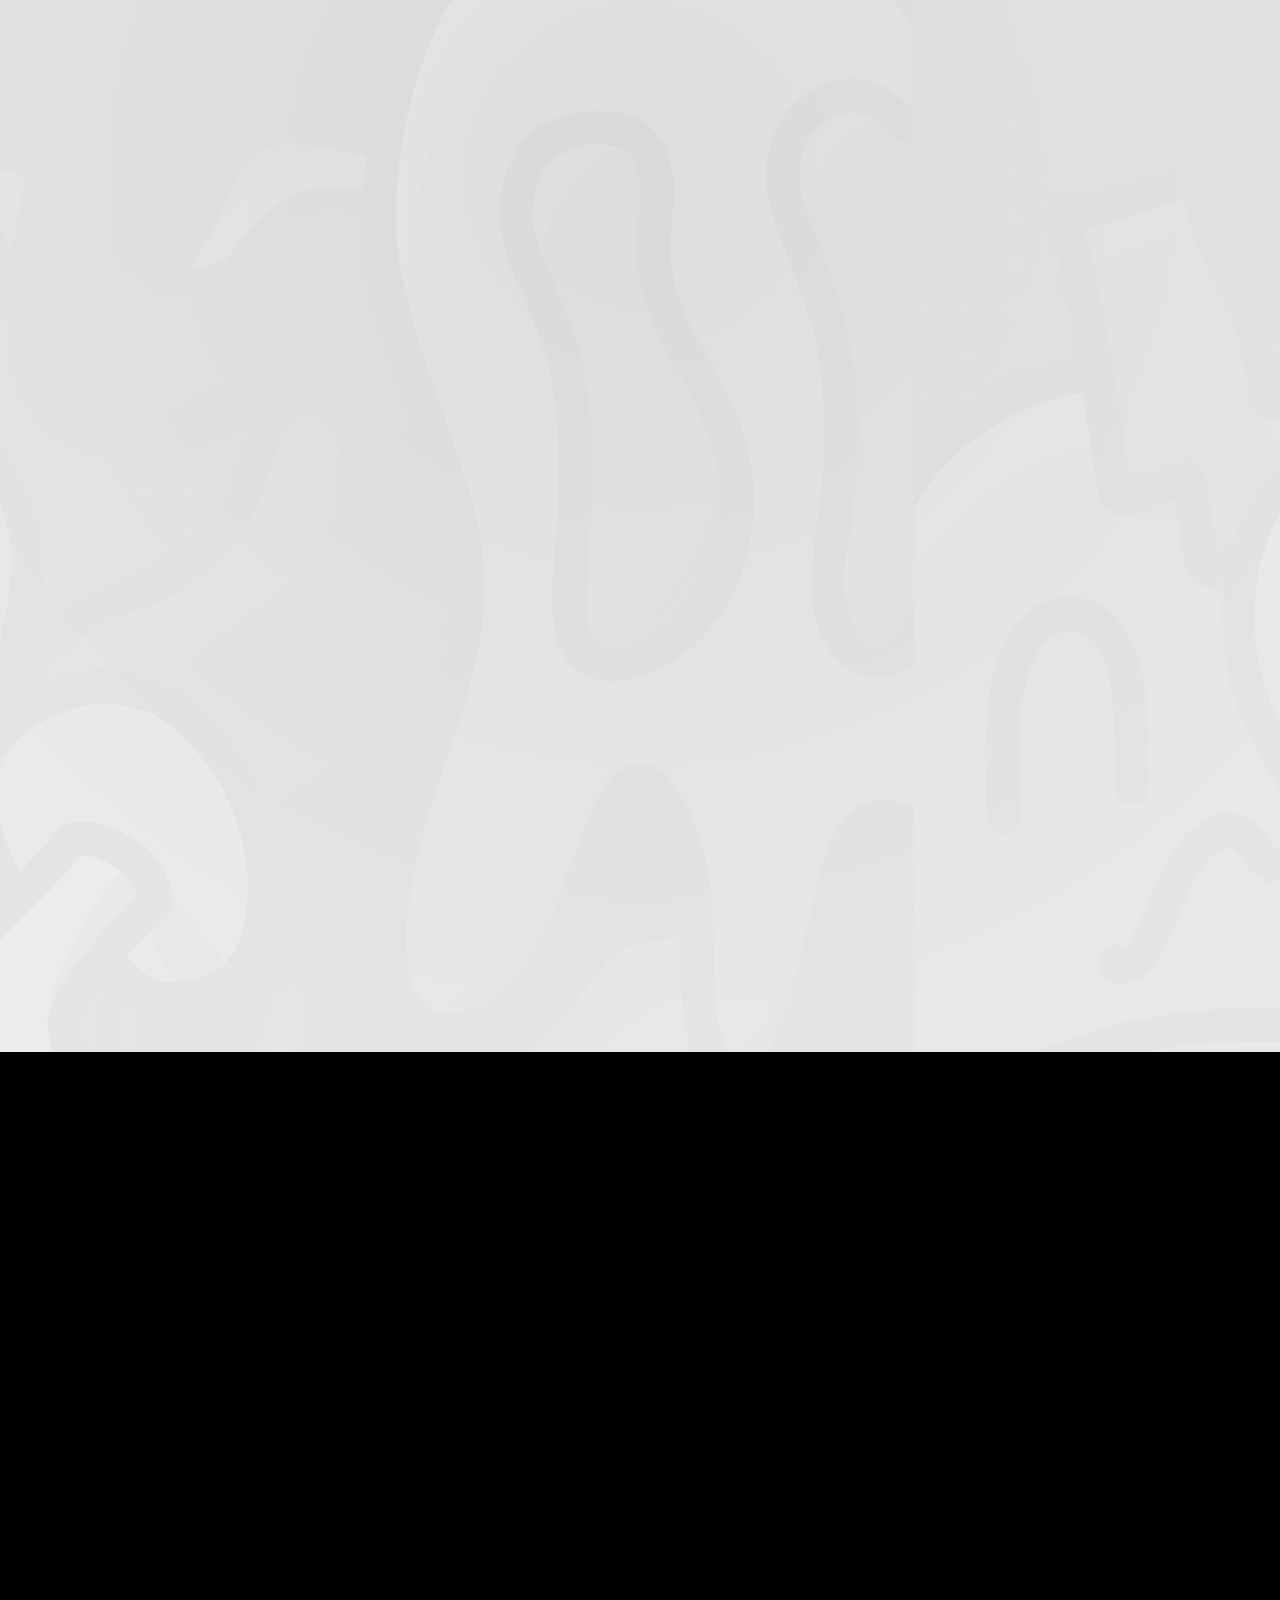
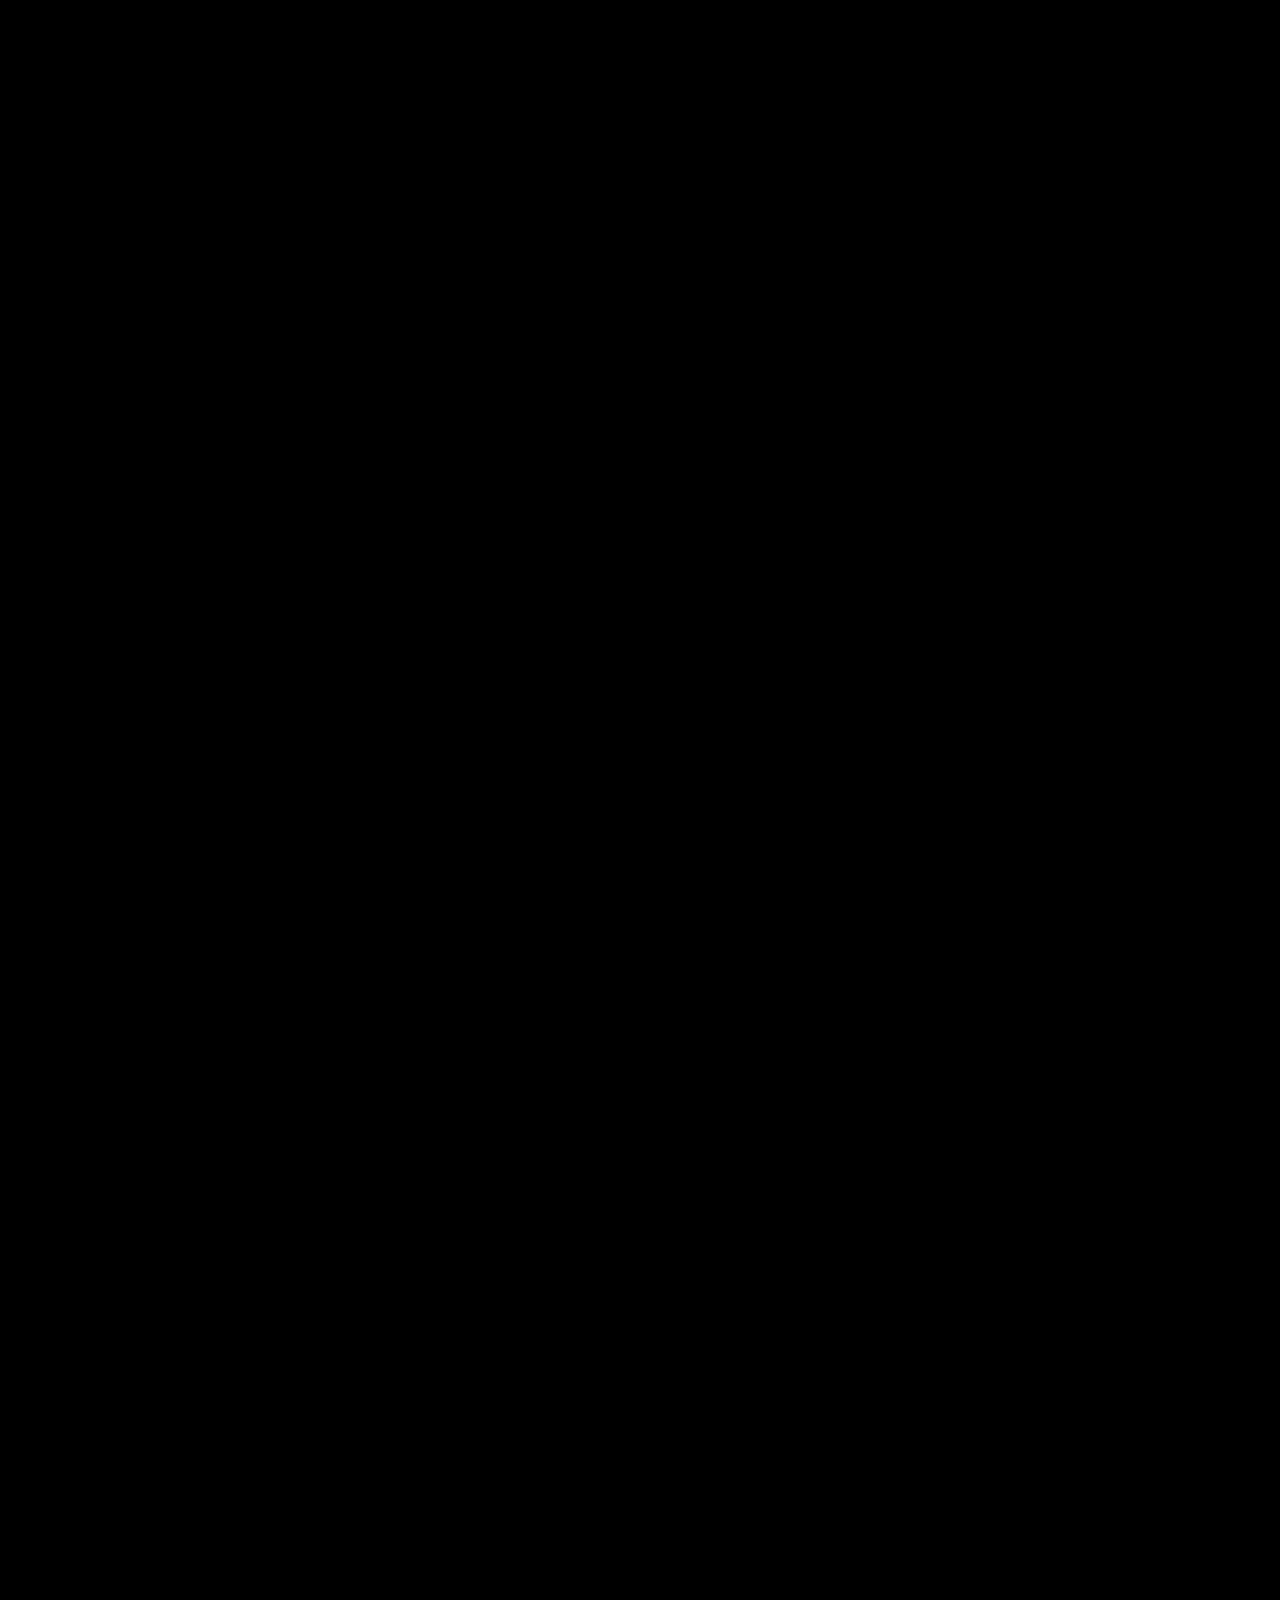
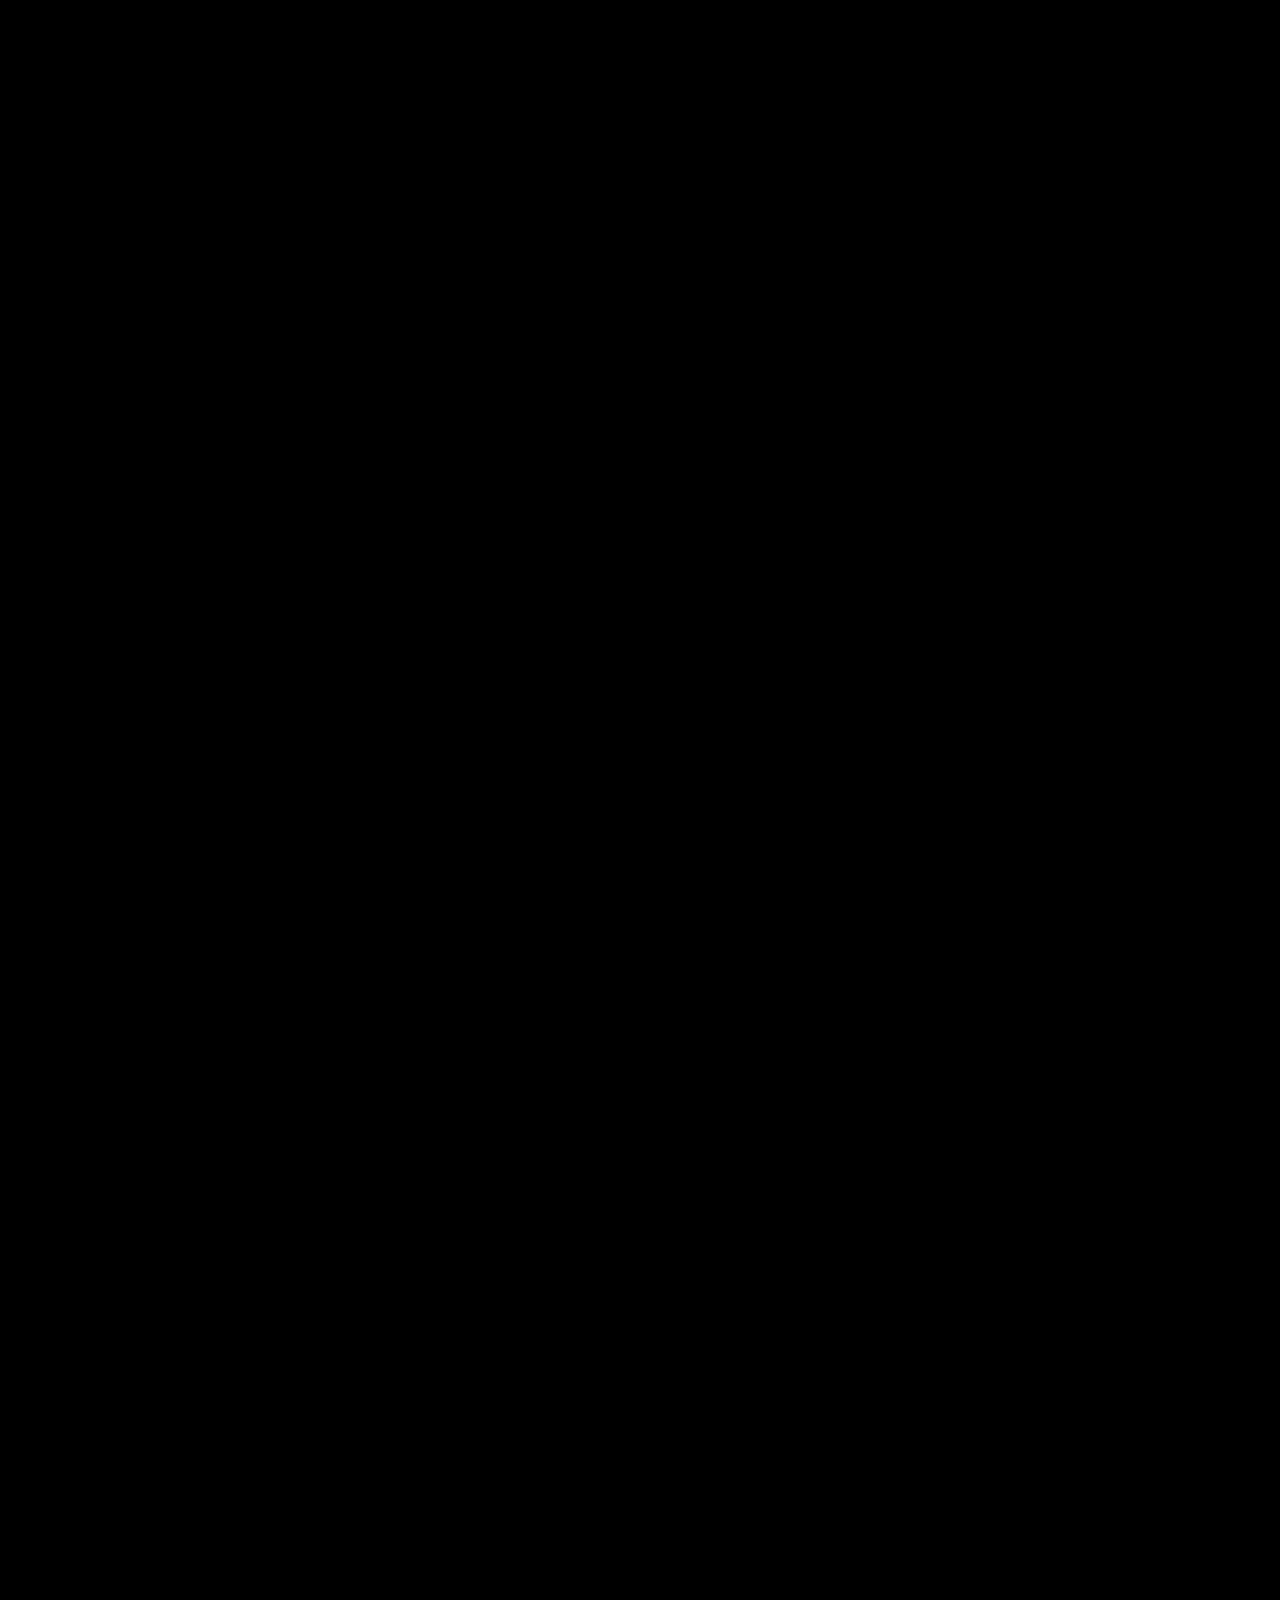
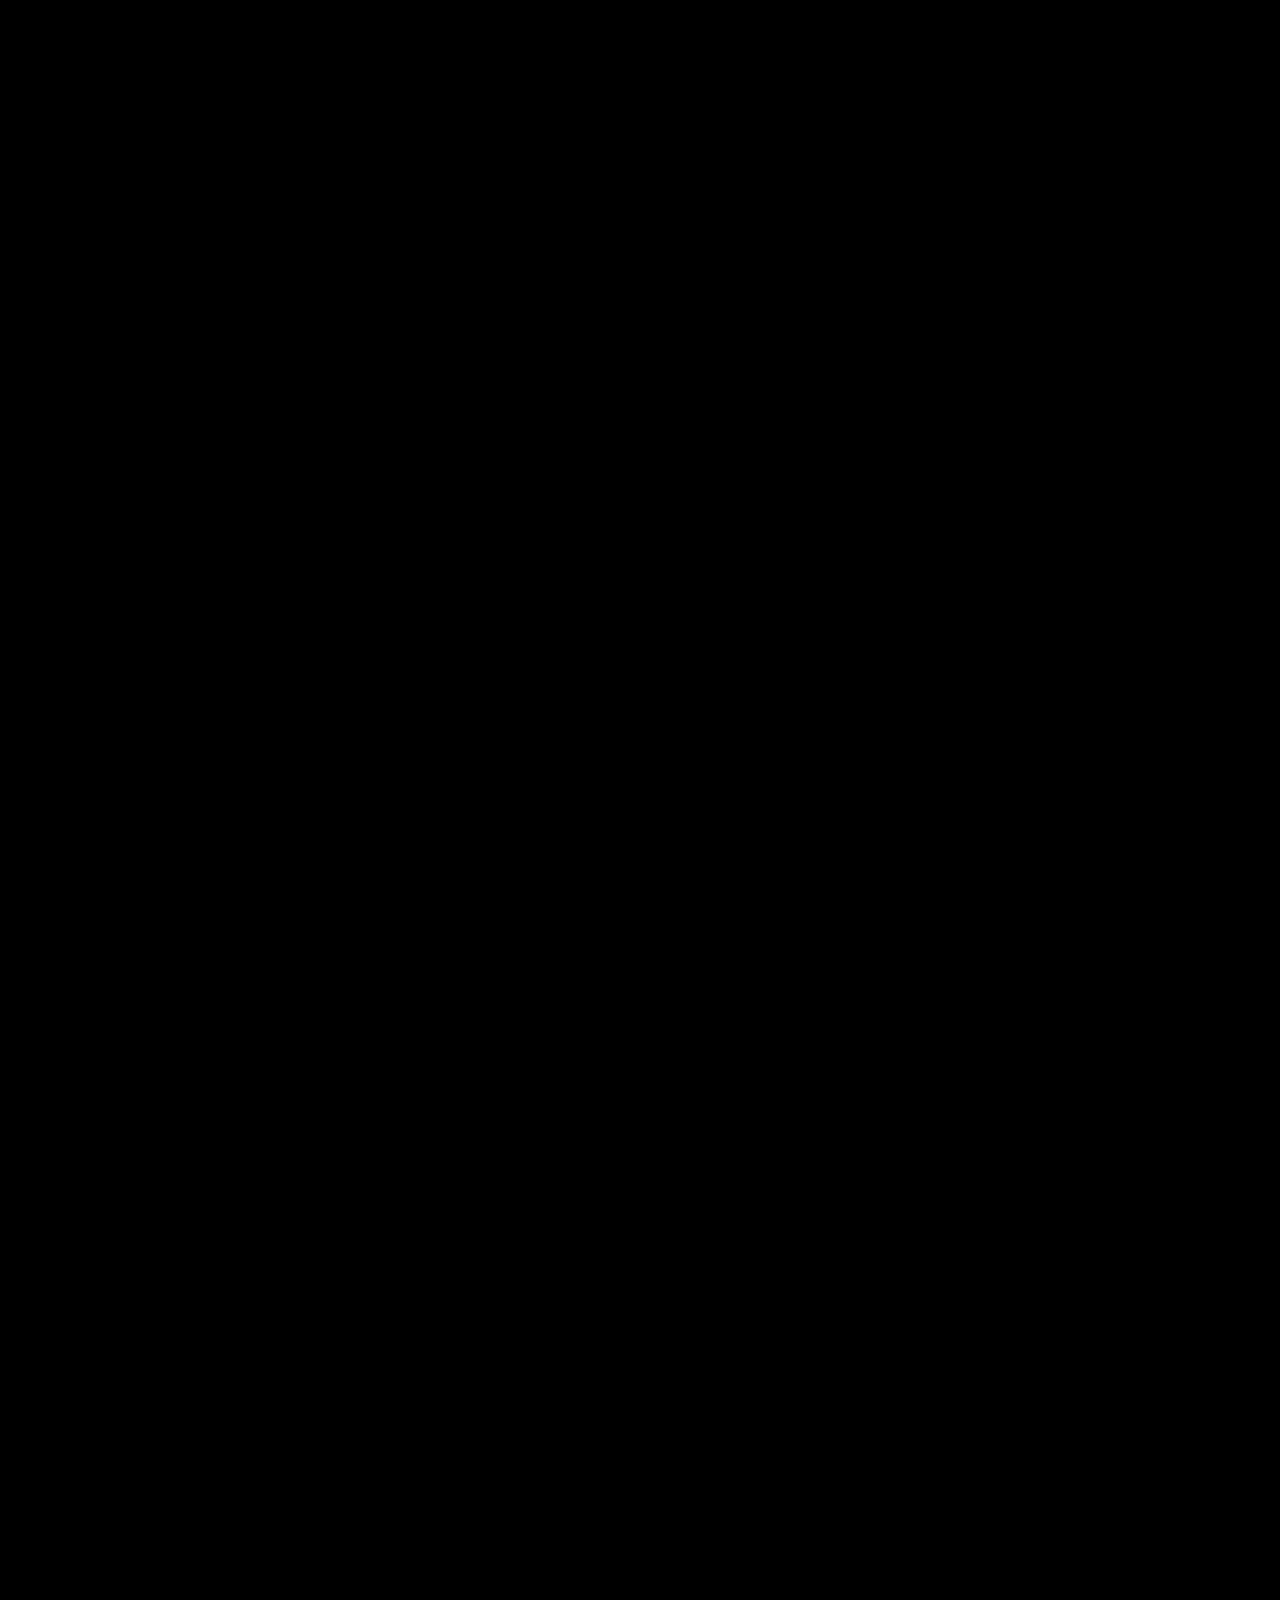
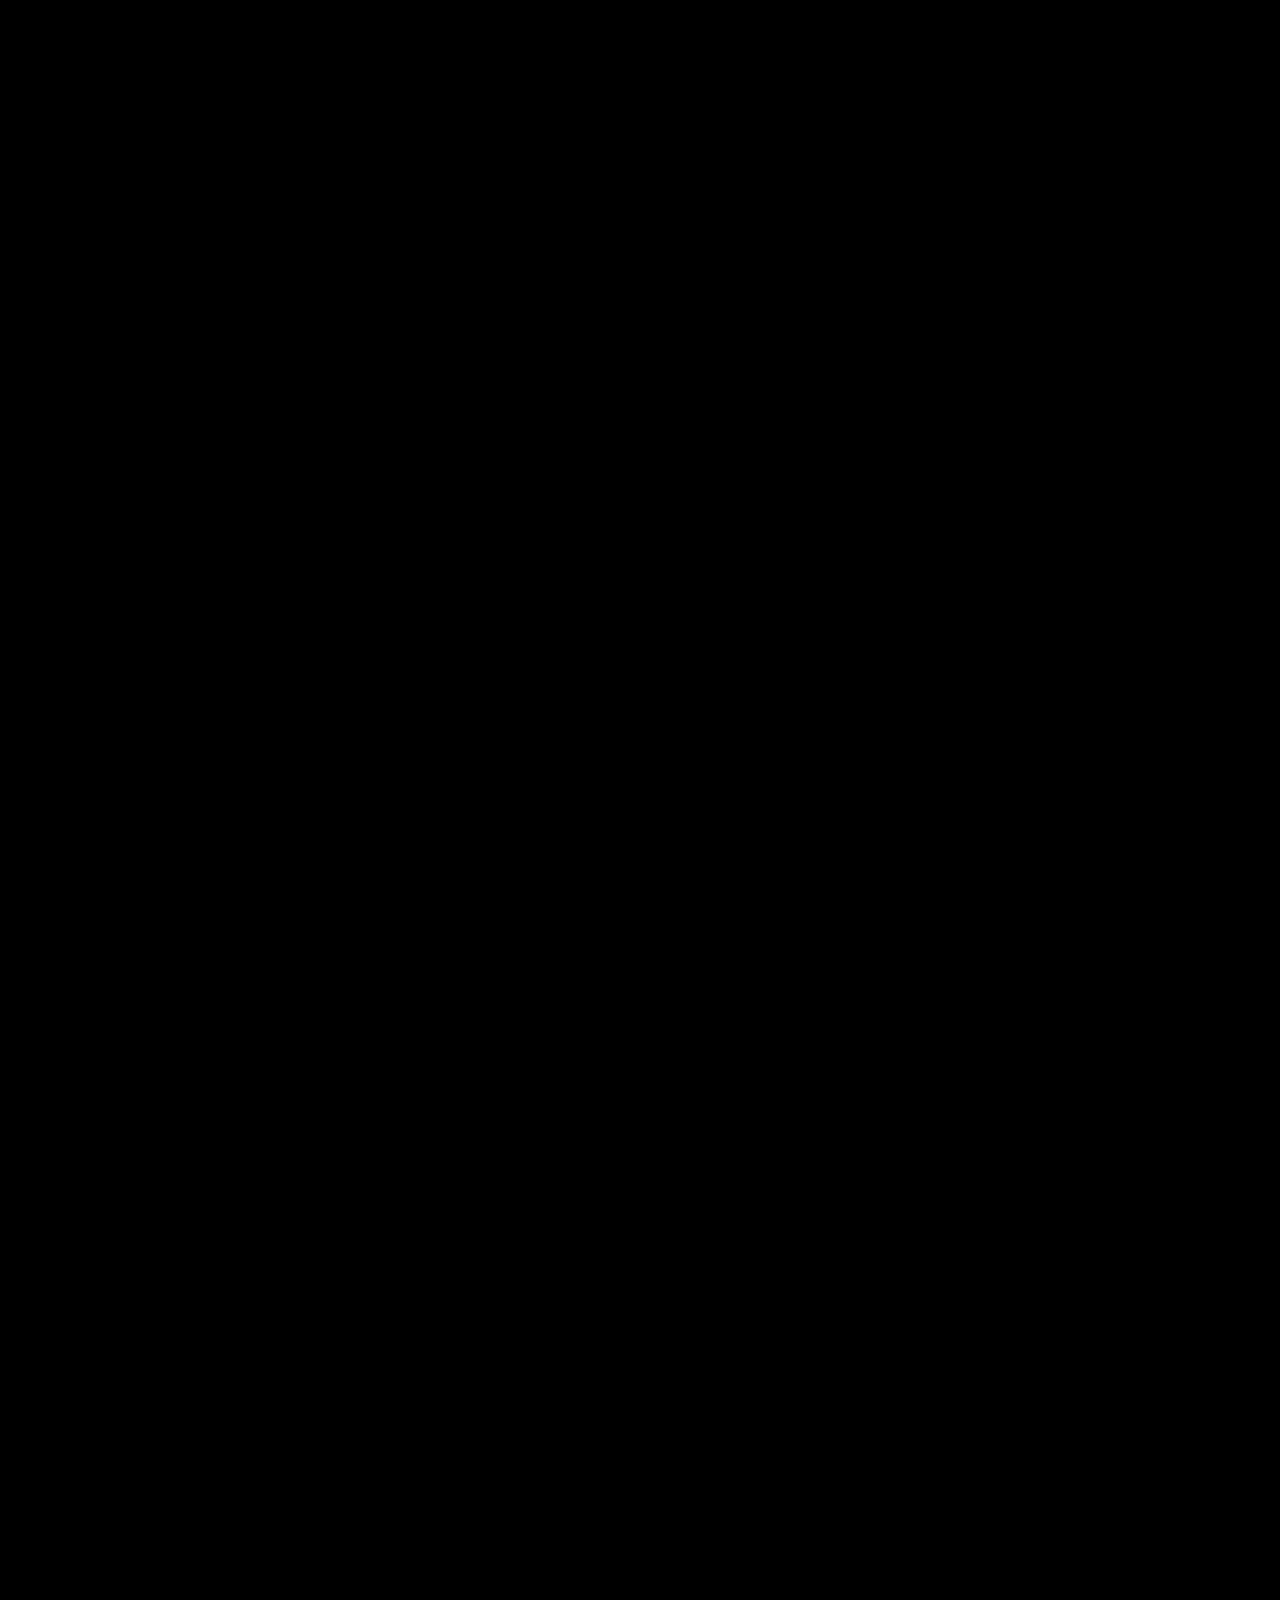
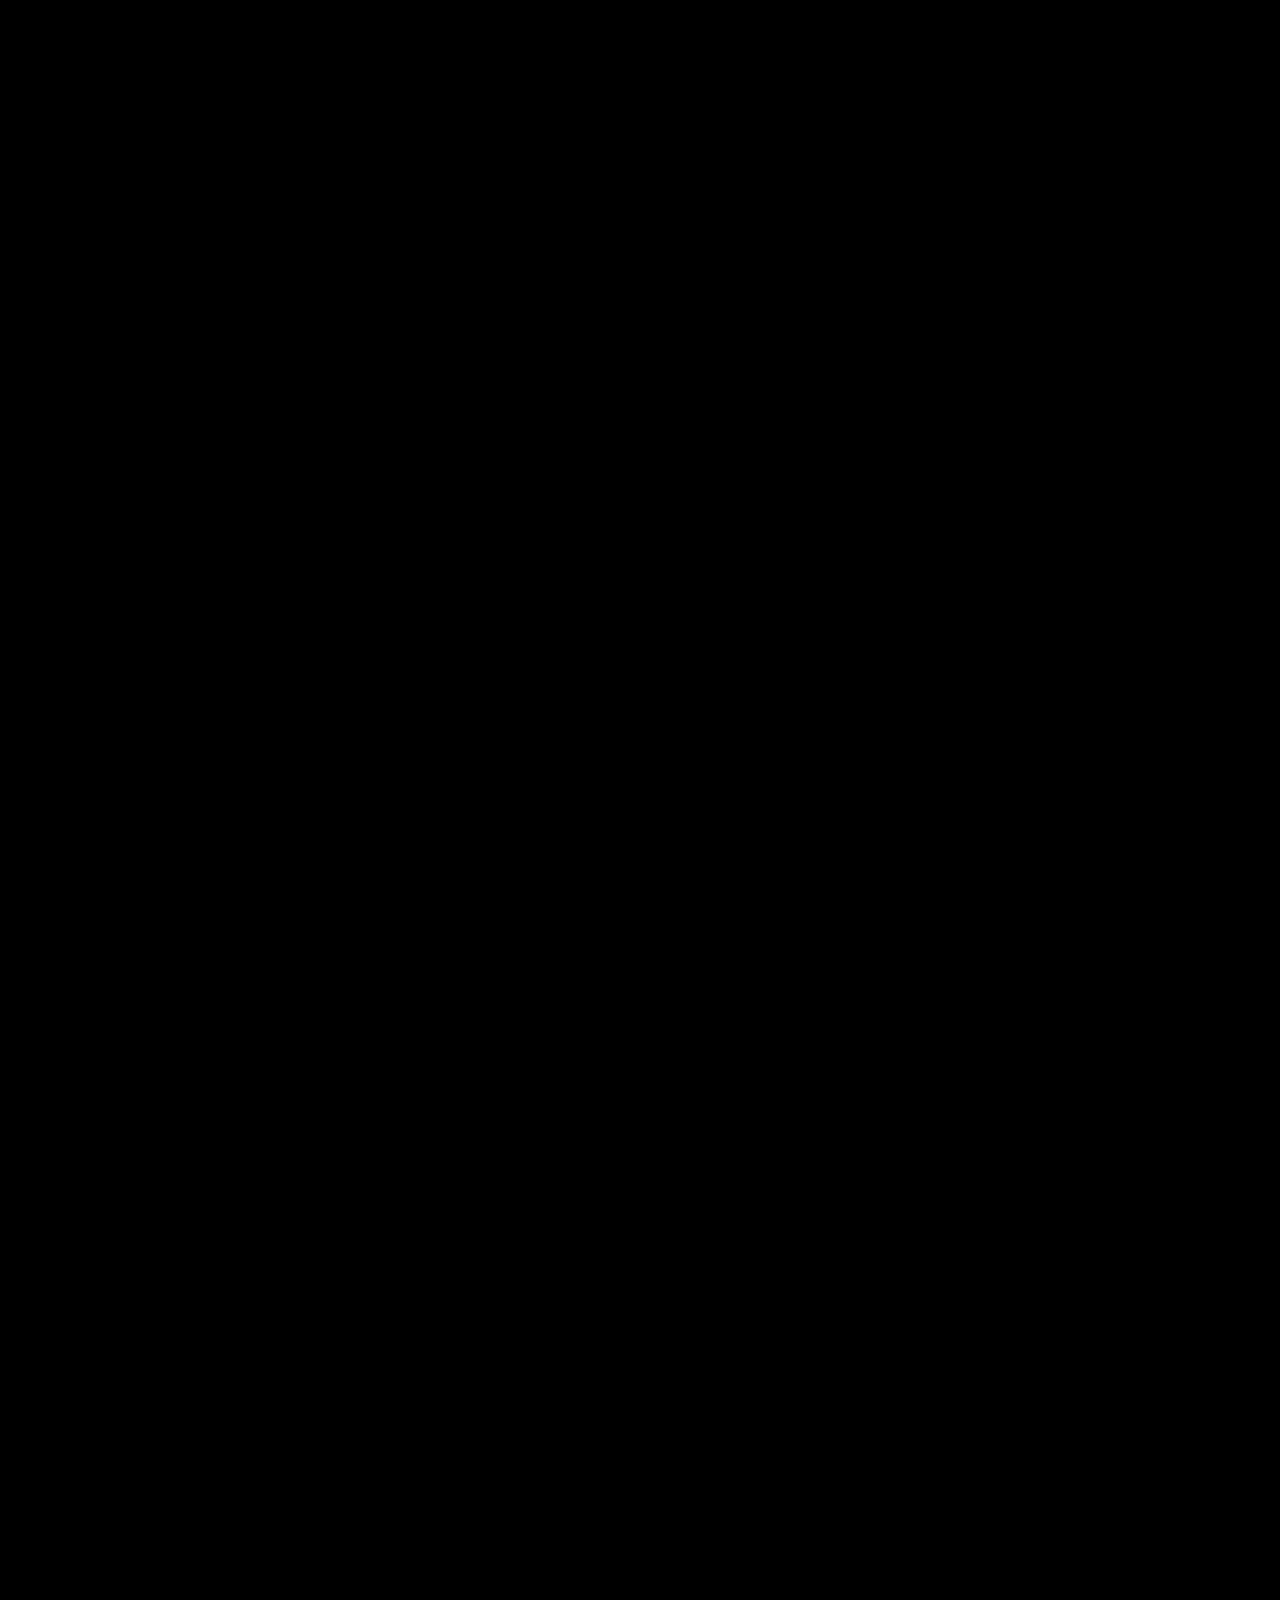
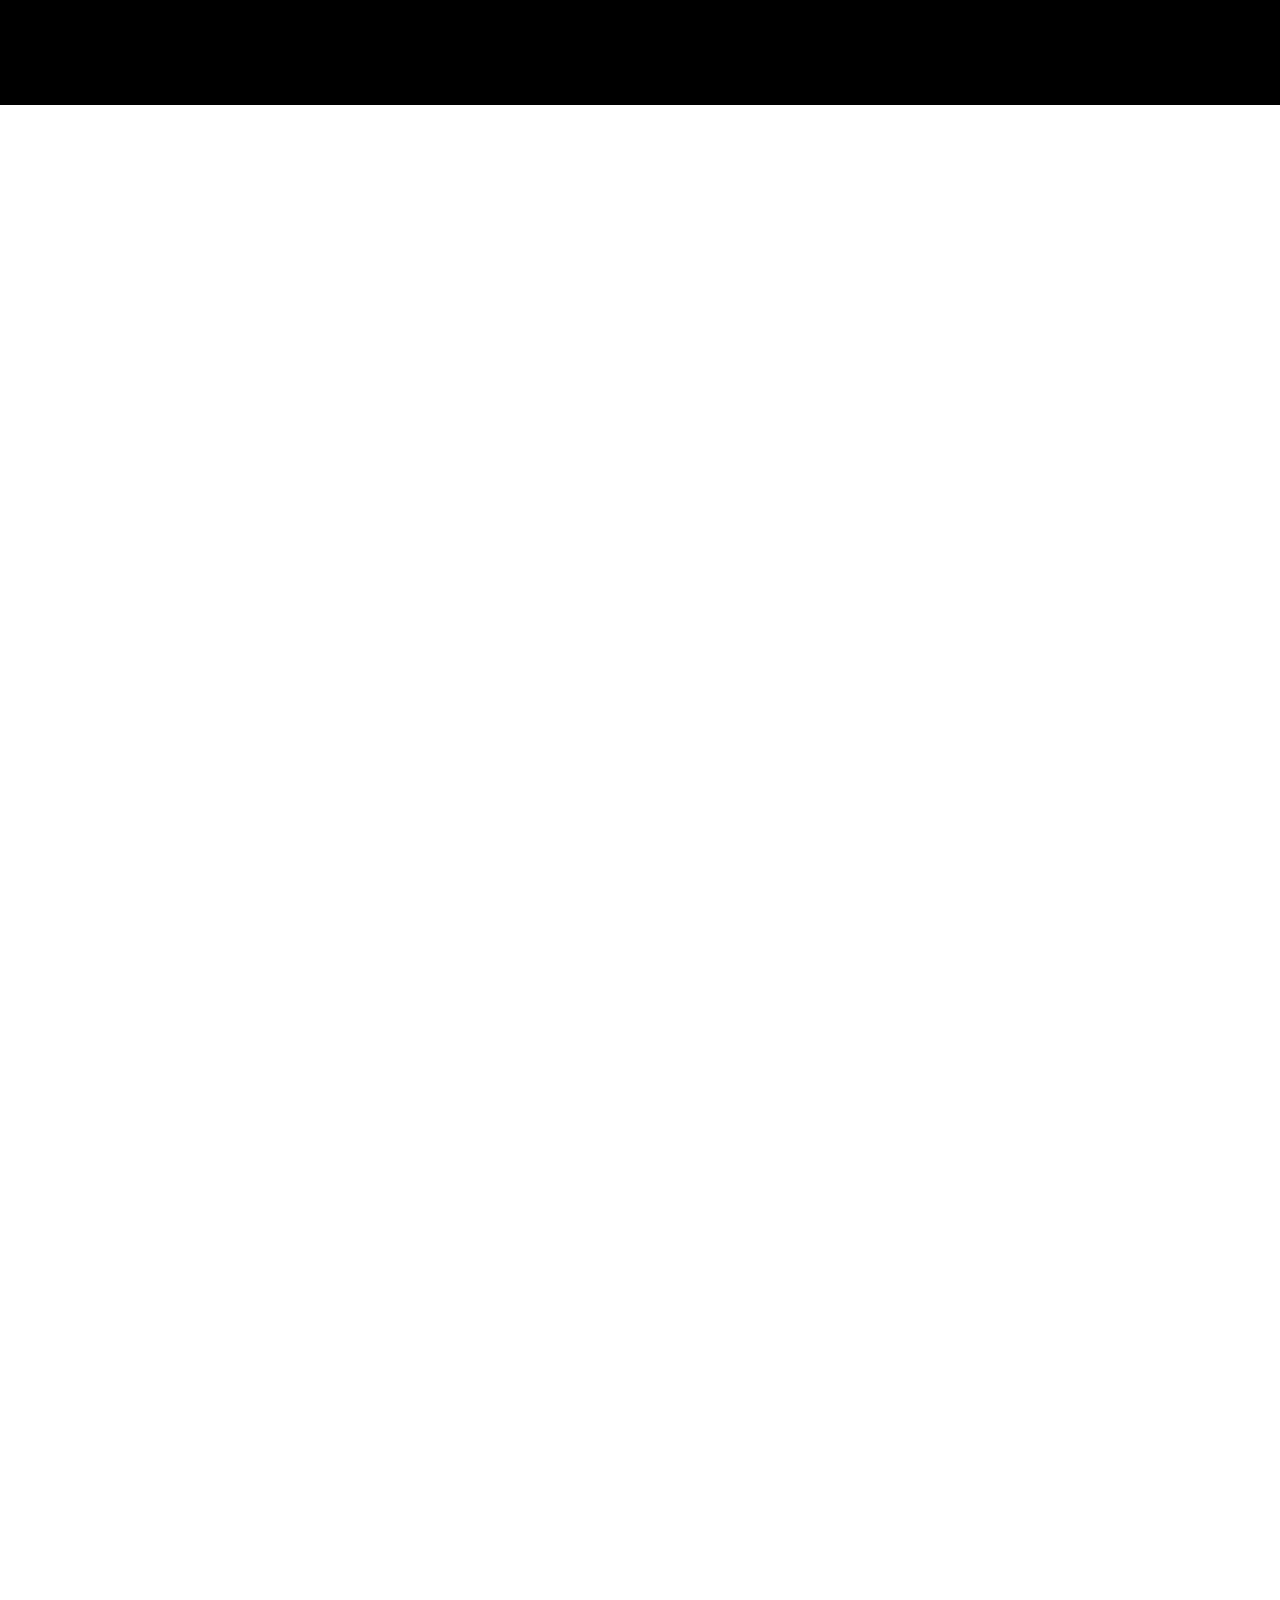
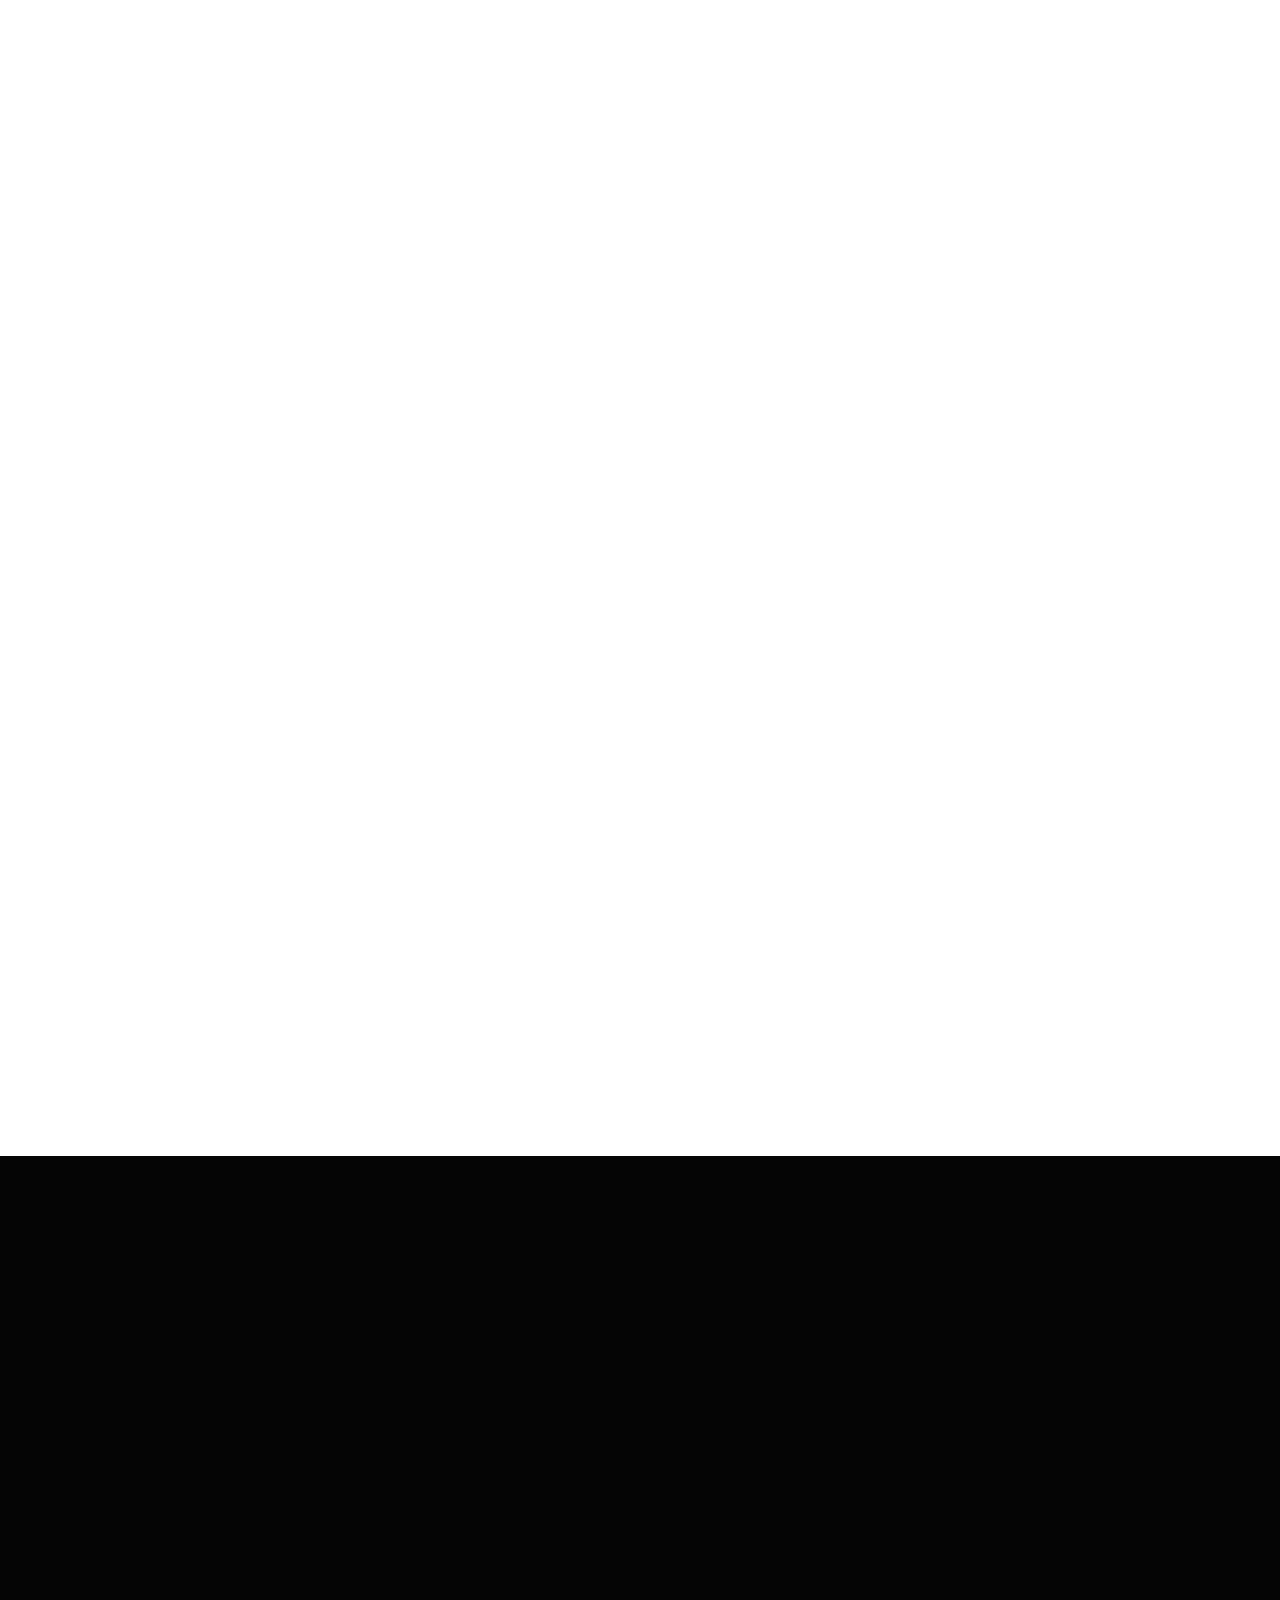
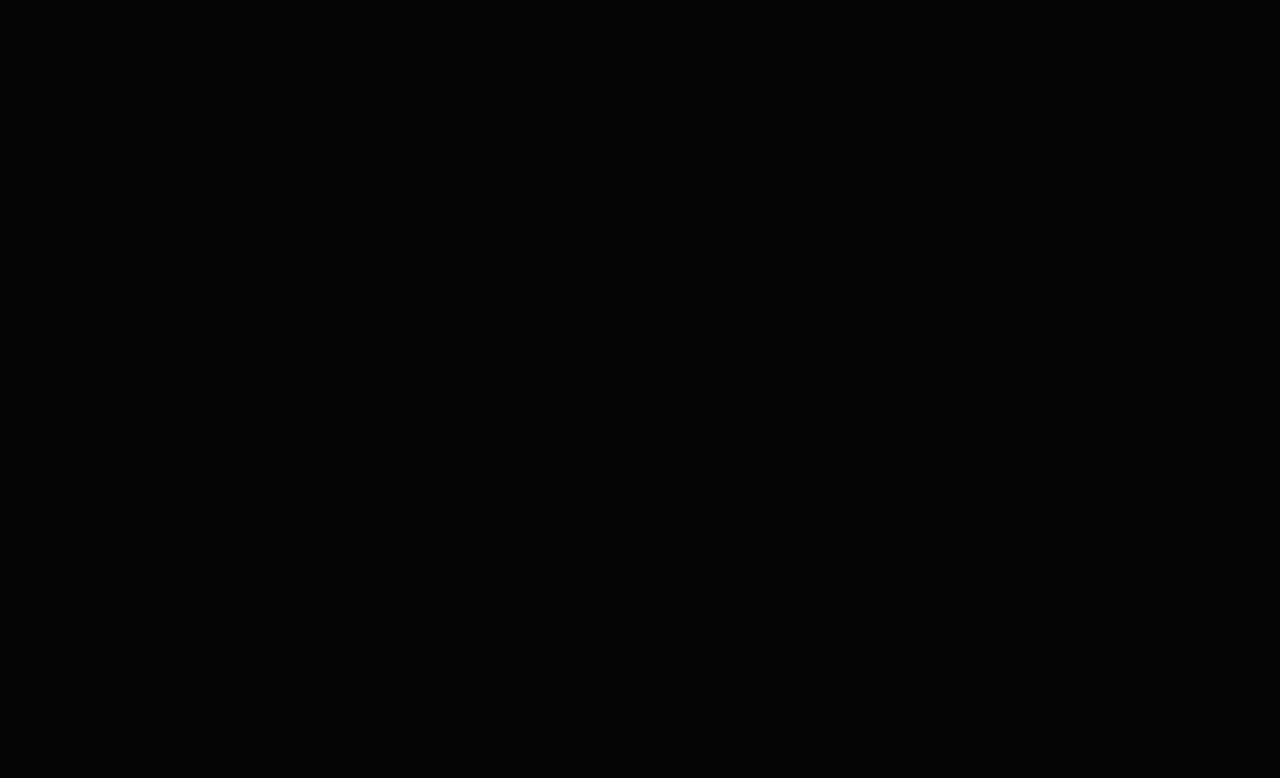
==== commit 84129a85: "feat/Setting Plexiglart" ====
--- a/index.html
+++ b/index.html
@@ -600,9 +600,9 @@
                     <div class="masonry__brick" data-aos="fade-up">
                         <div class="item-folio">
                             <div class="item-folio__thumb">
-                                <a href="images/Portfolio 2x/Logo Plexigl'Art.PNG" class="thumb-link" title="Logo Plexigl'Art" data-size="1050x700">
-                                    <img src="images/Portfolio/Logo Plexigl’art.PNG" 
-                                        srcset="images/Portfolio/Logo Plexigl'Art.PNG 1x, images/Portfolio/Logo Plexigl'Art@2x.PNG 2x" alt="">
+                                <a href="images/Portfolio 2x/Logo Plexiglart.jpg" class="thumb-link" title="Logo Plexigl'Art" data-size="1050x700">
+                                    <img src="images/Portfolio/Logo Plexiglart.jpg" 
+                                        srcset="images/Portfolio/Logo Plexiglart.jpg 1x, images/Portfolio/Logo Plexiglart@2x.jpg 2x" alt="">
                                 </a>
                             </div>
         
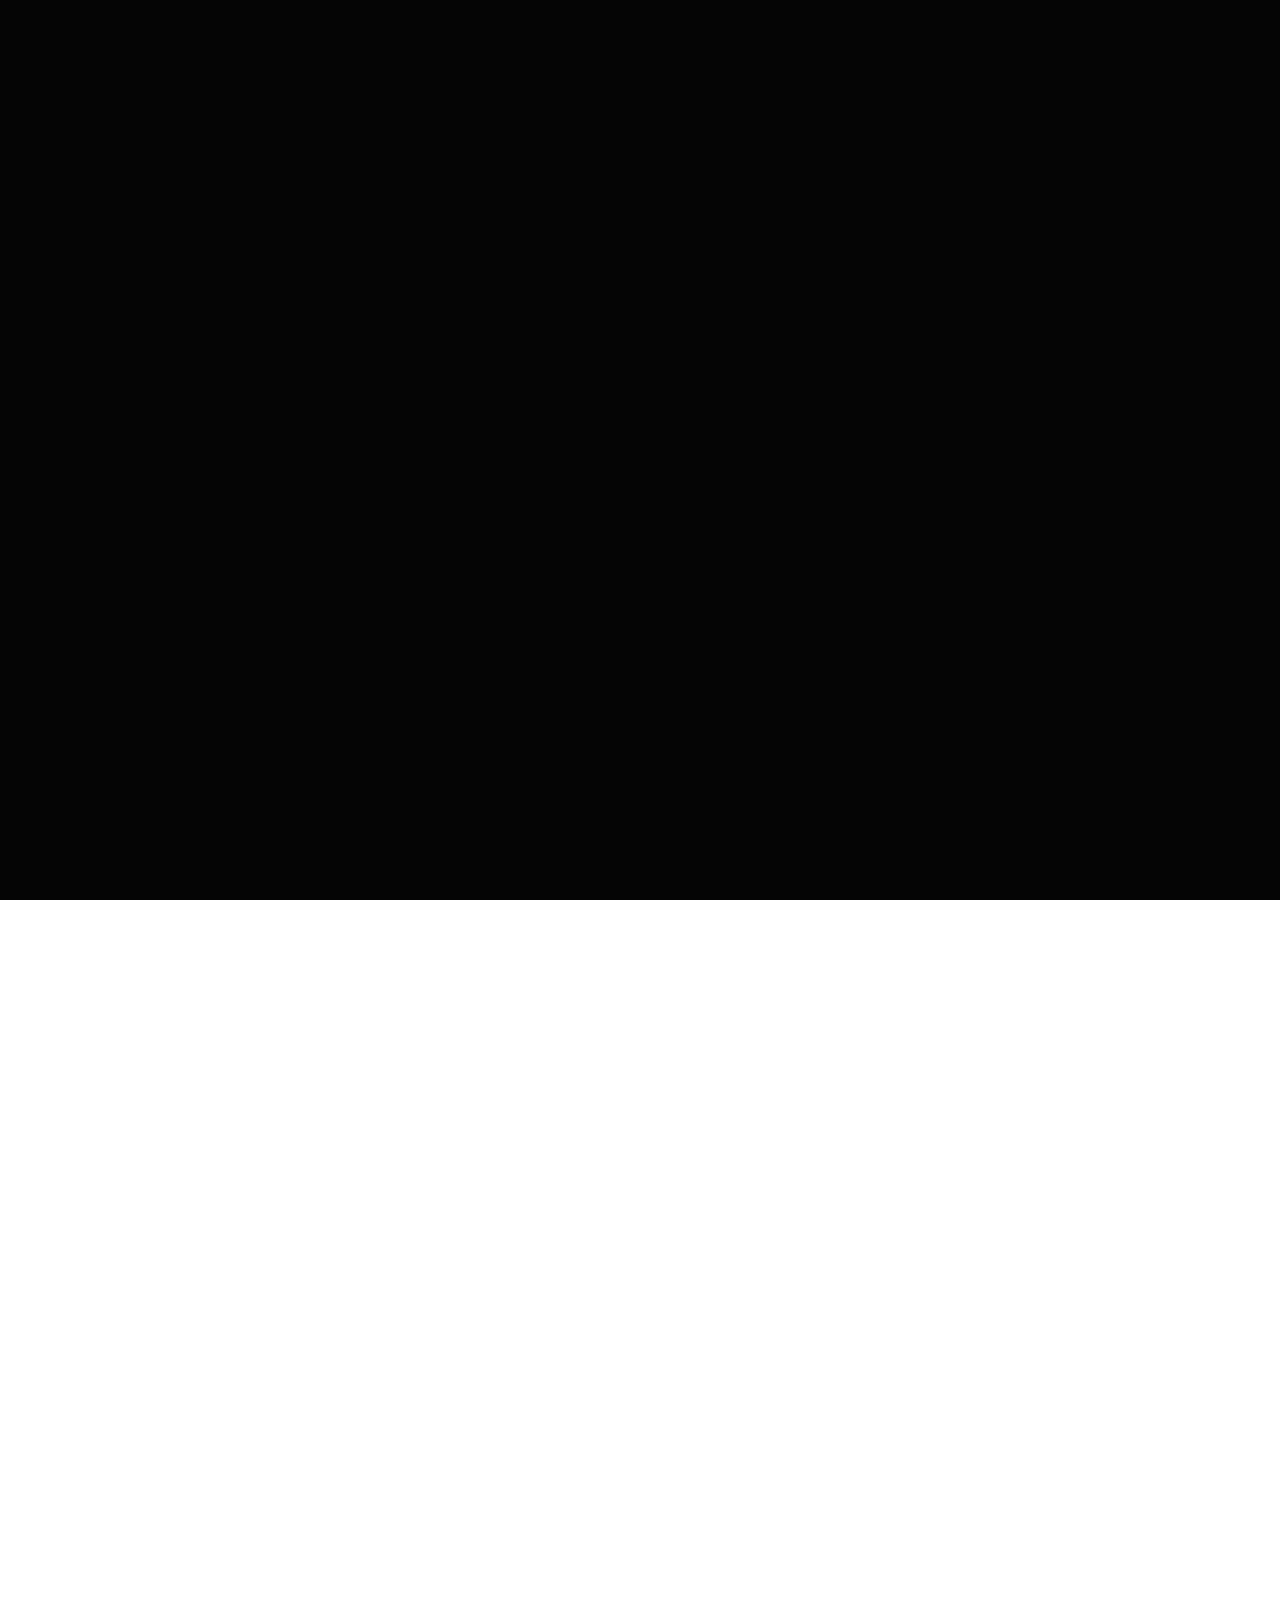
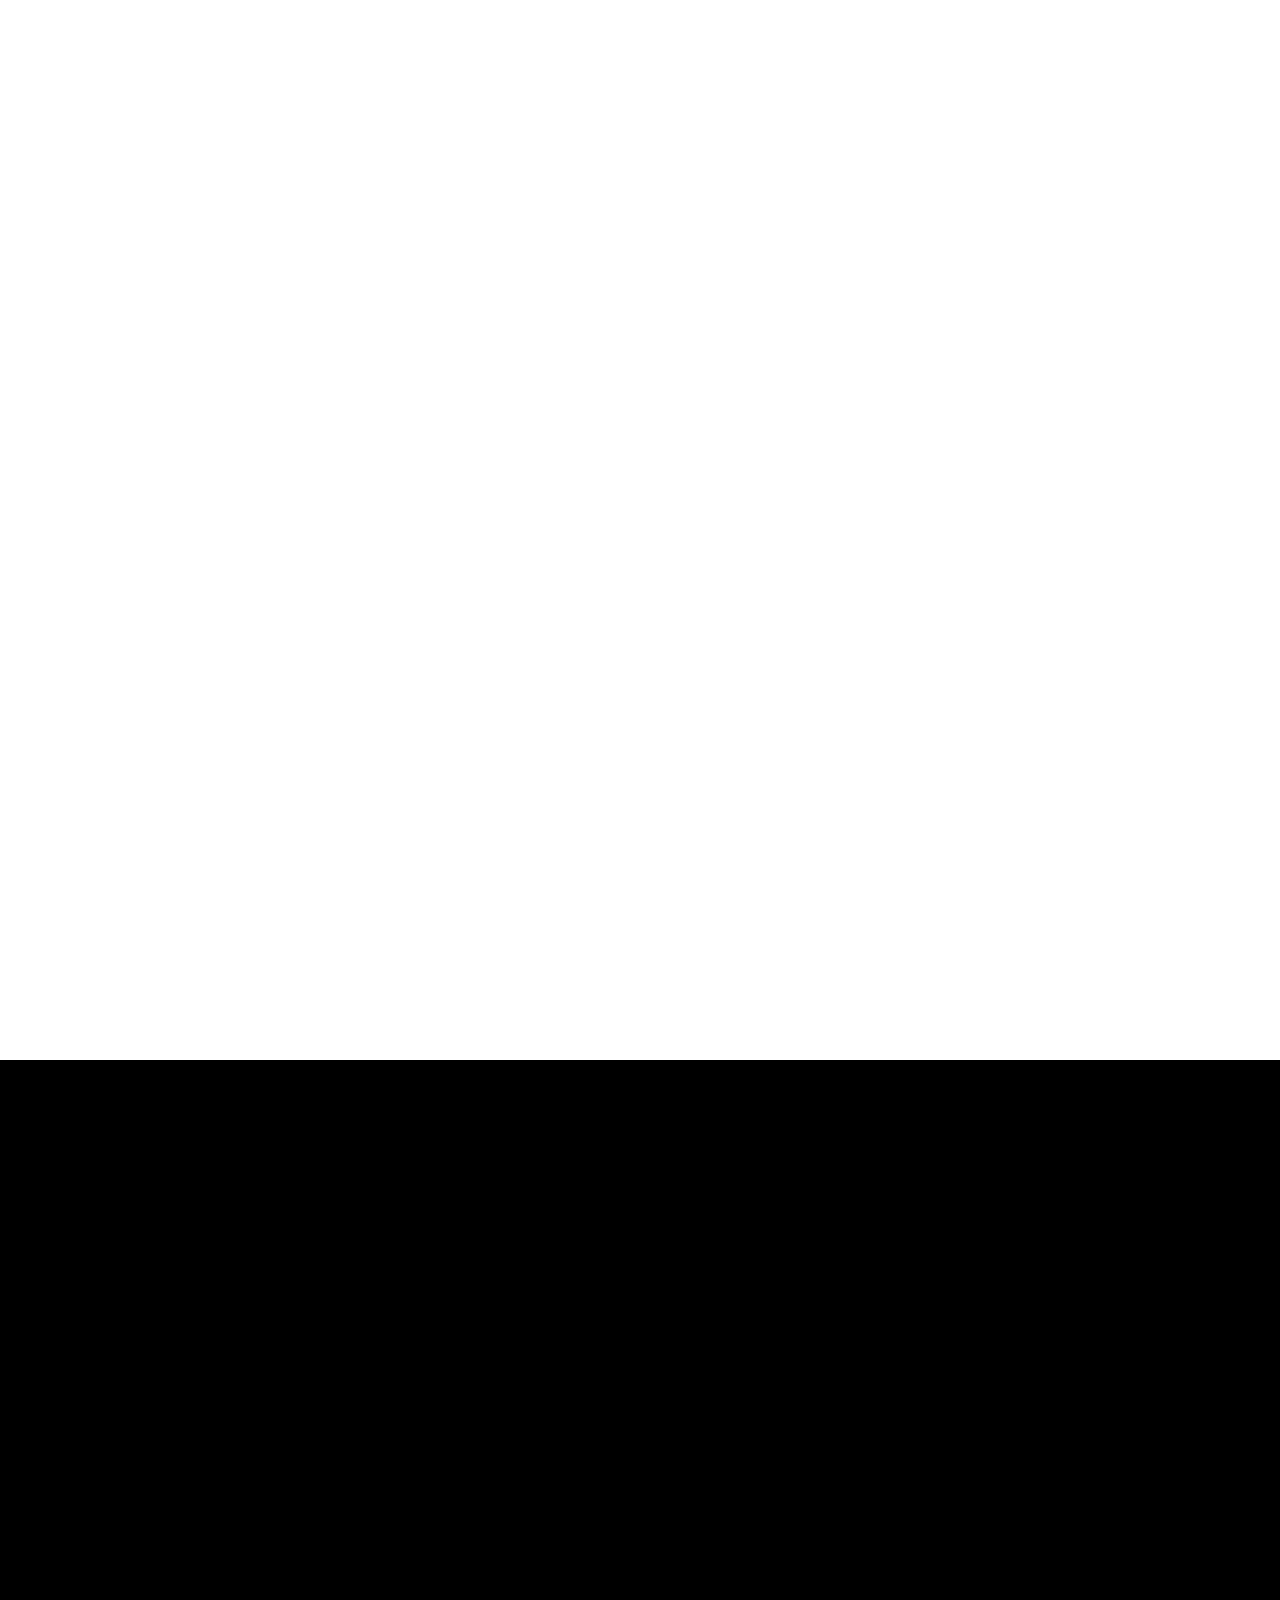
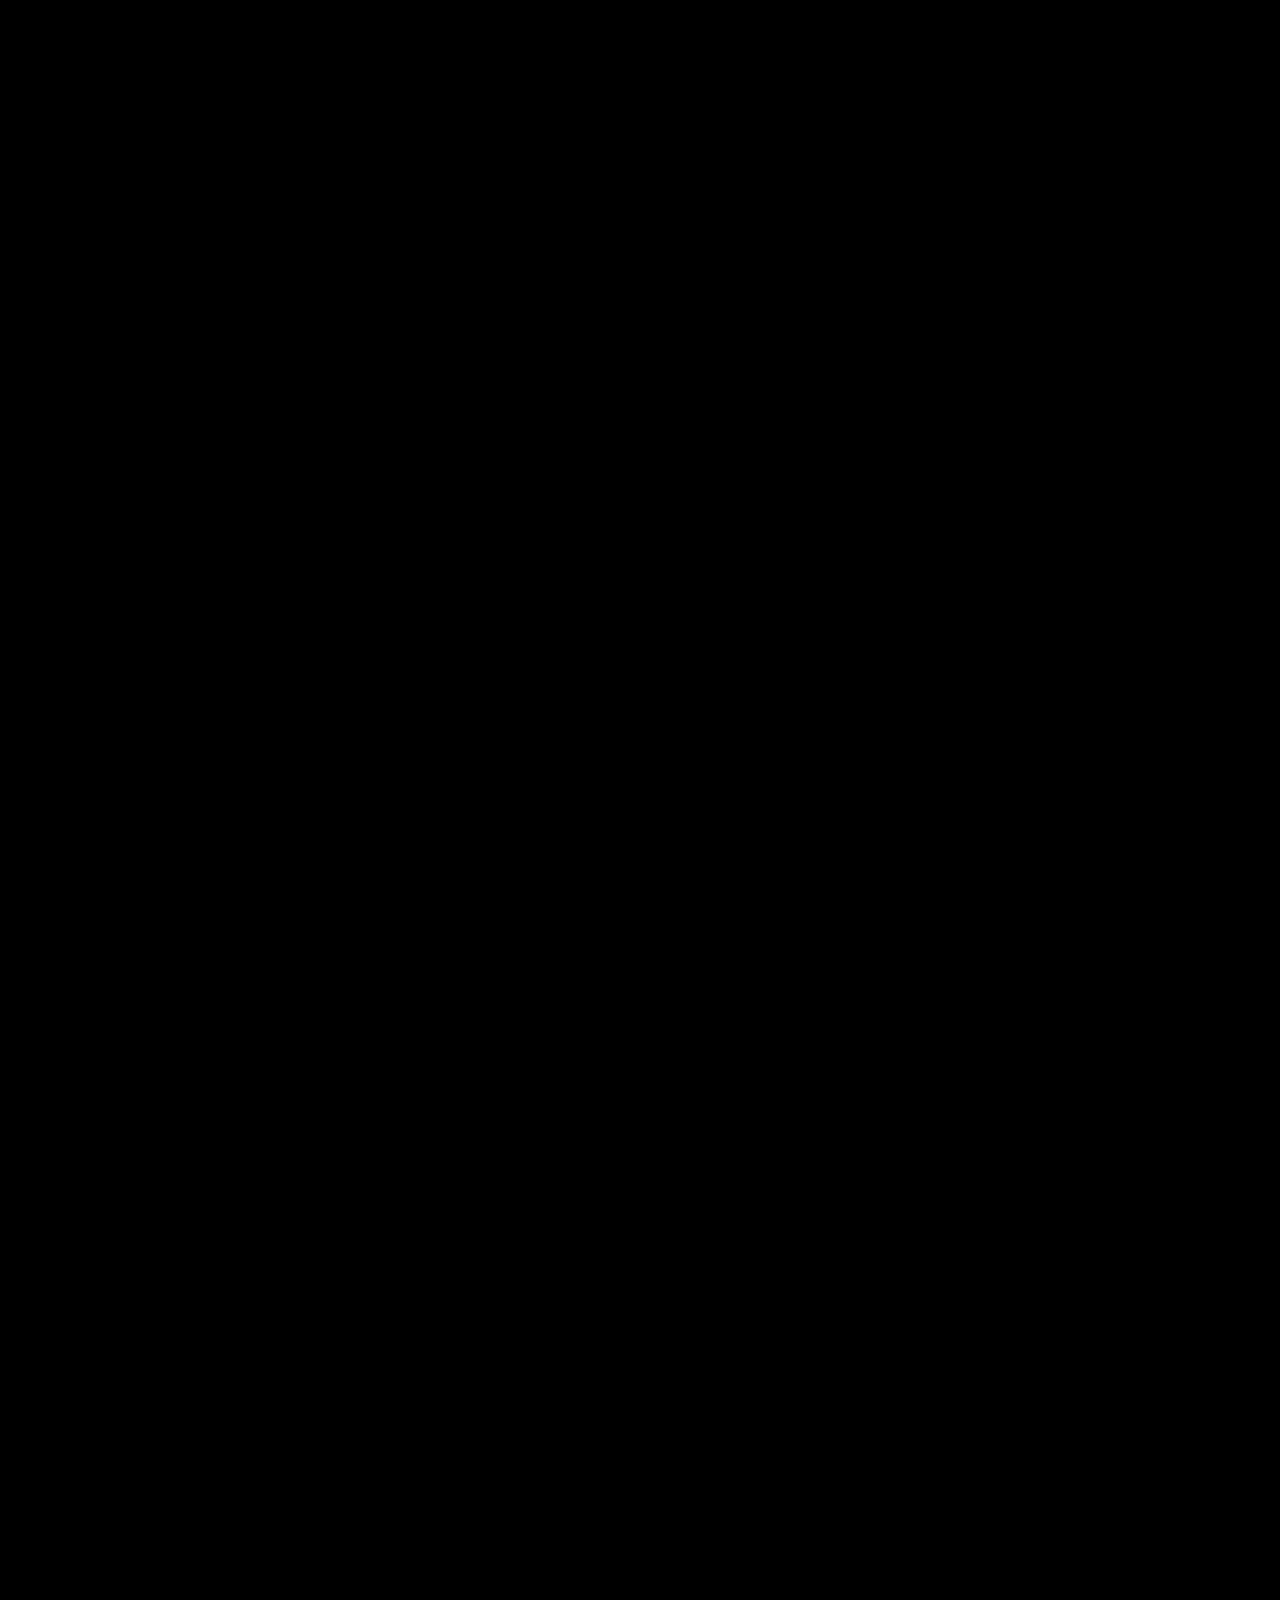
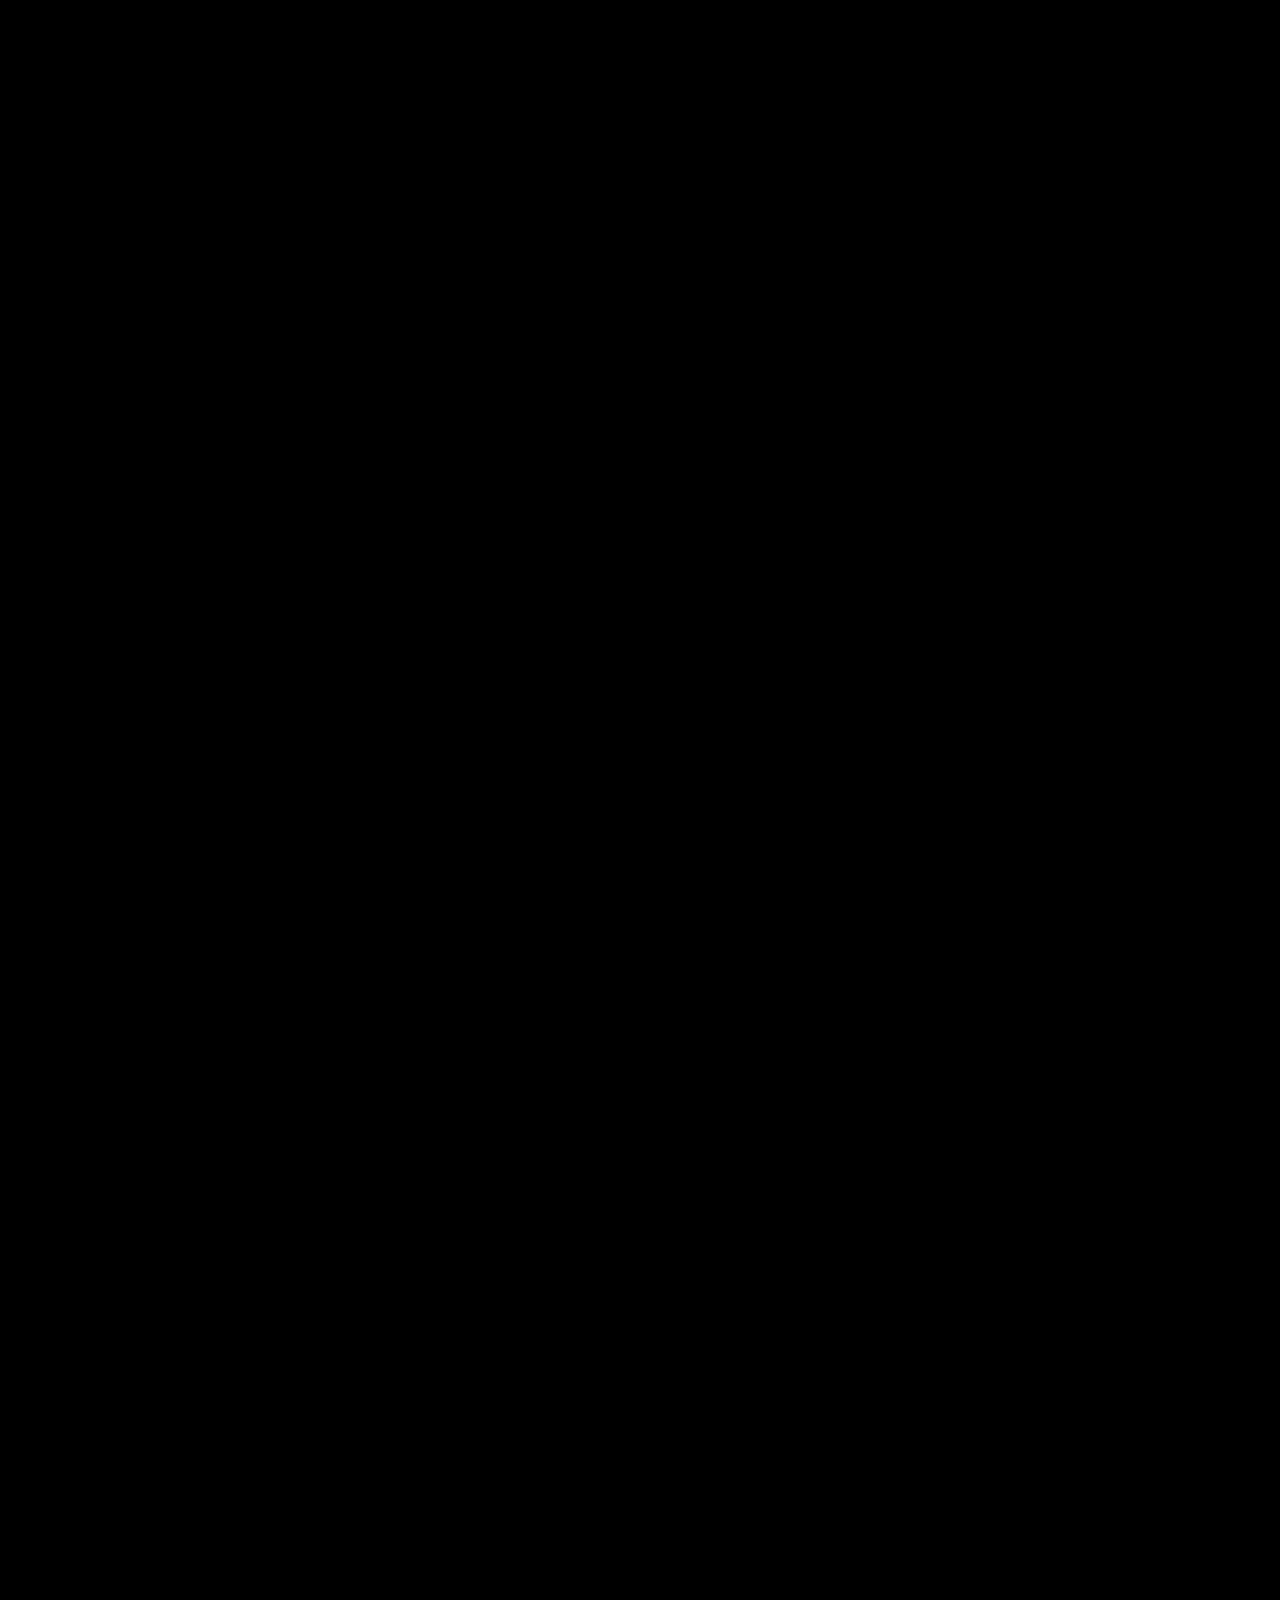
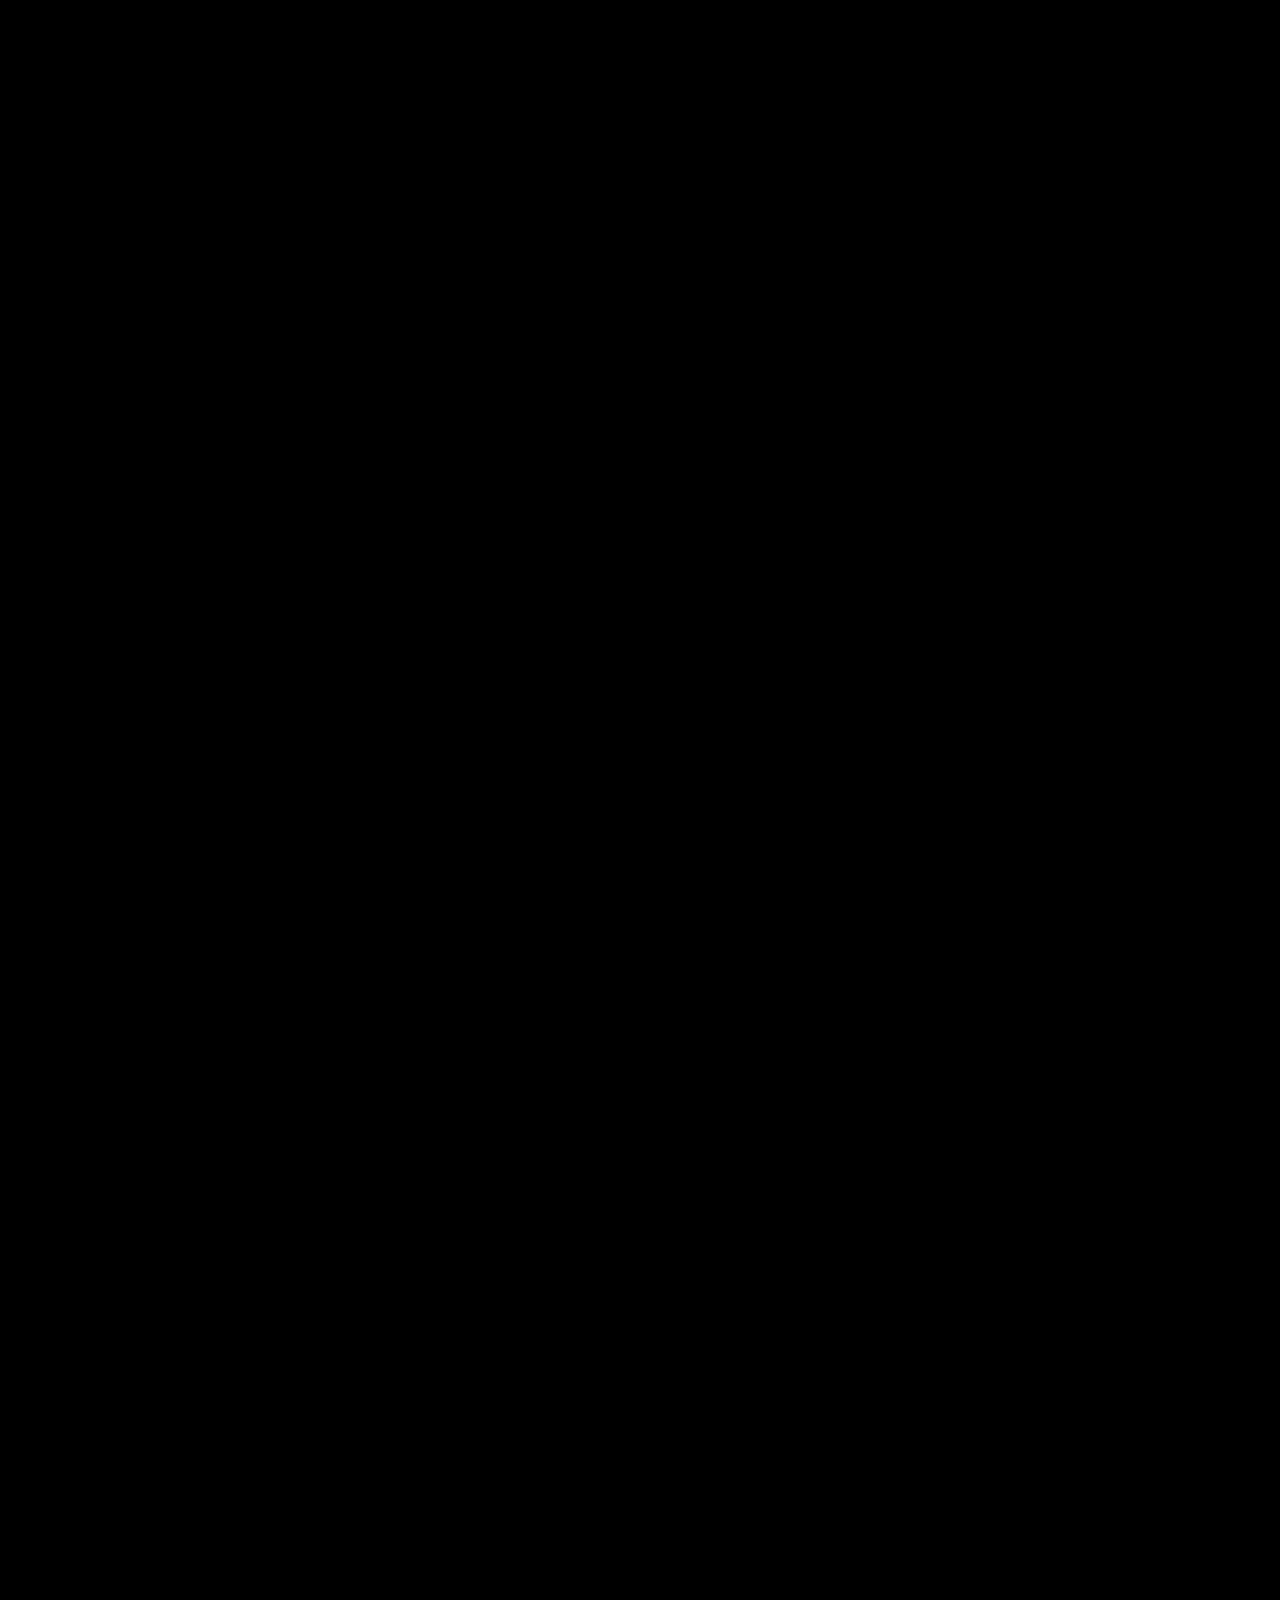
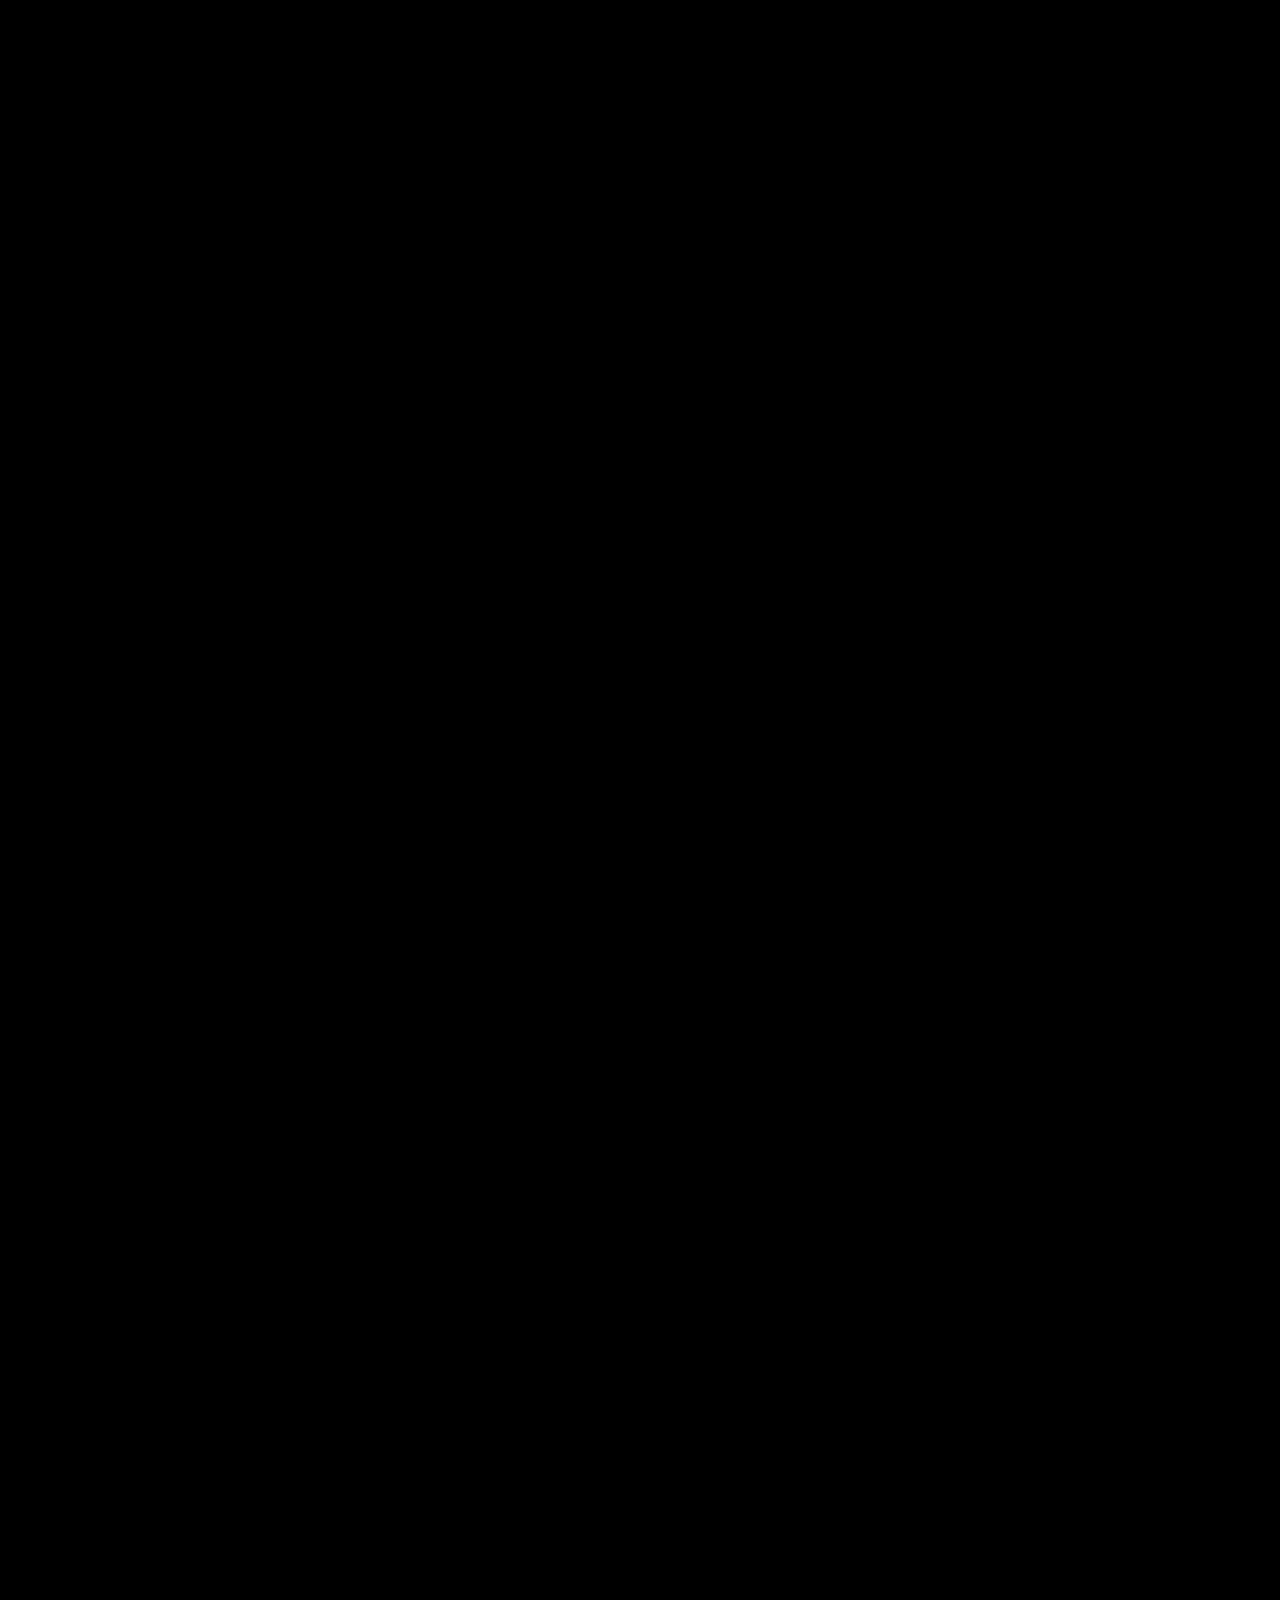
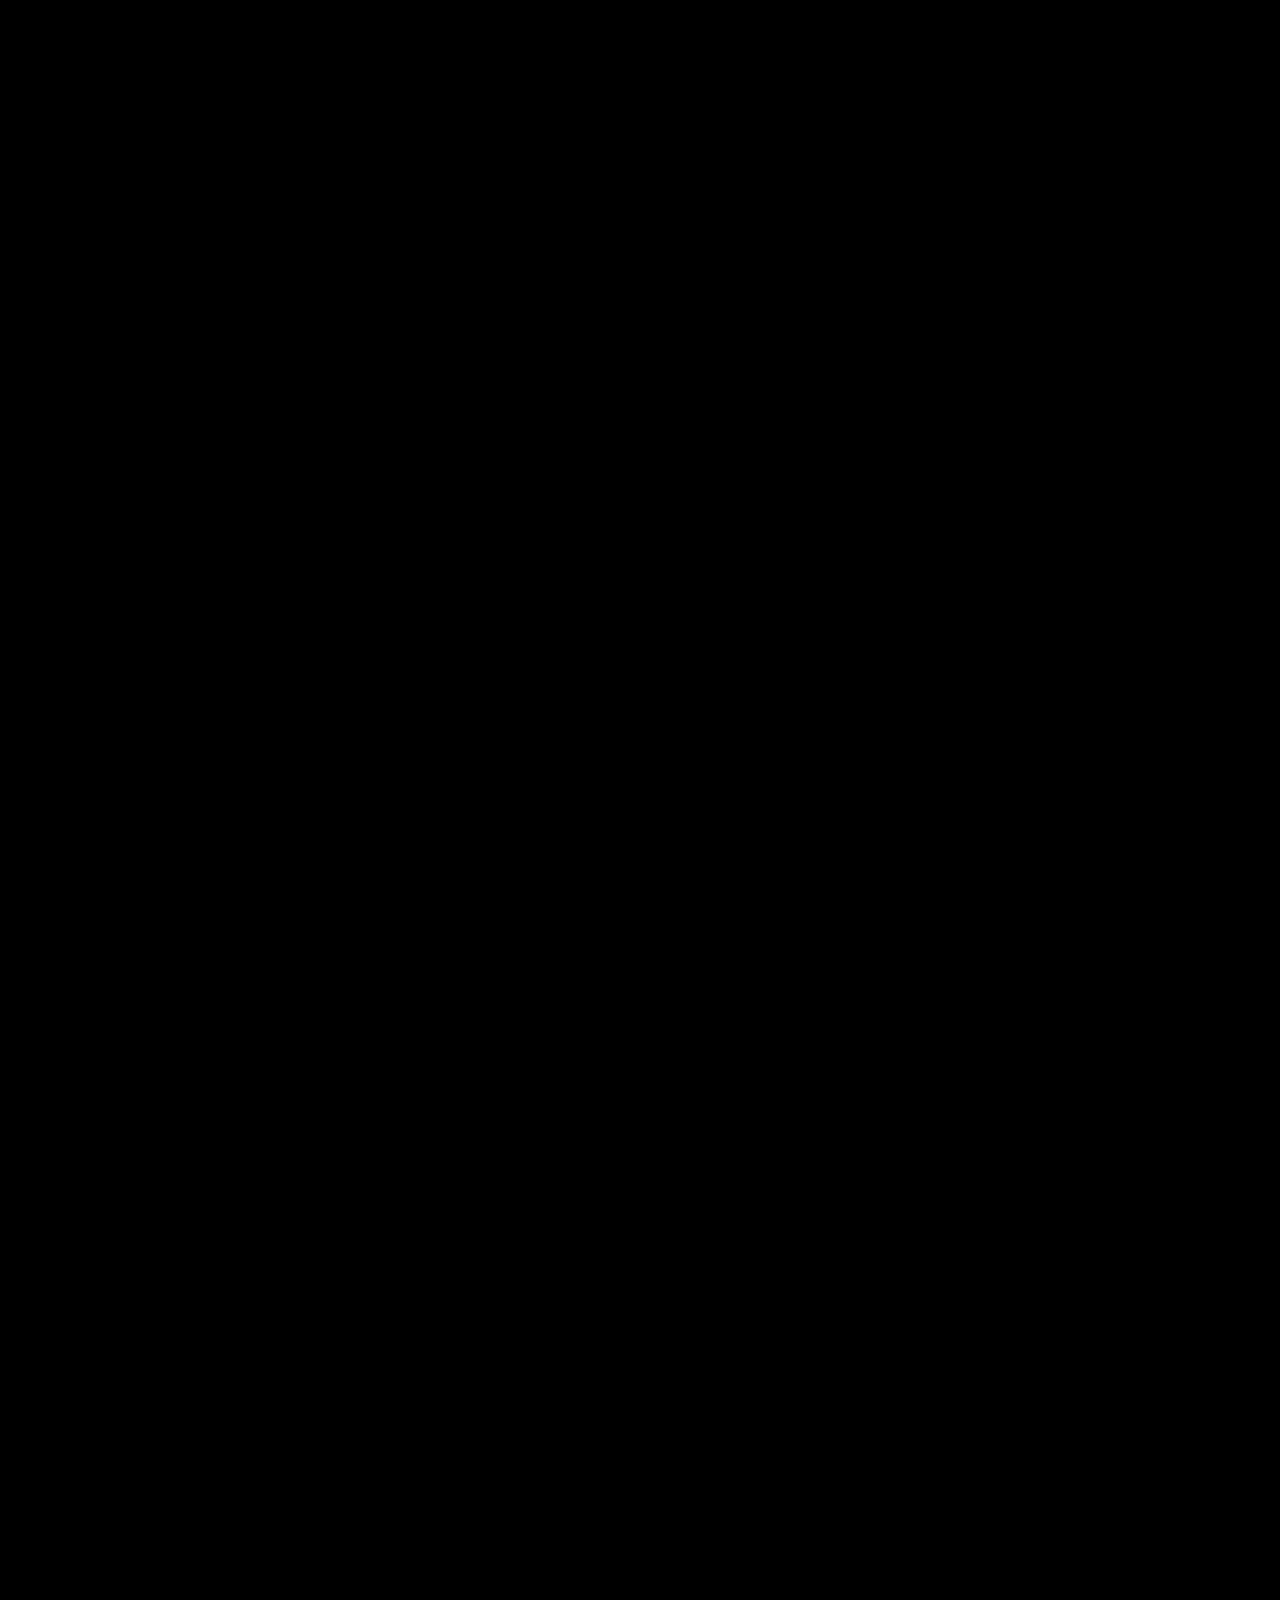
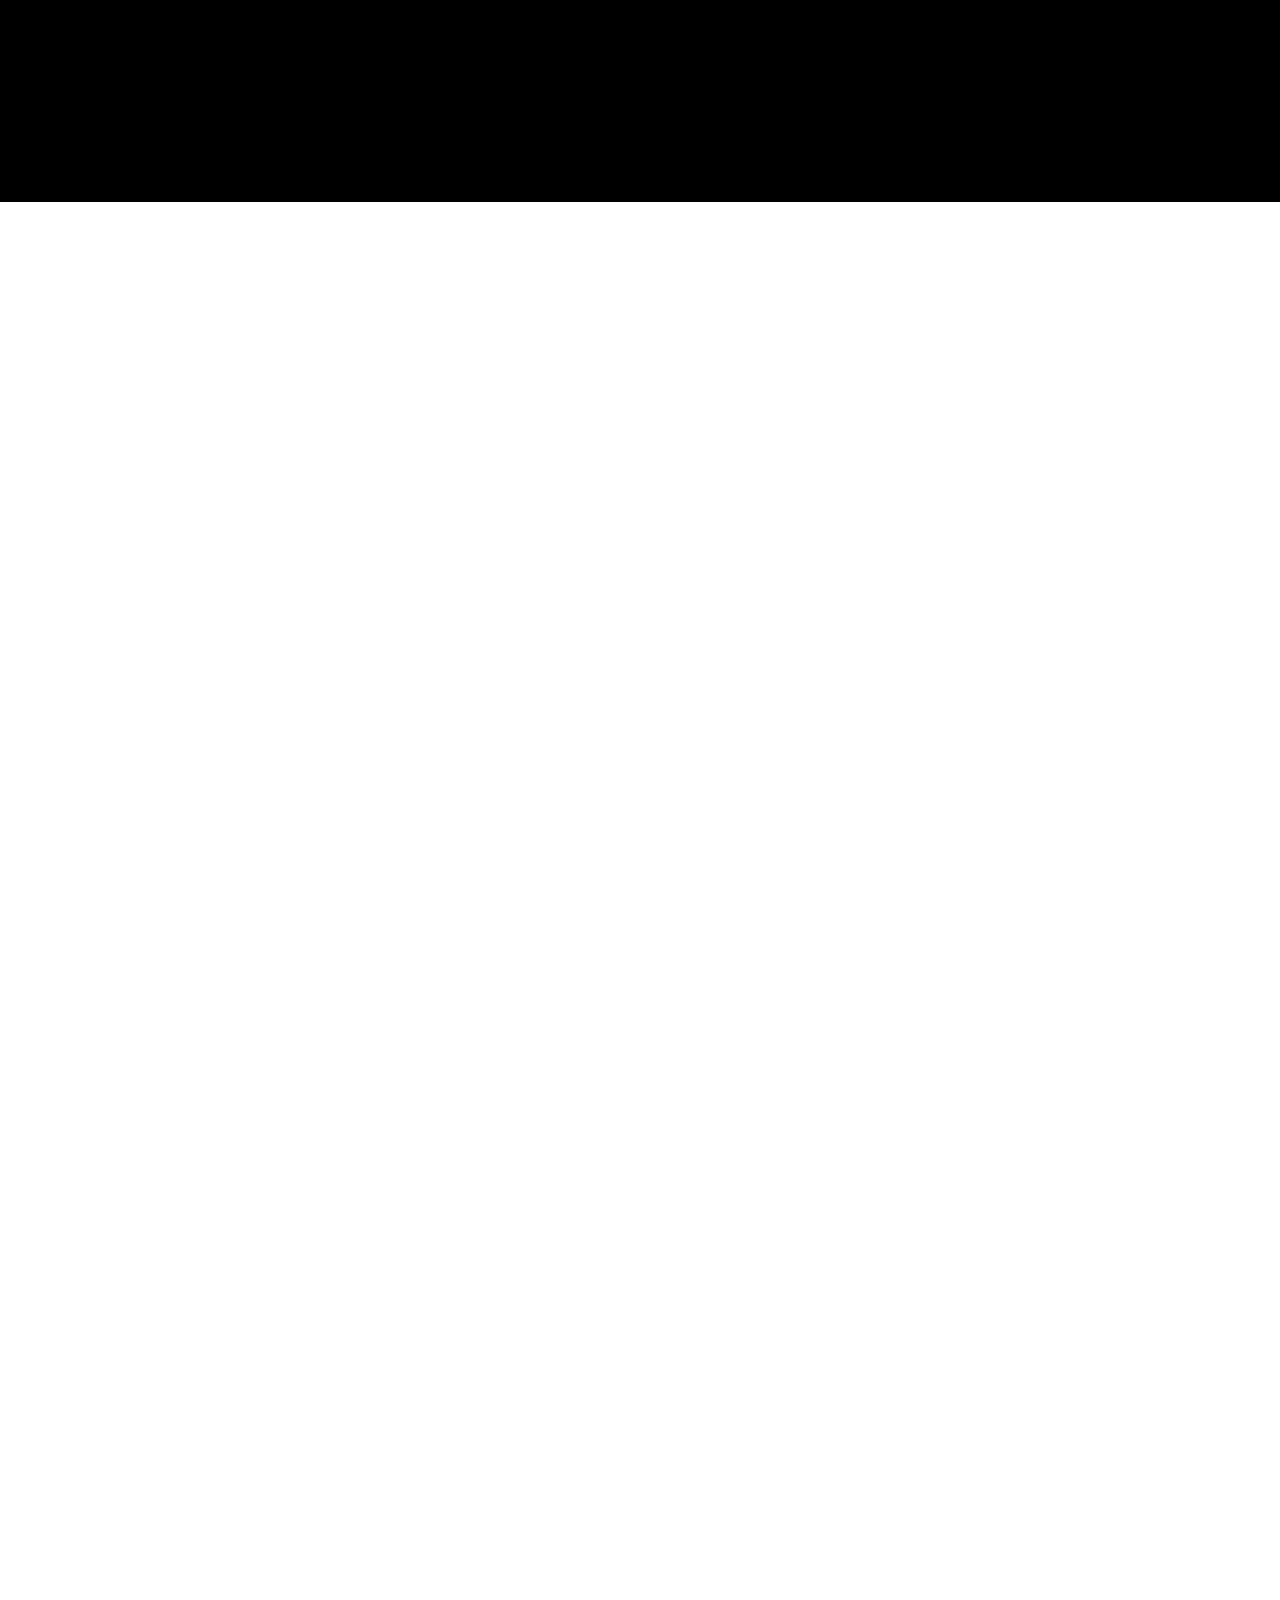
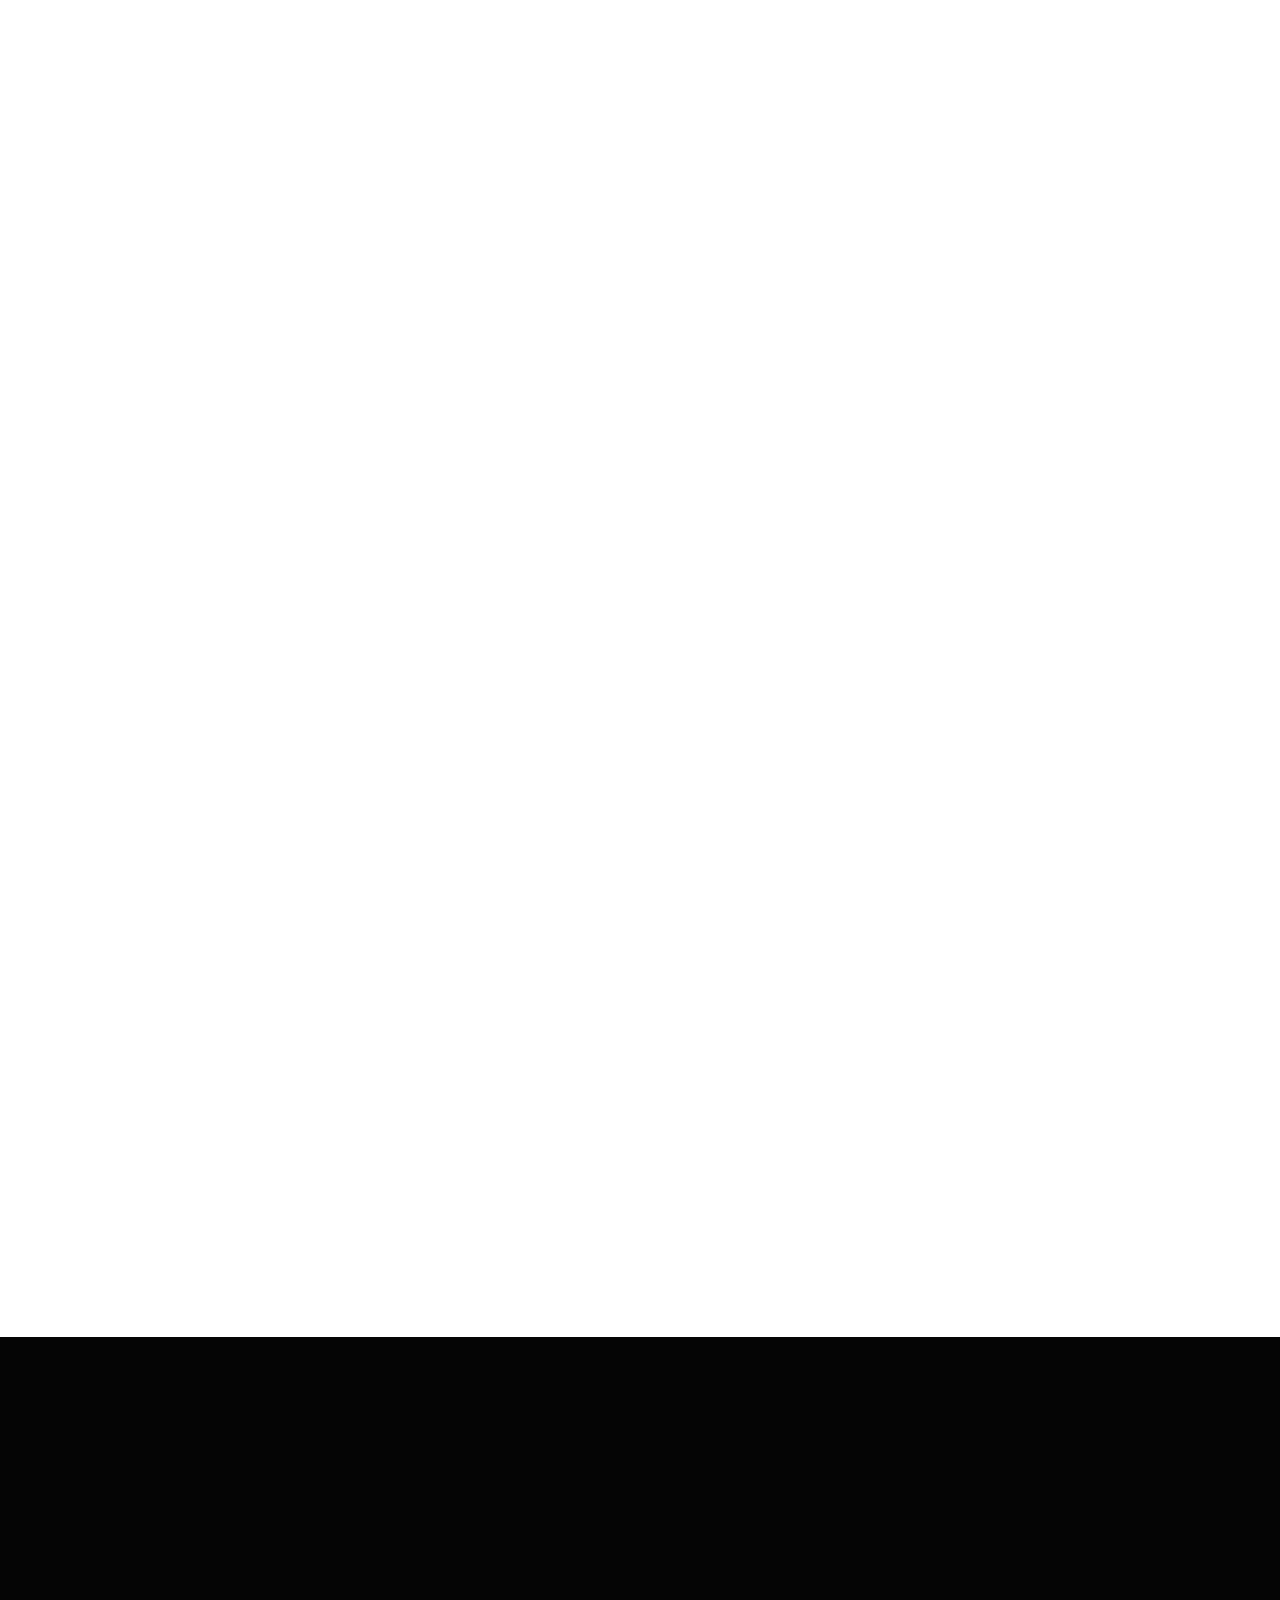
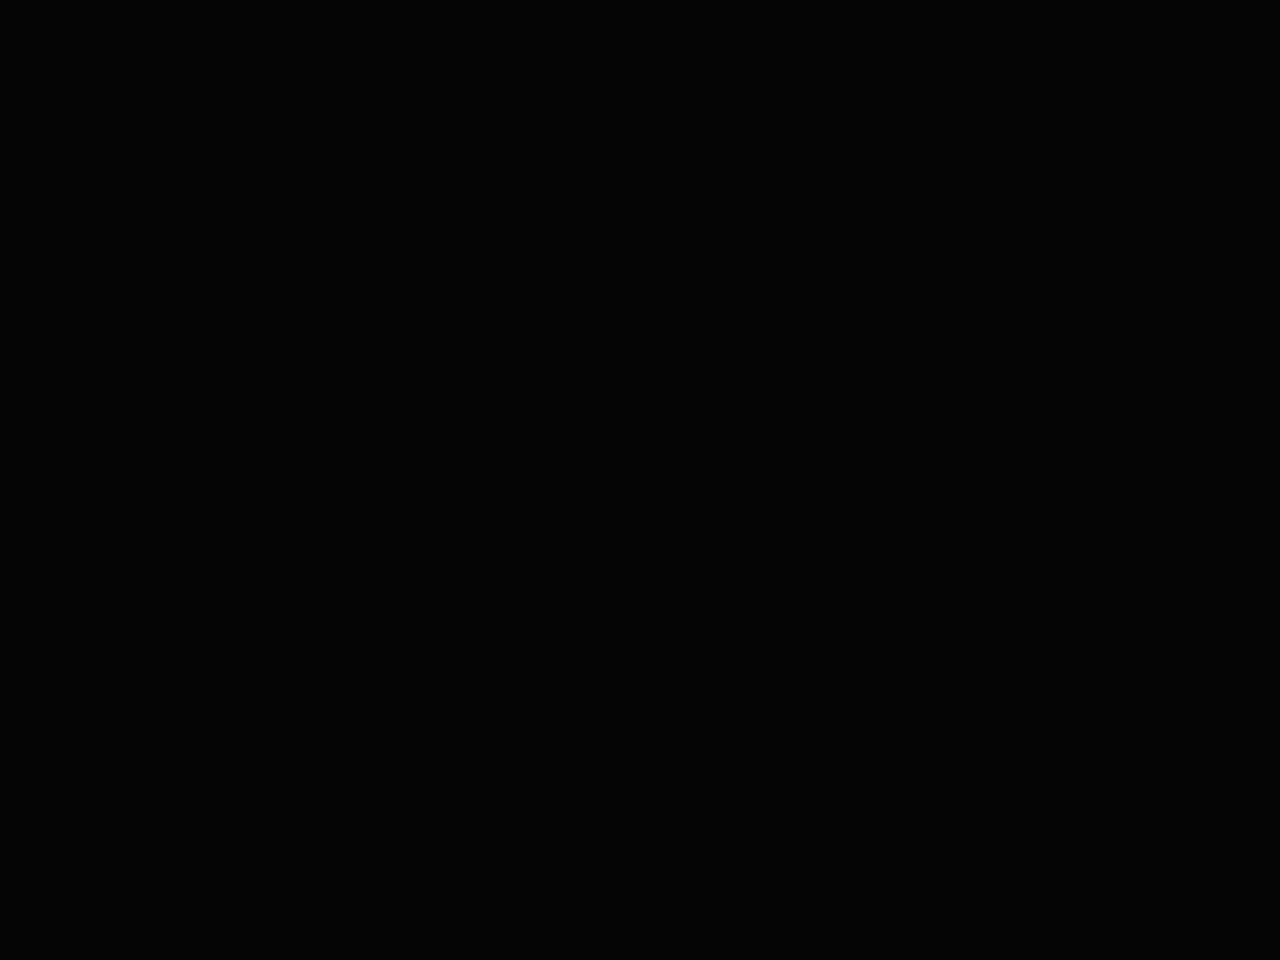
==== commit 75e785a2: "feat/Add arrow up" ====
--- a/index.html
+++ b/index.html
@@ -34,9 +34,20 @@
     <!-- font awesome
     ================================================== -->
     <script src="https://kit.fontawesome.com/46047fbeed.js" crossorigin="anonymous"></script>
+
+    
+    <!-- Google Font -->
+    <link
+      href="https://fonts.googleapis.com/css2?family=Poppins:wght@400;600&display=swap"
+      rel="stylesheet"
+    />
 </head>
 
 <body id="top">
+    
+    <div id="progress">
+        <span id="progress-value"><i class="fa-solid fa-arrow-up"></i></span>
+    </div>
 
     <div id="preloader">
         <div id="loader"></div>
@@ -103,8 +114,6 @@
     <!-- services
     ================================================== -->
     <section id="services" class="s-services target-section">
-
-        <div class="shadow-overlay"></div>
 
         <div class="row heading-block heading-block--center" data-aos="fade-up">
             <div class="column large-full">
--- a/css/vendor.css
+++ b/css/vendor.css
@@ -28,6 +28,11 @@
   transition-delay: 0;
 }
 
+[data-aos][data-aos][data-aos-delay='50'].aos-animate,
+body[data-aos-delay='50'] [data-aos].aos-animate {
+  transition-delay: 50ms;
+}
+
 [data-aos][data-aos][data-aos-duration='100'],
 body[data-aos-duration='100'] [data-aos] {
   transition-duration: .1s;
@@ -38,6 +43,11 @@
   transition-delay: 0;
 }
 
+[data-aos][data-aos][data-aos-delay='100'].aos-animate,
+body[data-aos-delay='100'] [data-aos].aos-animate {
+  transition-delay: .1s;
+}
+
 [data-aos][data-aos][data-aos-duration='150'],
 body[data-aos-duration='150'] [data-aos] {
   transition-duration: .15s;
@@ -48,6 +58,11 @@
   transition-delay: 0;
 }
 
+[data-aos][data-aos][data-aos-delay='150'].aos-animate,
+body[data-aos-delay='150'] [data-aos].aos-animate {
+  transition-delay: .15s;
+}
+
 [data-aos][data-aos][data-aos-duration='200'],
 body[data-aos-duration='200'] [data-aos] {
   transition-duration: .2s;
@@ -58,6 +73,11 @@
   transition-delay: 0;
 }
 
+[data-aos][data-aos][data-aos-delay='200'].aos-animate,
+body[data-aos-delay='200'] [data-aos].aos-animate {
+  transition-delay: .2s;
+}
+
 [data-aos][data-aos][data-aos-duration='250'],
 body[data-aos-duration='250'] [data-aos] {
   transition-duration: .25s;
@@ -68,6 +88,11 @@
   transition-delay: 0;
 }
 
+[data-aos][data-aos][data-aos-delay='250'].aos-animate,
+body[data-aos-delay='250'] [data-aos].aos-animate {
+  transition-delay: .25s;
+}
+
 [data-aos][data-aos][data-aos-duration='300'],
 body[data-aos-duration='300'] [data-aos] {
   transition-duration: .3s;
@@ -78,6 +103,11 @@
   transition-delay: 0;
 }
 
+[data-aos][data-aos][data-aos-delay='300'].aos-animate,
+body[data-aos-delay='300'] [data-aos].aos-animate {
+  transition-delay: .3s;
+}
+
 [data-aos][data-aos][data-aos-duration='350'],
 body[data-aos-duration='350'] [data-aos] {
   transition-duration: .35s;
@@ -88,6 +118,11 @@
   transition-delay: 0;
 }
 
+[data-aos][data-aos][data-aos-delay='350'].aos-animate,
+body[data-aos-delay='350'] [data-aos].aos-animate {
+  transition-delay: .35s;
+}
+
 [data-aos][data-aos][data-aos-duration='400'],
 body[data-aos-duration='400'] [data-aos] {
   transition-duration: .4s;
@@ -98,6 +133,11 @@
   transition-delay: 0;
 }
 
+[data-aos][data-aos][data-aos-delay='400'].aos-animate,
+body[data-aos-delay='400'] [data-aos].aos-animate {
+  transition-delay: .4s;
+}
+
 [data-aos][data-aos][data-aos-duration='450'],
 body[data-aos-duration='450'] [data-aos] {
   transition-duration: .45s;
@@ -108,6 +148,11 @@
   transition-delay: 0;
 }
 
+[data-aos][data-aos][data-aos-delay='450'].aos-animate,
+body[data-aos-delay='450'] [data-aos].aos-animate {
+  transition-delay: .45s;
+}
+
 [data-aos][data-aos][data-aos-duration='500'],
 body[data-aos-duration='500'] [data-aos] {
   transition-duration: .5s;
@@ -118,6 +163,11 @@
   transition-delay: 0;
 }
 
+[data-aos][data-aos][data-aos-delay='500'].aos-animate,
+body[data-aos-delay='500'] [data-aos].aos-animate {
+  transition-delay: .5s;
+}
+
 [data-aos][data-aos][data-aos-duration='550'],
 body[data-aos-duration='550'] [data-aos] {
   transition-duration: .55s;
@@ -128,6 +178,11 @@
   transition-delay: 0;
 }
 
+[data-aos][data-aos][data-aos-delay='550'].aos-animate,
+body[data-aos-delay='550'] [data-aos].aos-animate {
+  transition-delay: .55s;
+}
+
 [data-aos][data-aos][data-aos-duration='600'],
 body[data-aos-duration='600'] [data-aos] {
   transition-duration: .6s;
@@ -138,6 +193,11 @@
   transition-delay: 0;
 }
 
+[data-aos][data-aos][data-aos-delay='600'].aos-animate,
+body[data-aos-delay='600'] [data-aos].aos-animate {
+  transition-delay: .6s;
+}
+
 [data-aos][data-aos][data-aos-duration='650'],
 body[data-aos-duration='650'] [data-aos] {
   transition-duration: .65s;
@@ -148,6 +208,11 @@
   transition-delay: 0;
 }
 
+[data-aos][data-aos][data-aos-delay='650'].aos-animate,
+body[data-aos-delay='650'] [data-aos].aos-animate {
+  transition-delay: .65s;
+}
+
 [data-aos][data-aos][data-aos-duration='700'],
 body[data-aos-duration='700'] [data-aos] {
   transition-duration: .7s;
@@ -158,6 +223,11 @@
   transition-delay: 0;
 }
 
+[data-aos][data-aos][data-aos-delay='700'].aos-animate,
+body[data-aos-delay='700'] [data-aos].aos-animate {
+  transition-delay: .7s;
+}
+
 [data-aos][data-aos][data-aos-duration='750'],
 body[data-aos-duration='750'] [data-aos] {
   transition-duration: .75s;
@@ -168,6 +238,11 @@
   transition-delay: 0;
 }
 
+[data-aos][data-aos][data-aos-delay='750'].aos-animate,
+body[data-aos-delay='750'] [data-aos].aos-animate {
+  transition-delay: .75s;
+}
+
 [data-aos][data-aos][data-aos-duration='800'],
 body[data-aos-duration='800'] [data-aos] {
   transition-duration: .8s;
@@ -178,6 +253,11 @@
   transition-delay: 0;
 }
 
+[data-aos][data-aos][data-aos-delay='800'].aos-animate,
+body[data-aos-delay='800'] [data-aos].aos-animate {
+  transition-delay: .8s;
+}
+
 [data-aos][data-aos][data-aos-duration='850'],
 body[data-aos-duration='850'] [data-aos] {
   transition-duration: .85s;
@@ -188,6 +268,11 @@
   transition-delay: 0;
 }
 
+[data-aos][data-aos][data-aos-delay='850'].aos-animate,
+body[data-aos-delay='850'] [data-aos].aos-animate {
+  transition-delay: .85s;
+}
+
 [data-aos][data-aos][data-aos-duration='900'],
 body[data-aos-duration='900'] [data-aos] {
   transition-duration: .9s;
@@ -198,6 +283,11 @@
   transition-delay: 0;
 }
 
+[data-aos][data-aos][data-aos-delay='900'].aos-animate,
+body[data-aos-delay='900'] [data-aos].aos-animate {
+  transition-delay: .9s;
+}
+
 [data-aos][data-aos][data-aos-duration='950'],
 body[data-aos-duration='950'] [data-aos] {
   transition-duration: .95s;
@@ -208,6 +298,11 @@
   transition-delay: 0;
 }
 
+[data-aos][data-aos][data-aos-delay='950'].aos-animate,
+body[data-aos-delay='950'] [data-aos].aos-animate {
+  transition-delay: .95s;
+}
+
 [data-aos][data-aos][data-aos-duration='1000'],
 body[data-aos-duration='1000'] [data-aos] {
   transition-duration: 1s;
@@ -218,6 +313,11 @@
   transition-delay: 0;
 }
 
+[data-aos][data-aos][data-aos-delay='1000'].aos-animate,
+body[data-aos-delay='1000'] [data-aos].aos-animate {
+  transition-delay: 1s;
+}
+
 [data-aos][data-aos][data-aos-duration='1050'],
 body[data-aos-duration='1050'] [data-aos] {
   transition-duration: 1.05s;
@@ -228,6 +328,11 @@
   transition-delay: 0;
 }
 
+[data-aos][data-aos][data-aos-delay='1050'].aos-animate,
+body[data-aos-delay='1050'] [data-aos].aos-animate {
+  transition-delay: 1.05s;
+}
+
 [data-aos][data-aos][data-aos-duration='1100'],
 body[data-aos-duration='1100'] [data-aos] {
   transition-duration: 1.1s;
@@ -238,6 +343,11 @@
   transition-delay: 0;
 }
 
+[data-aos][data-aos][data-aos-delay='1100'].aos-animate,
+body[data-aos-delay='1100'] [data-aos].aos-animate {
+  transition-delay: 1.1s;
+}
+
 [data-aos][data-aos][data-aos-duration='1150'],
 body[data-aos-duration='1150'] [data-aos] {
   transition-duration: 1.15s;
@@ -248,6 +358,11 @@
   transition-delay: 0;
 }
 
+[data-aos][data-aos][data-aos-delay='1150'].aos-animate,
+body[data-aos-delay='1150'] [data-aos].aos-animate {
+  transition-delay: 1.15s;
+}
+
 [data-aos][data-aos][data-aos-duration='1200'],
 body[data-aos-duration='1200'] [data-aos] {
   transition-duration: 1.2s;
@@ -258,6 +373,11 @@
   transition-delay: 0;
 }
 
+[data-aos][data-aos][data-aos-delay='1200'].aos-animate,
+body[data-aos-delay='1200'] [data-aos].aos-animate {
+  transition-delay: 1.2s;
+}
+
 [data-aos][data-aos][data-aos-duration='1250'],
 body[data-aos-duration='1250'] [data-aos] {
   transition-duration: 1.25s;
@@ -268,6 +388,11 @@
   transition-delay: 0;
 }
 
+[data-aos][data-aos][data-aos-delay='1250'].aos-animate,
+body[data-aos-delay='1250'] [data-aos].aos-animate {
+  transition-delay: 1.25s;
+}
+
 [data-aos][data-aos][data-aos-duration='1300'],
 body[data-aos-duration='1300'] [data-aos] {
   transition-duration: 1.3s;
@@ -278,6 +403,11 @@
   transition-delay: 0;
 }
 
+[data-aos][data-aos][data-aos-delay='1300'].aos-animate,
+body[data-aos-delay='1300'] [data-aos].aos-animate {
+  transition-delay: 1.3s;
+}
+
 [data-aos][data-aos][data-aos-duration='1350'],
 body[data-aos-duration='1350'] [data-aos] {
   transition-duration: 1.35s;
@@ -288,6 +418,11 @@
   transition-delay: 0;
 }
 
+[data-aos][data-aos][data-aos-delay='1350'].aos-animate,
+body[data-aos-delay='1350'] [data-aos].aos-animate {
+  transition-delay: 1.35s;
+}
+
 [data-aos][data-aos][data-aos-duration='1400'],
 body[data-aos-duration='1400'] [data-aos] {
   transition-duration: 1.4s;
@@ -298,6 +433,11 @@
   transition-delay: 0;
 }
 
+[data-aos][data-aos][data-aos-delay='1400'].aos-animate,
+body[data-aos-delay='1400'] [data-aos].aos-animate {
+  transition-delay: 1.4s;
+}
+
 [data-aos][data-aos][data-aos-duration='1450'],
 body[data-aos-duration='1450'] [data-aos] {
   transition-duration: 1.45s;
@@ -308,6 +448,11 @@
   transition-delay: 0;
 }
 
+[data-aos][data-aos][data-aos-delay='1450'].aos-animate,
+body[data-aos-delay='1450'] [data-aos].aos-animate {
+  transition-delay: 1.45s;
+}
+
 [data-aos][data-aos][data-aos-duration='1500'],
 body[data-aos-duration='1500'] [data-aos] {
   transition-duration: 1.5s;
@@ -316,6 +461,11 @@
 [data-aos][data-aos][data-aos-delay='1500'],
 body[data-aos-delay='1500'] [data-aos] {
   transition-delay: 0;
+}
+
+[data-aos][data-aos][data-aos-delay='1500'].aos-animate,
+body[data-aos-delay='1500'] [data-aos].aos-animate {
+  transition-delay: 1.5s;
 }
 
 [data-aos][data-aos][data-aos-duration='1550'],
@@ -1464,7 +1614,6 @@
 .pswp__button--zoom {
   display: none;
   background-position: -88px 0;
-  color: white;
 }
 
 .pswp--zoom-allowed .pswp__button--zoom {
@@ -1507,7 +1656,7 @@
 .pswp__button--arrow--right:before {
   content: '';
   top: 0;
-  background-color: rgba(255, 255, 255, 0.3);
+  background-color: rgba(0, 0, 0, 0.3);
   height: 30px;
   width: 32px;
   position: absolute;
@@ -1537,7 +1686,7 @@
 
 .pswp__share-modal {
   display: block;
-  background: rgba(255, 255, 255, 0.5);
+  background: rgba(0, 0, 0, 0.5);
   width: 100%;
   height: 100%;
   top: 0;
@@ -1565,8 +1714,8 @@
   display: block;
   width: auto;
   right: 44px;
-  -webkit-box-shadow: 0 2px 5px rgba(255, 255, 255, 0.25);
-  box-shadow: 0 2px 5px rgba(255, 255, 255, 0.25);
+  -webkit-box-shadow: 0 2px 5px rgba(0, 0, 0, 0.25);
+  box-shadow: 0 2px 5px rgba(0, 0, 0, 0.25);
   -webkit-transform: translateY(6px);
   -ms-transform: translateY(6px);
   transform: translateY(6px);
@@ -1962,4 +2111,4 @@
   background: none;
 }
 
-/*# sourceMappingURL=vendor.css.map */+/*# sourceMappingURL=vendor.css.map */
--- a/css/main.css
+++ b/css/main.css
@@ -45,7 +45,42 @@
  *
  * =================================================================== */
 
-
+/* ===================================================================
+ * # Scroll top
+ * 
+ * ------------------------------------------------------------------- */
+
+ * {
+  padding: 0;
+  margin: 0;
+  box-sizing: border-box;
+  font-family: "Poppins", sans-serif;
+}
+
+#progress {
+  position: fixed;
+  bottom: 20px;
+  right: 10px;
+  height: 70px;
+  width: 70px;
+  display: none;
+  place-items: center;
+  border-radius: 50%;
+  box-shadow: 0 0 10px rgba(0, 0, 0, 0.2);
+  cursor: pointer;
+}
+
+#progress-value {
+  display: block;
+  height: calc(100% - 15px);
+  width: calc(100% - 15px);
+  background-color: #ffffff;
+  border-radius: 50%;
+  display: grid;
+  place-items: center;
+  font-size: 35px;
+  color: #001a2e;
+}
 
 /* ===================================================================
  * # base style overrides
@@ -53,6 +88,7 @@
  * ------------------------------------------------------------------- */
 html {
   font-size: 10px;
+  scroll-behavior: smooth;
 }
 
 @media screen and (max-width:400px) {
@@ -96,6 +132,7 @@
 a:active {
   outline: 0;
 }
+
 
 
 
@@ -2494,34 +2531,8 @@
  * ------------------------------------------------------------------- */
 .s-services {
   padding-top: 19.2rem;
-  padding-bottom: 16rem;
-  background-repeat: no-repeat;
-  background-position: center center;
-  background-size: cover;
-  background-image: url(../images/services-bg.jpg);
-  color: rgba(255, 255, 255, 0.7);
-  position: relative;
-}
-
-.s-services .shadow-overlay {
-  position: absolute;
-  top: 0;
-  left: 0;
-  width: 100%;
-  height: 100%;
-  opacity: .3;
-  background: radial-gradient(circle, rgba(255, 255, 255, 0) 0%, rgb(255, 255, 255) 80%);
-}
-
-.s-services::before {
-  content: "";
-  position: absolute;
-  top: 0;
-  left: 0;
-  width: 100%;
-  height: 100%;
+  padding-bottom: 16.8rem;
   background-color: #ffffff;
-  opacity: .85;
 }
 
 .s-services h4 {
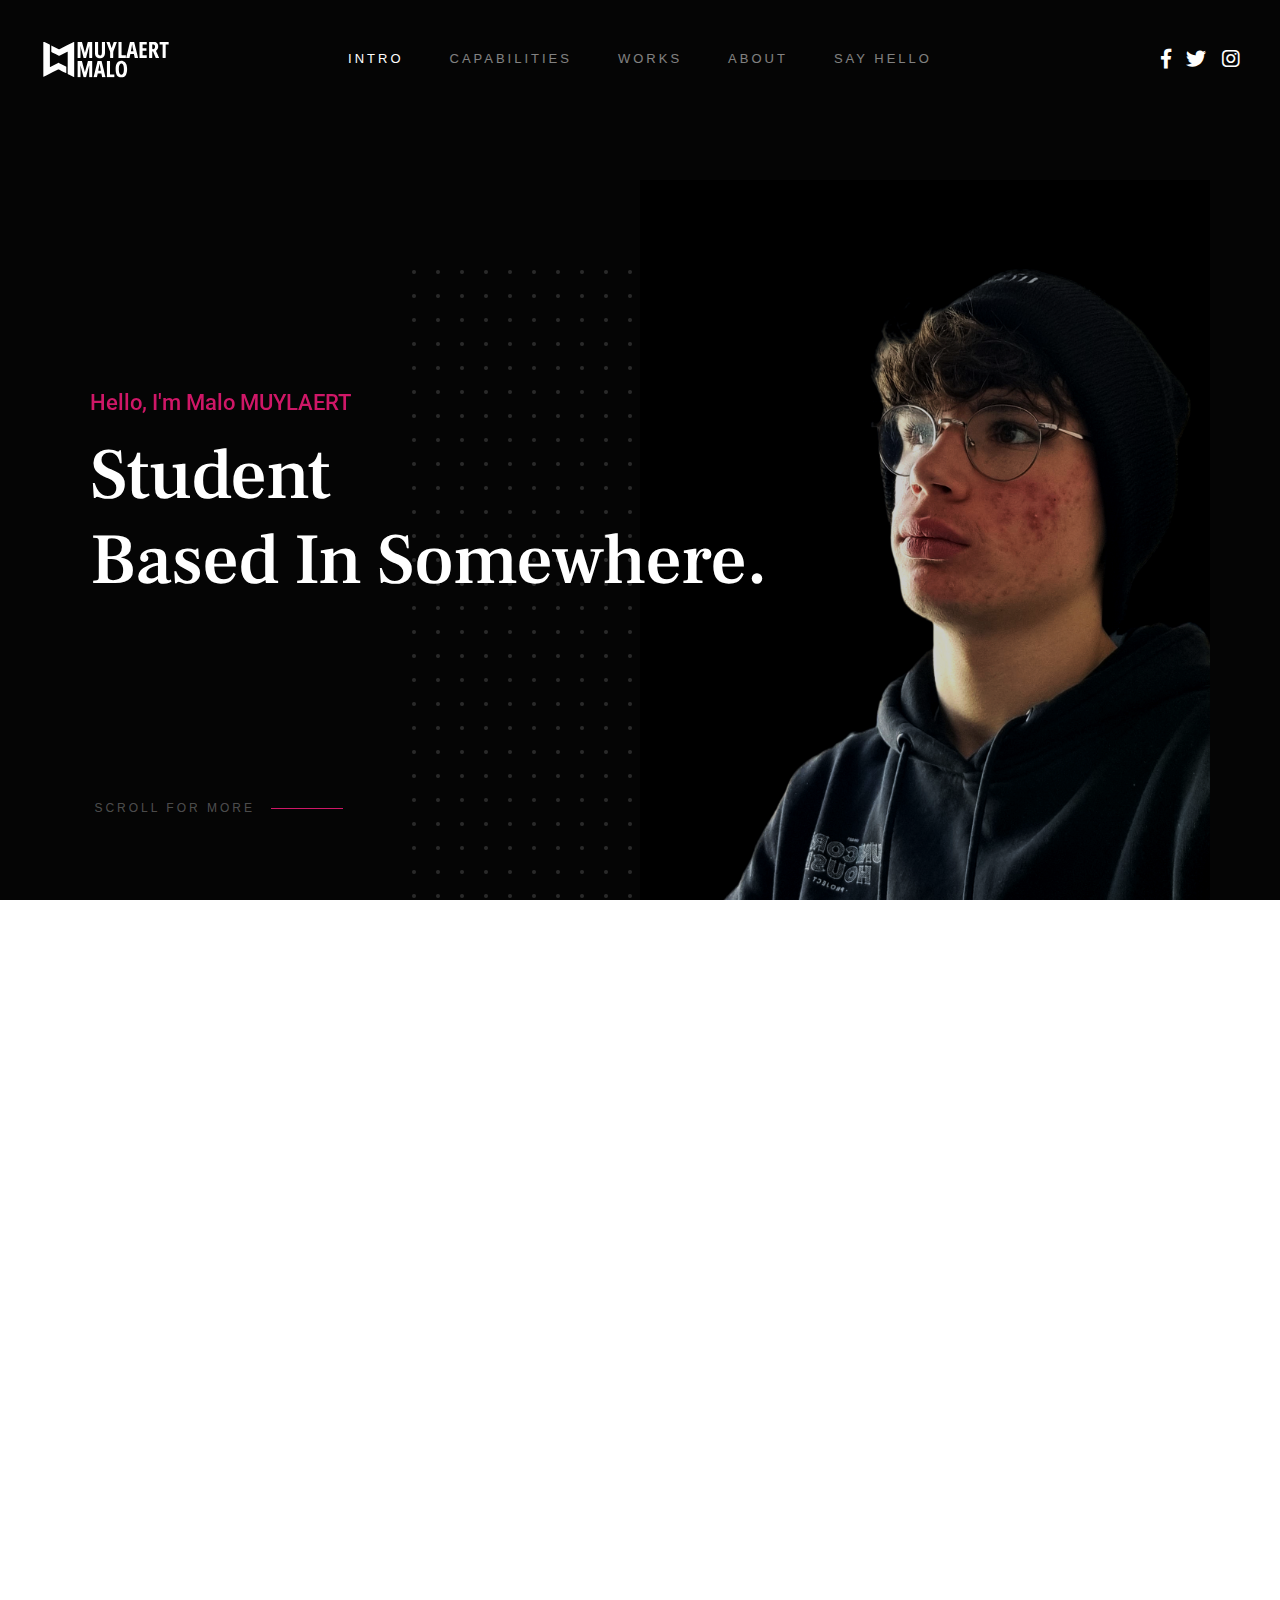
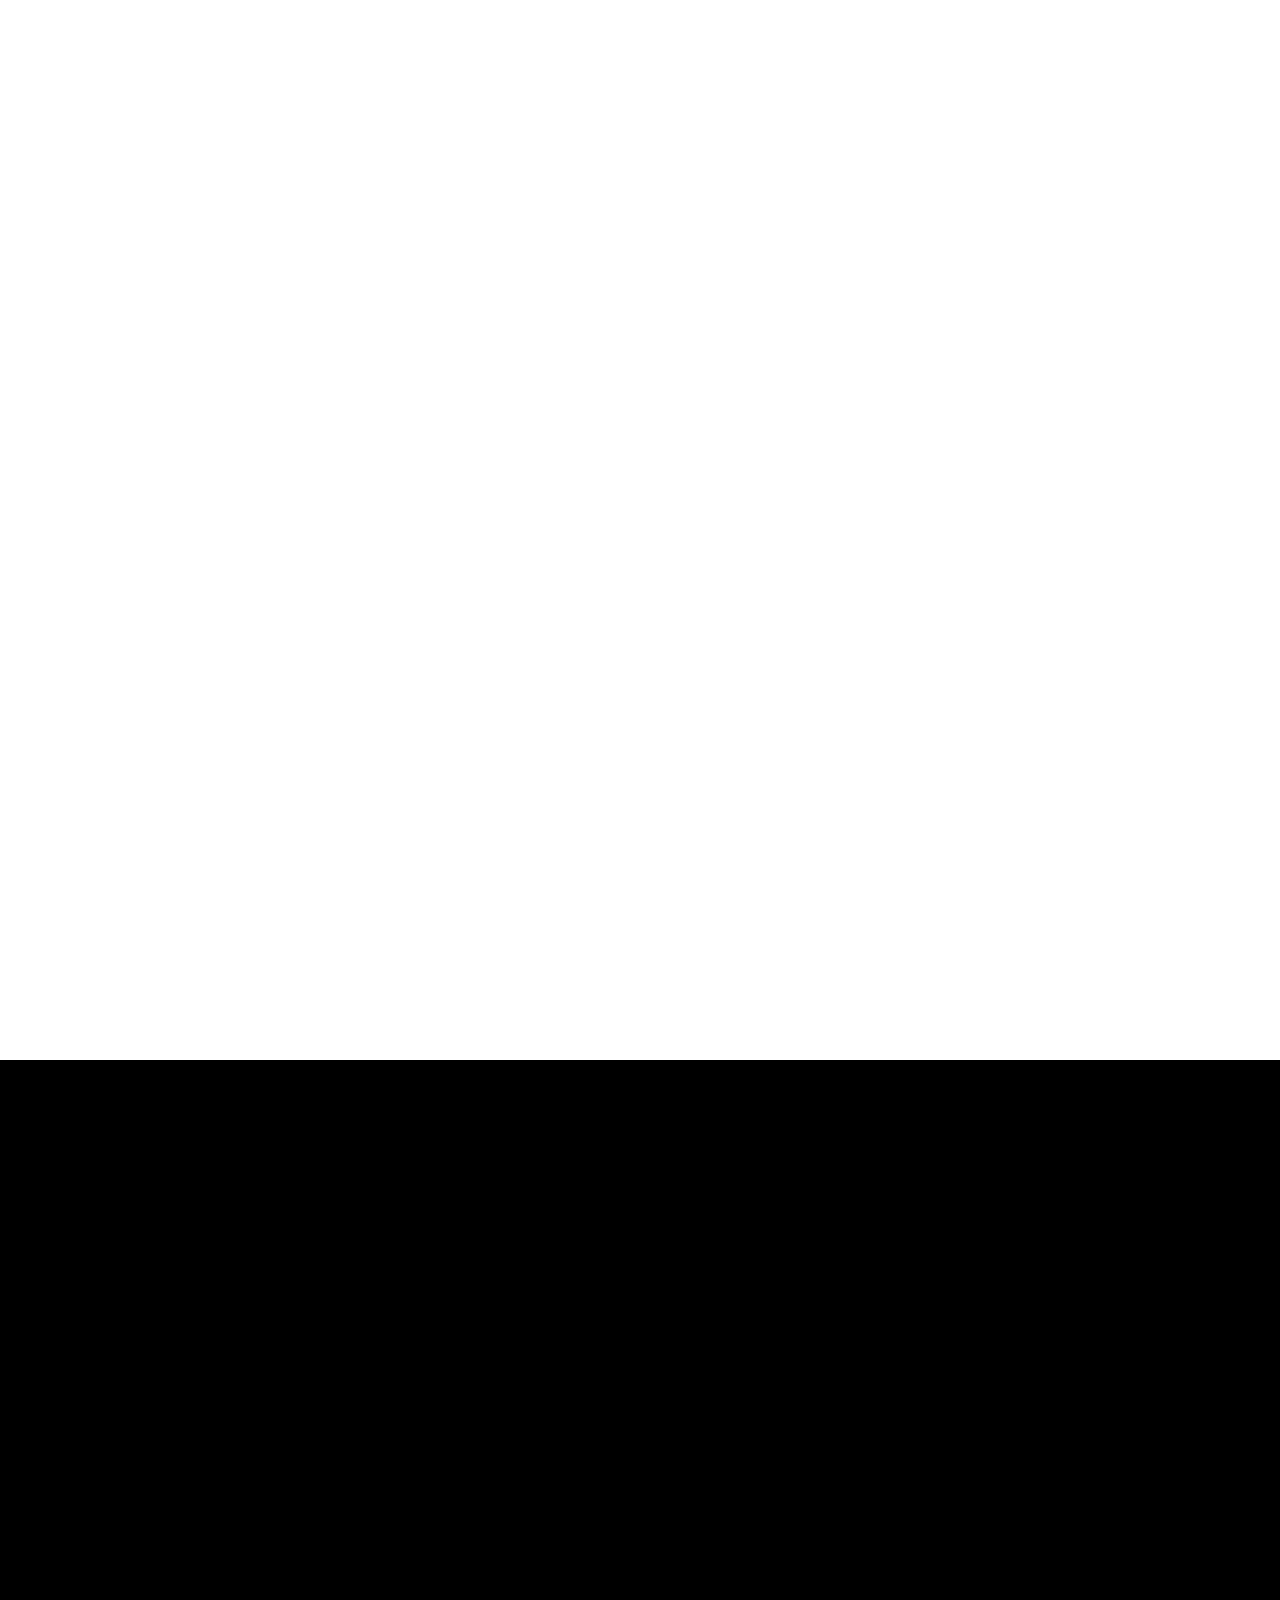
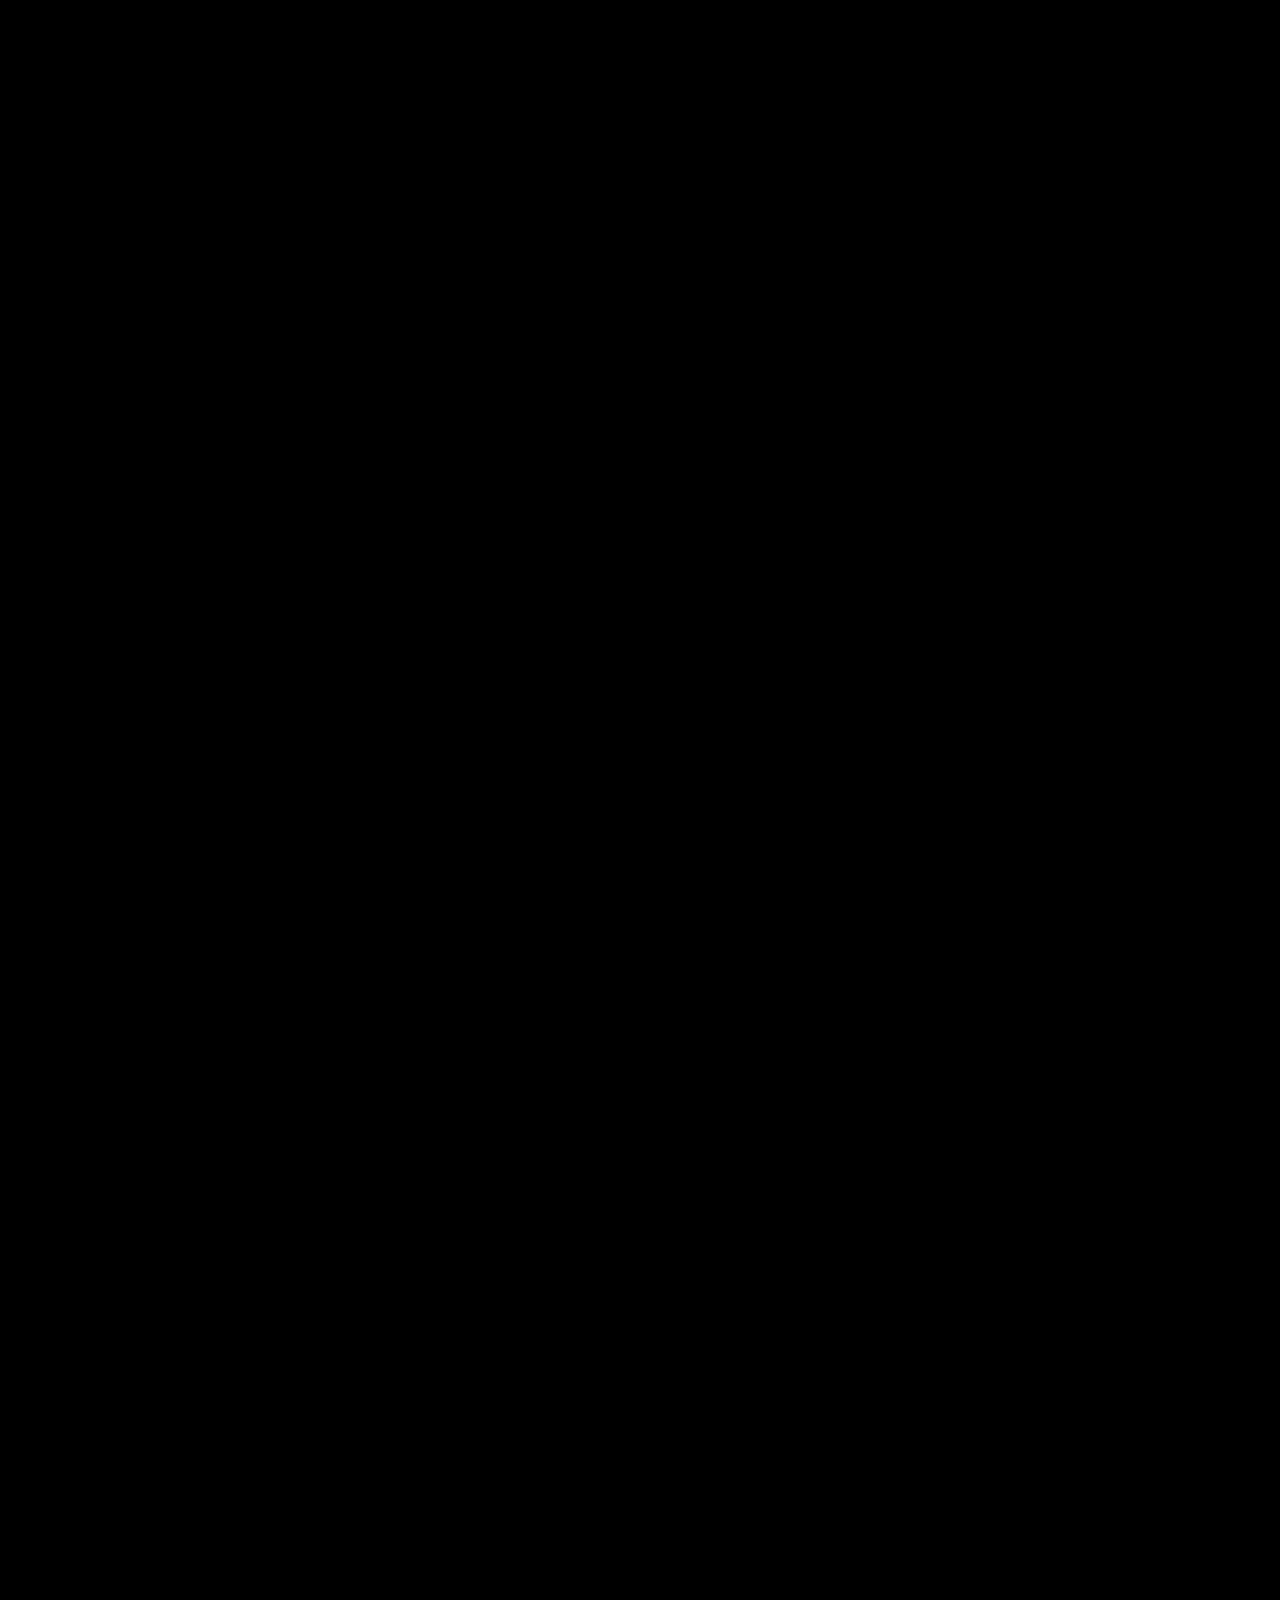
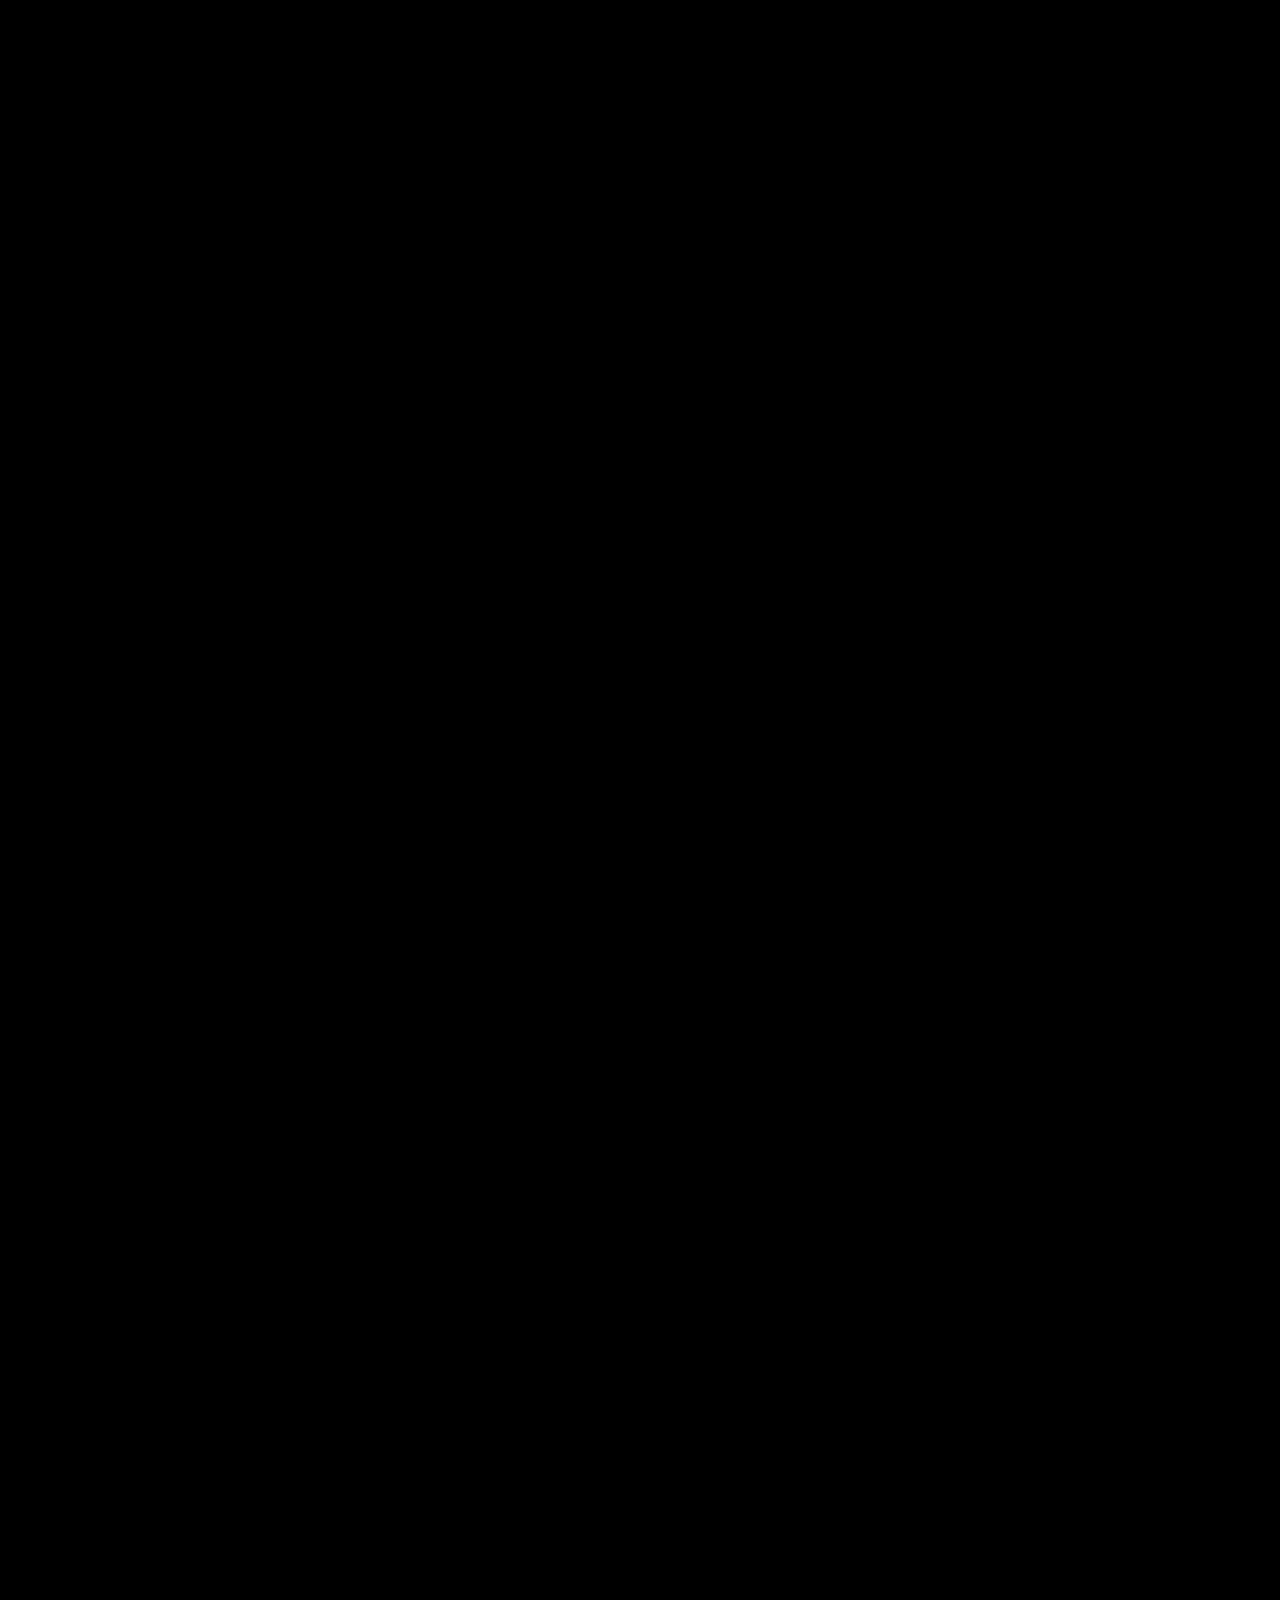
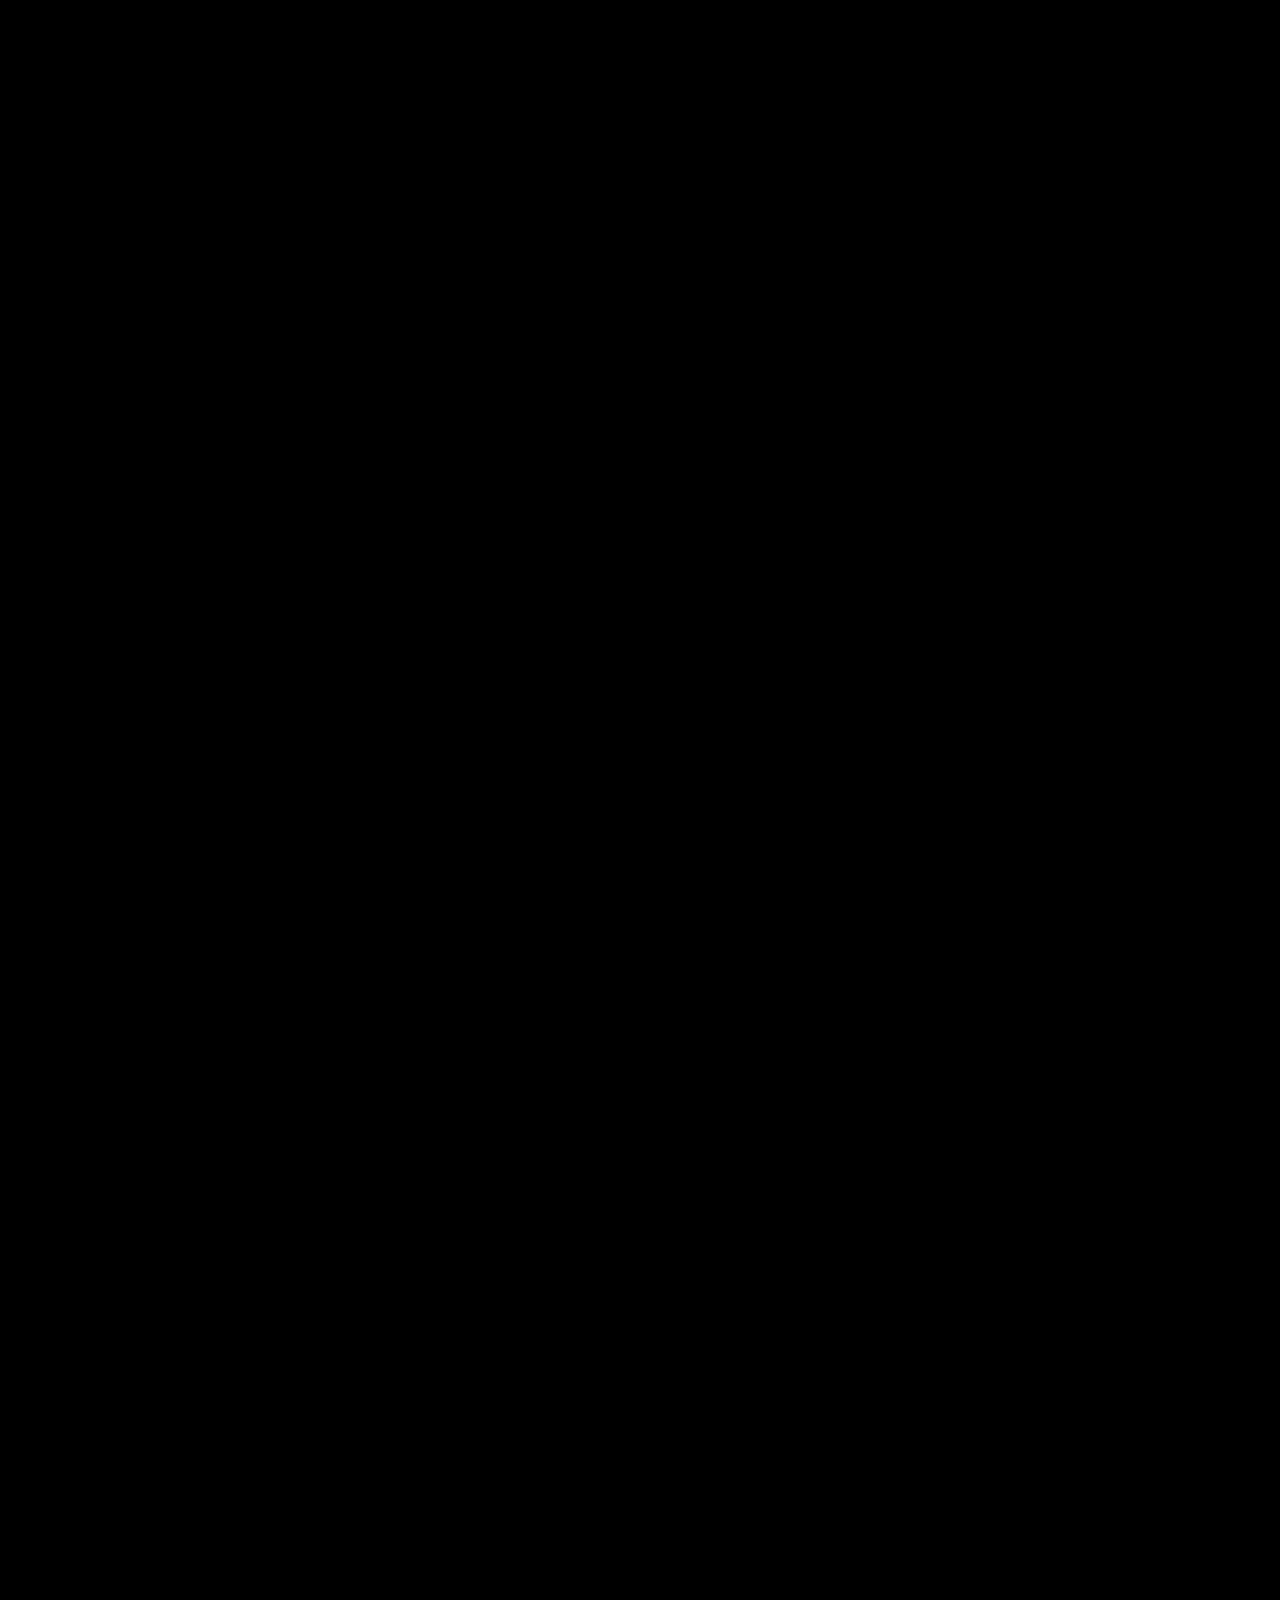
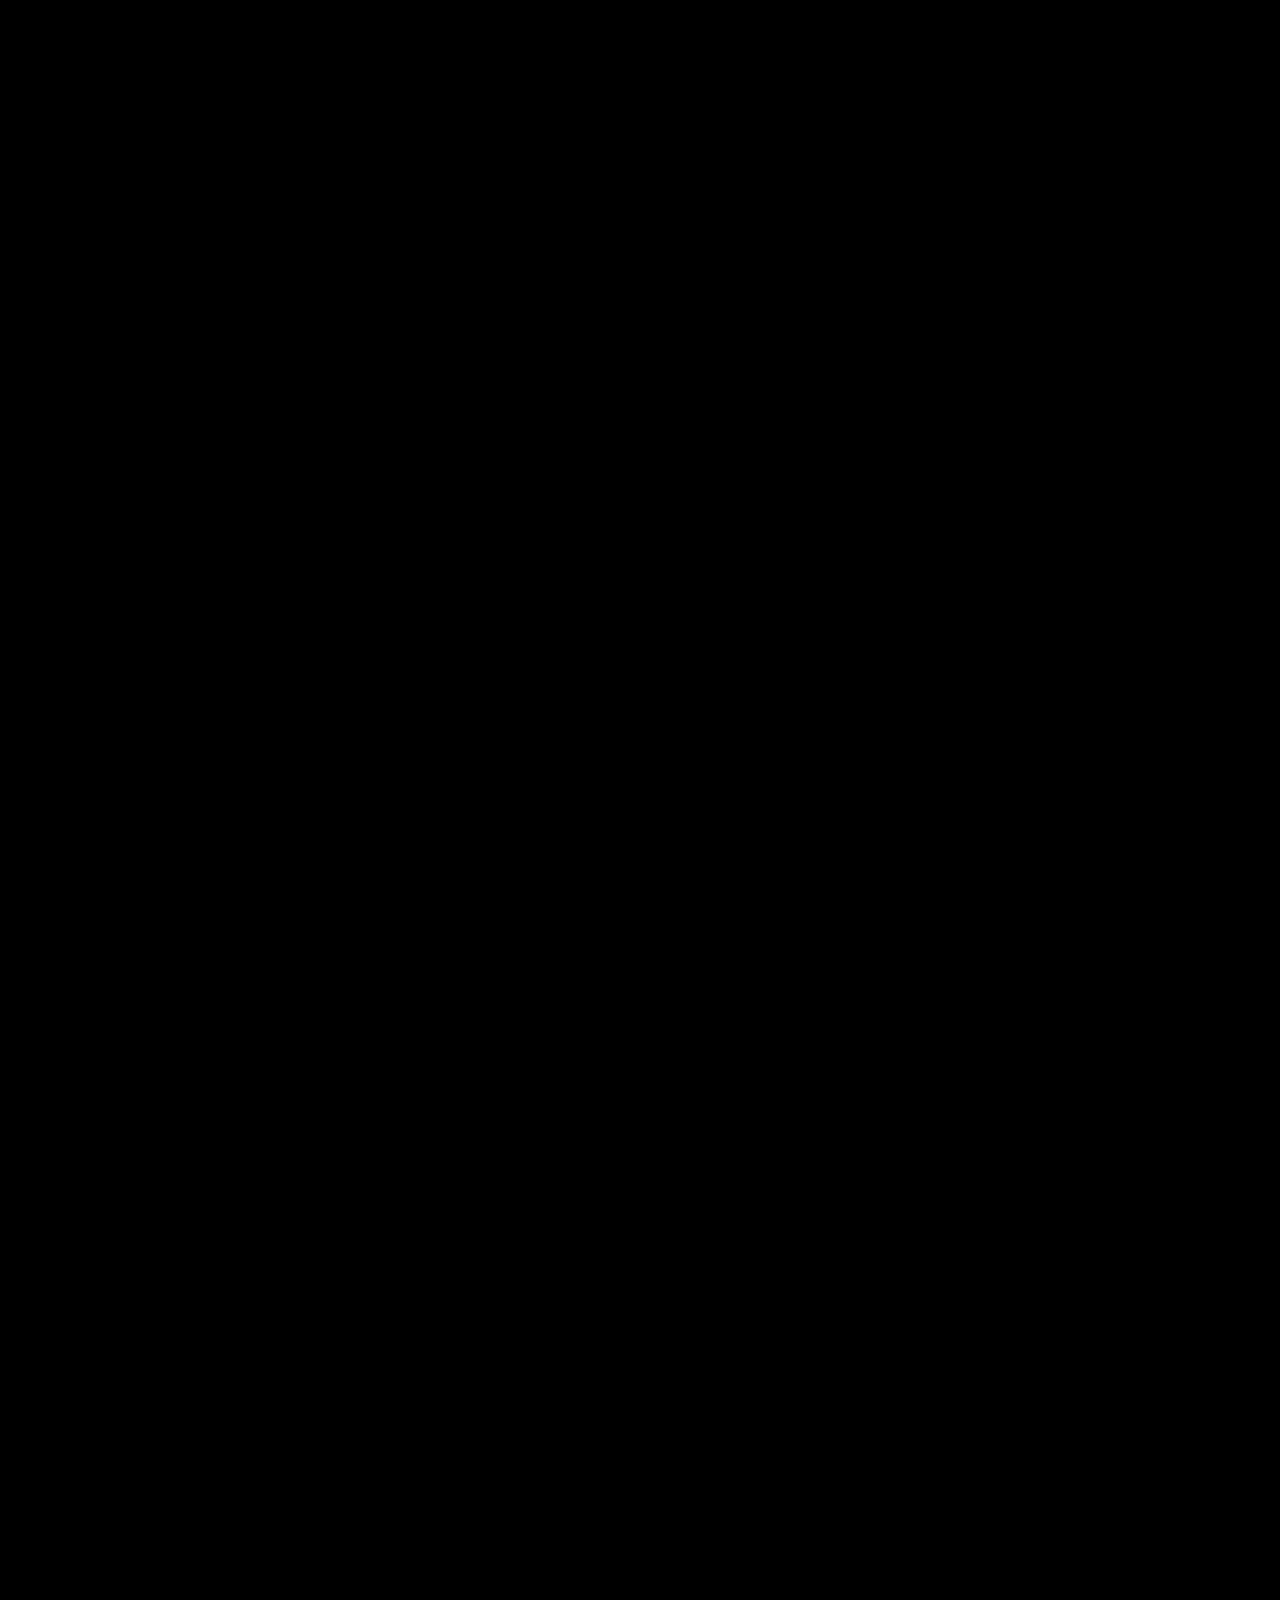
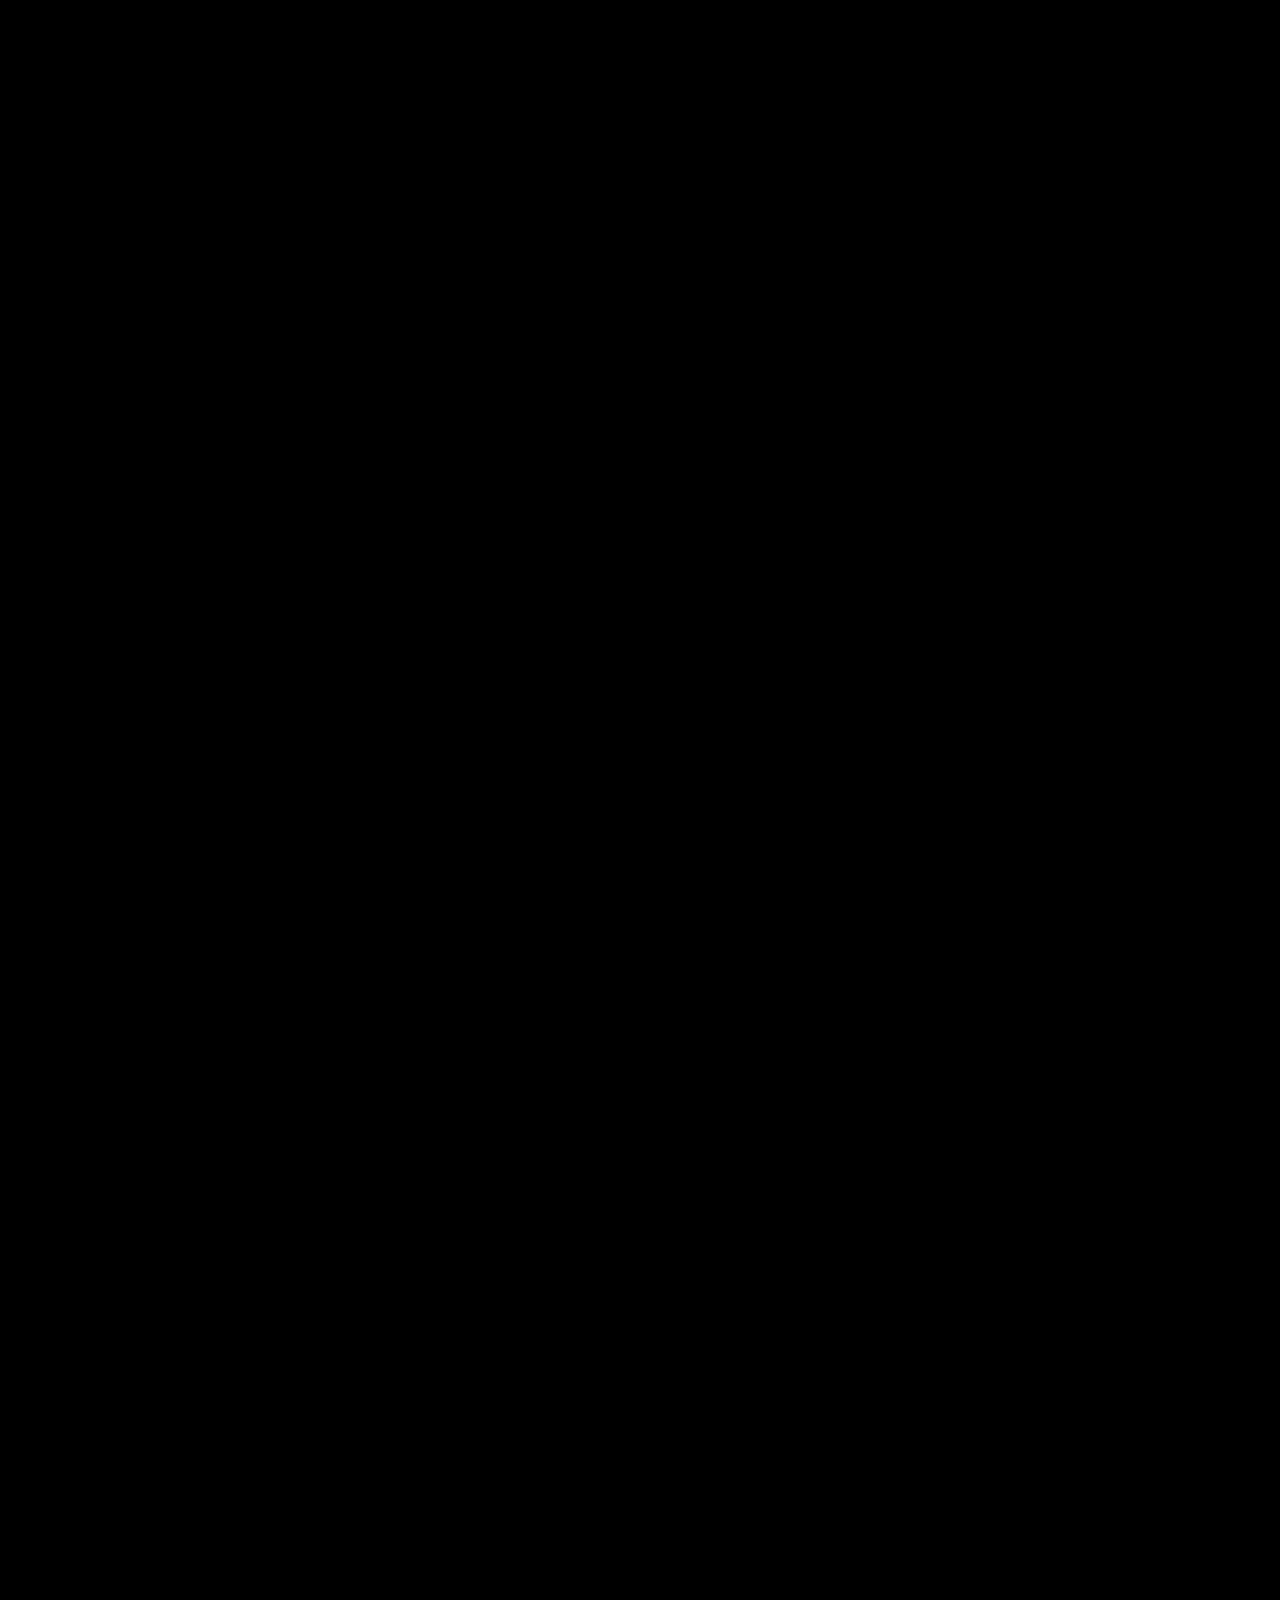
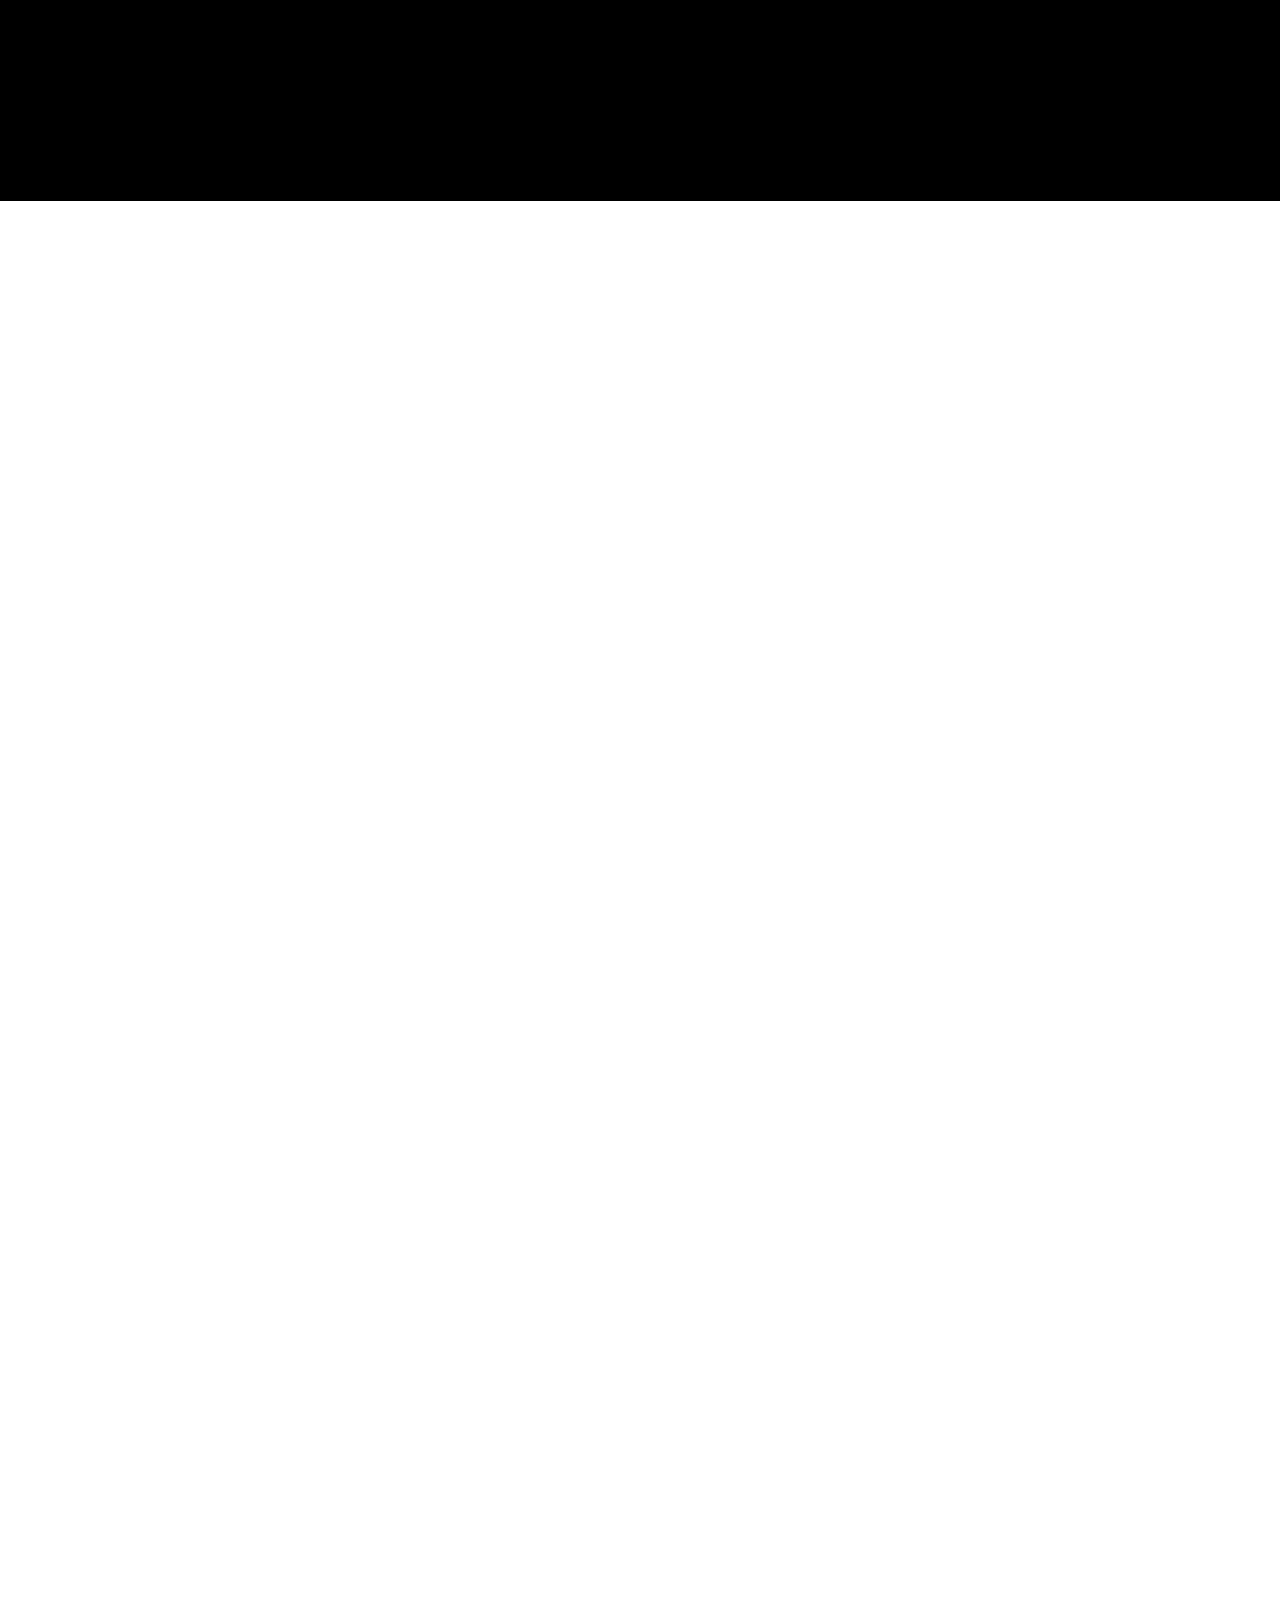
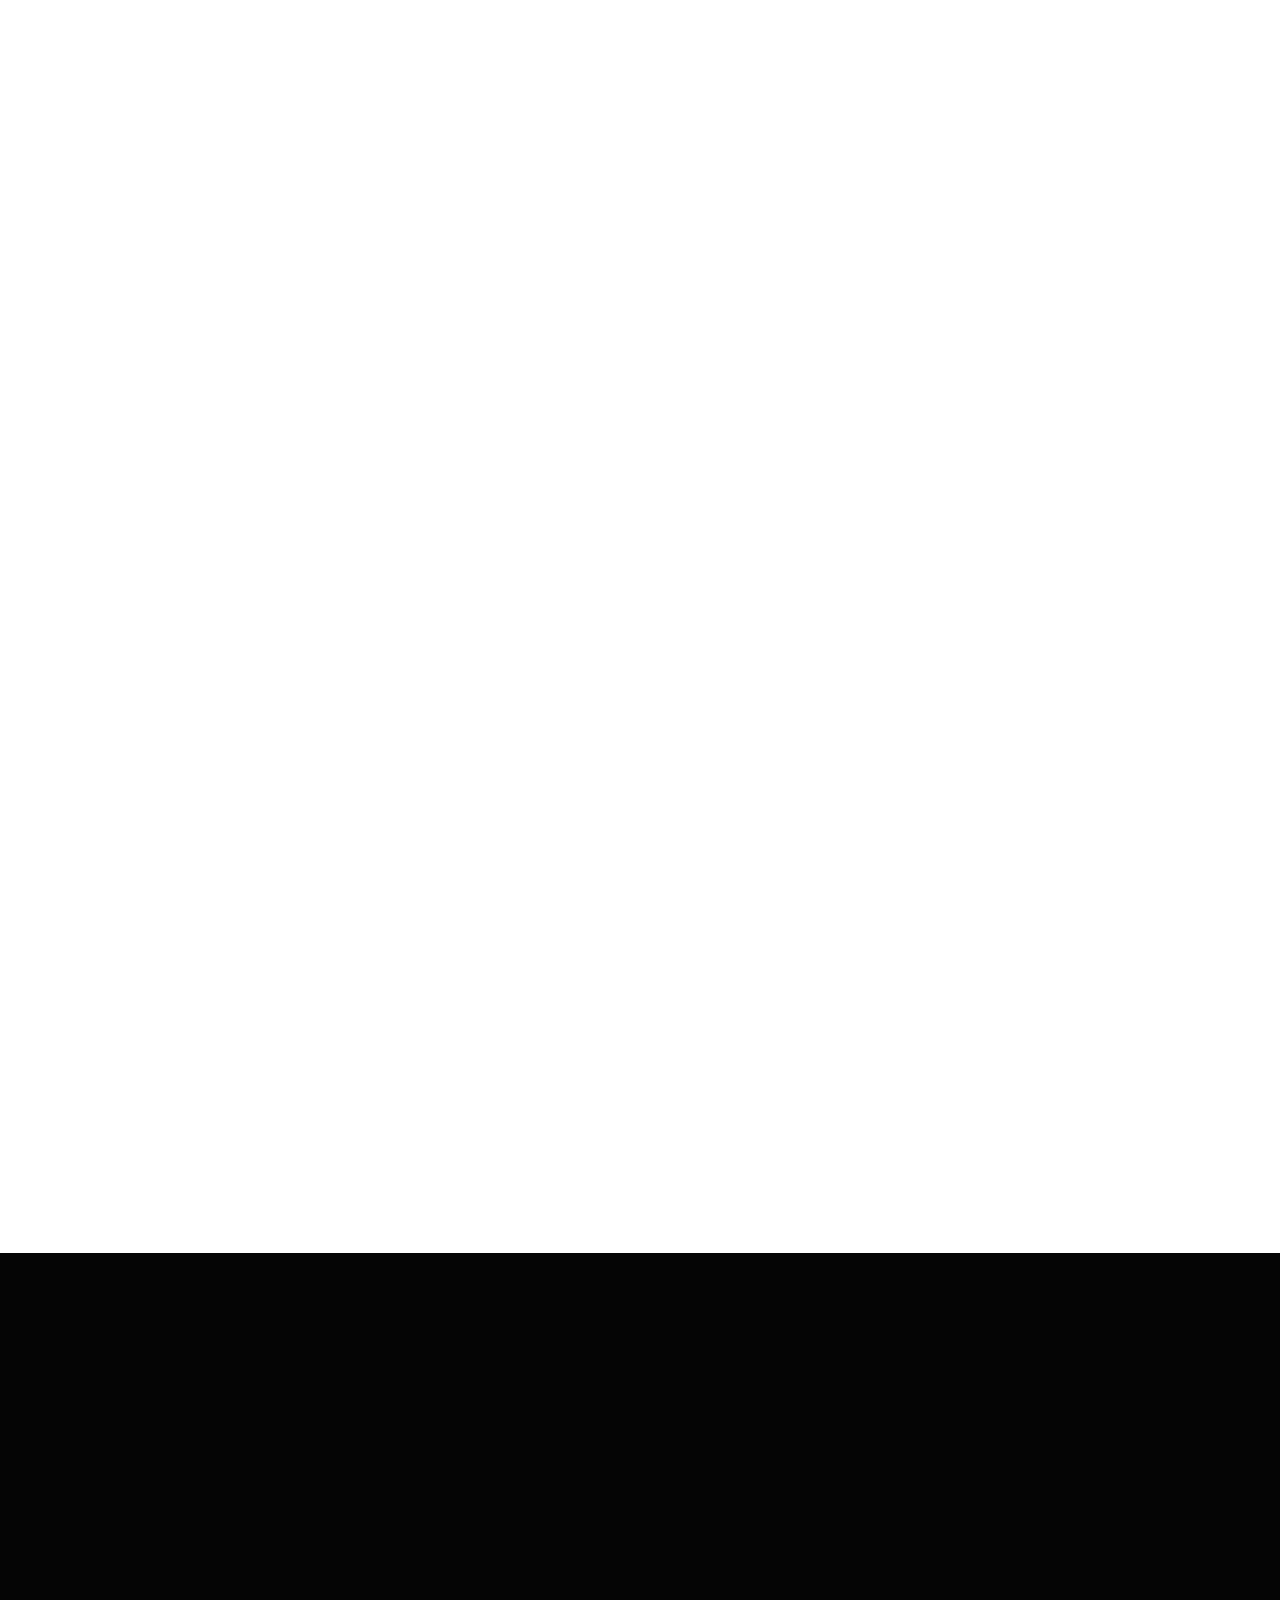
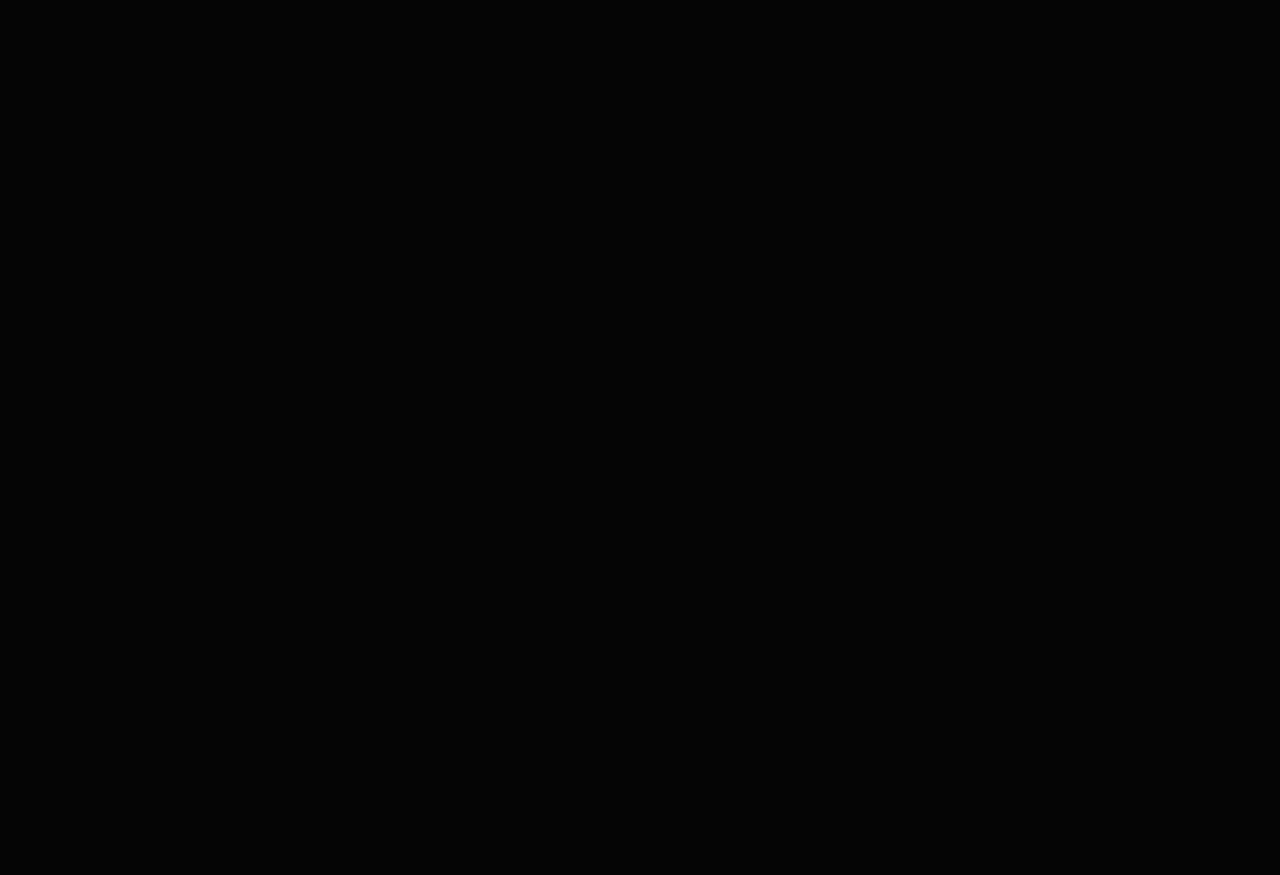
==== commit 573ab402: "Add files via upload" ====
--- a/index.html
+++ b/index.html
@@ -34,24 +34,9 @@
     <!-- font awesome
     ================================================== -->
     <script src="https://kit.fontawesome.com/46047fbeed.js" crossorigin="anonymous"></script>
-
-    
-    <!-- Google Font -->
-    <link
-      href="https://fonts.googleapis.com/css2?family=Poppins:wght@400;600&display=swap"
-      rel="stylesheet"
-    />
 </head>
 
 <body id="top">
-    
-    <div id="progress">
-        <span id="progress-value"><i class="fa-solid fa-arrow-up"></i></span>
-    </div>
-
-    <div id="preloader">
-        <div id="loader"></div>
-    </div>
 
     <!-- site header
     ================================================== -->
@@ -114,6 +99,8 @@
     <!-- services
     ================================================== -->
     <section id="services" class="s-services target-section">
+
+        <div class="shadow-overlay"></div>
 
         <div class="row heading-block heading-block--center" data-aos="fade-up">
             <div class="column large-full">
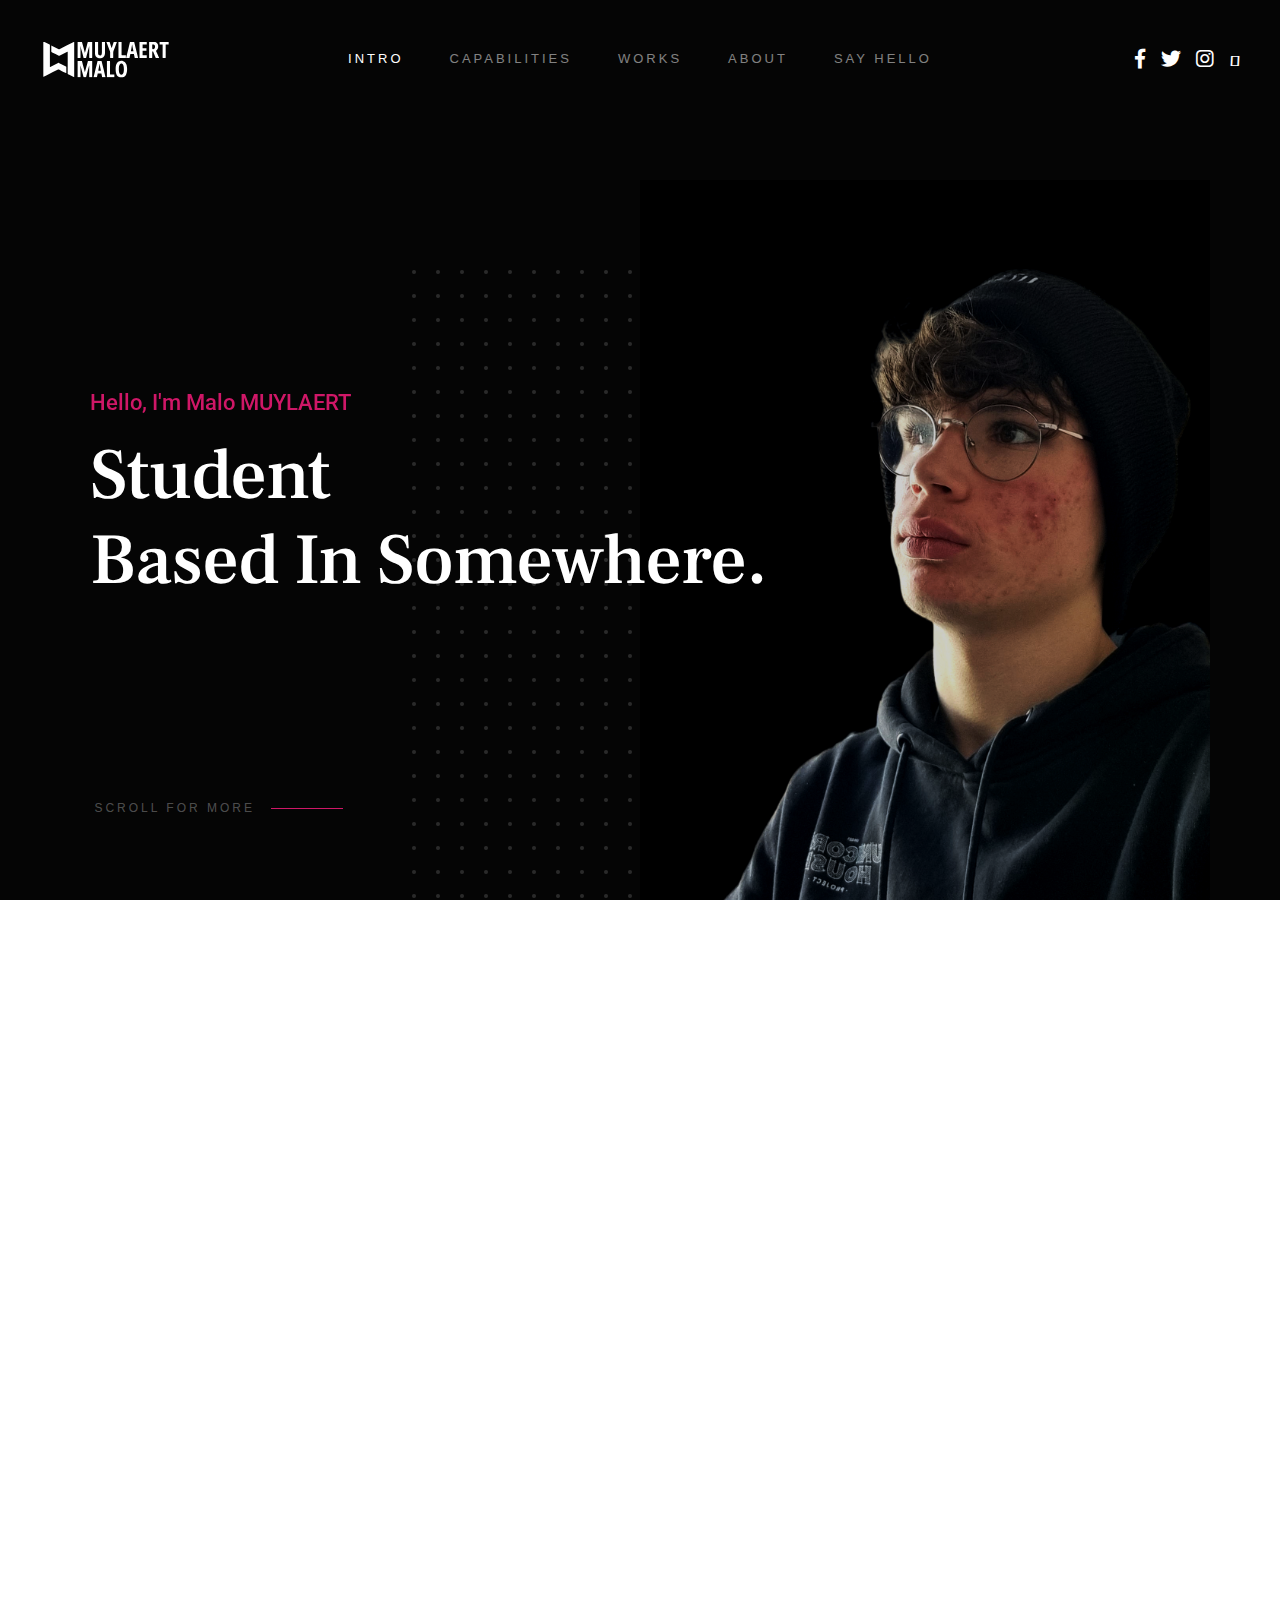
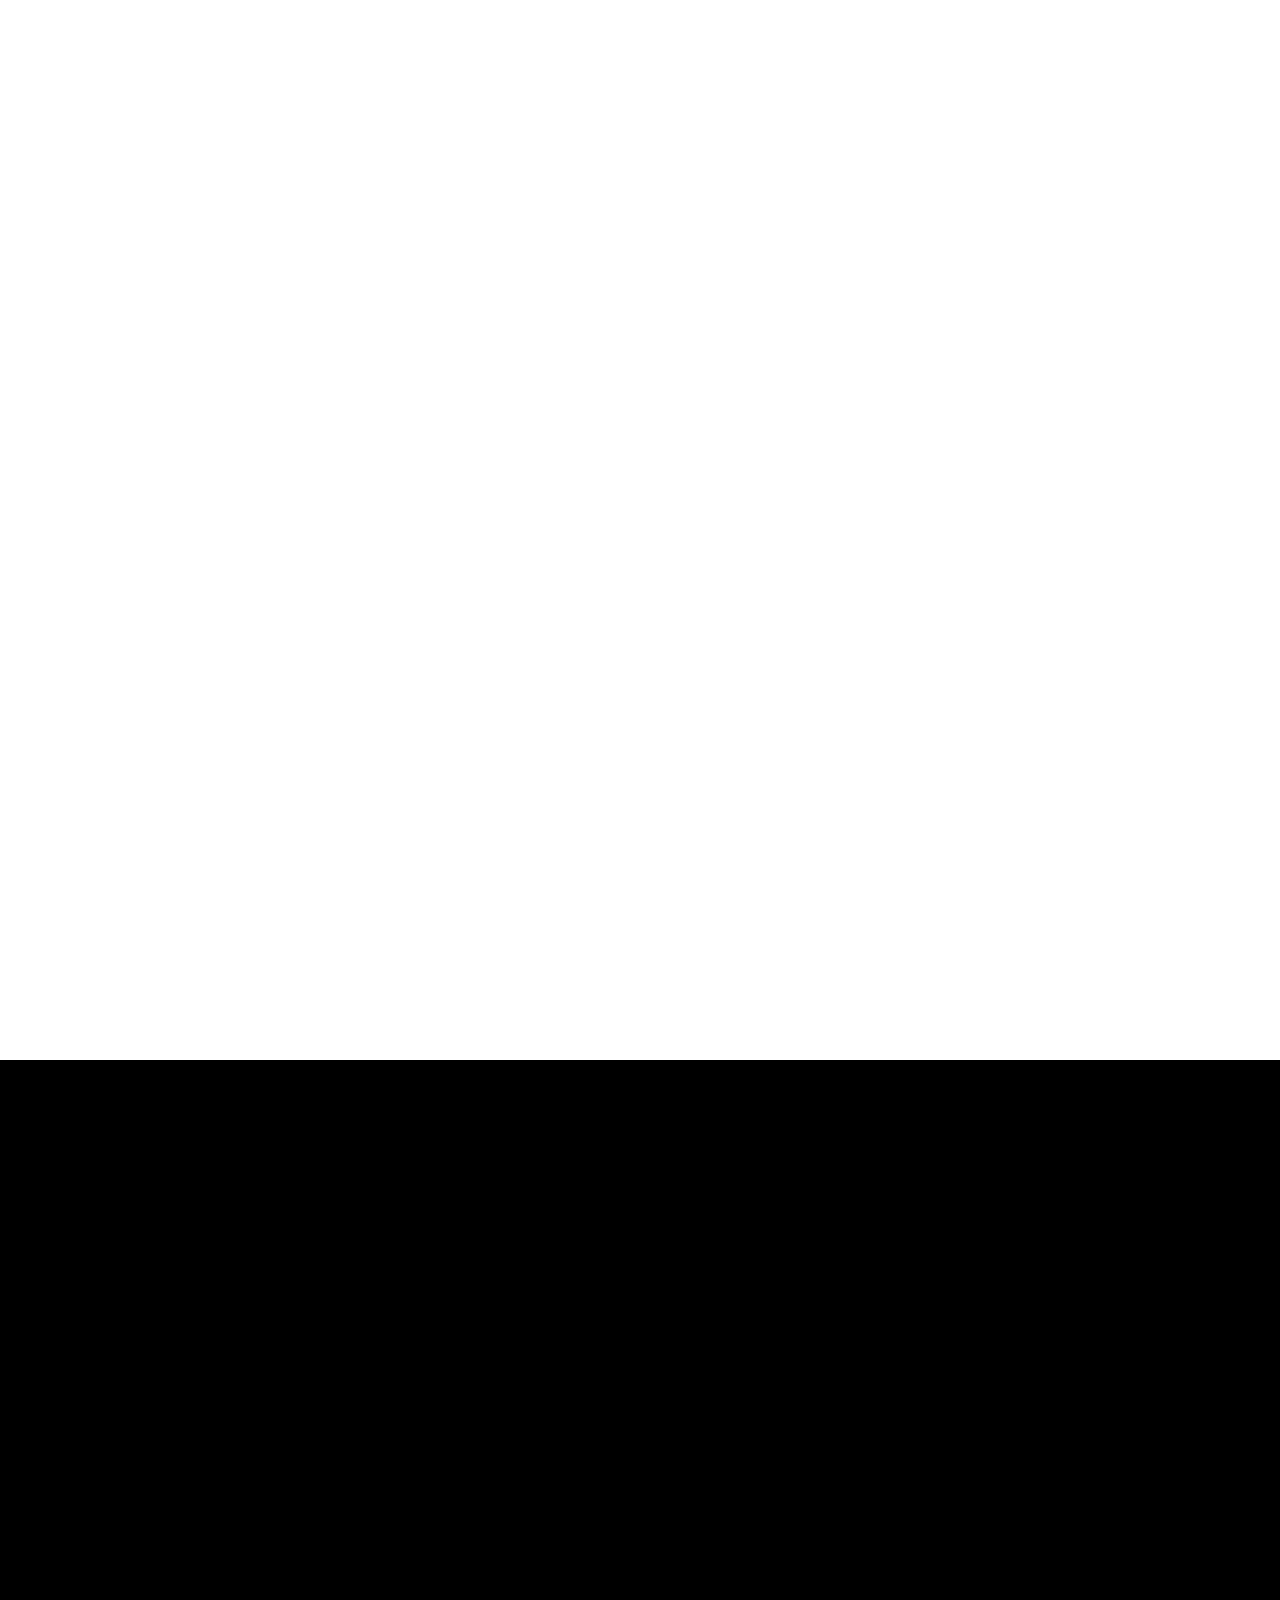
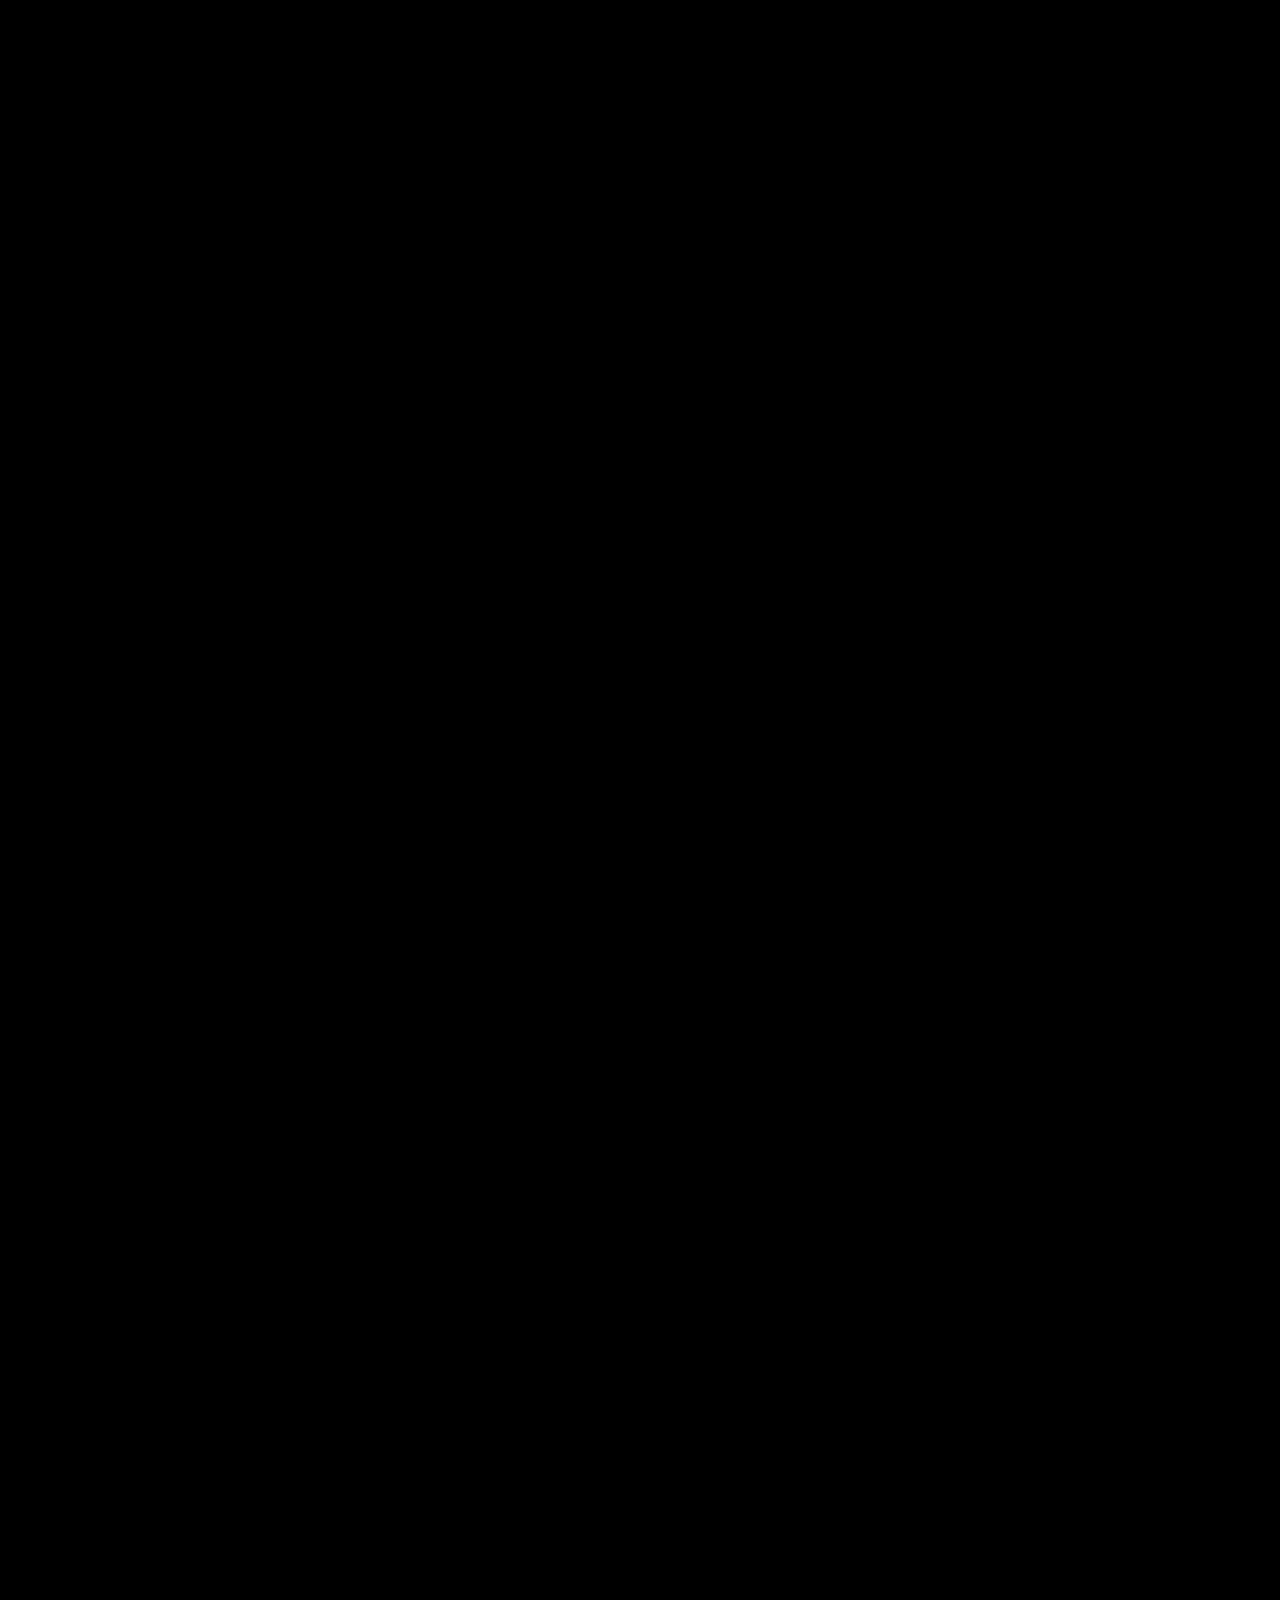
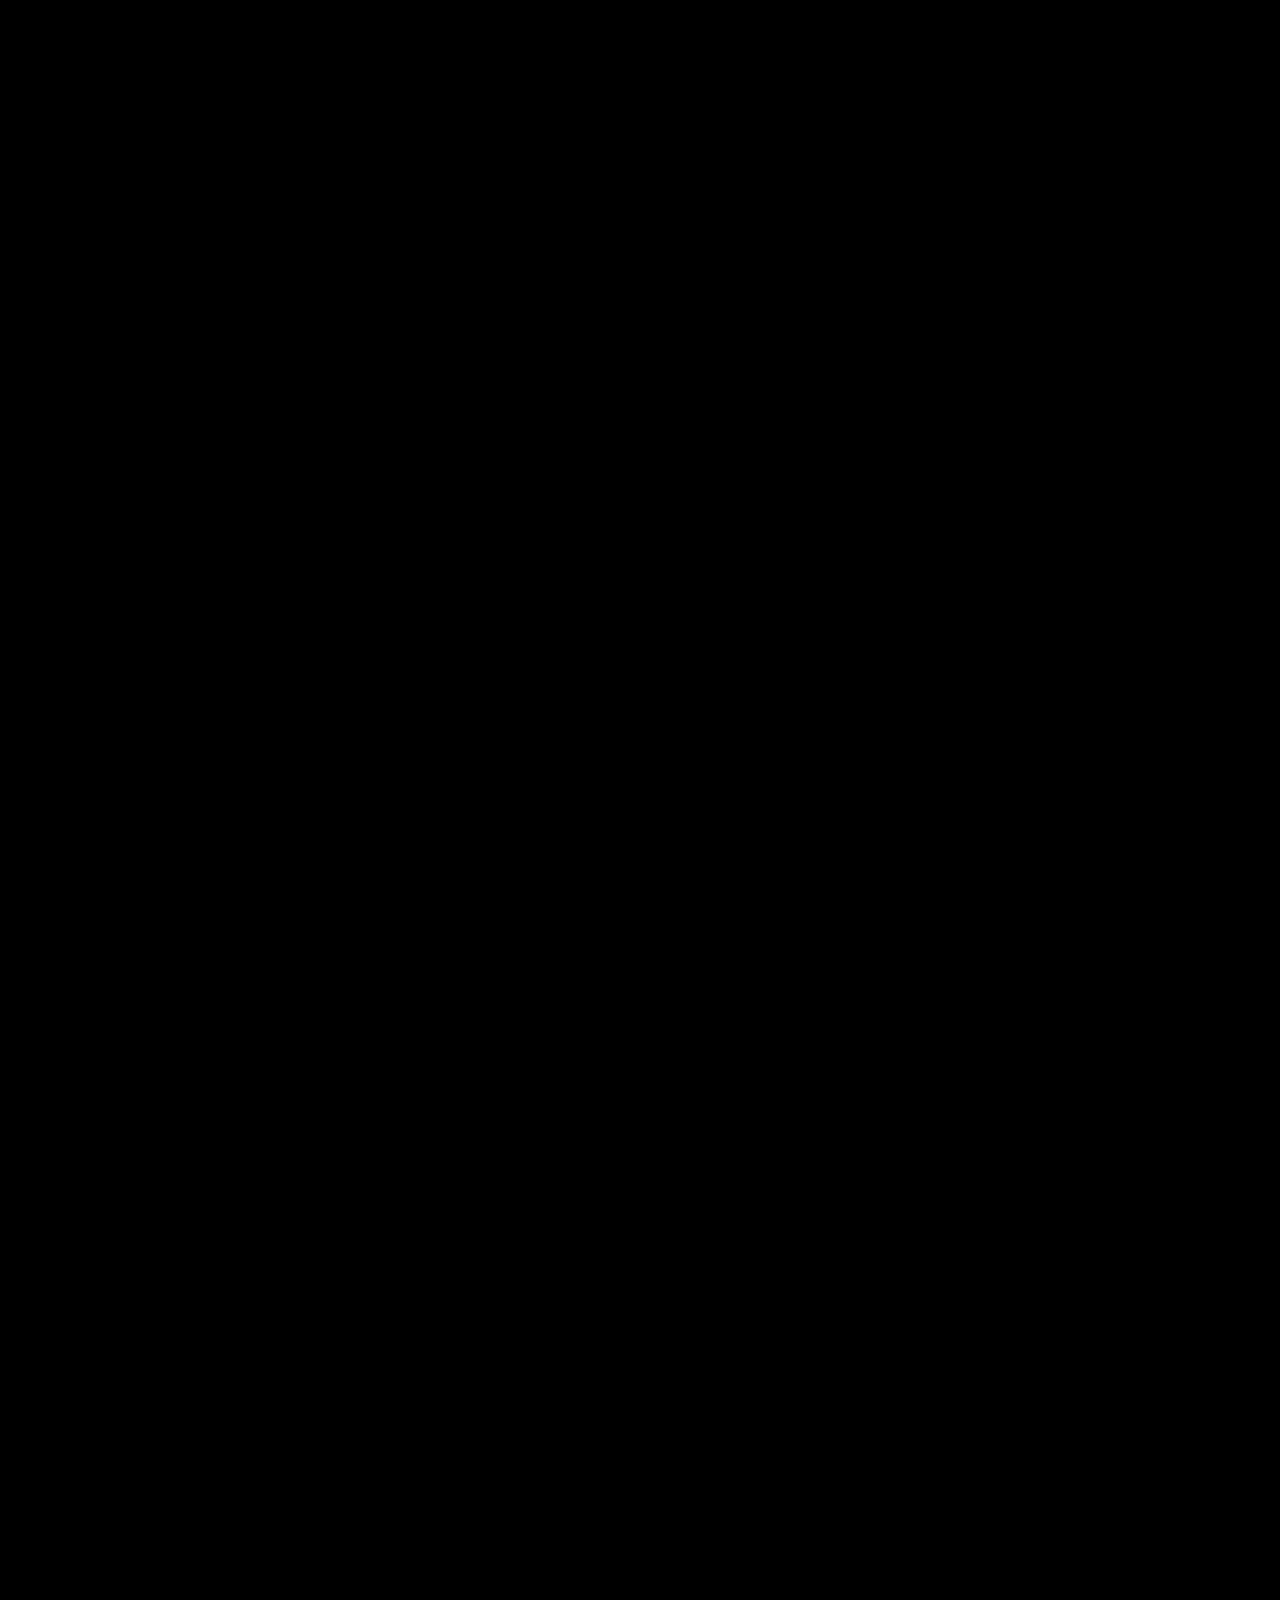
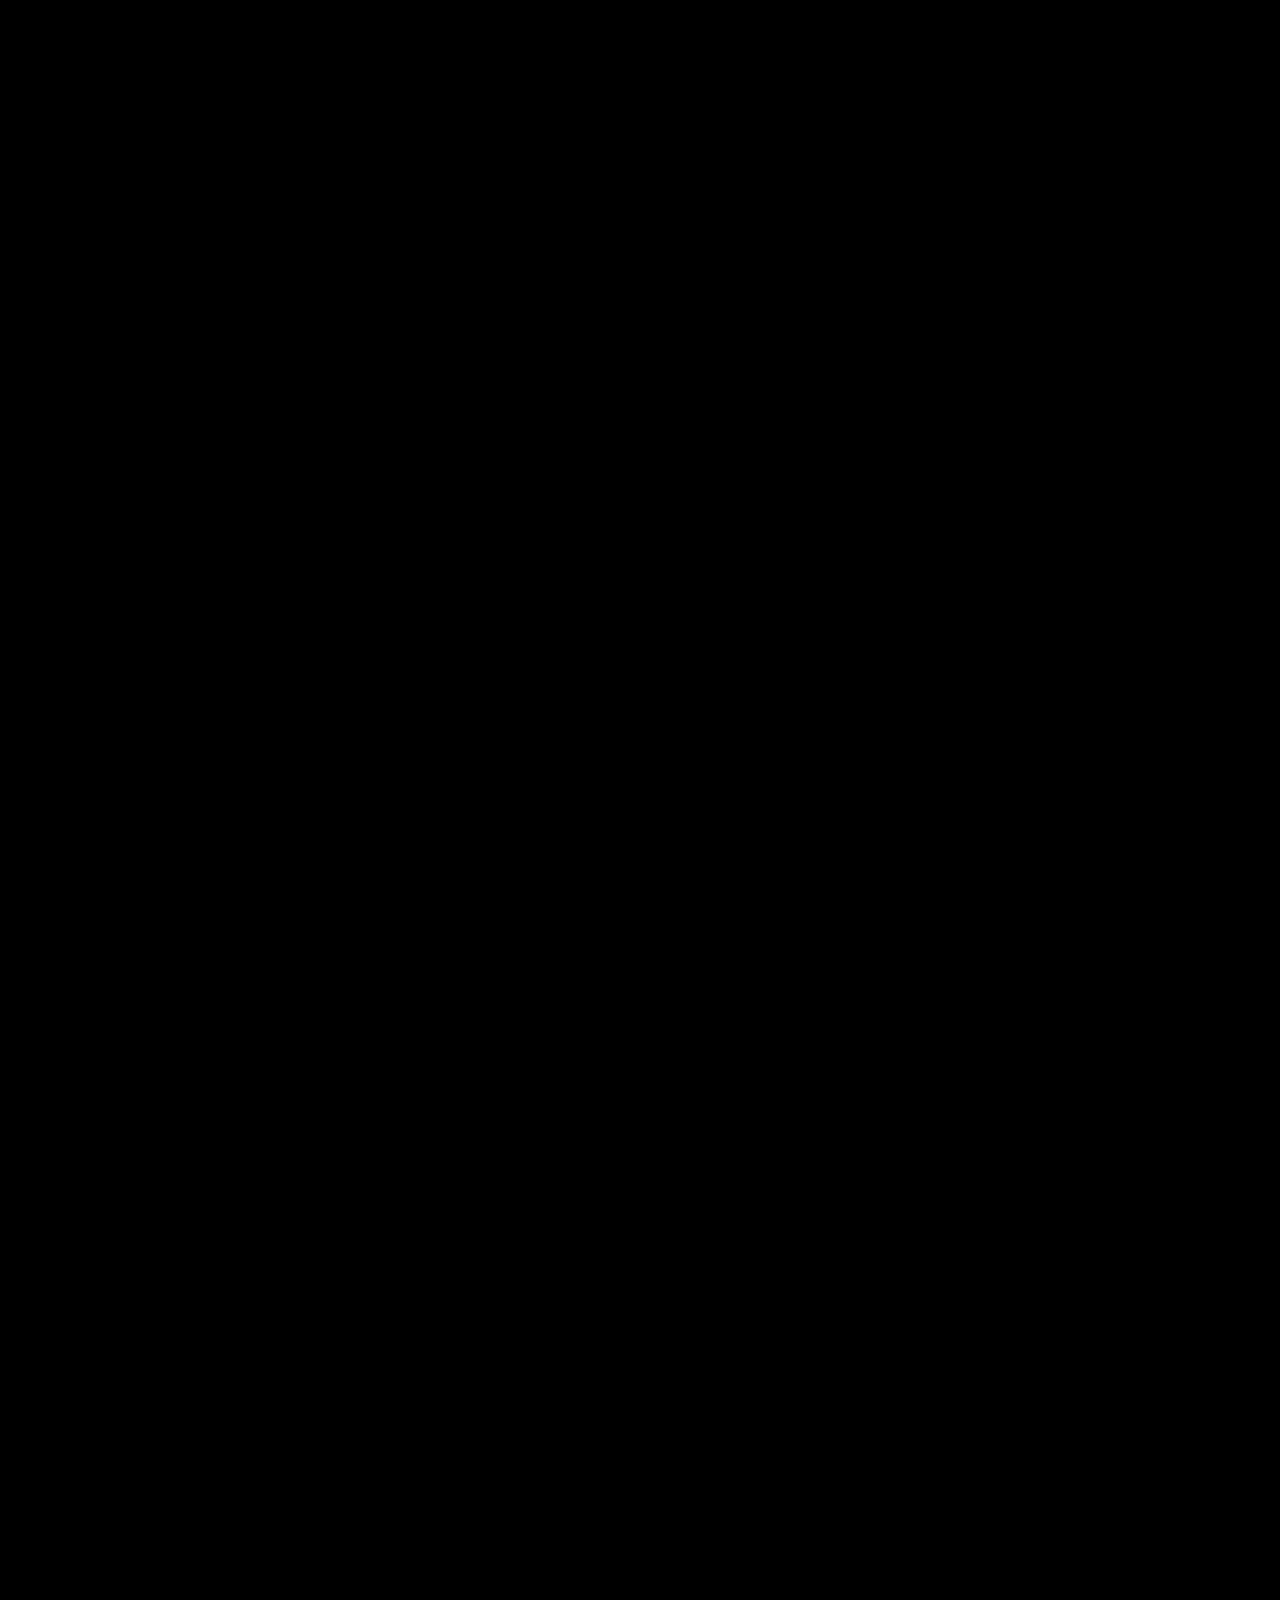
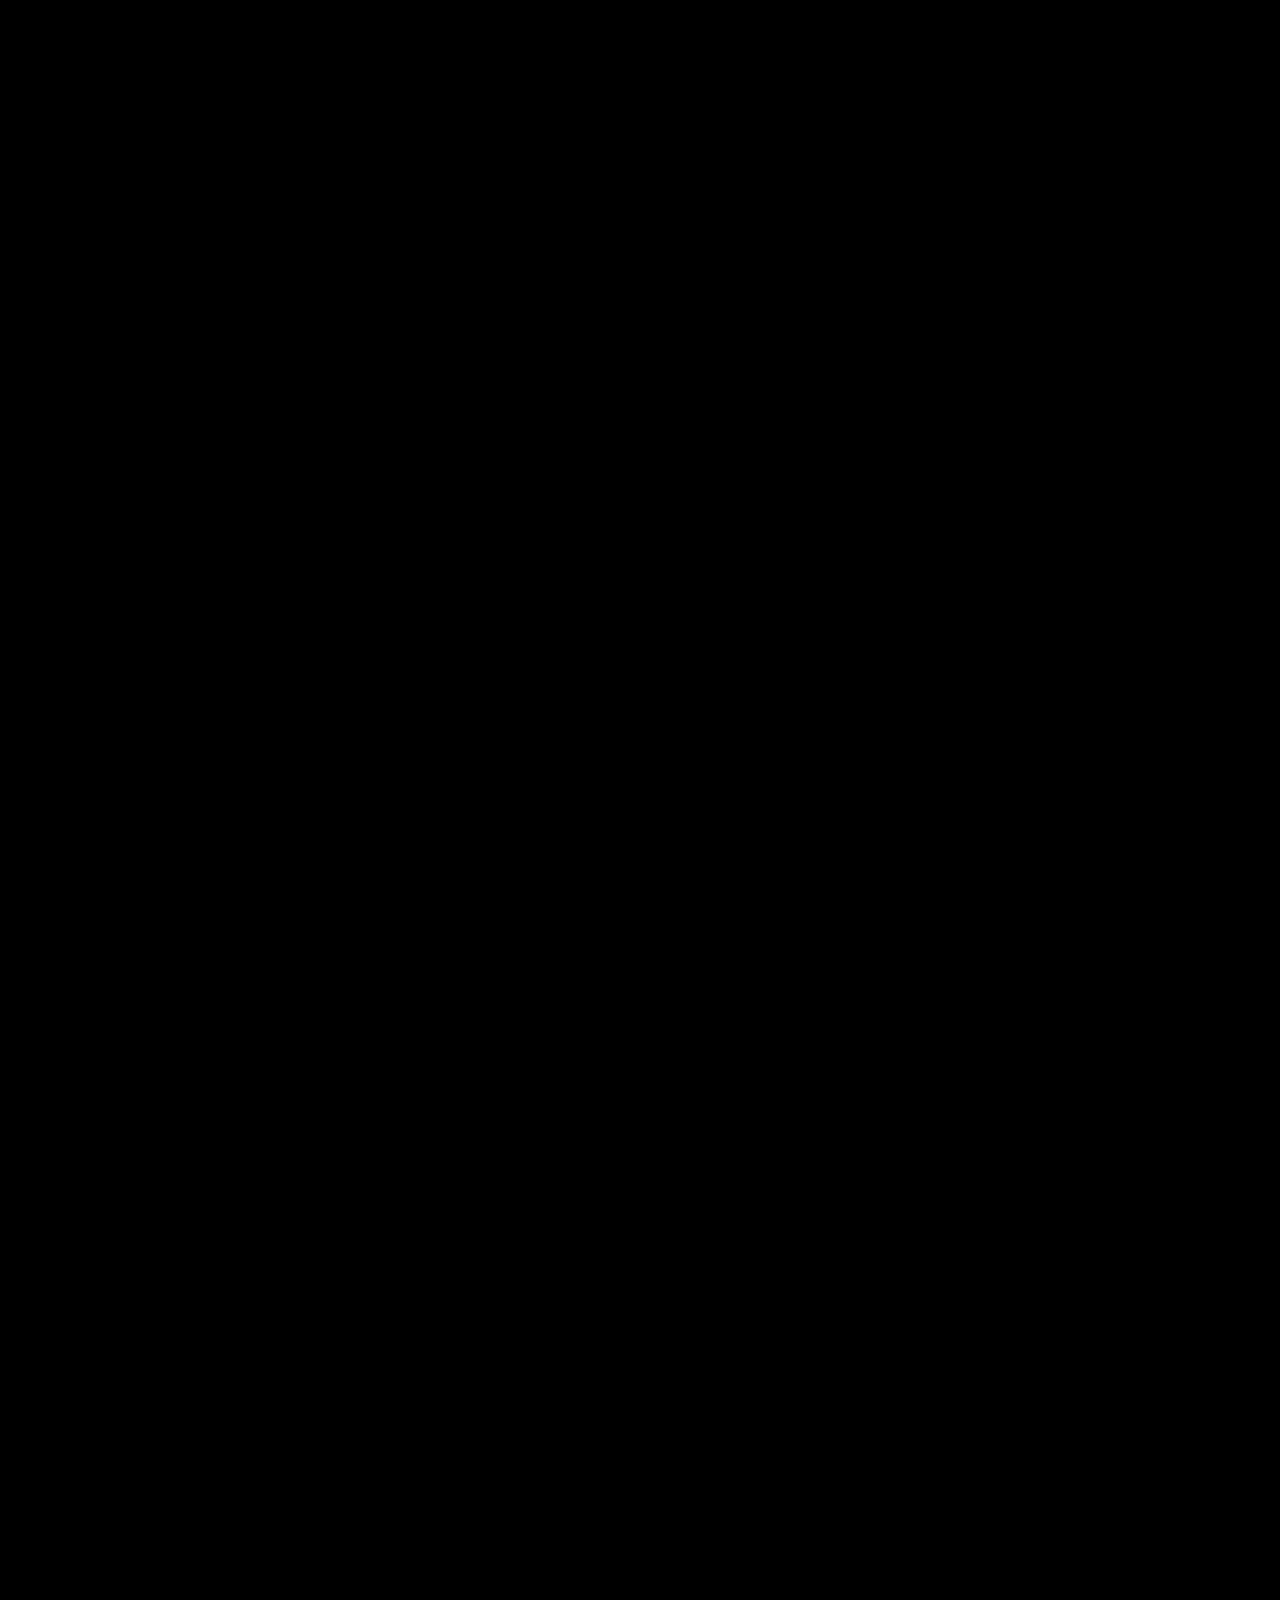
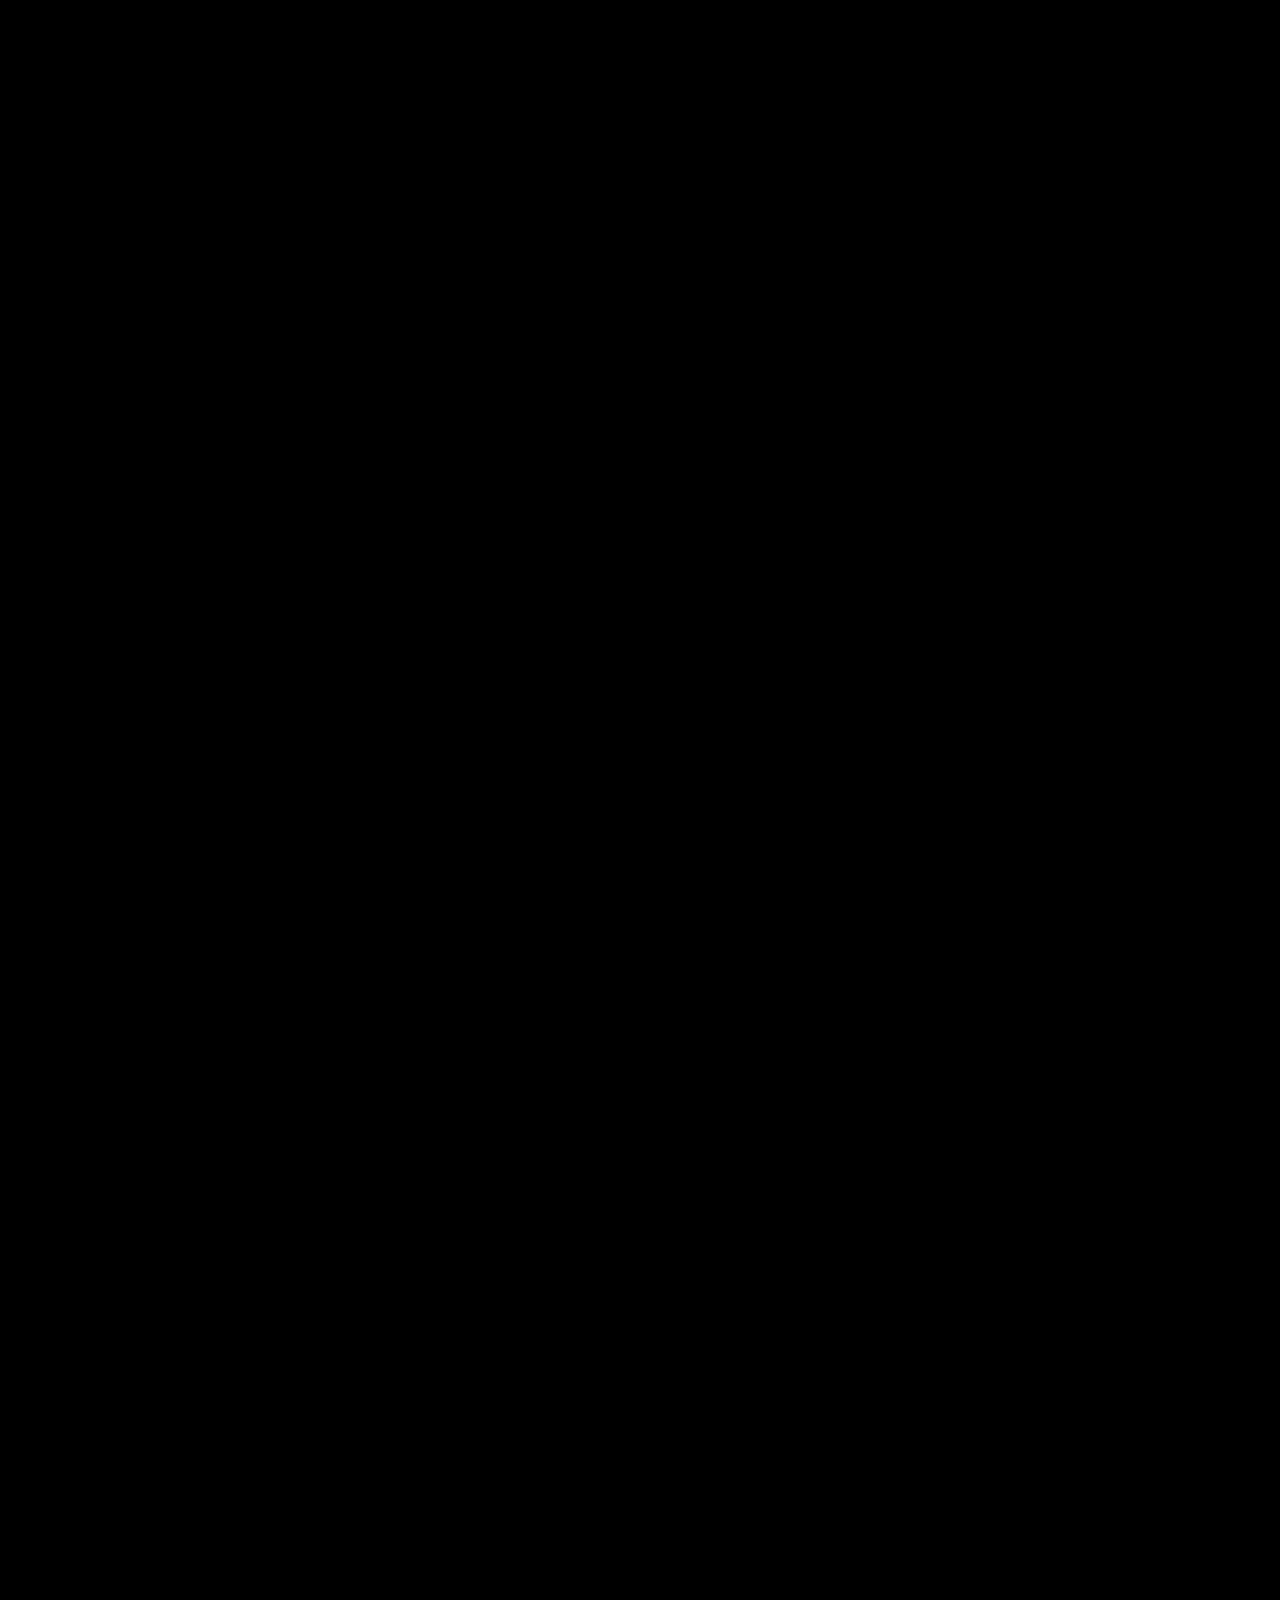
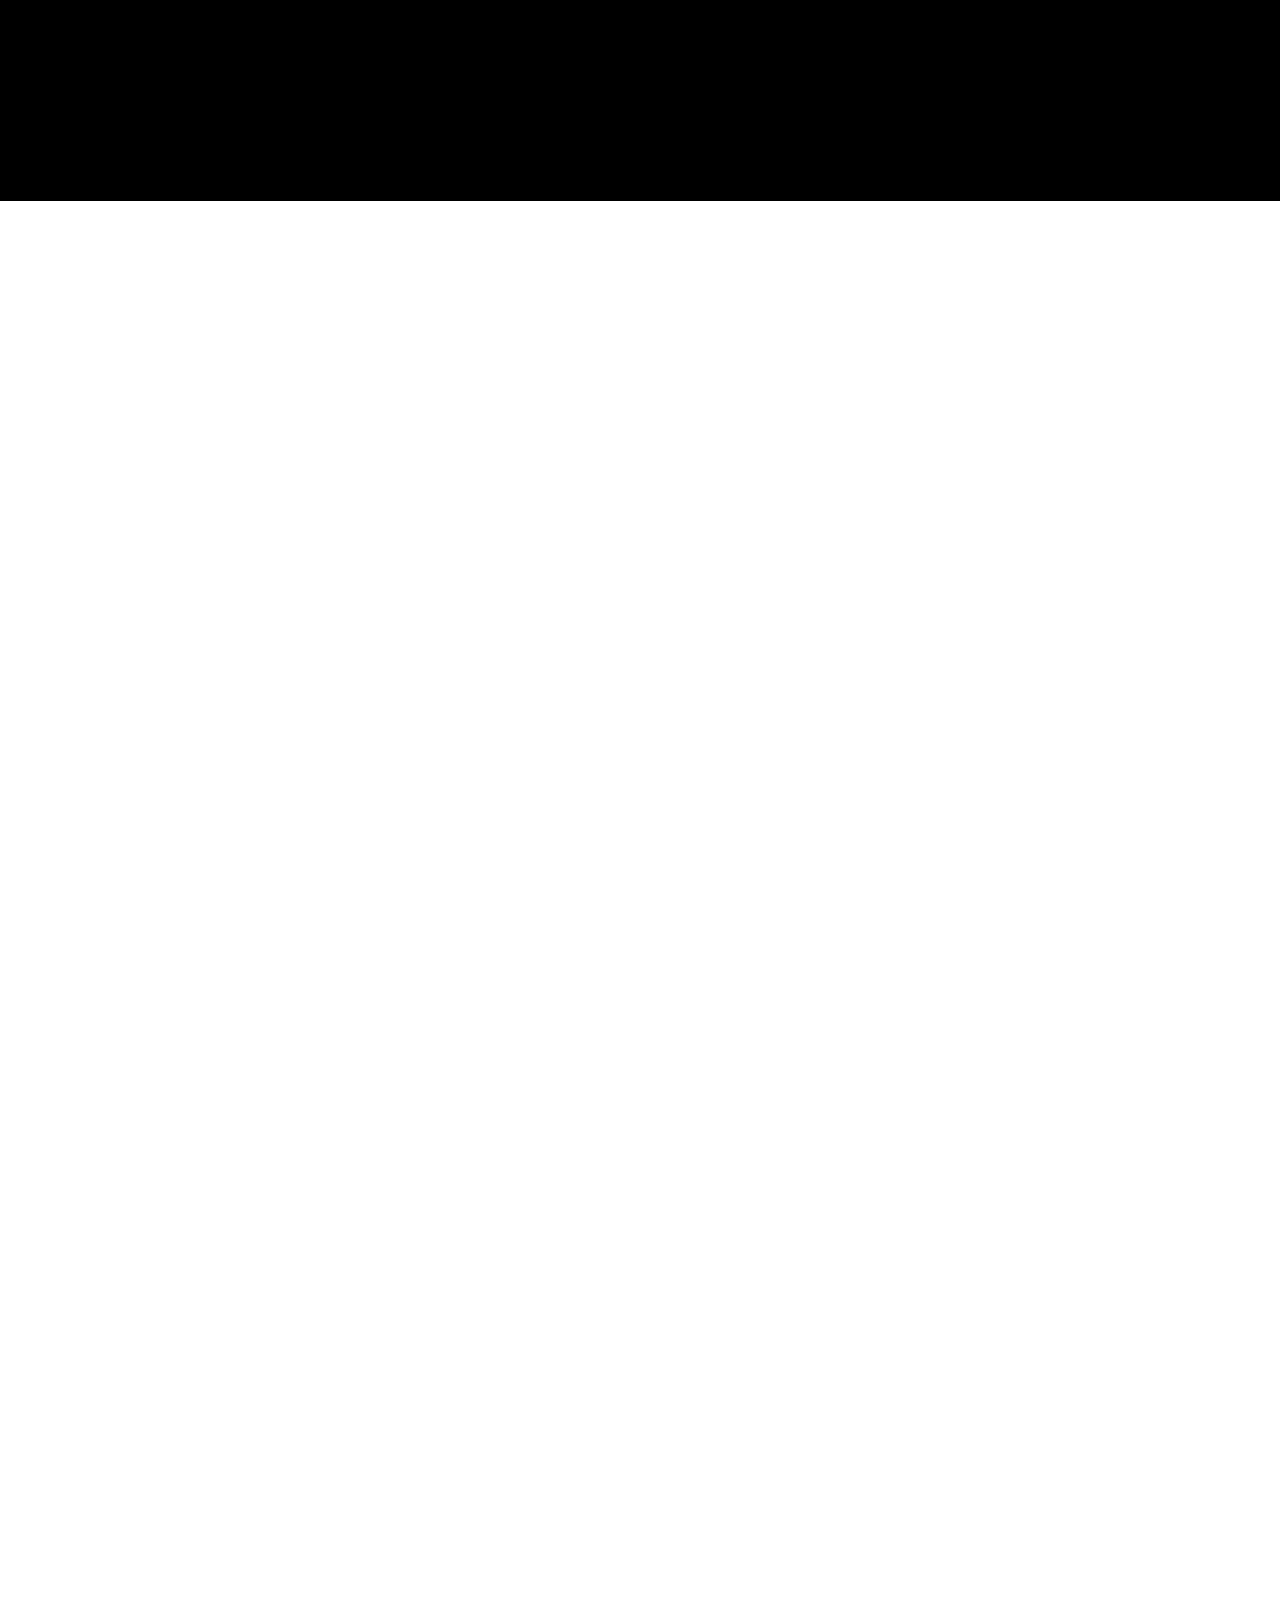
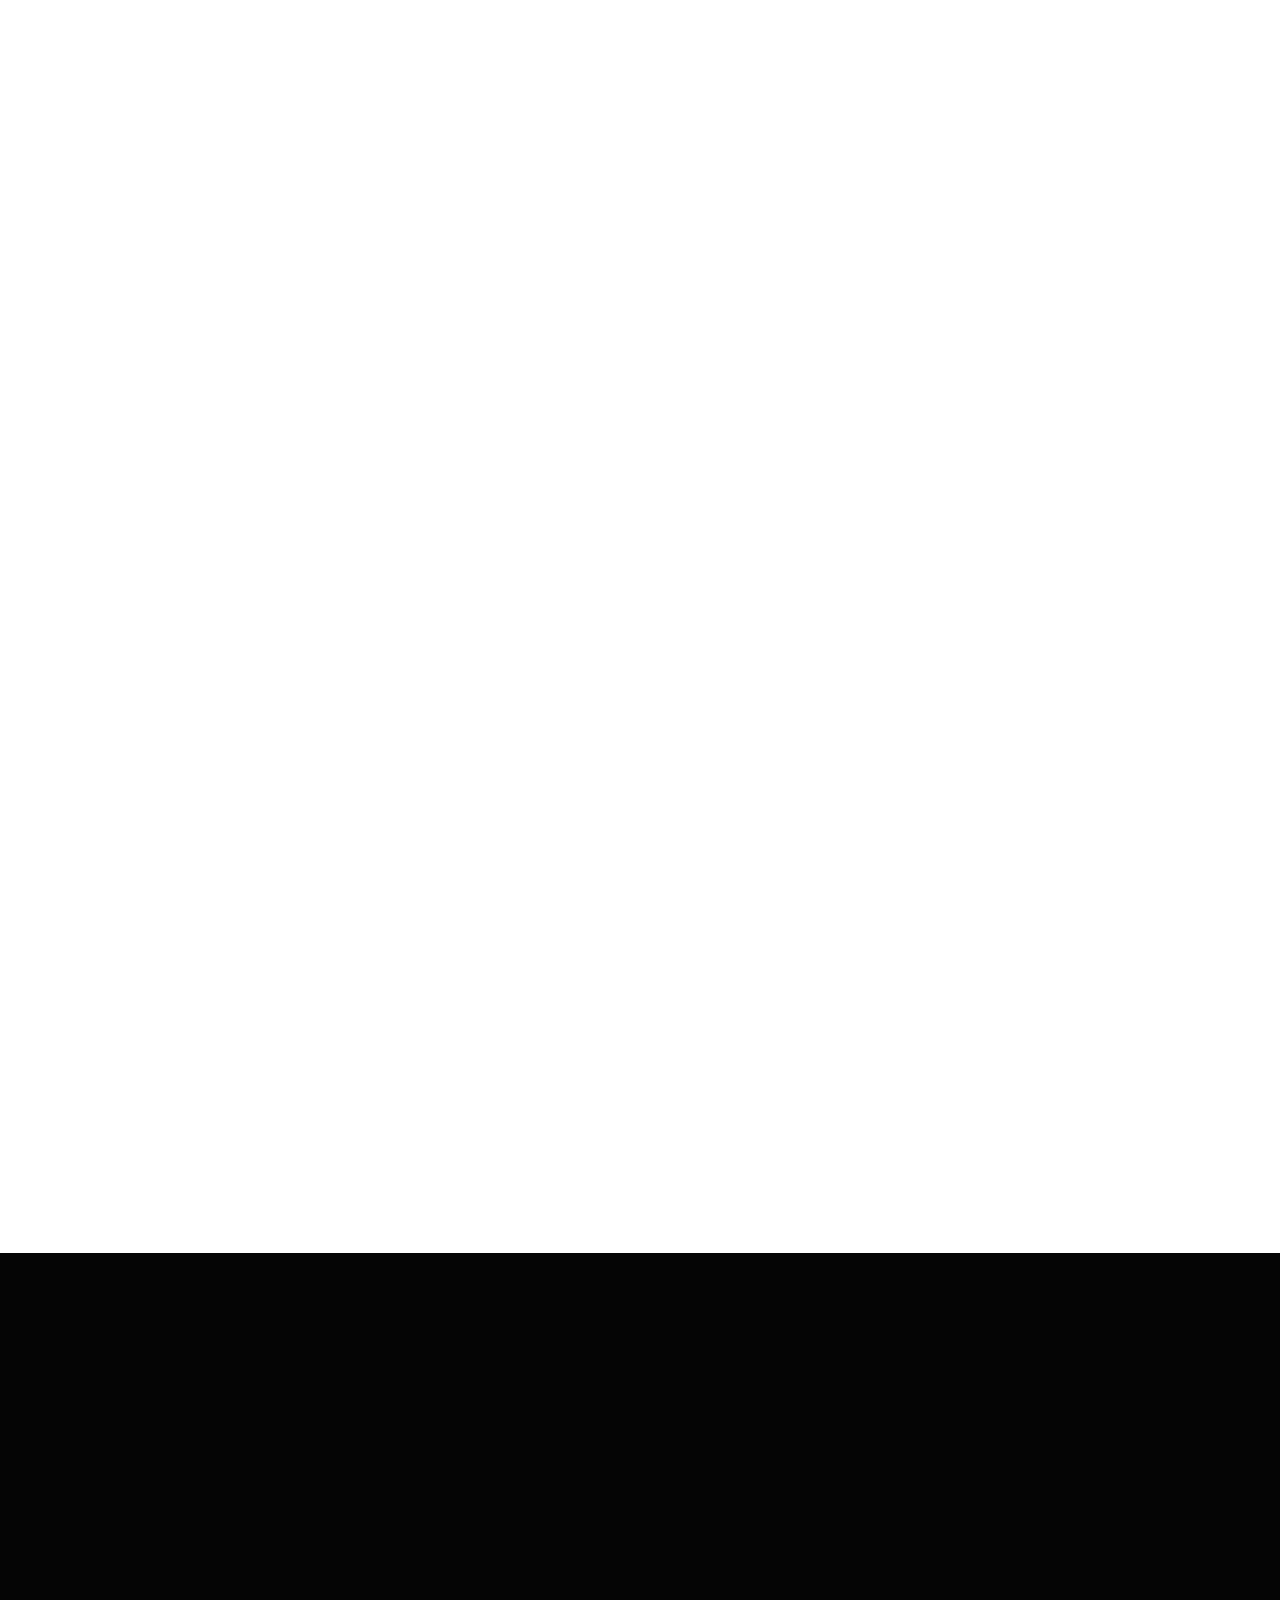
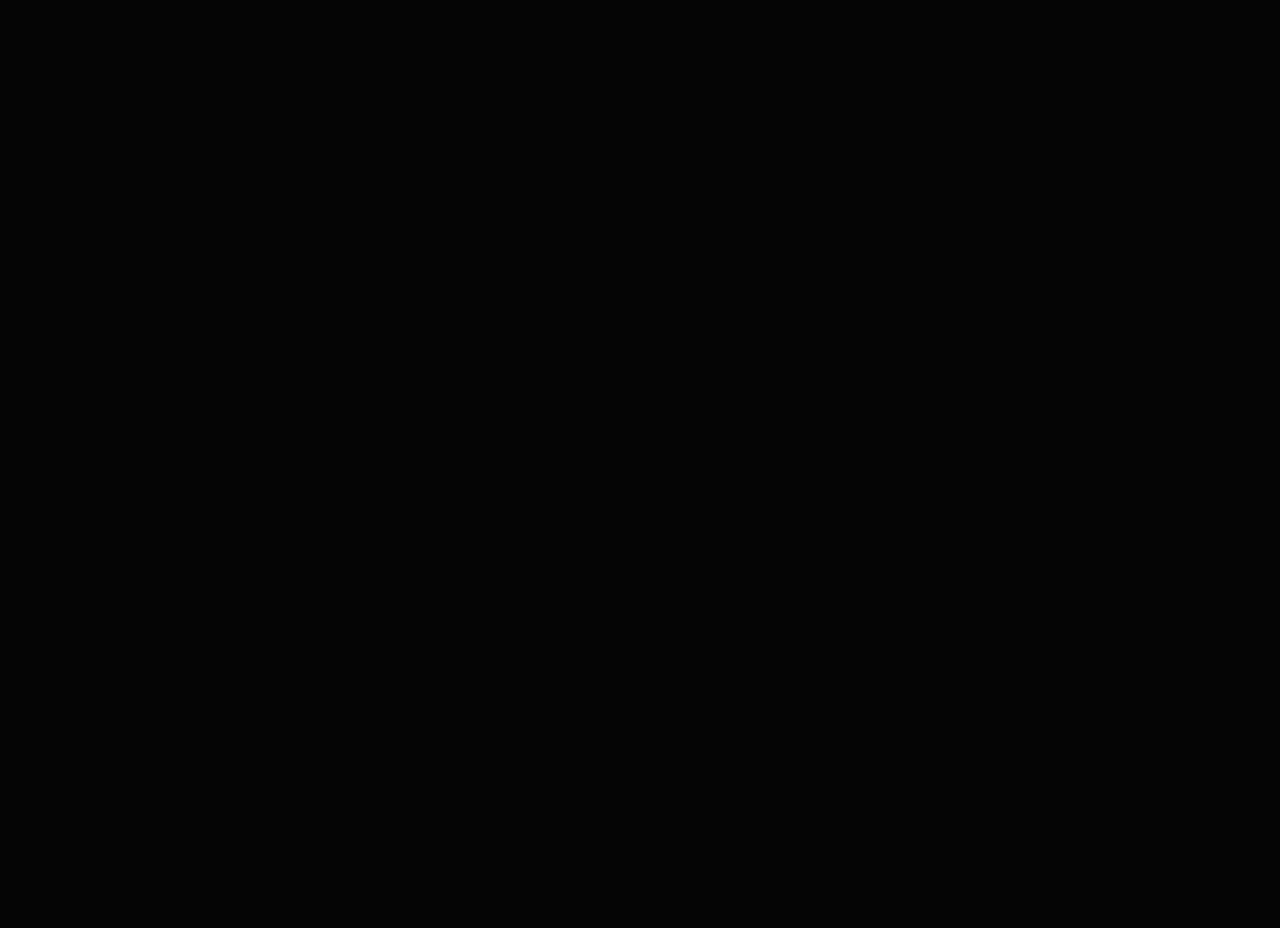
==== commit 378a2bef: "Add files via upload" ====
--- a/index.html
+++ b/index.html
@@ -61,6 +61,7 @@
                 <li><a href="https://www.facebook.com/profile.php?id=100089869436978" target="_blank"><i class="fab fa-facebook-f" aria-hidden="true"></i></a></li>
                 <li><a href="https://twitter.com/malo_artwork" target="_blank"><i class="fab fa-twitter" aria-hidden="true"></i></a></li>
                 <li><a href="https://www.instagram.com/malo_artwork/" target="_blank"><i class="fab fa-instagram" aria-hidden="true"></i></a></li>
+                <li><a href="https://github.com/MaloMuy/Portfolio" target="_blank"><i class="fa-brands fa-github" aria-hidden="true"></i></i></a></li>
             </ul>
         </nav>
 
@@ -1594,6 +1595,7 @@
                     <li><a href="https://www.facebook.com/profile.php?id=100089869436978" target="_blank" title="Facebook">Facebook</a></li>
                     <li><a href="https://twitter.com/malo_artwork" target="_blank" title="Twitter">Twitter</a></li>
                     <li><a href="https://instagram.com/malo_artwork/" target="_blank" title="Instagram">Instagram</a></li>
+                    <li><a href="https://github.com/MaloMuy/Portfolio" target="_blank" title="GitHub">GitHub</a></li>
                 </ul>
             </div>
 
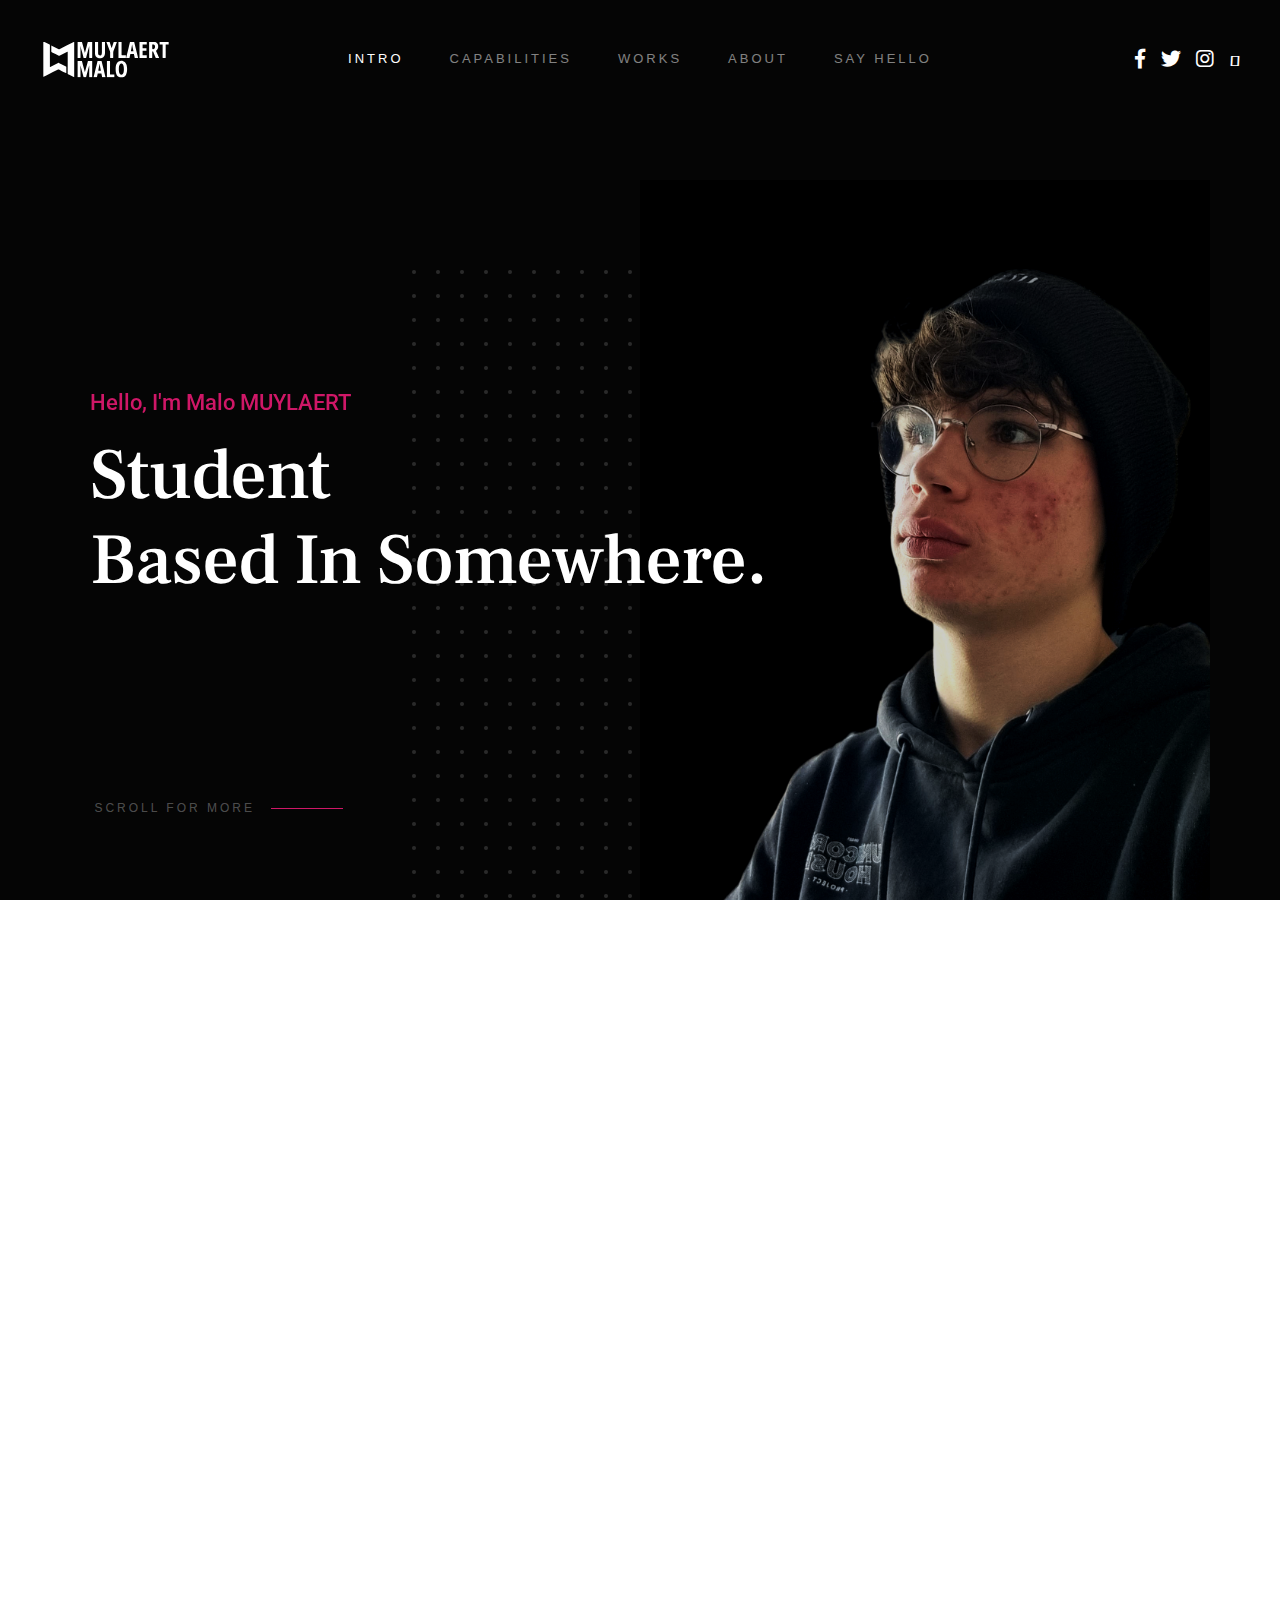
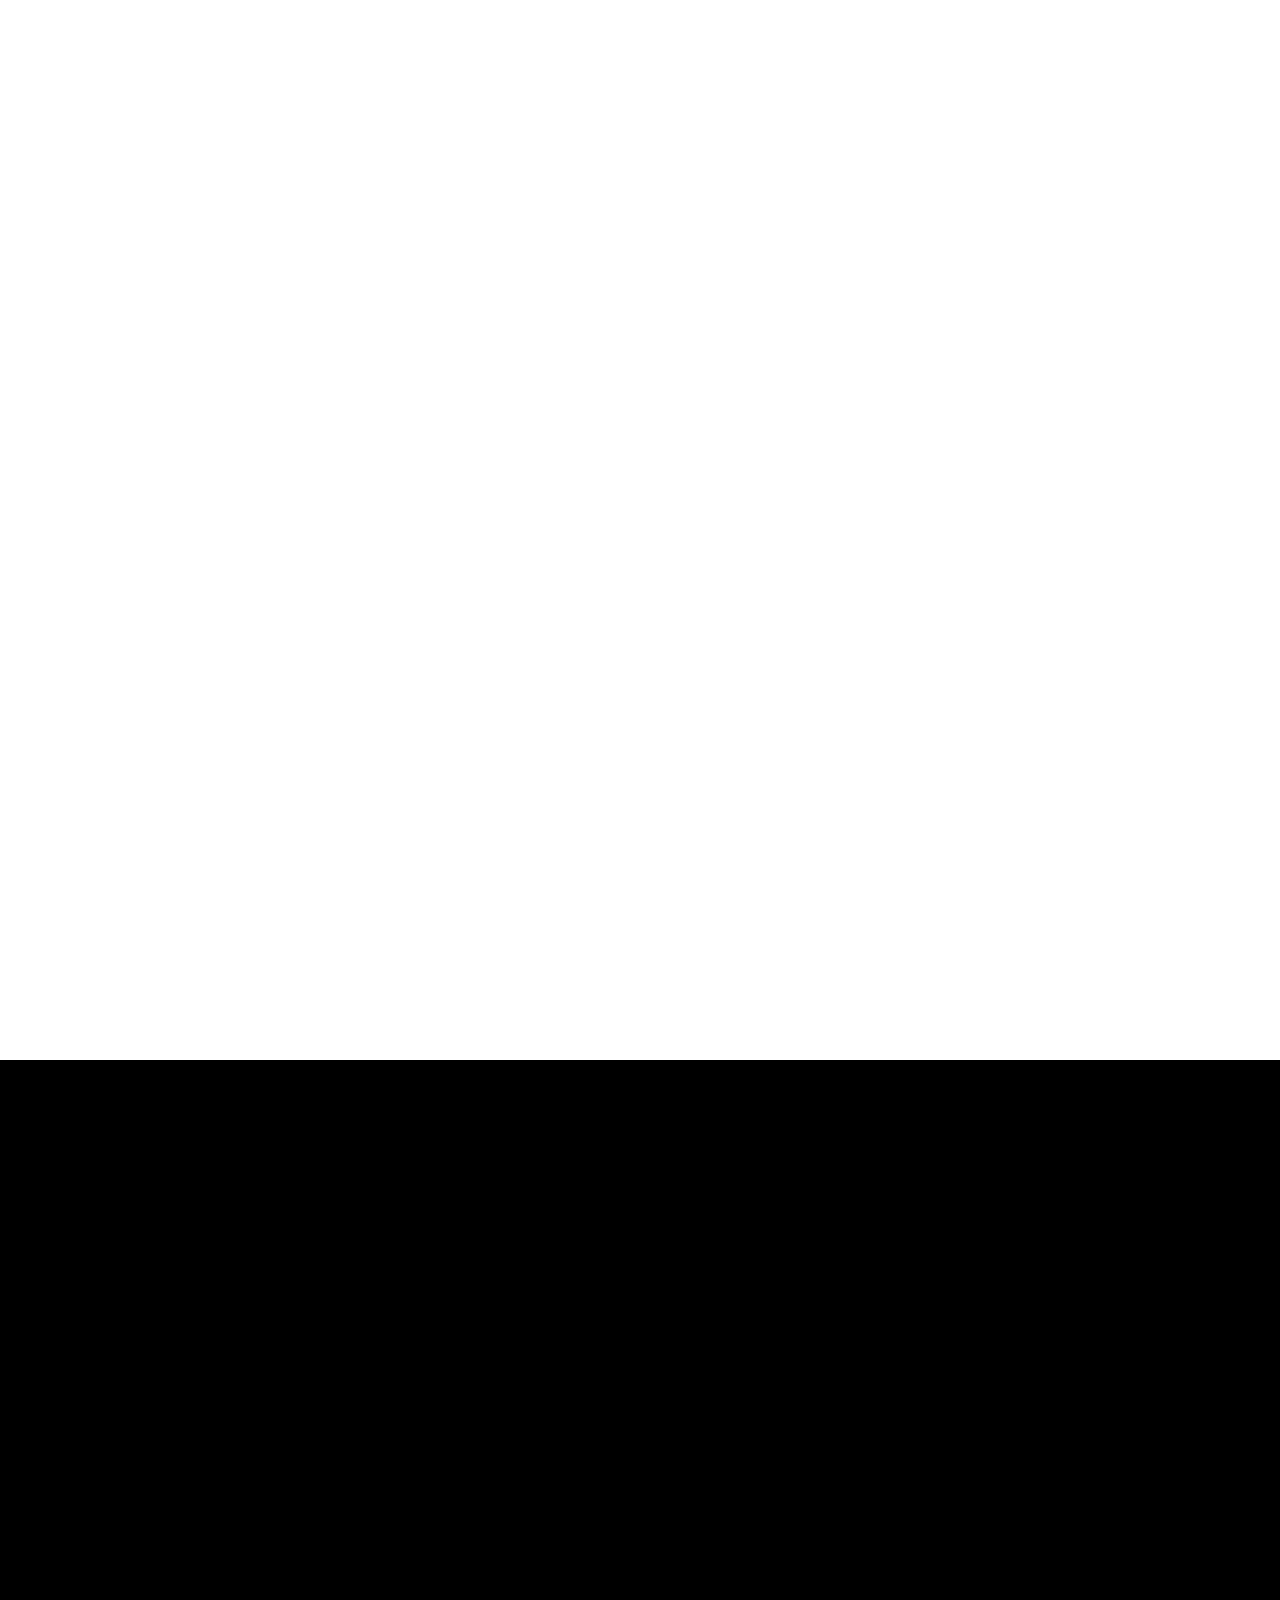
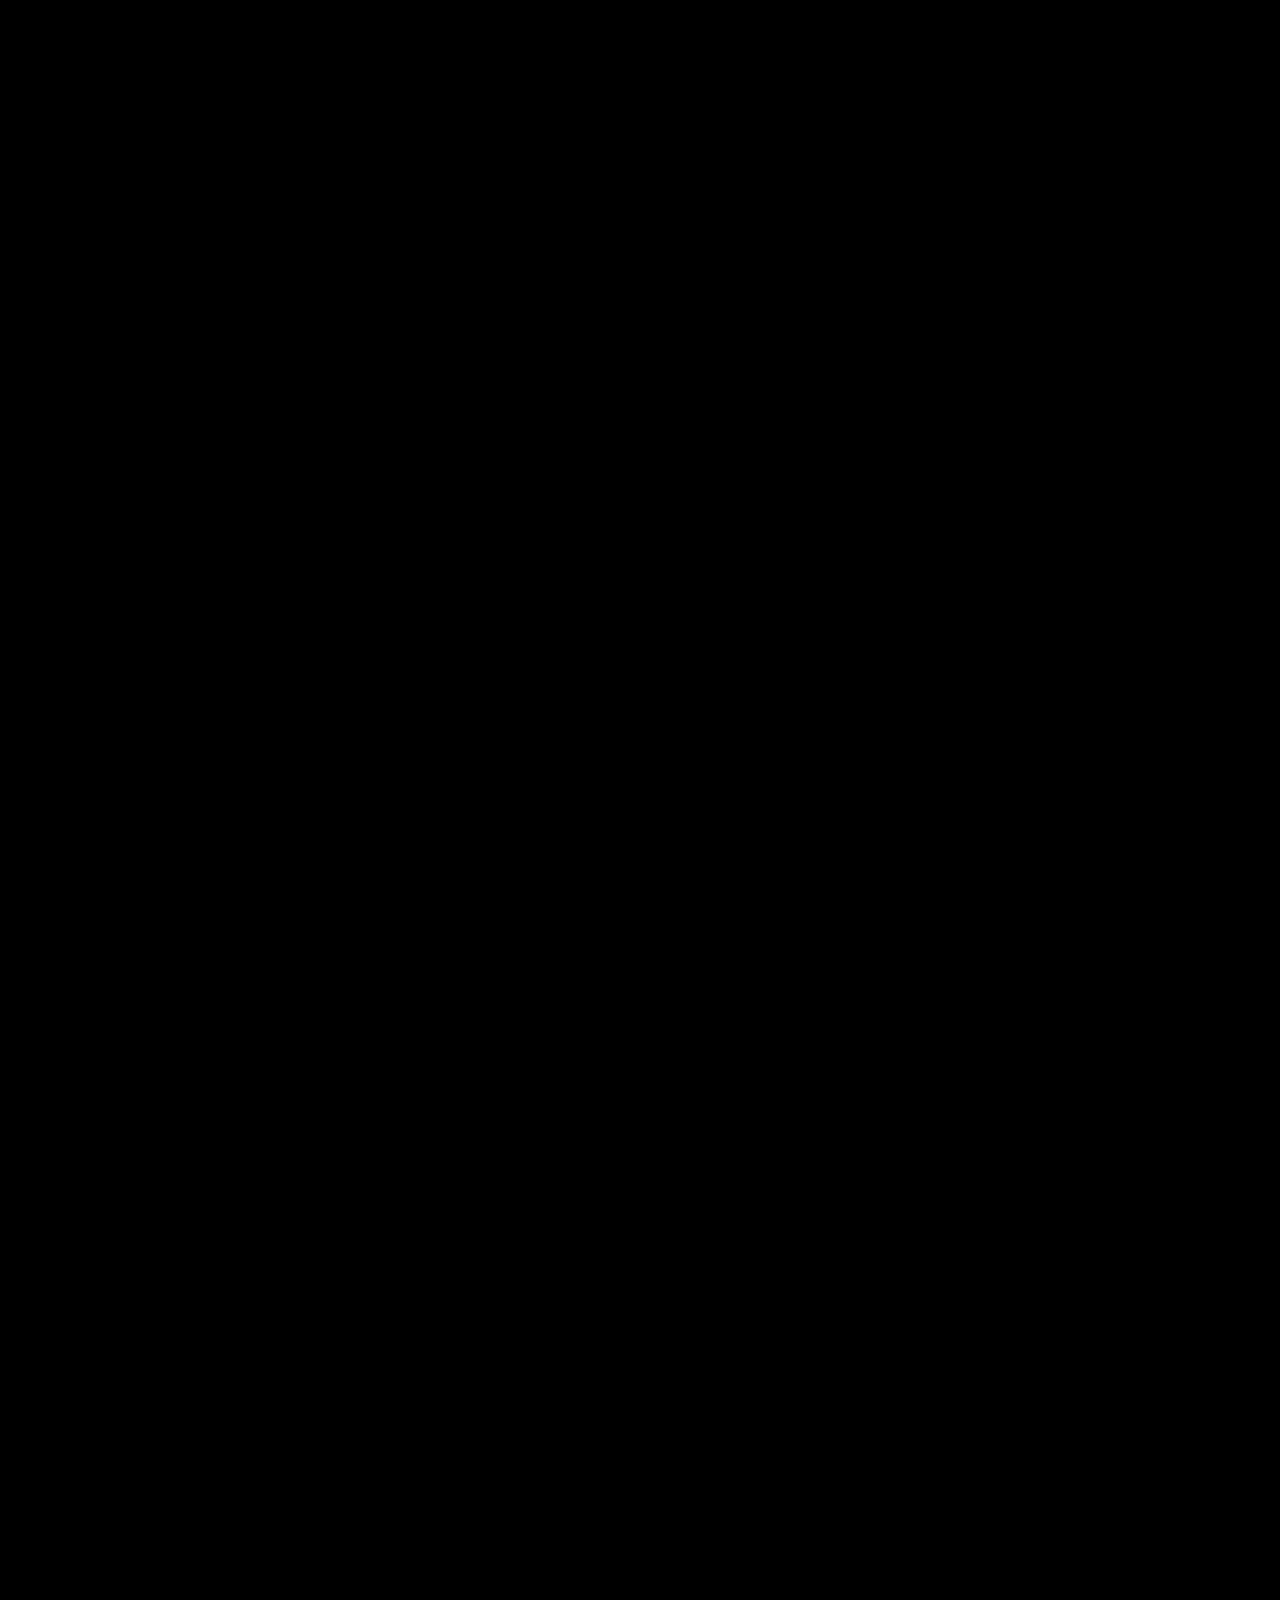
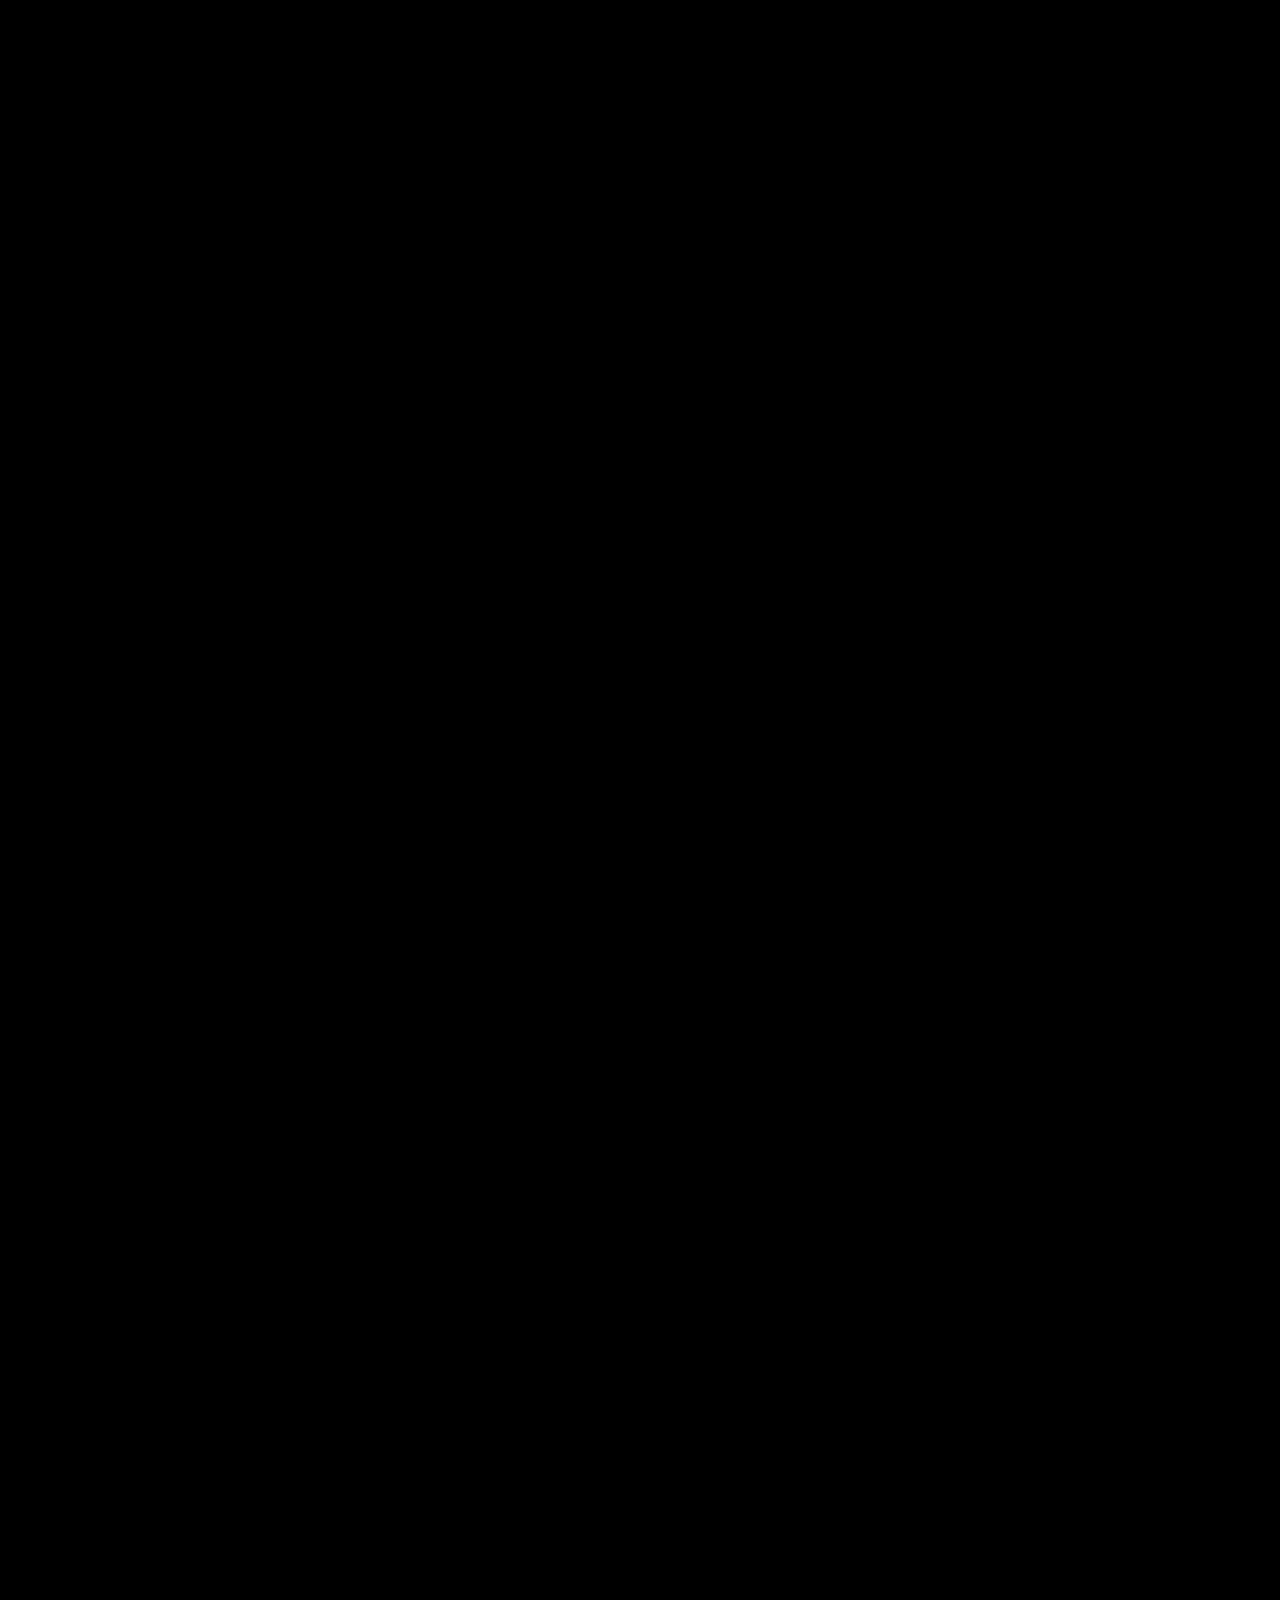
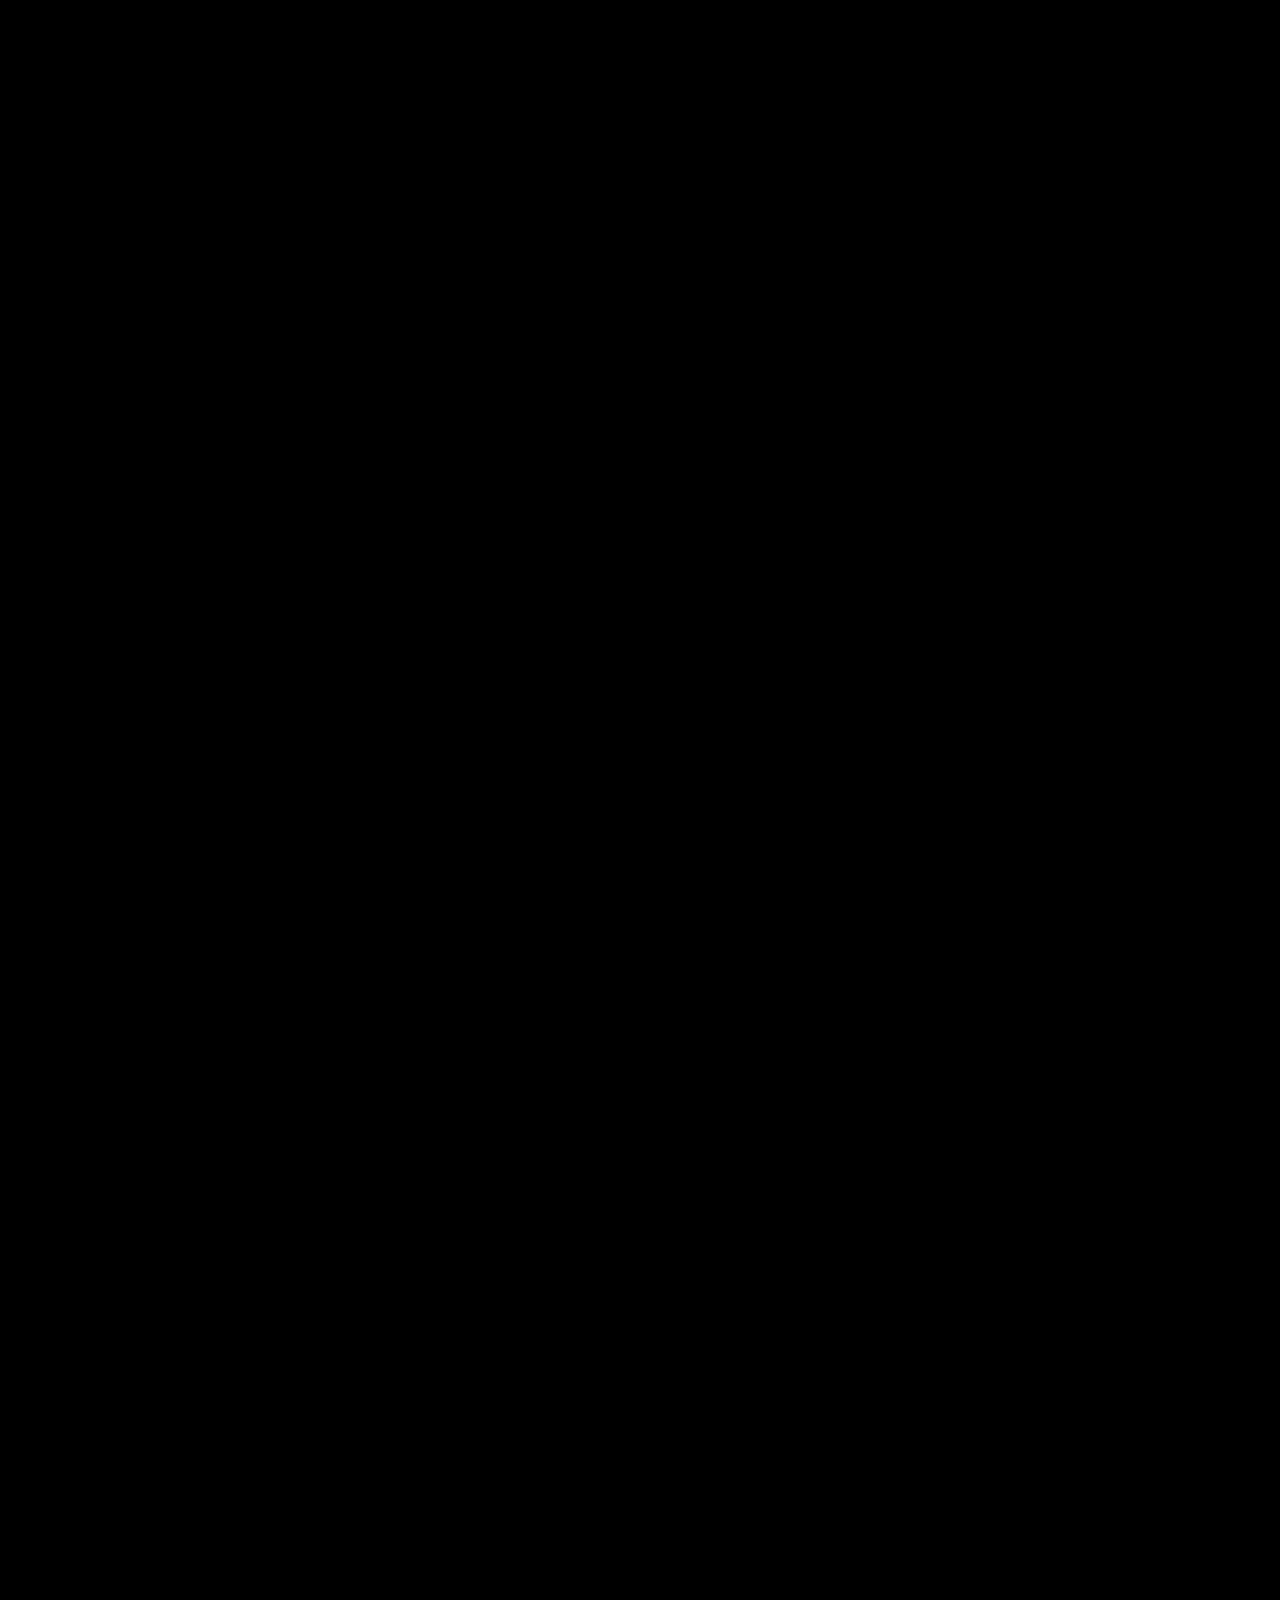
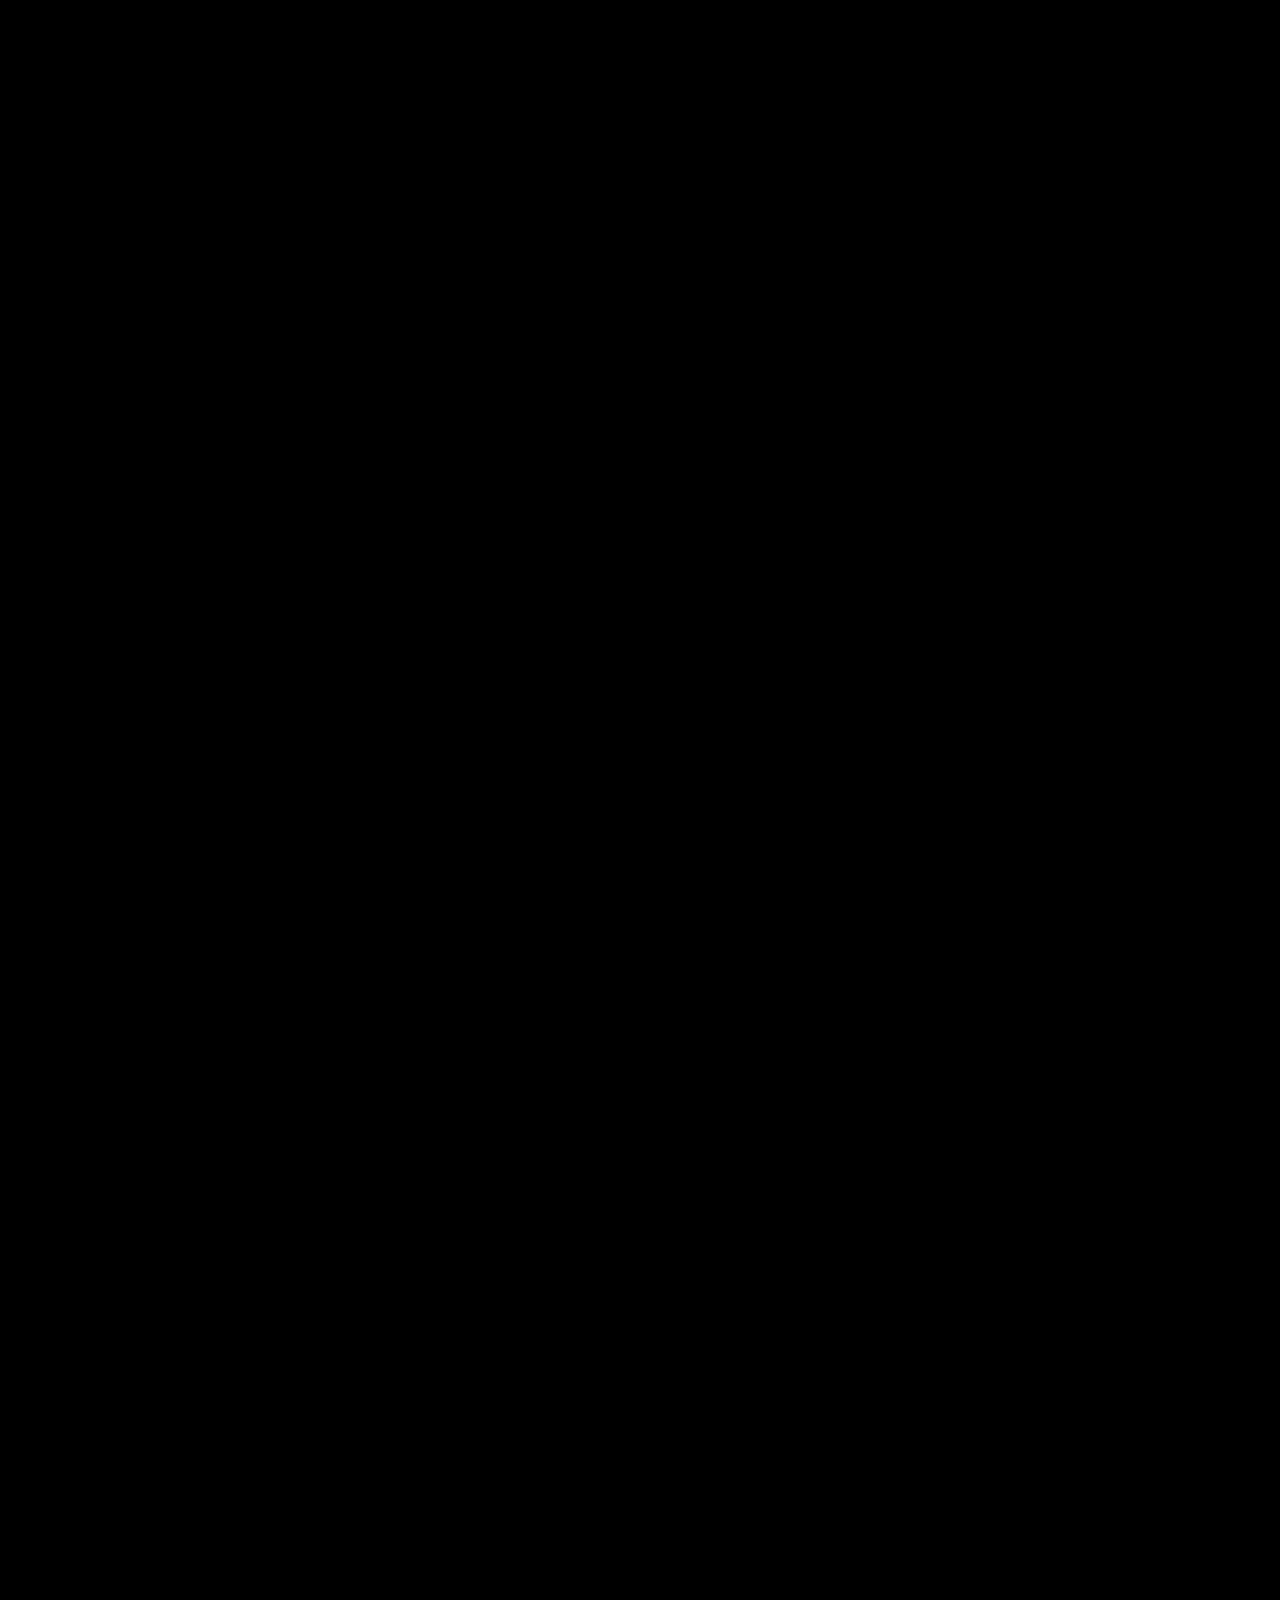
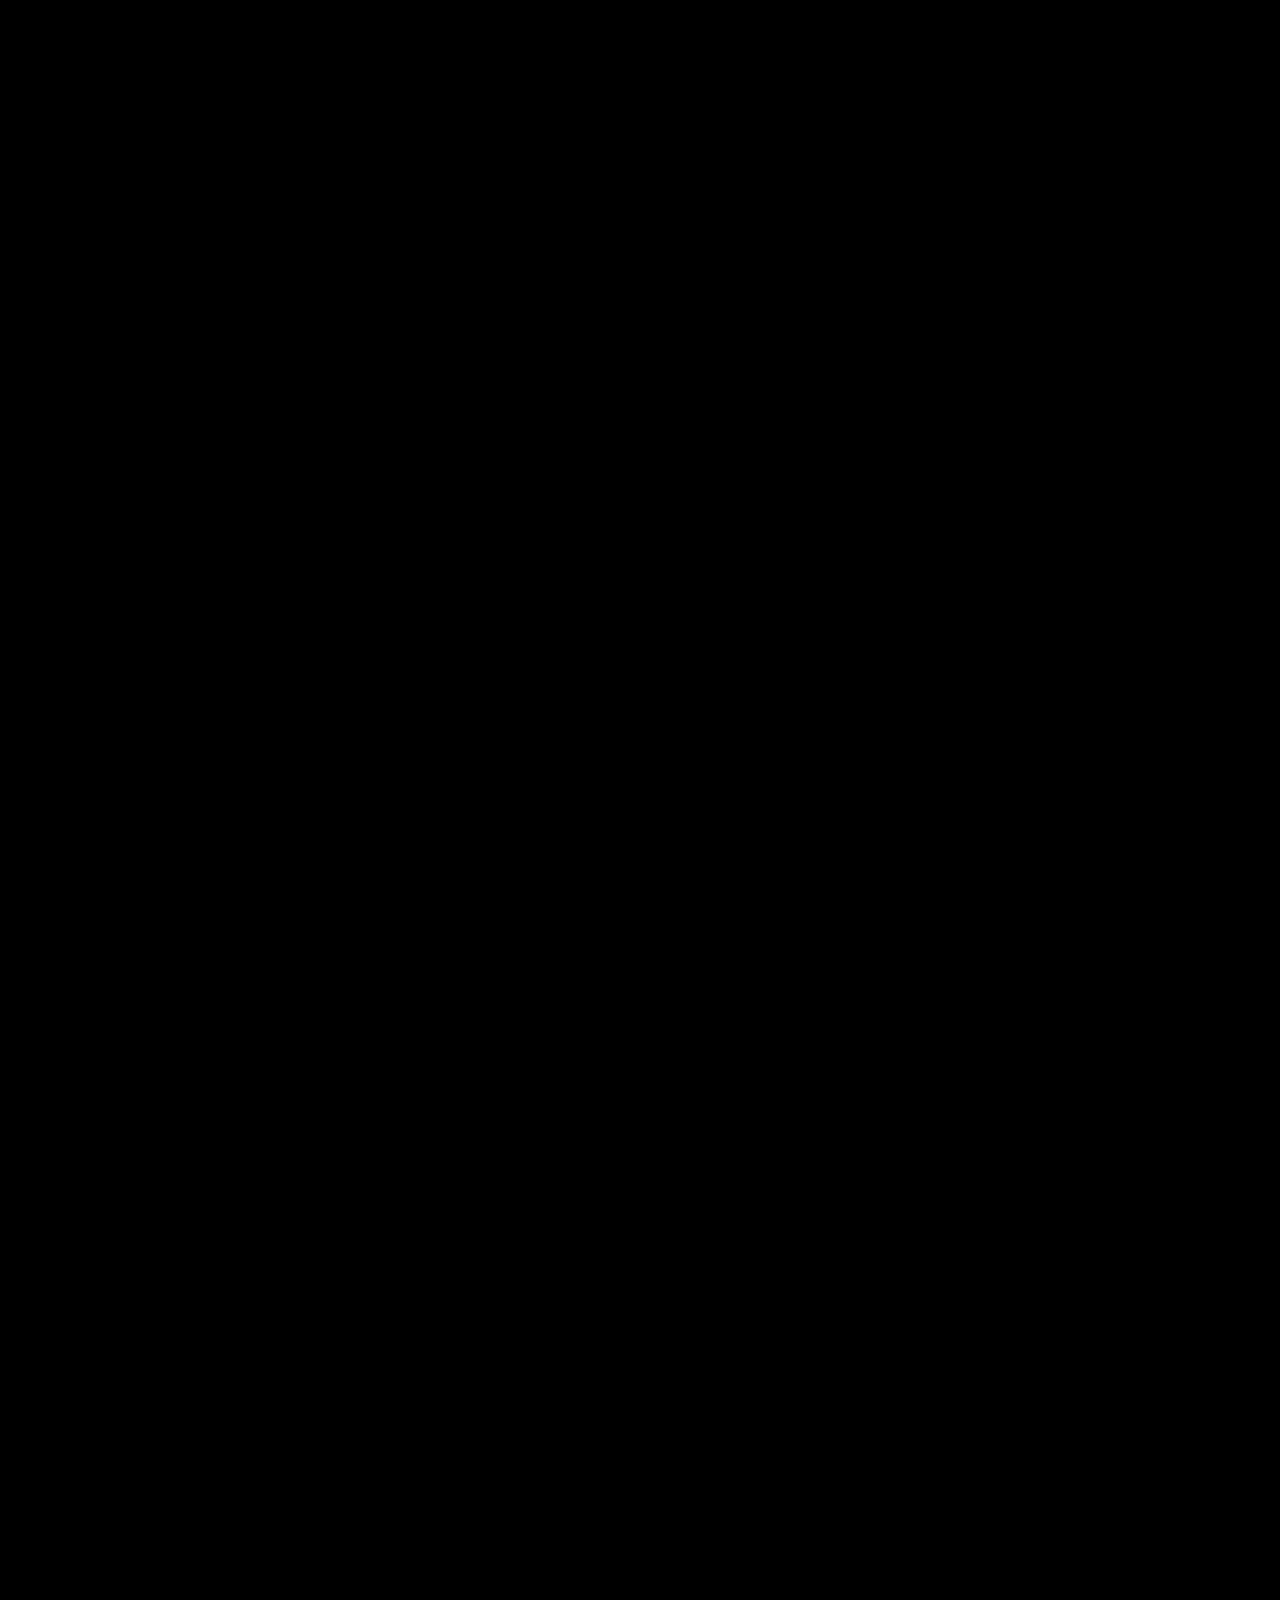
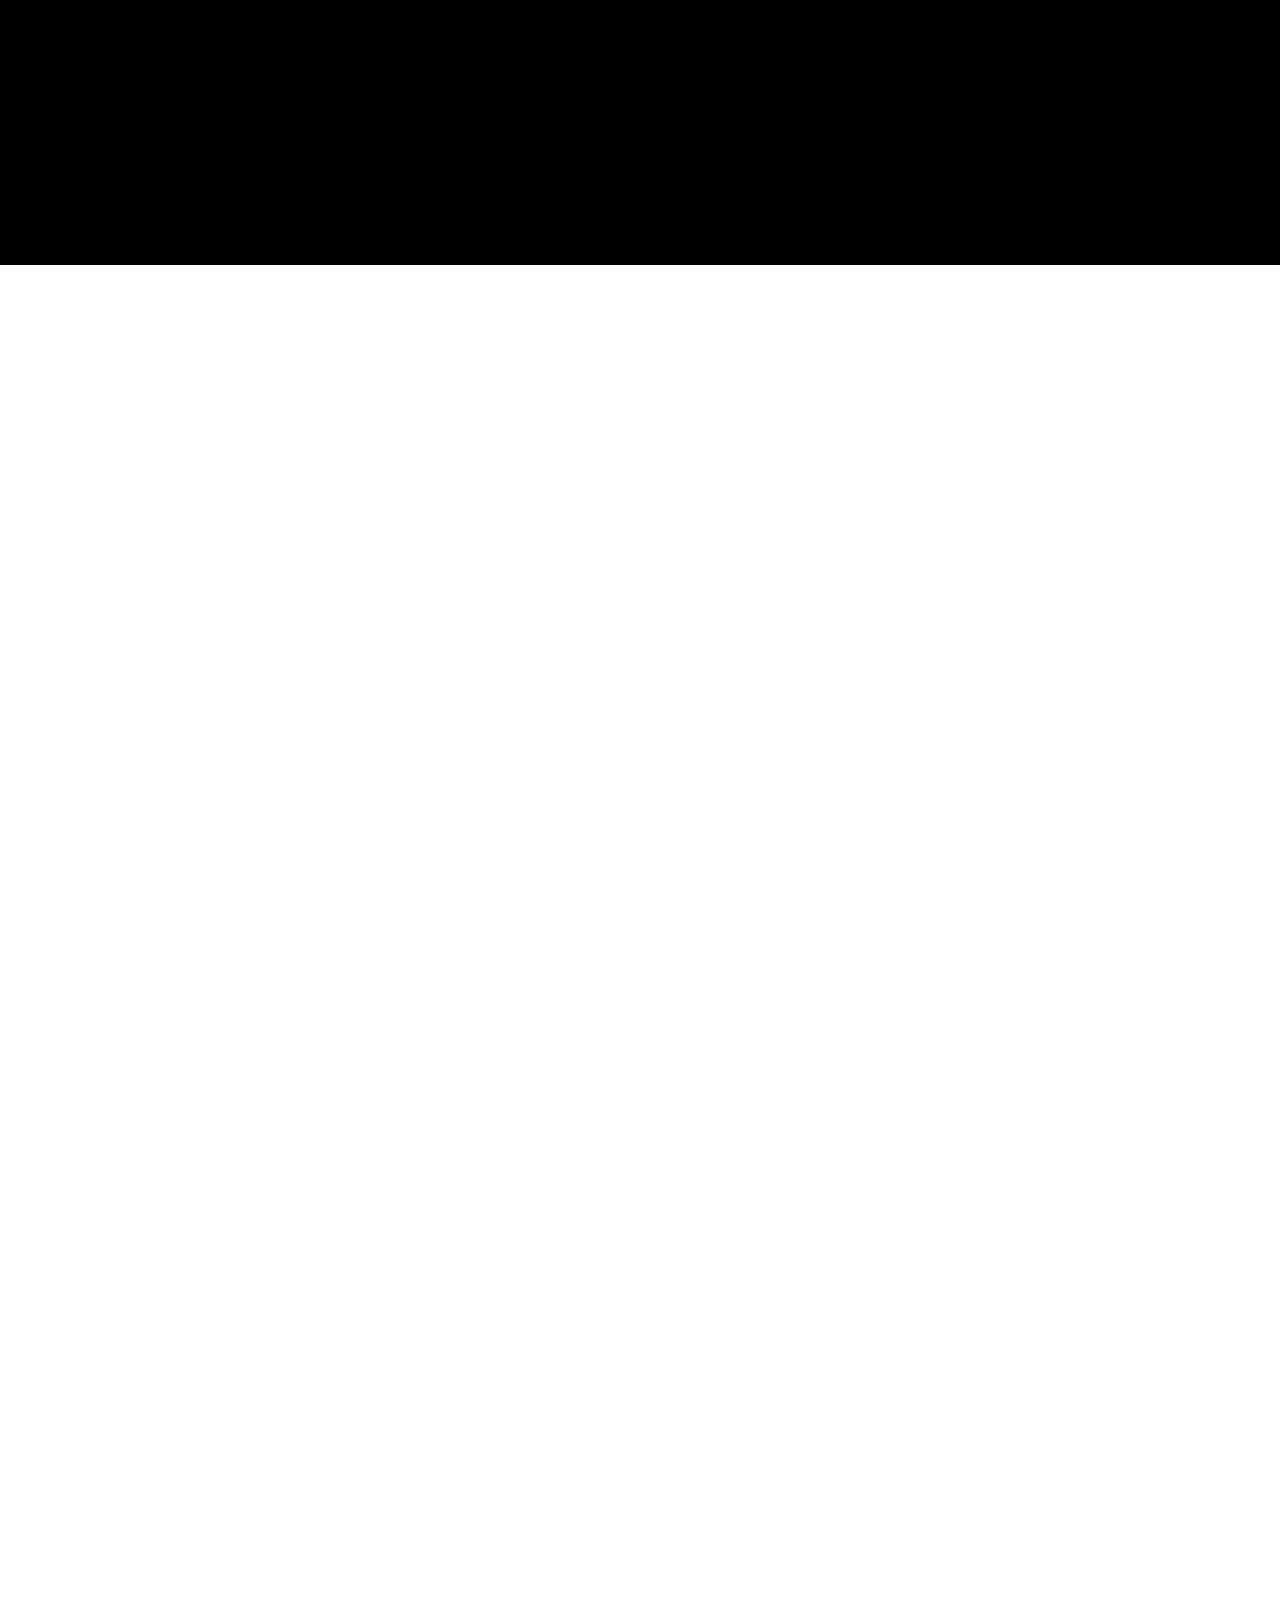
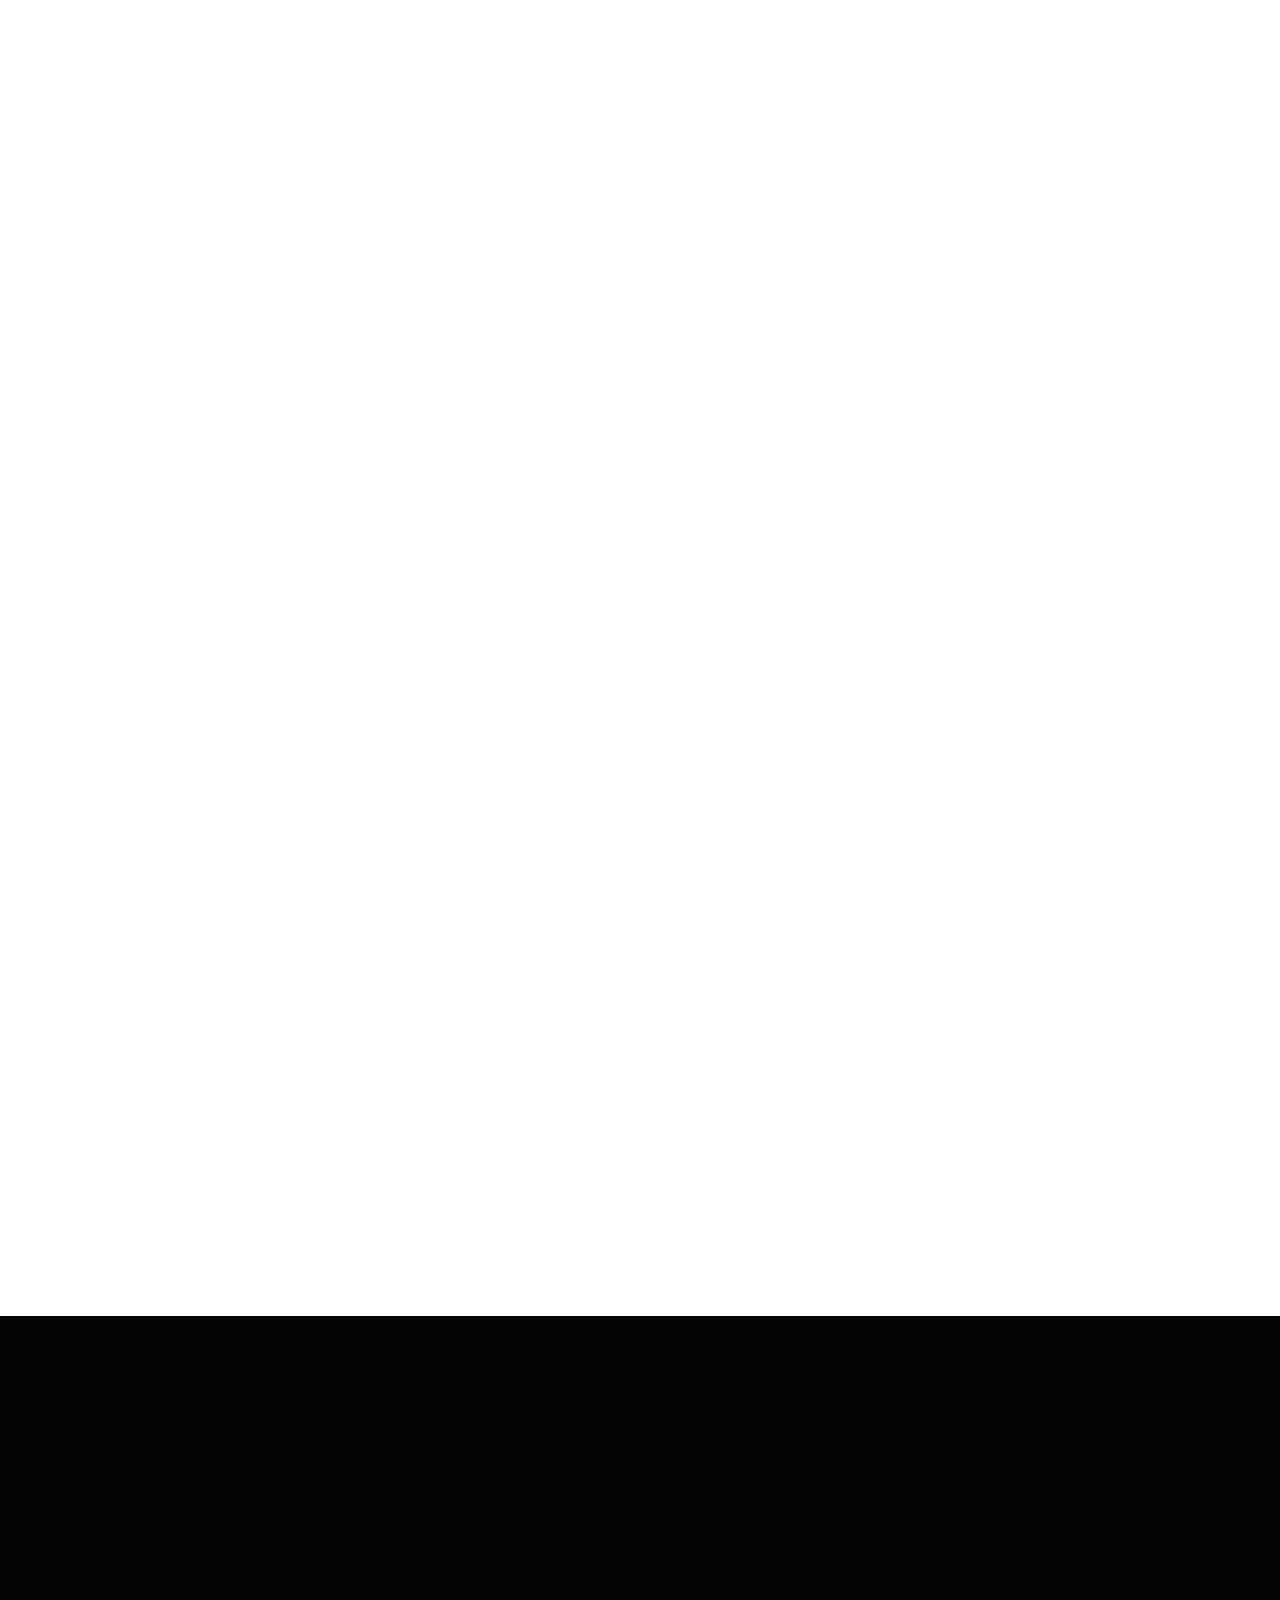
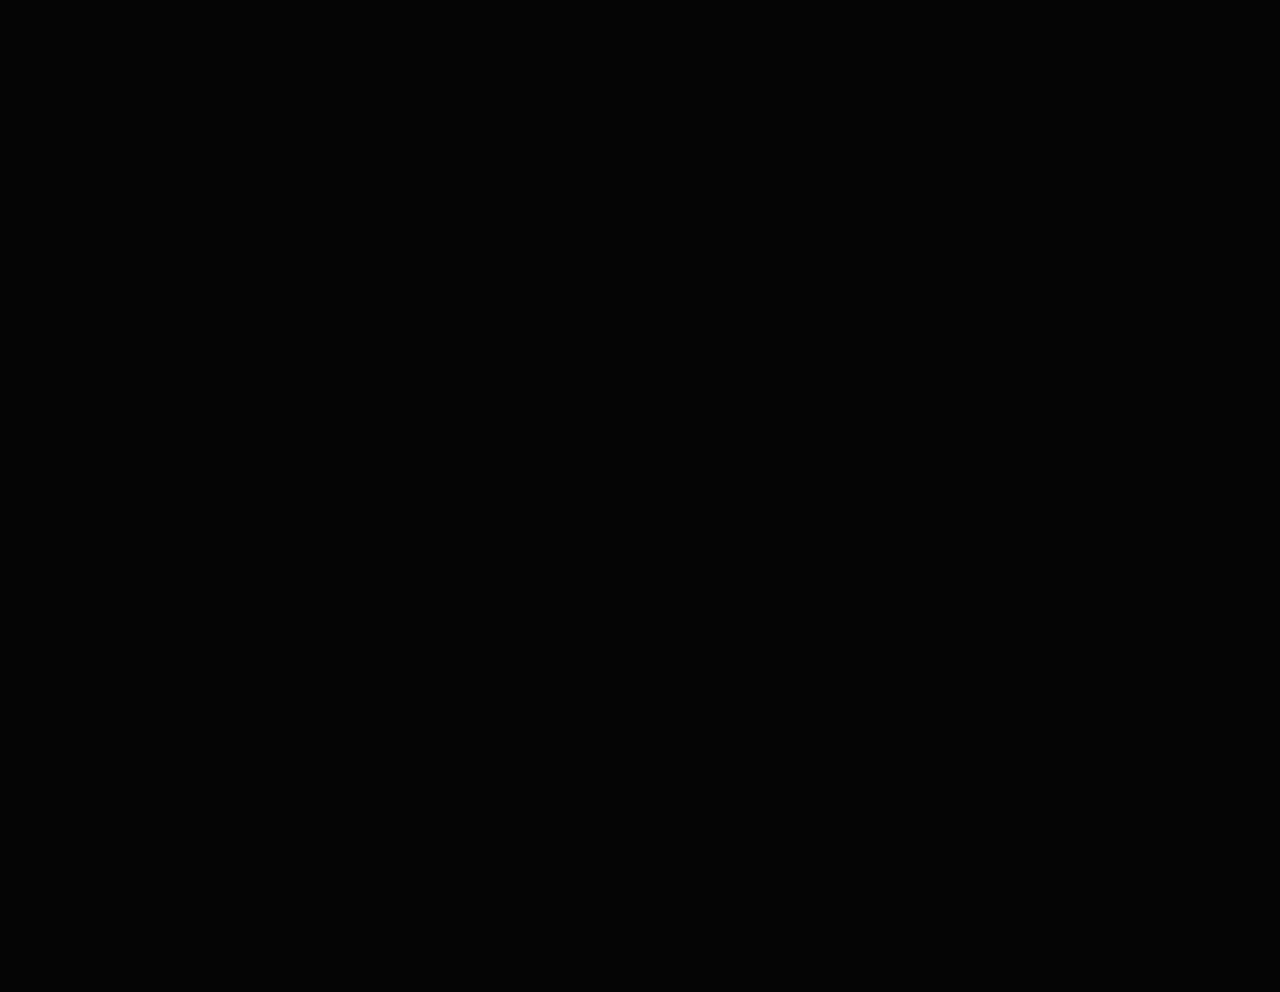
==== commit 3074036b: "Add files via upload" ====
--- a/index.html
+++ b/index.html
@@ -182,6 +182,30 @@
                     <div class="masonry__brick" data-aos="fade-up">
                         <div class="item-folio">
                             <div class="item-folio__thumb">
+                                <a href="images/Portfolio 2x/Apple liquid.gif" class="thumb-link" title="Apple Liquid" data-size="1050x700">
+                                    <img src="images/Portfolio/Apple liquid.gif" 
+                                        srcset="images/Portfolio/Apple liquid.gif 1x, images/Portfolio/Apple liquid@2x.gif 2x" alt="">
+                                </a>
+                            </div>
+        
+                            <div class="item-folio__text">
+                                <h4 class="item-folio__title">
+                                    Apple Liquid
+                                </h4>
+                                <p class="item-folio__cat">
+                                    Procreate
+                                </p>
+                            </div>
+        
+                            <div class="item-folio__caption">
+                            </div>
+                        </div>
+                    </div> <!-- end masonry__brick We reverse the roles-->
+                <div class="portfolio">
+                    
+                    <div class="masonry__brick" data-aos="fade-up">
+                        <div class="item-folio">
+                            <div class="item-folio__thumb">
                                 <a href="images/Portfolio 2x/On inverse les rôles.jpg" class="thumb-link" title="We reverse the roles" data-size="1050x700">
                                     <img src="images/Portfolio/On inverse les rôles.jpg" 
                                         srcset="images/Portfolio/On inverse les rôles.jpg 1x, images/Portfolio/On inverse les rôles@2x.jpg 2x" alt="">
@@ -200,7 +224,7 @@
                             <div class="item-folio__caption">
                             </div>
                         </div>
-                    </div> <!-- end masonry__brick Au Sommet-->
+                    </div> <!-- end masonry__brick We reverse the roles-->
 
                     <div class="masonry__brick" data-aos="fade-up">
                         <div class="item-folio">
